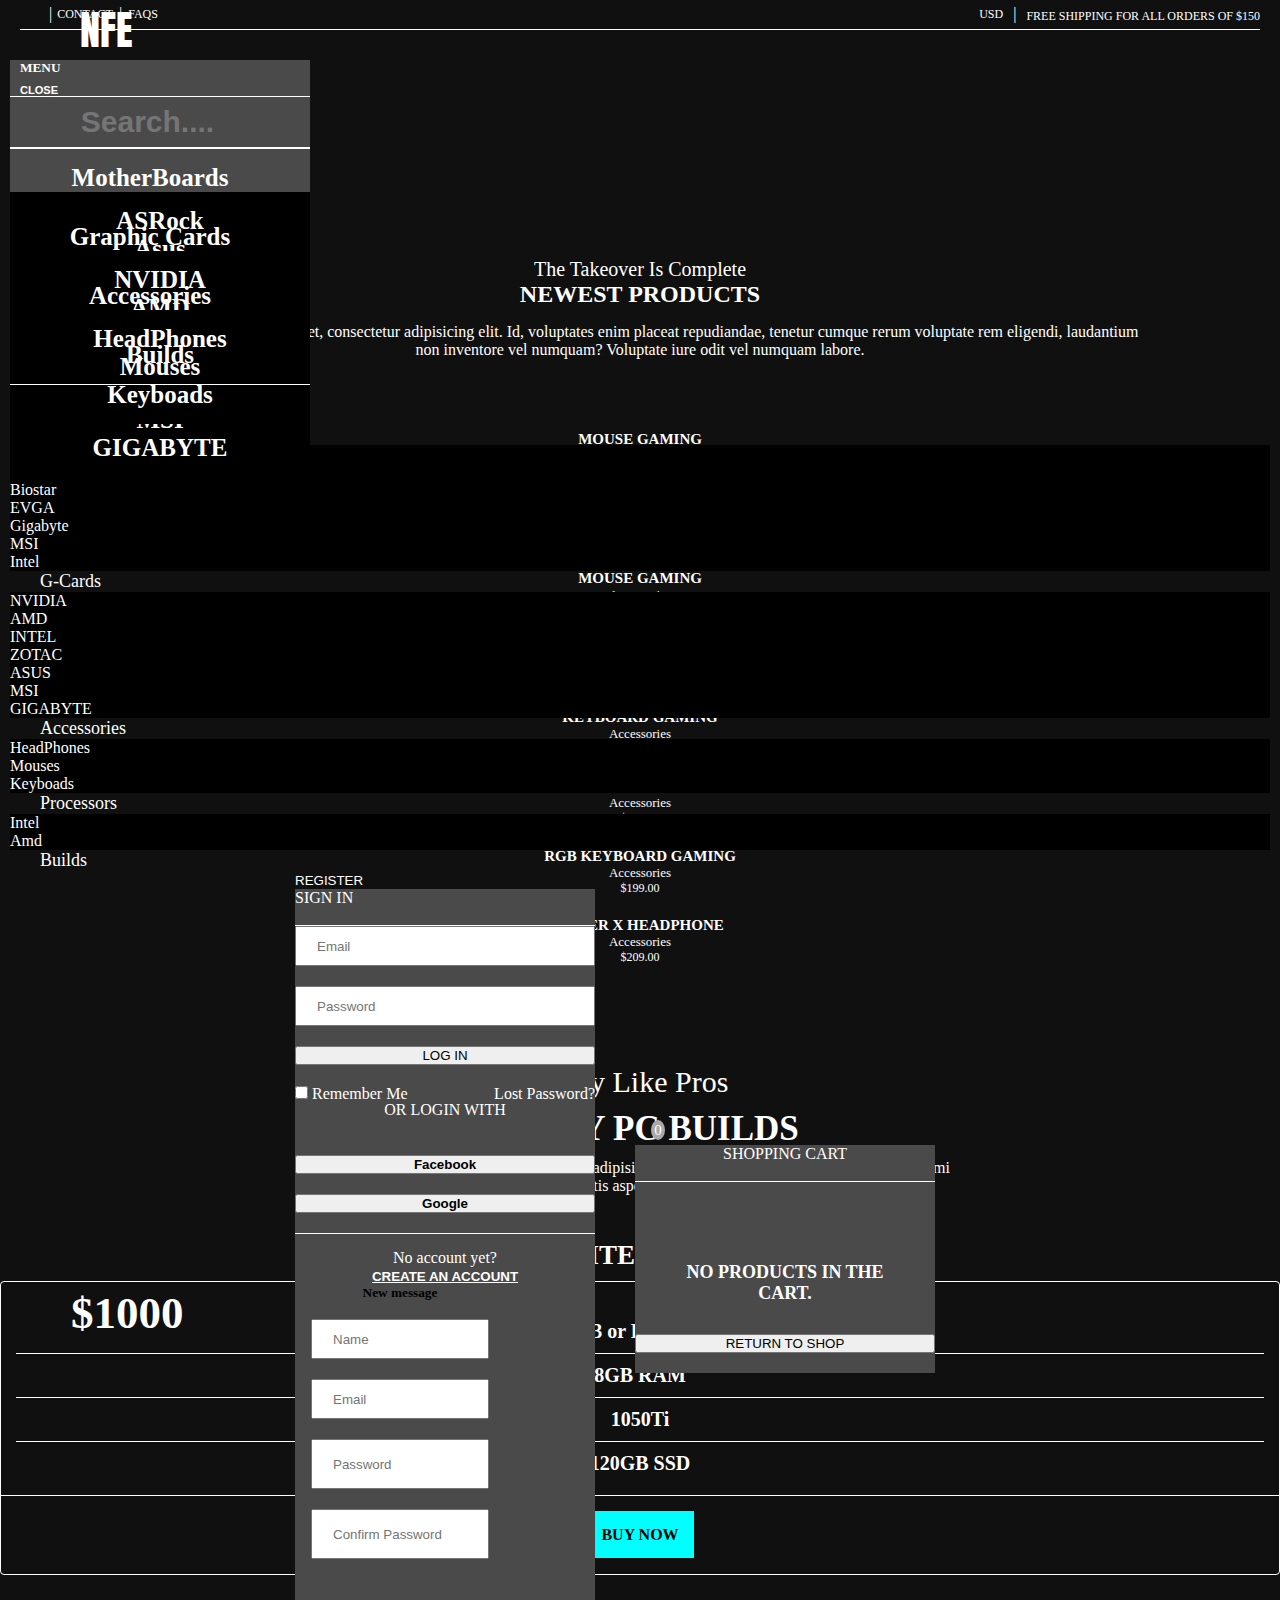
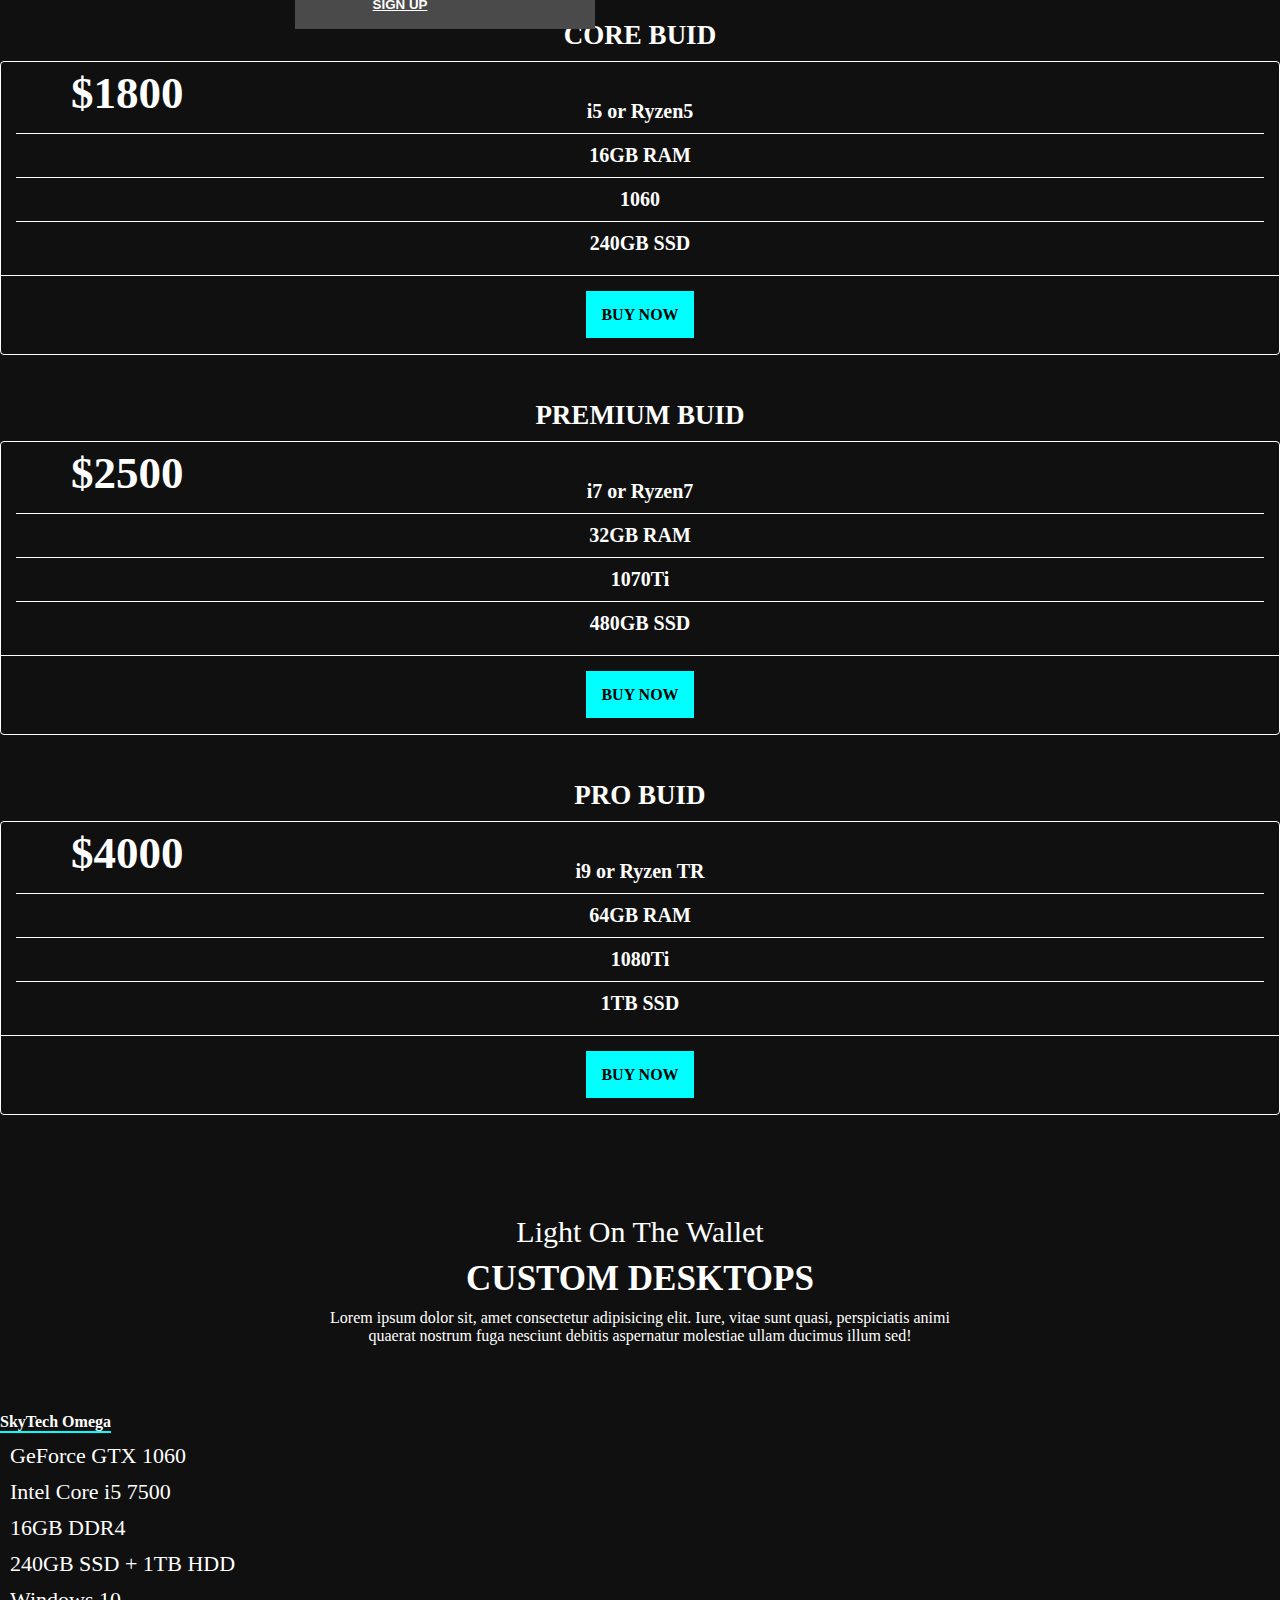
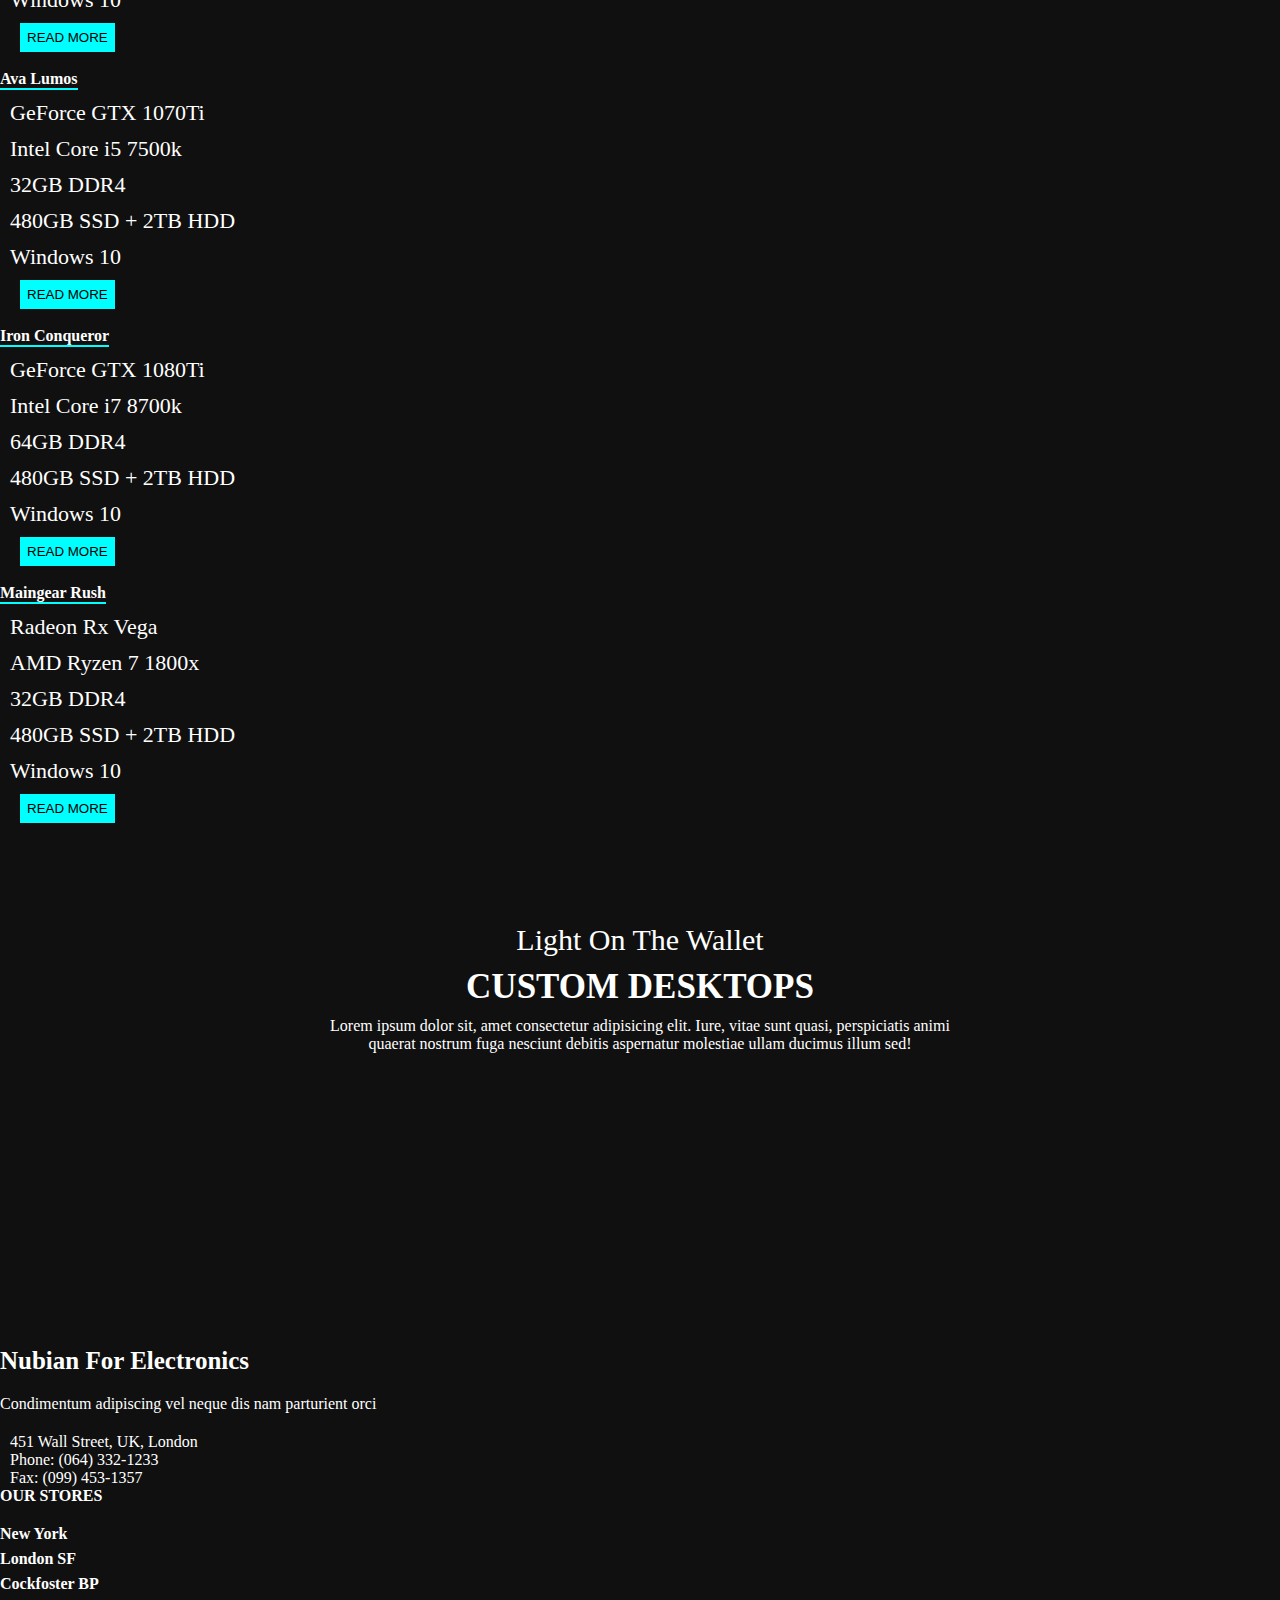
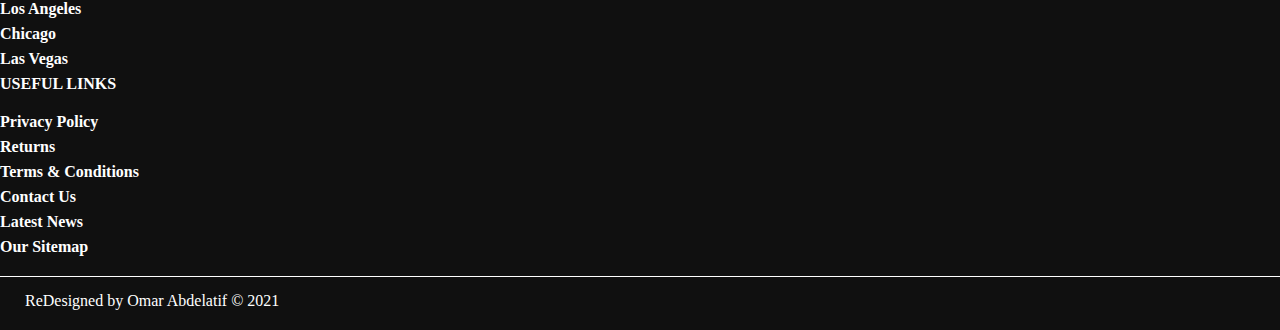
==== index.html @ 7fcb07e1 "Add files via upload" ====
<!DOCTYPE html>
<html lang="en">

<head>
    <meta charset="UTF-8">
    <meta http-equiv="X-UA-Compatible" content="IE=edge">
    <meta name="viewport" content="width=device-width, initial-scale=1.0">
    <meta name="description" content="">
    <meta name="keywords" content="">
    <title>Nubian For Electronics | Home</title>
    <link rel="shortcut icon" href="img/favicon.png" type="image/x-icon">
    <!-- FONTS -->
    <link href="https://fonts.googleapis.com/css2?family=Anton&display=swap" rel="stylesheet">
    <!-- STYLES -->
    <link rel="stylesheet" href="css/all.min.css">
    <link rel="stylesheet" href="css/animate.css">
    <link rel="stylesheet" href="css/owl.carousel.min.css">
    <link rel="stylesheet" href="css/owl.theme.default.css">
    <link rel="stylesheet" href="css/bootstrap.min.css">
    <link rel="stylesheet" href="css/style.css">
</head>

<body>
    <main>
        <!-- HEADER -->
        <header>
            <div class="container-fluid">
                <!-- UPPER NAV -->
                <div class="uppernav">
                    <div class="left-section">
                        <div class="social">
                            <a href="">
                                <i class="fab fa-facebook"></i>
                            </a>
                            <a href="">
                                <i class="fab fa-twitter-square"></i>
                            </a>
                            <a href="">
                                <i class="fab fa-pinterest"></i>
                            </a>
                            <a href="">
                                <i class="fab fa-linkedin"></i>
                            </a>
                            <a href="">
                                <i class="fab fa-telegram"></i>
                            </a>
                        </div>
                        <a class="contact" href="contact.html">CONTACT</a>
                        <span>|</span>
                        <a href="faqs.html">FAQS</a>
                    </div>
                    <div class="right-section">
                        <ul class="navybar me-auto mb-2 mb-lg-0">
                            <li class="nav drop empty down5">
                                <a class="link" href="#">
                                    USD
                                    <i class="fal fa-chevron-down"></i>
                                </a>
                                <ul class="drop-menu drop5">
                                    <li class="drop-li">
                                        <a class="drop-item" href="#">JPN</a>
                                    </li>
                                    <li class="drop-li">
                                        <a class="drop-item" href="#">EGY</a>
                                    </li>
                                </ul>
                            </li>
                            <li class="nav text">FREE SHIPPING FOR ALL ORDERS OF $150</li>
                        </ul>
                    </div>
                </div>
                <!-- MAIN NAV -->
                <nav class="navbar navbar-expand-lg mt-5">
                    <div class="container-fluid">
                        <a class="navbar-brand" href="index.html">NFE</a>
                        <button class="offcanvas-nav btn btn-primary" type="button" data-bs-toggle="offcanvas"
                            data-bs-target="#offcanvasWithBothOptions" aria-controls="offcanvasWithBothOptions">
                            <i class="fal fa-bars"></i>
                        </button>
                        <div class="offcanvas offcanvas-start" data-bs-scroll="true" tabindex="-1"
                            id="offcanvasWithBothOptions" aria-labelledby="offcanvasWithBothOptionsLabel">
                            <div class="offcanvas-header">
                                <h5 class="offcanvas-title" id="offcanvasWithBothOptionsLabel">MENU</h5>
                                <button type="button" data-bs-dismiss="offcanvas" aria-label="Close">
                                    <i class="fal fa-times"></i>
                                    <h5>CLOSE</h5>
                                </button>
                            </div>
                            <div class="offcanvas-body">
                                <div class="searchInput">
                                    <i class="far fa-search"></i>
                                    <input type="search" placeholder="Search....">
                                    <ul class="SearchResult"></ul>
                                </div>
                                <nav>
                                    <ul class="nav flex-column m-auto mb-2 mb-lg-0">
                                        <li class="nav-item dropdown borderBottom">
                                            <a class="nav-link" href="#">
                                                MotherBoards
                                                <span class="fal fa-chevron-right"></span>
                                            </a>
                                            <ul class="dropdown-menu down-menu">
                                                <li>
                                                    <a class="dropdown-item down-item" href="#">ASRock</a>
                                                </li>
                                                <li>
                                                    <a class="dropdown-item down-item" href="#">Asus</a>
                                                </li>
                                                <li>
                                                    <a class="dropdown-item down-item" href="#">Biostar</a>
                                                </li>
                                                <li>
                                                    <a class="dropdown-item down-item" href="#">EVGA</a>
                                                </li>
                                                <li>
                                                    <a class="dropdown-item down-item" href="#">Gigabyte</a>
                                                </li>
                                                <li>
                                                    <a class="dropdown-item down-item" href="#">MSI</a>
                                                </li>
                                                <li>
                                                    <a class="dropdown-item down-item" href="#">Intel</a>
                                                </li>
                                            </ul>
                                        </li>
                                        <li class="nav-item dropdown borderBottom">
                                            <a class="nav-link" href="#">
                                                Graphic Cards
                                                <span class="fal fa-chevron-right"></span>
                                            </a>
                                            <ul class="dropdown-menu down-menu">
                                                <li>
                                                    <a class="dropdown-item" href="#">NVIDIA</a>
                                                </li>
                                                <li>
                                                    <a class="dropdown-item" href="#">AMD</a>
                                                </li>
                                                <li>
                                                    <a class="dropdown-item" href="#">INTEL</a>
                                                </li>
                                                <li>
                                                    <a class="dropdown-item" href="#">ZOTAC</a>
                                                </li>
                                                <li>
                                                    <a class="dropdown-item" href="#">ASUS</a>
                                                </li>
                                                <li>
                                                    <a class="dropdown-item" href="#">MSI</a>
                                                </li>
                                                <li>
                                                    <a class="dropdown-item" href="#">GIGABYTE</a>
                                                </li>
                                            </ul>
                                        </li>
                                        <li class="nav-item dropdown borderBottom">
                                            <a class="nav-link" href="#">
                                                Accessories
                                                <span class="fal fa-chevron-right"></span>
                                            </a>
                                            <ul class="dropdown-menu down-menu">
                                                <li>
                                                    <a class="dropdown-item" href="#">HeadPhones</a>
                                                </li>
                                                <li>
                                                    <a class="dropdown-item" href="#">Mouses</a>
                                                </li>
                                                <li>
                                                    <a class="dropdown-item" href="#">Keyboads</a>
                                                </li>
                                            </ul>
                                        </li>
                                        <li class="nav-item borderBottom">
                                            <a class="nav-link" href="#">Builds</a>
                                        </li>
                                    </ul>
                                    <div class="btn-register">
                                        <button class="btn btn-primary" type="button" data-bs-toggle="offcanvas"
                                            data-bs-target="#offcanvas" aria-controls="offcanvas">REGISTER</button>
                                    </div>
                                </nav>
                            </div>
                        </div>
                        <div class="collapse navbar-collapse" id="navbarSupportedContent">
                            <ul class="navbar-nav m-auto mb-2 mb-lg-0">
                                <li class="nav-item dropdown down1">
                                    <a class="nav-link" href="#">
                                        MotherBoards
                                    </a>
                                    <ul class="dropdown-menu drop1" aria-labelledby="navbarDropdown">
                                        <li>
                                            <a class="dropdown-item" href="#">ASRock</a>
                                        </li>
                                        <li>
                                            <a class="dropdown-item" href="#">Asus</a>
                                        </li>
                                        <li>
                                            <a class="dropdown-item" href="#">Biostar</a>
                                        </li>
                                        <li>
                                            <a class="dropdown-item" href="#">EVGA</a>
                                        </li>
                                        <li>
                                            <a class="dropdown-item" href="#">Gigabyte</a>
                                        </li>
                                        <li>
                                            <a class="dropdown-item" href="#">MSI</a>
                                        </li>
                                        <li>
                                            <a class="dropdown-item" href="#">Intel</a>
                                        </li>
                                    </ul>
                                </li>
                                <li class="nav-item dropdown down2">
                                    <a class="nav-link" href="#">
                                        G-Cards
                                    </a>
                                    <ul class="dropdown-menu drop2">
                                        <li>
                                            <a class="dropdown-item" href="#">NVIDIA</a>
                                        </li>
                                        <li>
                                            <a class="dropdown-item" href="#">AMD</a>
                                        </li>
                                        <li>
                                            <a class="dropdown-item" href="#">INTEL</a>
                                        </li>
                                        <li>
                                            <a class="dropdown-item" href="#">ZOTAC</a>
                                        </li>
                                        <li>
                                            <a class="dropdown-item" href="#">ASUS</a>
                                        </li>
                                        <li>
                                            <a class="dropdown-item" href="#">MSI</a>
                                        </li>
                                        <li>
                                            <a class="dropdown-item" href="#">GIGABYTE</a>
                                        </li>
                                    </ul>
                                </li>
                                <li class="nav-item dropdown down3">
                                    <a class="nav-link" href="#">
                                        Accessories
                                    </a>
                                    <ul class="dropdown-menu drop3">
                                        <li>
                                            <a class="dropdown-item" href="#">HeadPhones</a>
                                        </li>
                                        <li>
                                            <a class="dropdown-item" href="#">Mouses</a>
                                        </li>
                                        <li>
                                            <a class="dropdown-item" href="#">Keyboads</a>
                                        </li>
                                    </ul>
                                </li>
                                <li class="nav-item dropdown down4">
                                    <a class="nav-link" href="#">
                                        Processors
                                    </a>
                                    <ul class="dropdown-menu drop4">
                                        <li>
                                            <a class="dropdown-item" href="#">Intel</a>
                                        </li>
                                        <li>
                                            <a class="dropdown-item" href="#">Amd</a>
                                        </li>
                                    </ul>
                                </li>
                                <li class="nav-item">
                                    <a class="nav-link" href="#">Builds</a>
                                </li>
                            </ul>
                        </div>
                        <div class="client-section">
                            <div class="register">
                                <button class="btn btn-primary login" type="button" data-bs-toggle="offcanvas"
                                    data-bs-target="#offcanvas" aria-controls="offcanvas">REGISTER</button>
                                <div class="offcanvas offcanvas-end" tabindex="-1" id="offcanvas"
                                    aria-labelledby="offcanvas">
                                    <div class="offcanvas-header">
                                        <h4 id="offcanvasRightLabel">SIGN IN</h4>
                                        <button type="button" data-bs-toggle="offcanvas"
                                            data-bs-target="#offcanvasRight" aria-controls="offcanvasRight">
                                            <i class="fal fa-times"></i>
                                        </button>
                                    </div>
                                    <div class="offcanvas-body">
                                        <form action="">
                                            <input type="email" placeholder="Email">
                                            <input type="password" placeholder="Password">
                                            <button type="button" class="btn btn-primary">LOG IN</button>
                                        </form>
                                        <div class="footer">
                                            <div class="remember">
                                                <input type="checkbox" id="check">
                                                <label for="check">Remember Me</label>
                                            </div>
                                            <div class="lost">
                                                <a href="">Lost Password?</a>
                                            </div>
                                        </div>
                                        <hr>
                                        <p class="relative">OR LOGIN WITH</p>
                                        <div class="social-btn">
                                            <button type="button" class="btn btn-primary">
                                                Facebook
                                            </button>
                                            <button type="button" class="btn btn-primary">
                                                Google
                                            </button>
                                        </div>
                                        <div class="signup">
                                            <i class="fal fa-user"></i>
                                            <p>No account yet?</p>
                                            <button type="button" class="btn btn-primary" data-bs-toggle="modal"
                                                data-bs-target="#exampleModal" data-bs-whatever="@mdo">CREATE AN
                                                ACCOUNT</button>
                                            <div class="modal fade" id="exampleModal"
                                                aria-labelledby="exampleModalLabel" aria-hidden="true">
                                                <div class="modal-dialog">
                                                    <div class="modal-content">
                                                        <div class="modal-header">
                                                            <h5 class="modal-title" id="exampleModalLabel">New message
                                                            </h5>
                                                            <button type="button" class="btn-close"
                                                                data-bs-dismiss="modal" aria-label="Close"></button>
                                                        </div>
                                                        <div class="modal-body">
                                                            <form>
                                                                <div class="row">
                                                                    <div class="col-lg-12">
                                                                        <div class="mb-3">
                                                                            <input type="email"
                                                                                class="mb-3 w-40 form-control"
                                                                                placeholder="Name">
                                                                        </div>
                                                                    </div>
                                                                    <div class="col-lg-12">
                                                                        <div class="mb-3">
                                                                            <input type="email"
                                                                                class="mb-3 w-40 form-control"
                                                                                placeholder="Email">
                                                                        </div>
                                                                    </div>
                                                                    <div class="col-lg-12">
                                                                        <div class="mb-3">
                                                                            <input type="password"
                                                                                class="mb-3 w-40 form-control"
                                                                                placeholder="Password">
                                                                        </div>
                                                                    </div>
                                                                    <div class="col-lg-12">
                                                                        <div class="mb-3">
                                                                            <input type="password"
                                                                                class="mb-3 w-40 form-control"
                                                                                placeholder="Confirm Password">
                                                                        </div>
                                                                    </div>
                                                                </div>
                                                            </form>
                                                        </div>
                                                        <div class="modal-footer">
                                                            <button type="button" class="bg-dark btn btn-secondary"
                                                                data-bs-dismiss="modal">SIGN UP</button>
                                                        </div>
                                                    </div>
                                                </div>
                                            </div>
                                        </div>
                                    </div>
                                </div>
                            </div>
                            <div class="search">
                                <button>
                                    <i id="search" class="far fa-search"></i>
                                </button>
                                <div class="input">
                                    <i id="close" class="fal fa-times"></i>
                                    <input class="mx-auto" type="text" placeholder="Search.....">
                                    <ul class="searchResult"></ul>
                                </div>
                            </div>
                            <div class="cart">
                                <span class="count">0</span>
                                <button class="btn btn-primary login" type="button" data-bs-toggle="offcanvas"
                                    data-bs-target="#offcanvasRight" aria-controls="offcanvasRight">
                                    <i class="far fa-shopping-cart"></i>
                                </button>
                                <div class="offcanvas offcanvas-end" tabindex="-1" id="offcanvasRight"
                                    aria-labelledby="offcanvasRightLabel">
                                    <div class="offcanvas-header">
                                        <h4 id="offcanvasRightLabel">SHOPPING CART</h4>
                                        <button type="button" data-bs-toggle="offcanvas"
                                            data-bs-target="#offcanvasRight" aria-controls="offcanvasRight">
                                            <i class="fal fa-times"></i>
                                        </button>
                                    </div>
                                    <div class="offcanvas-body">
                                        <div class="shopping-icon">
                                            <i class="far fa-cart-arrow-down"></i>
                                        </div>
                                        <p class="no-cart">NO PRODUCTS IN THE CART.</p>
                                        <button type="button" class="btn btn-primary">RETURN TO SHOP</button>
                                    </div>
                                </div>
                            </div>
                        </div>
                    </div>
                </nav>
            </div>
        </header>
        <!-- SLIDER SECTION -->
        <section class="carousel-slider owl-carousel owl-theme">
            <div class="slide">
                <div class="hidden-text wow fadeInLeft">
                    <h3>MOTHERBOARD</h3>
                </div>
                <div class="slider-data">
                    <div class="data-text">
                        <span>Asus Rog</span>
                        <h1>MAXIMUS IX</h1>
                        <p>
                            Lorem ipsum, dolor sit amet consectetur adipisicing elit. Quos nulla iure
                            molestias
                            dolor
                            harum tempora? Totam, quas! Error quibusdam consectetur harum quae saepe
                            nemo
                            eum!
                        </p>
                        <div class="shop-btn">
                            <a href="shop.html" class="shop">SHOP NOW</a>
                            <span>$499.00</span>
                        </div>
                        </div>
                    <div class="data-img">
                        <img src="img/asus_rog_maximus_ix_extreme_1325982-removebg.png" alt="">
                    </div>
                </div>
                </div>
            <div class="slide">
                <div class="hidden-text wow fadeInLeft">
                    <h3>CASE BUILD</h3>
                </div>
                <div class="slider-data">
                    <div class="data-text">
                        <span>GAMING BUILD</span>
                        <h1>AMD GAMING BUILD</h1>
                        <p>
                            Lorem ipsum, dolor sit amet consectetur adipisicing elit. Quos nulla iure
                            molestias dolor harum tempora? Totam, quas! Error quibusdam consectetur harum quae saepe
                            nemo eum!
                            </p>
                        <div class="shop-btn">
                            <a href="shop.html" class="shop">SHOP NOW</a>
                            <span>$299.00</span>
                        </div>
                        </div>
                    <div class="data-img">
                        <img src="img/rtx-removebg-preview.png" alt="">
                    </div>
                </div>
            </div>
        </section>
        <!-- CATEGORY -->
        <section class="categories">
            <div class="container">
                <div class="row category justify-content-center">
                    <div class="col-lg-2 col-md-3 col-sm-12">
                        <div class="cat">
                            <div class="cat-img">
                                <a href="">
                                    <img src="img/black-electronics-category-2-opt.jpg.webp" alt="">
                                </a>
                                <div class="hover">
                                    <h5 class="cat-title">MOTHERBOARD</h5>
                                    <a href="#" class="product">12 Product</a>
                                </div>
                            </div>
                        </div>
                    </div>
                    <div class="col-lg-2 col-md-3 col-sm-12">
                        <div class="cat">
                            <div class="cat-img">
                                <a href="">
                                    <img src="img/black-electronics-category-3-opt.jpg.webp" alt="">
                                </a>
                                <div class="hover">
                                    <h5 class="cat-title">HEADPHONES</h5>
                                    <a href="#" class="product">12 Product</a>
                                </div>
                            </div>
                        </div>
                    </div>
                    <div class="col-lg-2 col-md-3 col-sm-12">
                        <div class="cat">
                            <div class="cat-img">
                                <a href="">
                                    <img src="img/black-electronics-category-1-opt.jpg.webp" alt="">
                                </a>
                                <div class="hover">
                                    <h5 class="cat-title">KEYBOARDS</h5>
                                    <a href="#" class="product">12 Product</a>
                                </div>
                            </div>
                        </div>
                    </div>
                    <div class="col-lg-2 col-md-3 col-sm-12">
                        <div class="cat">
                            <div class="cat-img">
                                <a href="">
                                    <img src="img/black-electronics-category-4-opt.jpg.webp" alt="">
                                </a>
                                <div class="hover">
                                    <h5 class="cat-title">MOUSE PAD</h5>
                                    <a href="#" class="product">12 Product</a>
                                </div>
                            </div>
                        </div>
                    </div>
                    <div class="col-lg-2 col-md-3 col-sm-12">
                        <div class="cat">
                            <div class="cat-img">
                                <a href="">
                                    <img src="img/black-electronics-category-5-opt.jpg.webp" alt="">
                                </a>
                                <div class="hover">
                                    <h5 class="cat-title">MOUSES</h5>
                                    <a href="#" class="product">12 Product</a>
                                </div>
                            </div>
                        </div>
                    </div>
                    <div class="col-lg-2 col-md-3 col-sm-12">
                        <div class="cat">
                            <div class="cat-img">
                                <a href="">
                                    <img src="img/black-electronics-category-6-opt.jpg.webp" alt="">
                                </a>
                                <div class="hover">
                                    <h5 class="cat-title">BUILDS</h5>
                                    <a href="#" class="product">12 Product</a>
                                </div>
                            </div>
                        </div>
                    </div>
                </div>
            </div>
        </section>
        <!-- FEATURE -->
        <section class="feature">
            <div class="container">
                <div class="row">
                    <div class="col-lg-12">
                        <div class="headline">
                            <span>The Takeover Is Complete</span>
                            <h2>NEWEST PRODUCTS</h2>
                            <p>
                                Lorem ipsum dolor sit amet, consectetur adipisicing elit. Id, voluptates enim placeat
                                repudiandae, tenetur cumque rerum voluptate rem eligendi, laudantium non inventore vel
                                numquam? Voluptate iure odit vel numquam labore.
                            </p>
                        </div>
                    </div>
                </div>
                <div class="row cat-product justify-content-center">
                    <div class="col-lg-3 col-md-4 col-sm-6 col-6">
                        <div class="feature-item">
                            <div class="feature-img">
                                <a href="">
                                    <img src="img/black-electronics-product-6-430x425.jpg" alt="">
                                </a>
                                <div class="item-hover">
                                    <h5>ADD TO CART</h5>
                                    <i class="fal fa-shopping-cart"></i>
                                </div>
                                <div class="side-hover">
                                    <a href="">
                                        <i class="fal fa-search"></i>
                                    </a>
                                </div>
                            </div>
                            <div class="text">
                                <h3>
                                    <a href="">MOUSE GAMING</a>
                                </h3>
                                <span>Accessories</span>
                                <p>$239.00</p>
                            </div>
                        </div>
                    </div>
                    <div class="col-lg-3 col-md-4 col-sm-6 col-6">
                        <div class="feature-item">
                            <div class="feature-img">
                                <a href="">
                                    <img src="img/black-electronics-product-7-430x425.jpg" alt="">
                                </a>
                                <div class="item-hover">
                                    <h5>ADD TO CART</h5>
                                    <i class="fal fa-shopping-cart"></i>
                                </div>
                                <div class="side-hover">
                                    <a href="">
                                        <i class="fal fa-search"></i>
                                    </a>
                                </div>
                            </div>
                            <div class="text">
                                <h3>
                                    <a href="">HEADPHONE GAMING</a>
                                </h3>
                                <span>Accessories</span>
                                <p>$189.00</p>
                            </div>
                        </div>
                    </div>
                    <div class="col-lg-3 col-md-4 col-sm-6 col-6">
                        <div class="feature-item">
                            <div class="feature-img">
                                <a href="">
                                    <img src="img/black-electronics-product-4-430x425.jpg" alt="">
                                </a>
                                <div class="item-hover">
                                    <h5>ADD TO CART</h5>
                                    <i class="fal fa-shopping-cart"></i>
                                </div>
                                <div class="side-hover">
                                    <a href="">
                                        <i class="fal fa-search"></i>
                                    </a>
                                </div>
                            </div>
                            <div class="text">
                                <h3>
                                    <a href="">MOUSE GAMING</a>
                                </h3>
                                <span>Accessories</span>
                                <p>$219.00</p>
                            </div>
                        </div>
                    </div>
                    <div class="col-lg-3 col-md-4 col-sm-6 col-6">
                        <div class="feature-item">
                            <div class="feature-img">
                                <a href="">
                                    <img src="img/black-electronics-product-8-430x425.jpg" alt="">
                                </a>
                                <div class="item-hover">
                                    <h5>ADD TO CART</h5>
                                    <i class="fal fa-shopping-cart"></i>
                                </div>
                                <div class="side-hover">
                                    <a href="">
                                        <i class="fal fa-search"></i>
                                    </a>
                                </div>
                            </div>
                            <div class="text">
                                <h3>
                                    <a href="">MOUSE PAD</a>
                                </h3>
                                <span>Accessories</span>
                                <p>$249.00</p>
                            </div>
                        </div>
                    </div>
                    <div class="col-lg-3 col-md-4 col-sm-6 col-6">
                        <div class="feature-item">
                            <div class="feature-img">
                                <a href="">
                                    <img src="img/black-electronics-product-5-430x425.jpg" alt="">
                                </a>
                                <div class="item-hover">
                                    <h5>ADD TO CART</h5>
                                    <i class="fal fa-shopping-cart"></i>
                                </div>
                                <div class="side-hover">
                                    <a href="">
                                        <i class="fal fa-search"></i>
                                    </a>
                                </div>
                            </div>
                            <div class="text">
                                <h3>
                                    <a href="">KEYBOARD GAMING</a>
                                </h3>
                                <span>Accessories</span>
                                <p>$199.00</p>
                            </div>
                        </div>
                    </div>
                    <div class="col-lg-3 col-md-4 col-sm-6 col-6">
                        <div class="feature-item">
                            <div class="feature-img">
                                <a href="">
                                    <img src="img/black-electronics-product-1-1-430x425.jpg" alt="">
                                </a>
                                <div class="item-hover">
                                    <h5>ADD TO CART</h5>
                                    <i class="fal fa-shopping-cart"></i>
                                </div>
                                <div class="side-hover">
                                    <a href="">
                                        <i class="fal fa-search"></i>
                                    </a>
                                </div>
                            </div>
                            <div class="text">
                                <h3>
                                    <a href="">WIRELESS HEADPHONE</a>
                                </h3>
                                <span>Accessories</span>
                                <p>$189.00</p>
                            </div>
                        </div>
                    </div>
                    <div class="col-lg-3 col-md-4 col-sm-6 col-6">
                        <div class="feature-item">
                            <div class="feature-img">
                                <a href="">
                                    <img src="img/black-electronics-product-2-430x425.jpg" alt="">
                                </a>
                                <div class="item-hover">
                                    <h5>ADD TO CART</h5>
                                    <i class="fal fa-shopping-cart"></i>
                                </div>
                                <div class="side-hover">
                                    <a href="">
                                        <i class="fal fa-search"></i>
                                    </a>
                                </div>
                            </div>
                            <div class="text">
                                <h3>
                                    <a href="">RGB KEYBOARD GAMING</a>
                                </h3>
                                <span>Accessories</span>
                                <p>$199.00</p>
                            </div>
                        </div>
                    </div>
                    <div class="col-lg-3 col-md-4 col-sm-6 col-6">
                        <div class="feature-item">
                            <div class="feature-img">
                                <a href="">
                                    <img src="img/black-electronics-product-3-430x425.jpg" alt="">
                                </a>
                                <div class="item-hover">
                                    <h5>ADD TO CART</h5>
                                    <i class="fal fa-shopping-cart"></i>
                                </div>
                                <div class="side-hover">
                                    <a href="">
                                        <i class="fal fa-search"></i>
                                    </a>
                                </div>
                            </div>
                            <div class="text">
                                <h3>
                                    <a href="">HYPER X HEADPHONE</a>
                                </h3>
                                <span>Accessories</span>
                                <p>$209.00</p>
                            </div>
                        </div>
                    </div>
                </div>
            </div>
        </section>
        <!-- BUILD PRICE -->
        <section class="buildPrice">
            <div class="container">
                <div class="row">
                    <div class="col-lg-12">
                        <div class="build-text">
                            <span>Play Like Pros</span>
                            <h2>READY PC BUILDS</h2>
                            <p>
                                Lorem ipsum dolor sit, amet consectetur adipisicing elit. Iure, vitae sunt quasi,
                                perspiciatis animi quaerat nostrum fuga nesciunt debitis aspernatur molestiae ullam
                                ducimus illum sed!
                            </p>
                        </div>
                    </div>
                </div>
                <div class="row justify-content-center">
                    <div class="col-lg-3 col-md-4 col-sm-6 col-12">
                        <div class="hover-build">
                            <div class="build-title">
                                <span>LITE BUID</span>
                            </div>
                            <div class="data">
                                <div class="head">
                                    <span class="price">$1000</span>
                                    <img class="bg" src="img/black-electronics-lite-img.jpg" alt="">
                                </div>
                                <div class="body">
                                    <p>i3 or Ryzen3</p>
                                    <p>8GB RAM</p>
                                    <p>1050Ti</p>
                                    <p>120GB SSD</p>
                                </div>
                                <div class="foter">
                                    <a href="">BUY NOW</a>
                                </div>
                            </div>
                        </div>
                    </div>
                    <div class="col-lg-3 col-md-4 col-sm-6 col-12">
                        <div class="hover-build">
                            <div class="build-title">
                                <span>CORE BUID</span>
                            </div>
                            <div class="data">
                                <div class="head">
                                    <span class="price">$1800</span>
                                    <img class="bg" src="img/black-electronics-core-img-1.jpg" alt="">
                                </div>
                                <div class="body">
                                    <p>i5 or Ryzen5</p>
                                    <p>16GB RAM</p>
                                    <p>1060</p>
                                    <p>240GB SSD</p>
                                </div>
                                <div class="foter">
                                    <a href="">BUY NOW</a>
                                </div>
                            </div>
                        </div>
                    </div>
                    <div class="col-lg-3 col-md-4 col-sm-6 col-12">
                        <div class="hover-build">
                            <div class="build-title">
                                <span>PREMIUM BUID</span>
                            </div>
                            <div class="data">
                                <div class="head">
                                    <span class="price">$2500</span>
                                    <img class="bg" src="img/black-electronics-prem-img.jpg" alt="">
                                </div>
                                <div class="body">
                                    <p>i7 or Ryzen7</p>
                                    <p>32GB RAM</p>
                                    <p>1070Ti</p>
                                    <p>480GB SSD</p>
                                </div>
                                <div class="foter">
                                    <a href="">BUY NOW</a>
                                </div>
                            </div>
                        </div>
                    </div>
                    <div class="col-lg-3 col-md-4 col-sm-6 col-12">
                        <div class="hover-build">
                            <div class="build-title">
                                <span>PRO BUID</span>
                            </div>
                            <div class="data">
                                <div class="head">
                                    <span class="price">$4000</span>
                                    <img class="bg" src="img/black-electronics-pro-img.jpg" alt="">
                                </div>
                                <div class="body">
                                    <p>i9 or Ryzen TR</p>
                                    <p>64GB RAM</p>
                                    <p>1080Ti</p>
                                    <p>1TB SSD</p>
                                </div>
                                <div class="foter">
                                    <a href="">BUY NOW</a>
                                </div>
                            </div>
                        </div>
                    </div>
                </div>
            </div>
        </section>
        <!-- CUSTOM DESKTOP -->
        <section class="desktop">
            <div class="container">
                <div class="row">
                    <div class="col-lg-12">
                        <div class="desktop-text">
                            <span>Light On The Wallet</span>
                            <h2>CUSTOM DESKTOPS</h2>
                            <p>
                                Lorem ipsum dolor sit, amet consectetur adipisicing elit. Iure, vitae sunt quasi,
                                perspiciatis animi quaerat nostrum fuga nesciunt debitis aspernatur molestiae ullam
                                ducimus illum sed!
                            </p>
                        </div>
                    </div>
                </div>
                <div class="row cases">
                    <div class="col-lg-6 col-md-6">
                        <div class="desk-top">
                            <div class="row align-items-center justify-content-center">
                                <div class="col-lg-6 col-md-6 col-sm-6 col">
                                    <div class="desk-img">
                                        <img src="img/black-electronics-pc-r-14.png.webp" alt="">
                                    </div>
                                </div>
                                <div class="col-lg-6 col-md-6 col-sm-6 col">
                                    <div class="desk-data">
                                        <h4>SkyTech Omega</h4>
                                        <ul class="list">
                                            <li>
                                                <i class="fal fa-check"></i>
                                                <span>GeForce GTX 1060</span>
                                            </li>
                                            <li>
                                                <i class="fal fa-check"></i>
                                                <span>Intel Core i5 7500</span>
                                            </li>
                                            <li>
                                                <i class="fal fa-check"></i>
                                                <span>16GB DDR4</span>
                                            </li>
                                            <li>
                                                <i class="fal fa-check"></i>
                                                <span>240GB SSD + 1TB HDD</span>
                                            </li>
                                            <li>
                                                <i class="fal fa-check"></i>
                                                <span>Windows 10</span>
                                            </li>
                                        </ul>
                                        <button class="buy">READ MORE</button>
                                    </div>
                                </div>
                            </div>
                        </div>
                    </div>
                    <div class="col-lg-6 col-md-6">
                        <div class="desk-top">
                            <div class="row align-items-center justify-content-center">
                                <div class="col-lg-6 col-md-6 col-sm-6 col">
                                    <div class="desk-img">
                                        <img src="img/black-electronics-pc-r-34.png.webp" alt="">
                                    </div>
                                </div>
                                <div class="col-lg-6 col-md-6 col-sm-6 col">
                                    <div class="desk-data">
                                        <h4>Ava Lumos</h4>
                                        <ul class="list">
                                            <li>
                                                <i class="fal fa-check"></i>
                                                <span>GeForce GTX 1070Ti</span>
                                            </li>
                                            <li>
                                                <i class="fal fa-check"></i>
                                                <span>Intel Core i5 7500k</span>
                                            </li>
                                            <li>
                                                <i class="fal fa-check"></i>
                                                <span>32GB DDR4</span>
                                            </li>
                                            <li>
                                                <i class="fal fa-check"></i>
                                                <span>480GB SSD + 2TB HDD</span>
                                            </li>
                                            <li>
                                                <i class="fal fa-check"></i>
                                                <span>Windows 10</span>
                                            </li>
                                        </ul>
                                        <button class="buy">READ MORE</button>
                                    </div>
                                </div>
                            </div>
                        </div>
                    </div>
                    <div class="col-lg-6 col-md-6">
                        <div class="desk-top">
                            <div class="row align-items-center justify-content-center">
                                <div class="col-lg-6 col-md-6 col-sm-6 col">
                                    <div class="desk-img">
                                        <img src="img/black-electronics-pc-r-24.png.webp" alt="">
                                    </div>
                                </div>
                                <div class="col-lg-6 col-md-6 col-sm-6 col">
                                    <div class="desk-data">
                                        <h4>Iron Conqueror</h4>
                                        <ul class="list">
                                            <li>
                                                <i class="fal fa-check"></i>
                                                <span>GeForce GTX 1080Ti</span>
                                            </li>
                                            <li>
                                                <i class="fal fa-check"></i>
                                                <span>Intel Core i7 8700k</span>
                                            </li>
                                            <li>
                                                <i class="fal fa-check"></i>
                                                <span>64GB DDR4</span>
                                            </li>
                                            <li>
                                                <i class="fal fa-check"></i>
                                                <span>480GB SSD + 2TB HDD</span>
                                            </li>
                                            <li>
                                                <i class="fal fa-check"></i>
                                                <span>Windows 10</span>
                                            </li>
                                        </ul>
                                        <button class="buy">READ MORE</button>
                                    </div>
                                </div>
                            </div>
                        </div>
                    </div>
                    <div class="col-lg-6 col-md-6">
                        <div class="desk-top">
                            <div class="row align-items-center">
                                <div class="col-lg-6 col-md-6 col-sm-6 col">
                                    <div class="desk-img">
                                        <img src="img/black-electronics-pc-r-44.png.webp" alt="">
                                    </div>
                                </div>
                                <div class="col-lg-6 col-md-6 col-sm-6 col">
                                    <div class="desk-data">
                                        <h4>Maingear Rush</h4>
                                        <ul class="list">
                                            <li>
                                                <i class="fal fa-check"></i>
                                                <span>Radeon Rx Vega</span>
                                            </li>
                                            <li>
                                                <i class="fal fa-check"></i>
                                                <span>AMD Ryzen 7 1800x</span>
                                            </li>
                                            <li>
                                                <i class="fal fa-check"></i>
                                                <span>32GB DDR4</span>
                                            </li>
                                            <li>
                                                <i class="fal fa-check"></i>
                                                <span>480GB SSD + 2TB HDD</span>
                                            </li>
                                            <li>
                                                <i class="fal fa-check"></i>
                                                <span>Windows 10</span>
                                            </li>
                                        </ul>
                                        <button class="buy">READ MORE</button>
                                    </div>
                                </div>
                            </div>
                        </div>
                    </div>
                </div>
            </div>
        </section>
        <!-- GAMING SETUP -->
        <div class="setup">
            <div class="container-fluid">
                <div class="row">
                    <div class="col-lg-12">
                        <div class="setup-title">
                            <span>Light On The Wallet</span>
                            <h2>CUSTOM DESKTOPS</h2>
                            <p>
                                Lorem ipsum dolor sit, amet consectetur adipisicing elit. Iure, vitae sunt quasi,
                                perspiciatis animi quaerat nostrum fuga nesciunt debitis aspernatur molestiae ullam
                                ducimus illum sed!
                            </p>
                        </div>
                    </div>
                </div>
                <div class="setup-gallery">
                    <div class="row g-0 p-0 justify-content-center">
                        <div class="col-lg-3 col-md-4 col-sm-6 col-6">
                            <div class="gallery">
                                <a href="">
                                    <img src="img/black-electronics-gallary-8-opt-480x339.jpg" alt="">
                                </a>
                            </div>
                        </div>
                        <div class="col-lg-3 col-md-4 col-sm-6 col-6">
                            <div class="gallery">
                                <a href="">
                                    <img src="img/black-electronics-gallary-1-opt-1-480x339.jpg" alt="">
                                </a>
                            </div>
                        </div>
                        <div class="col-lg-3 col-md-4 col-sm-6 col-6">
                            <div class="gallery">
                                <a href="">
                                    <img src="img/black-electronics-gallary-2-opt-480x339.jpg" alt="">
                                </a>
                            </div>
                        </div>
                        <div class="col-lg-3 col-md-4 col-sm-6 col-6">
                            <div class="gallery">
                                <a href="">
                                    <img src="img/black-electronics-gallary-3-opt-480x339.jpg" alt="">
                                </a>
                            </div>
                        </div>
                        <div class="col-lg-3 col-md-4 col-sm-6 col-6">
                            <div class="gallery">
                                <a href="">
                                    <img src="img/black-electronics-gallary-5-opt-480x339.jpg" alt="">
                                </a>
                            </div>
                        </div>
                        <div class="col-lg-3 col-md-4 col-sm-6 col-6">
                            <div class="gallery">
                                <a href="">
                                    <img src="img/black-electronics-gallary-6-opt-480x339.jpg" alt="">
                                </a>
                            </div>
                        </div>
                        <div class="col-lg-3 col-md-4 col-sm-6 col-6">
                            <div class="gallery">
                                <a href="">
                                    <img src="img/black-electronics-gallary-7-opt-480x339.jpg" alt="">
                                </a>
                            </div>
                        </div>
                        <div class="col-lg-3 col-md-4 col-sm-6 col-6">
                            <div class="gallery">
                                <a href="">
                                    <img src="img/black-electronics-gallary-4-opt-480x339.jpg" alt="">
                                </a>
                            </div>
                        </div>
                    </div>
                </div>
            </div>
        </div>
        <!-- FOOTER -->
        <footer>
            <div class="container">
                <div class="upper-footer">
                    <div class="row justify-content-center">
                        <div class="col-lg-4 col-md-4 col-sm-6">
                            <div class="address">
                                <div class="logo">
                                    <h3>
                                        <a href="index.html">Nubian For Electronics</a>
                                    </h3>
                                </div>
                                <p>
                                    Condimentum adipiscing vel neque dis nam parturient orci
                                </p>
                                <ul>
                                    <li>
                                        <i class="far fa-location-arrow"></i>
                                        <span> 451 Wall Street, UK, London</span>
                                    </li>
                                    <li>
                                        <i class="fal fa-mobile-alt"></i>
                                        <span> Phone: (064) 332-1233</span>
                                    </li>
                                    <li>
                                        <i class="fal fa-envelope"></i>
                                        <span> Fax: (099) 453-1357</span>
                                    </li>
                                </ul>
                            </div>
                        </div>
                        <div class="col-lg-4 col-md-4 col-sm-6">
                            <div class="our-stores">
                                <div class="stores-title">
                                    <h4>OUR STORES</h4>
                                </div>
                                <ul>
                                    <li>
                                        <a href="">New York</a>
                                    </li>
                                    <li>
                                        <a href="">London SF</a>
                                    </li>
                                    <li>
                                        <a href="">Cockfoster BP</a>
                                    </li>
                                    <li>
                                        <a href="">Los Angeles</a>
                                    </li>
                                    <li>
                                        <a href="">Chicago</a>
                                    </li>
                                    <li>
                                        <a href="">Las Vegas</a>
                                    </li>
                                </ul>
                            </div>
                        </div>
                        <div class="col-lg-4 col-md-4 col-sm-12">
                            <div class="our-stores">
                                <div class="stores-title">
                                    <h4>USEFUL LINKS</h4>
                                </div>
                                <ul>
                                    <li>
                                        <a href="">Privacy Policy</a>
                                    </li>
                                    <li>
                                        <a href="">Returns</a>
                                    </li>
                                    <li>
                                        <a href="">Terms & Conditions</a>
                                    </li>
                                    <li>
                                        <a href="">Contact Us</a>
                                    </li>
                                    <li>
                                        <a href="">Latest News</a>
                                    </li>
                                    <li>
                                        <a href="">Our Sitemap</a>
                                    </li>
                                </ul>
                            </div>
                        </div>
                    </div>
                </div>
            </div>
            <div class="copyright">
                <div class="copy-right">
                    <p>ReDesigned by
                        <a href="https://www.facebook.com/omar.elmalek.5">Omar Abdelatif</a>
                        &copy; 2021
                    </p>
                </div>
                <div class="payment">
                    <img src="img/payments.png" alt="">
                </div>
            </div>
        </footer>
        <!-- SCROLL TOP -->
        <div class="scroll-top">
            <a href="#top" class="scroll">
                <i class="fal fa-hand-pointer"></i>
            </a>
        </div>
    </main>
    <!-- SCRIPTS -->
    <script src="js/jquery-3.6.0.min.js"></script>
    <script src="js/bootstrap.bundle.min.js"></script>
    <script src="js/wow.min.js"></script>
    <script src="js/owl.carousel.min.js"></script>
    <script src="js/custom.js"></script>
    <script>
        $(document).ready(function () {
            $(window).scroll(function () {
                if ($(this).scrollTop() > 100) {
                    $('.scroll-top').fadeIn();
                } else {
                    $('.scroll-top').fadeOut();
                }
            })
        })
    </script>
</body>

</html>
---- css/style.css ----
/* GLOBAL */

* {
    padding: 0;
    margin: 0;
    list-style-type: none;
    text-decoration: none !important;
    box-sizing: border-box;
    user-select: none !important;
}

ul {
    padding-left: 0;
    margin-bottom: 0;
}

img {
    width: 100%;
}

i {
    color: #fff;
}

p {
    margin-bottom: 0;
}

.w-50 {
    width: 40% !important;
}

.bg-dark {
    background-color: #101010;
}

.h1, .h2, .h3, .h4, .h5, .h6, h1, h2, h3, h4, h5, h6 {
    margin-bottom: 0;
}

.offcanvas-nav {
    display: none;
    background-color: transparent !important;
    border: none;
}

.mt-30 {
    margin-top: 30px;
}

.mt-40 {
    margin-top: 40px;
}

.mx-auto {
    margin-left: auto;
    margin-right: auto;
}

.fixed {
    position: fixed !important;
    top: 0;
    right: 0;
    left: 0;
    background-color: rgb(38, 41, 41);
    color: #000;
    margin: 0 !important;
    transition: .5s all;
}

.f-wrap {
    flex-wrap: wrap;
}

/* UPPER NAVBAR */

.link {
    padding: 0;
    font-size: 12px;
}

.uppernav {
    display: flex;
    justify-content: space-between;
    border-bottom: 1px solid #fff;
    padding: 5px 0;
    flex-direction: row;
    position: absolute;
    top: 0;
    left: 0;
    right: 0;
    margin: 0 20px;
    z-index: 2;
}

.drop {
    position: relative;
    z-index: 999 !important;
}

.drop-menu {
    display: none;
    background-color: #000;
    border: none;
    position: absolute;
    top: 25px;
    padding: 0;
    width: 100px;
    text-align: center;
    z-index: 99999;
}

.drop-li {
    width: 100%;
    margin-bottom: 10px;
    padding: 3px 0;
}

.drop-li:hover {
    background-color: white;
}

.drop-li:last-child {
    margin-bottom: 0;
}

.drop-item {
    color: #fff;
    font-size: 13px;
    width: 100%;
}

.uppernav .link {
    color: #fff;
}

.navybar {
    display: flex;
    flex-direction: row;
}

.space {
    display: flex !important;
    align-items: center;
}

.space::after, .empty::after {
    content: '|';
    margin: 0 10px;
    color: #fff;
}

.empty {
    display: flex;
    align-items: center;
}

.text {
    font-size: 12px;
    padding-top: 3.5px;
    color: #fff;
}

.left-section {
    display: flex;
    align-items: center;
}

.social i {
    color: #fff;
    font-size: 15px;
}

.social a {
    padding-right: 6px;
}

.left-section a:last-child {
    padding-right: 0;
}

.social::after {
    content: '|';
    margin: 0 5px;
    color: #fff;
}

.left-section a {
    color: #fff;
    font-size: 12px;
    font-family: cairo;
    font-weight: 500;
}

.left-section span {
    margin: 0 6px;
    color: #fff;
}

/* MAIN NAV */

.navbar {
    position: absolute;
    left: 0;
    right: 0;
    margin: 0 10px;
    z-index: 2;
}

.navbar-brand {
    font-family: 'Anton', poppins;
    color: #fff;
    font-size: 40px;
    padding-left: 70px;
}

.navbar-brand:hover {
    color: #fff;
}

.navbar-toggler span {
    color: #fff;
}

.nav-link {
    font-size: 18px;
    color: white;
    font-weight: 500;
    transition: .4s;
    padding: 0 30px !important;
}

.nav-link:hover {
    color: rgb(146, 142, 142);
}

.dropdown-menu {
    background-color: #000;
}

.dropdown-item {
    color: #fff;
}

.client-section {
    display: flex;
    justify-content: center !important;
    align-items: center;
}

.signup p {
    color: white;
    font-weight: 500;
}

.signup button {
    margin-bottom: 0 !important;
}

.search {
    margin-right: 20px;
    margin-left: 20px;
}

.search button {
    border: none;
    background-color: transparent;
    cursor: pointer;
    position: relative;
}

.input {
    position: fixed;
    inset: 0;
    background-color: rgba(0, 0, 0, 0.74);
    z-index: 1;
    display: none;
}

.input i {
    position: absolute;
    top: 50px;
    right: 50px;
    font-size: 50px;
    cursor: pointer;
}

.search input {
    position: absolute;
    top: 200px;
    right: 0;
    left: 0;
    bottom: 0;
    z-index: 1;
    width: 50%;
    height: 60px;
    outline: none;
    border-radius: 5px;
    border: none;
    text-align: center;
    font-size: 35px;
    font-weight: 500;
    margin-bottom: 30px;
}

.cart {
    position: relative;
}

.cart i {
    font-size: 20px;
}

.count {
    position: absolute;
    top: -7px;
    left: 16px;
    color: #fff;
    background-color: darkgray;
    width: 14px;
    height: 20px;
    border-radius: 50%;
    text-align: center;
    display: flex;
    justify-content: center;
    align-items: center;
    font-size: 15px;
}

.offcanvas-body input[type=email], [type=password] {
    width: 100%;
    height: 40px;
    outline: none;
    margin-bottom: 20px;
    padding-left: 20px;
}

.offcanvas-body button[type=button] {
    width: 100%;
    margin-bottom: 20px;
}

hr {
    height: 2px !important;
    color: #fff;
    width: 100%;
    text-align: center;
    position: relative;
    margin-top: 25px;
    z-index: -1;
}

.login {
    color: #fff;
    font-weight: 500;
    background-color: transparent !important;
    border: none !important;
    outline-color: #000;
    border-color: black;
    padding: 0;
}

.offcanvas {
    background-color: rgb(75, 74, 74);
}

.offcanvas-header {
    border-bottom: 1px solid #fff;
}

.offcanvas-header button {
    display: inline-flex;
    align-items: center;
    background-color: transparent;
    border: none;
}

.offcanvas-header h4 {
    color: #fff;
    font-weight: 500;
}

.offcanvas-header span {
    display: flex;
    align-items: center;
    justify-content: space-between;
}

.offcanvas-header i {
    font-size: 20px;
}

.offcanvas-header h5 {
    color: #fff;
    padding-left: 10px;
}

.footer {
    display: flex;
    align-items: center;
    justify-content: space-between;
    margin-bottom: 20px;
}

.lost a {
    color: #fff;
    font-weight: 500;
}

.remember label {
    color: #fff;
}

.relative {
    background-color: rgb(75, 74, 74);
    color: #fff !important;
    width: fit-content;
    padding: 6px 10px;
    margin-left: auto;
    margin-right: auto;
    margin-top: -35px;
}

.social-btn {
    margin-top: 30px;
    border-bottom: 1px solid #fff;
}

.social-btn button {
    font-weight: 600;
}

.signup {
    text-align: center;
    padding-top: 15px;
}

.signup i {
    font-size: 75px;
    color: rgba(172, 168, 168, 0.404);
}

.signup button {
    color: #fff;
    font-weight: 600;
    text-decoration: underline !important;
    background-color: transparent;
    border: none;
}

.modal-backdrop.show {
    opacity: .5;
    z-index: 0;
}

.shopping-icon {
    padding-top: 60px;
    text-align: center;
}

.shopping-icon i {
    font-size: 130px;
    color: rgba(172, 168, 168, 0.466);
}

.no-cart {
    text-align: center;
    color: #fff;
    font-weight: 600;
    font-size: 18px;
    padding-top: 20px;
    padding-bottom: 20px;
}

.searchInput {
    border-bottom: 2px solid rgb(255, 255, 255);
}

.searchInput input {
    width: 100%;
    height: 50px;
    border: none;
    text-align: center;
    font-size: 30px;
    font-weight: 600;
    background-color: transparent;
    color: rgb(255, 255, 255);
    outline: none;
    position: relative;
}

.searchInput i {
    position: absolute;
    color: #000;
    font-size: 25px;
    font-weight: 600;
    z-index: 1;
    top: 95px;
    left: 45px;
}

.borderBottom {
    border-bottom: 1px solid #fff;
    text-align: center;
    padding: 15px 0;
    position: relative;
}

.offcanvas-start, .offcanvas-end {
    width: 300px;
}

.down-menu {
    position: absolute;
    right: 0;
    width: 100%;
    text-align: center;
    padding: 15px 0;
}

.borderBottom a {
    font-size: 25px;
    font-weight: 600;
}

.borderBottom span {
    color: #fff;
    padding-left: 20px;
}

/* SLIDER SECTION */

.carousel-slider {
    background-image: url(../img/dark-smoke.jpg);
    background-size: cover;
    height: 570px;
    overflow: hidden;
    position: relative;
}

.hidden-text {
    top: 20%;
    left: 8%;
    position: absolute;
    width: 100%;
}

.hidden-text h3 {
    color: #fff;
    opacity: .1;
    font-size: 75px;
    letter-spacing: 12px;
    font-family: anton;
}

.slider-data {
    display: flex;
    align-items: center;
    justify-content: center;
}

.data-text {
    color: #fff;
    text-align: center;
    margin-top: 5%;
}

.data-text span {
    font-size: 50px;
    font-weight: 100;
    font-family: cairo;
}

.data-text h1 {
    font-size: 55px;
    padding-bottom: 10px;
}

.data-text p {
    width: 70%;
    margin: 0 auto;
    font-weight: 100;
}

.data-img {
    width: 100%;
    margin-right: 50px;
}

.pt-5 {
    padding-top: 100px;
}

.shop-btn {
    margin-top: 15px;
}

.shop-btn a {
    margin-right: 30px;
    color: #fff;
    font-weight: 500;
    background-color: #365493;
    padding: 10px;
}

.shop-btn span {
    font-size: 30px;
    font-weight: 400;
}

.more {
    color: #fff;
    border: 1px solid #fff;
    background-color: transparent !important;
    padding: 10px;
}

/* CATEGORIES */

.categories {
    padding: 50px 0;
    background-color: #101010;
}

.cat-img {
    position: relative !important;
    overflow: hidden;
}

.hover {
    transition: transform .3s ease;
    padding: 0;
    position: absolute;
    bottom: -50px;
    right: 20px;
    left: 20px;
    transition: .4s all;
    width: 100%;
    margin: 0 auto;
}

.cat-img:hover .hover {
    bottom: 0;
}

.product {
    color: #fff;
    width: 100%;
}

.cat-img img {
    transform: scale(1);
    transition: all .4s ease-out 0s;
}

.cat-img img:hover {
    transform: scale(1.1);
}

.cat-title {
    color: #fff;
}

/* FEATURES */

.feature {
    padding: 50px 0;
    background-color: #101010;
}

.headline {
    color: #fff;
    text-align: center;
}

.headline span {
    font-family: cairo;
    font-size: 20px;
    font-weight: 200;
    padding-bottom: 15px !important;
}

.headline h2 {
    font-weight: bold;
    padding-bottom: 15px;
}

.headline p {
    width: 80%;
    margin: 0 auto;
}

.cat-product {
    padding-top: 50px;
}

.feature-img {
    position: relative;
    overflow: hidden;
}

.item-hover {
    position: absolute;
    bottom: -50px;
    right: 0;
    left: 0;
    background-color: aquamarine;
    padding: 7px;
    text-align: center;
    transition: .4s all;
    overflow: hidden;
}

.side-hover {
    position: absolute;
    right: -50px;
    top: 10px;
    width: 50px;
    height: 50px;
    border-radius: 5px;
    background-color: aqua;
    transition: .4s all;
}

.feature-img:hover .side-hover {
    right: 7px;
}

.item-hover h5 {
    font-size: 15px;
    font-weight: 700;
    position: relative;
    bottom: 0;
    transition: all .4s;
}

.item-hover i {
    position: absolute;
    left: 0;
    right: 0;
    bottom: -50px;
    color: #000;
    font-size: 15px;
    font-weight: bold;
    padding-top: 10px;
    transition: all .4s;
}

.item-hover:hover h5 {
    bottom: -60px;
}

.item-hover:hover i {
    bottom: 7px;
}

.text {
    text-align: center;
}

.text a {
    font-size: 15px;
    transition: all .4s;
    color: #fff;
}

.text a:hover {
    color: rgb(107, 103, 103);
}

.text span {
    font-size: 13px;
}

.feature-img:hover .item-hover {
    bottom: 0;
}

.side-hover i {
    color: #000;
    font-weight: 500;
    padding-top: 13px;
    padding-left: 12px;
    font-size: 25px;
}

/* BUILD PRICE */

.buildPrice, .desktop, .setup, footer {
    padding: 50px 0;
    background-color: #101010;
}

.build-text, .desktop-text, .setup-title {
    text-align: center;
    color: #fff;
}

.build-text span, .desktop span, .setup-title span {
    font-size: 30px;
    font-weight: 100;
}

.build-text h2, .desktop h2, .setup-title h2 {
    font-weight: bold;
    font-size: 35px;
    padding: 10px 0;
}

.build-text p, .desktop p, .setup-title p {
    width: 50%;
    margin: 0 auto;
}

.build-title {
    margin-top: 45px;
    padding-bottom: 10px;
    text-align: center;
}

.build-title span {
    color: #fff;
    font-weight: 600;
    font-size: 27px;
}

.data {
    border: 1px solid #fff;
    border-radius: 4px;
}

.bg {
    position: relative;
}

.head span {
    position: absolute;
    color: #fff;
    font-weight: 600;
    font-size: 45px;
    padding-left: 70px;
    padding-top: 5px;
    z-index: 1;
}

.body {
    padding: 10px 15px;
    border-bottom: 1px solid #fff;
}

.body p {
    text-align: center;
    padding-top: 10px;
    padding-bottom: 10px;
    color: #fff;
    font-weight: 600;
    font-size: 20px;
    border-bottom: 1px solid #fff;
}

.body p:last-of-type {
    border-bottom: none;
}

.foter {
    padding: 30px;
    text-align: center;
}

.foter a {
    color: #000;
    font-weight: 700;
    background-color: aqua;
    padding: 15px;
}

.hover-build {
    transition: all .4s;
    transform: translateY(0);
}

.hover-build:hover {
    transform: translateY(-10px);
}

.cases {
    margin-top: 50px;
}

.desk-data {
    margin: auto 0;
}

.desk-data h4 {
    color: #fff;
    margin-bottom: 10px;
    border-bottom: 2px solid aqua;
    width: fit-content;
}

.list i {
    padding-right: 10px;
}

.list li {
    margin-bottom: 10px;
}

.list li span {
    color: #fff;
    font-size: 22px;
}

.buy {
    border: none;
    color: #000;
    background-color: aqua;
    font-weight: 500;
    margin-left: 20px;
    padding: 7px;
}

/* SETUP GAMING */

.setup-gallery {
    margin-top: 50px;
}

/* FOOTER */

footer {
    background-image: url(../img/footer-bg.jpg);
    background-size: cover;
    background-position: center;
    padding-bottom: 20px;
}

.copyright {
    border-top: 1px solid #fff;
    padding: 15px 25px 0;
}

.logo h3 {
    margin-bottom: 20px;
}

.logo a {
    color: #fff;
    font-size: 25px;
    transition: all .4s;
}

.logo a:hover {
    color: #726d6d;
    font-family: cursive;
    font-weight: 600;
}

.address p {
    color: #fff;
    font-family: cairo;
    margin-bottom: 20px;
    width: 60%;
    text-align: left;
}

.address i {
    padding-right: 10px;
}

.address span {
    color: white;
}

.stores-title h4 {
    color: #fff;
    margin-bottom: 20px;
}

.our-stores li {
    margin-bottom: 7px;
}

.our-stores li a {
    color: #fff;
    transition: all .3s;
    font-weight: 600;
    font-family: cairo;
}

.our-stores li a:hover {
    color: rgb(70, 69, 69);
}

.copyright {
    display: flex;
    align-items: center;
    justify-content: space-evenly;
    margin-top: 20px;
}

.copy-right {
    color: #fff;
}

.copy-right a {
    color: #fff;
    font-weight: 500;
    position: relative;
}

.copy-right a::after {
    content: '';
    position: absolute;
    left: 0;
    bottom: 0;
    width: 0;
    margin-bottom: -4px;
    border-bottom: 3px solid aqua;
    transition: all .4s;
}

.copy-right a:hover::after {
    width: 100%;
}

.payment {
    width: 300px;
    margin-left: auto;
}

/* SCROLL TOP */

.scroll-top {
    position: fixed;
    bottom: 16px;
    right: 32px;
    display: none;
    background-color: #5a5858;
    width: 50px;
    height: 50px;
    border-radius: 50%;
    z-index: 1;
}

.scroll-top a {
    display: flex;
    align-items: center;
    justify-content: center;
    height: 100%;
}

.scroll-top i {
    font-size: 22px;
}

/* 404 PAGE */

.notfound {
    width: 500px;
    margin: 170px auto 30px;
}

.notfound-text {
    text-align: center;
    color: #fff;
}

.notfound-text h1 {
    font-family: cairo;
    font-weight: 800;
    padding-bottom: 20px;
}

.home {
    padding: 30px 0;
}

.home a {
    padding-right: 30px;
    color: #000;
    background-color: aqua;
    padding: 7px 10px;
    font-weight: 700;
    font-family: cairo;
    border-radius: 5px;
}

.home button {
    border: 1px solid #fff;
    background-color: transparent;
    padding: 7px 10px;
    border-radius: 5px;
    color: #fff;
}

/* TRACK ORDER */

.track-order {
    background-image: url(../img/track-order.jpg);
    background-size: cover;
    height: 500px;
    background-position: center bottom;
    position: relative;
}

.track-order::before {
    content: '';
    position: absolute;
    inset: 0;
    width: 100%;
    height: 100%;
    background-color: #101010b6;
}

.tracking {
    display: flex;
    flex-wrap: wrap;
    justify-content: center;
    align-items: center;
    padding: 200px;
}

.tracking .tracking-title {
    color: #fff !important;
    z-index: 0;
    font-weight: 700;
    font-family: cairo;
    font-size: 45px;
}

.tracking p {
    color: #fff;
    z-index: 0;
    text-align: center;
}

.track-input {
    display: flex;
    align-items: center;
    justify-content: space-evenly;
    z-index: 0;
    width: 100%;
    padding-top: 20px;
}

.track-input input {
    width: 300px;
    text-align: center;
    height: 40px;
    border: none;
    border-radius: 5px;
    font-size: large;
    font-weight: 600;
    font-family: cairo;
    background-color: #b9b3b3;
    color: #fff;
    outline: none;
}

.track-input button {
    padding: 8px 25px;
    border: none;
    font-weight: 600;
    background-color: aqua;
    border-radius: 5px;
}

input::-webkit-outer-spin-button, input::-webkit-inner-spin-button {
    -webkit-appearance: none;
}

/* INFO BOX */

.infobox {
    background-color: #101010;
    padding: 65px 0;
    border-bottom: 3px solid #fff;
}

.box-info {
    text-align: center;
}

.order {
    width: 100px;
}

.slogan {
    display: block;
    color: #b9b3b3;
    padding: 5px 0;
}

.box-info h2 {
    color: #fff;
    font-family: cairo;
    padding-bottom: 5px;
}

.box-info p {
    color: #fff;
    width: 50%;
    margin: 0 auto;
    padding-bottom: 5px;
    font-size: 13px;
}

.readmore {
    color: #b9b3b3;
    border-bottom: 2px solid aqua;
    font-weight: 500;
}

.readmore:hover {
    color: #5a5858;
}

/* CONTACT */

.contact-sec {
    padding: 50px 0;
    background-color: #101010;
}

.contact-text {
    text-align: center;
}

.contact-text h2 {
    color: #fff;
    font-family: cairo;
    font-size: 35px;
}

.contact-text span, .contact-text p {
    color: #fff;
    font-weight: 100;
    padding-top: 10px;
}

.time {
    margin-bottom: 10px;
}

.time span {
    font-weight: bold;
}

.form {
    background-color: aqua;
    font-size: 18px;
    font-weight: 600;
    padding: 10px 25px;
    color: #000;
    transition: all .4s;
    position: relative;
}

.contactform {
    position: absolute;
    inset: 0;
    background-color: #101010b4;
}

.form:hover {
    color: #726d6d;
}

.social-share {
    display: flex;
    align-items: center;
    justify-content: space-evenly;
    width: 30%;
    margin: 20px auto 0;
}

.social-share i {
    transition: all .4s;
}

.social-share a i:hover {
    background-color: #fff;
    color: #000;
    border-color: #fff;
}

.modal-dialog {
    max-width: 900px;
}

.modal-header {
    border-bottom: none;
}

.modal-body {
    padding: 0 1rem;
}

.modal-body textarea {
    height: auto;
}

.modal-footer {
    justify-content: flex-start;
}

.contact-info {
    background-color: #101010 !important;
    height: 100%;
    padding: 20px;
}

.contact-head {
    margin-bottom: 1rem;
}

.contact-head h4 {
    color: #fff;
    font-size: 20px;
}

.contact-body {
    border-bottom: 1px solid #fff;
}

.contact-body li {
    display: flex;
    align-items: center;
    justify-content: flex-start;
    padding-right: 20px;
}

.contact-body i {
    font-size: 35px;
    padding-right: 20px;
}

.contact-body p {
    text-align: left;
}

.contact-body a, .contact-body a:hover {
    color: #fff;
    font-family: cairo;
    font-weight: 400;
}

.social-color {
    padding-top: 20px;
}

.social-color ul {
    display: flex;
    flex-direction: row;
    align-items: center;
    justify-content: space-evenly;
}

.social-color i {
    border-radius: 50%;
    padding: 6px 7px;
    transition: all .4s;
}

.social-color li {
    border-radius: 50%;
    transition: .4s all;
}

.social-color li:first-of-type:hover {
    background-color: #365493;
    border-color: #365493;
}

.social-color li:nth-of-type(2n):hover {
    background-color: #3CF;
    border-color: #3CF;
}

.social-color li:nth-of-type(3n):hover {
    background-color: #CB2027;
    border-color: #CB2027;
}

.social-color li:nth-of-type(4n):hover {
    background-color: #CB2027;
    border-color: #CB2027;
}

.social-color li:nth-of-type(5n):hover {
    background-color: #3cb362;
    border: 1px solid #3cb362;
}

/* CONTACT PAGE */

.contact-section {
    background-color: #101010;
    padding: 40px 0;
}

.contactsection {
    color: #fff;
    text-align: center;
    margin-top: 25vh;
    margin-bottom: 10vh;
    height: 50%;
}

.contactsection p {
    width: 50%;
    margin: 20px auto;
}

.inner {
    color: #fff;
}

.inner h6 {
    padding-bottom: 20px;
    border-bottom: 1px solid #fff;
}

.inner p {
    padding-top: 20px;
}

/* MAP */

.map {
    padding: 20px 0;
    background-color: #101010;
}

/* FAQS */

.background {
    background-image: url(../img/faq-picture.jpg);
    background-size: cover;
    background-position: center;
    padding: 30px 0;
    height: 450px;
    position: relative;
}

.background::before {
    content: '';
    position: absolute;
    inset: 0;
    background-color: #10101088;
    height: 100%;
}

.faq {
    display: flex;
    justify-content: center;
    align-items: center;
    height: 400px;
    flex-direction: column;
}

.faq h1 {
    color: #fff;
    font-size: 45px;
    margin: 0 auto;
    font-family: cairo;
    font-weight: 600;
    z-index: 0;
}

.breadcrumbs {
    margin-bottom: 10px;
    z-index: 0;
    padding-top: 10px;
}

.breadcrumbs a {
    color: #fff;
    font-weight: 500;
    font-family: cairo;
}

.breadcrumbs a::after {
    content: "/";
    padding: 0 8px;
}

.breadcrumbs a:last-child::after {
    content: "";
    padding: 0;
}

/* PAYMENT AND SHIPPING */

.pay-ship {
    background-color: #101010;
    padding: 50px 0;
}

.inner-ship {
    z-index: -1;
}

.ship h4, .pay h4, .orders h4 {
    font-size: 30px;
    font-weight: 600;
    font-family: cairo;
    color: #fff;
    margin-bottom: 30px;
    border-bottom: 2px solid #fff;
    width: fit-content;
}

.question-answer {
    color: #fff;
    margin-bottom: 30px;
}

.question-answer h5 {
    border-bottom: 1px solid aqua;
    padding-bottom: 5px;
    width: fit-content;
}

.question-answer p {
    padding-top: 10px;
}

/* ABOUT DESGINER */

.about-designer {
    background-image: url(../img/about-bg.jpg);
    background-size: cover;
    background-position: center;
    height: 500px;
    position: relative;
}

.about-designer::before {
    content: '';
    position: absolute;
    inset: 0;
    background-color: #10101088;
    height: 100%;
}

.designer-section {
    display: flex;
    align-items: center;
    z-index: 1 !important;
    margin: 15% auto 0 !important;
}

.designer-img {
    z-index: 0;
}

.designer-img img {
    border-radius: 60px;
}

.designer-text {
    z-index: 0;
    padding-left: 30px;
}

.designer-text span {
    color: #fff;
    font-size: 23px;
    font-family: cairo;
    font-weight: 500;
}

.designer-text h1 {
    color: #fff;
    font-weight: 600;
    font-family: cairo;
    font-size: 40px;
}

.designer-text p {
    color: #fff;
    font-weight: 100;
    font-family: cairo;
    padding-bottom: 10px;
}

.contact-me {
    border: none;
    background-color: aqua;
    padding: 10px;
    color: #000;
    font-weight: 500;
}

/* SUCCESS WORK */

.success-work {
    background-color: #101010;
    padding: 30px 0;
}

.work-title {
    color: #fff;
    padding-bottom: 30px;
}

.work-title h2 {
    padding: 15px 0;
}

.work-item {
    border: 3px solid aqua;
    padding: 30px;
    margin-top: 20px;
}

.work-item span {
    color: #fff;
    font-weight: 700;
    font-size: 50px;
}

.work-item h4 {
    color: #fff;
    font-weight: 500;
    font-size: 20px;
}

.work-item p {
    color: #fff;
    font-weight: 100;
    font-size: 14px;
}

/* TESTMONIAL */

.testmonial {
    background-color: #101010;
    padding: 50px 0;
}

.test-slider {
    display: inline-flex;
}

.test {
    color: #fff;
    text-align: center;
}

.test h2 {
    padding: 15px 0;
}

.test p {
    width: 60%;
    margin: 0 auto;
}

.child {
    padding-top: 25px;
}

.test-img img {
    width: 100px !important;
    height: 100px;
    border-radius: 50%;
    padding-bottom: 10px;
    margin: 0 auto;
}

.test-text {
    text-align: center;
}

.test-text p {
    text-align: center;
    margin: 15px auto;
    color: #fff;
    font-weight: 100;
    font-size: 14px;
    width: 70%;
}

bold {
    font-weight: bold;
    color: #fff;
}

bold span {
    font-weight: 200;
    color: #fff;
}

.fa-star:before {
    content: "\f005" "\f005" "\f005" "\f005" "\f005";
    color: rgb(234, 190, 18);
}

/* LOGIN AND REGISTER */

.background2 {
    background-image: url(../img/account-bg.jpg);
    background-position: center;
    background-size: cover;
    height: 400px;
    width: 100%;
}

.section-title {
    width: 100%;
    margin-top: 17%;
    text-align: center;
}

.section-title a {
    font-size: 30px;
    transition: all .4s;
}

.section-title a:hover {
    color: #555050;
}

.modal-header button {
    width: 0 !important;
    padding-right: 50px !important;
    margin: 0 !important;
}

.modal-content {
    width: 70% !important;
}

.modal-body input {
    height: 50px;
}

.modal-footer button {
    height: 50px;
}

/* CART SECTION */

.cart-section {
    background-color: #101010;
    padding: 20px 0;
}

.cart {
    text-align: center;
}

.cart-icon {
    padding: 50px 0;
}

.cart-icon i {
    font-size: 200px;
    opacity: .1;
}

.cart h2 {
    color: #fff;
    padding-bottom: 30px;
    font-size: 50px;
}

.cart p {
    color: #fff;
    width: 75%;
    margin: 0 auto;
    padding-bottom: 30px;
}

.return {
    padding: 10px 25px;
    border: none;
    font-family: Anton;
    font-size: 20px;
    background-color: aqua;
    margin-bottom: 30px;
    border-radius: 10px;
    color: rgb(0, 0, 0);
}

/* SHOP SECTION */

.shop-bg {
    background-image: url(../img/shop-bg.jpg);
    background-size: cover;
    background-position: center;
    height: 450px;
    position: relative;
}

.shop-title {
    text-align: center;
    margin-top: 16%;
}

.shop-title h1 {
    color: #fff;
    font-size: 50px;
    font-family: anton, cairo;
    letter-spacing: 25px;
}

.shop-category {
    margin-top: 5%;
}

.items a {
    display: flex;
    justify-content: center;
    align-items: center;
}

.chip {
    display: flex;
    flex-wrap: wrap;
    align-items: center;
    justify-content: flex-end;
}

.chip img {
    width: 50px;
    height: 50px;
    margin-right: 15px;
}

.chip-info {
    color: #fff;
}

.chip-info span {
    position: relative;
    font-family: cairo;
}

.chip-info p {
    padding-top: 7px;
}

.chip-info span::after {
    content: '';
    position: absolute;
    left: 0;
    bottom: 0;
    width: 0;
    transition: all .4s;
    border-bottom: 2px solid aqua;
}

.items:hover span::after {
    width: 99%;
}

/* PRODUCT SHOP */

.product-shop {
    background-color: #101010;
    padding: 50px 0;
}

.pagenumber {
    display: flex;
    align-items: center;
    justify-content: space-between;
    border-bottom: 1px solid #fff;
}

.numbers span {
    color: #fff;
}

.sidebar-show {
    display: flex;
    align-items: center;
    justify-content: space-between;
    margin-top: 15px;
    margin-bottom: 50px;
}

.side-menu {
    background-color: transparent;
    border: none;
    color: #fff;
    font-size: 20px;
}

.offcanvas-header .x {
    margin-left: auto;
}

.x {
    color: #fff;
    font-weight: 600;
    font-family: cairo;
    font-size: 20px;
}

.x i {
    font-size: 20px;
    padding-right: 10px;
}

.ranger h5, .status h5 {
    color: #fff;
    font-size: 20px;
    font-family: cairo;
    font-weight: 500;
    padding-bottom: 10px;
}

.filter-brand {
    margin-top: 30px;
    border-bottom: 2px solid #fff;
}

.filter-brand h4 {
    color: #fff;
    font-size: 20px;
    font-family: cairo;
}

.brand-filter {
    display: flex;
    justify-content: center;
}

.brand-filter ul {
    display: flex;
    justify-content: space-between;
    margin-top: 20px;
    flex-wrap: wrap;
}

.brand-filter li {
    margin-top: 20px;
}

.brand-filter h3 {
    color: #fff;
    font-family: anton;
    font-size: 60px;
}

.brand-filter img {
    width: 60px;
}

.slider-amount {
    display: flex;
    justify-content: space-between;
    align-items: center;
}

.slider-amount span {
    color: darkgrey;
}

.slider-amount span:last-of-type {
    color: black;
}

.filter {
    border: none;
    padding: 6px 17px;
    background-color: aqua;
    color: #000;
}

.pages-nav {
    display: flex;
    justify-content: space-between;
    align-items: center;
}

.pages span {
    color: #fff;
}

.pages a {
    color: #fff;
    font-weight: 500;
}

.pages a::after {
    content: '/';
    padding: 0 5px 0 8px;
}

.pages a:last-child::after {
    content: '';
    padding: 0;
}

.current {
    color: aqua !important;
}

.show-method {
    display: flex;
    justify-content: space-between;
    align-items: center;
    margin-left: 25px;
}

.show-method button {
    border: none;
    background-color: transparent;
    font-size: 25px;
    padding-right: 20px;
}

.sort {
    width: 200px;
    font-family: cairo;
}

select {
    outline: none;
    background-color: transparent;
    color: #fff;
    border: none;
    border-bottom: 2px solid #fff;
}

option {
    background-color: #101010;
    color: #fff;
}

.status h5 {
    margin-top: 20px;
}

.product-input {
    margin-top: 10px;
    display: flex;
    flex-direction: column;
}

.product-input div {
    margin-bottom: 10px;
    margin-left: 20px;
}

.product-input label {
    color: #fff;
    font-weight: 500;
    font-family: cairo;
    font-size: 17px;
    padding-left: 8px;
}

.product-input input[type=checkbox] {
    width: 17px;
    height: 17px;
}

.products {
    position: relative;
    margin-bottom: 15px;
}

.products::after {
    content: '';
    position: absolute;
    inset: 0;
    transition: .3s all;
    z-index: 0;
}

.products:hover::after {
    background-color: #1010108c;
}

.img {
    position: relative;
    overflow: hidden;
}

.details {
    position: absolute;
    inset: 0;
    color: #fff;
    text-align: center;
    margin-top: 40px;
    transition: .4s all;
    z-index: 1;
    opacity: 0;
}

.products:hover .details {
    opacity: 1;
}

.img img {
    transition: .4s all;
}

.products:hover img {
    transform: scale(1.2);
}

.img:hover .item-hover {
    bottom: 30px;
    z-index: 1;
    padding: 10px 0;
}

.options {
    width: 80%;
    margin: 0 auto;
}

.img:hover .side-hover {
    right: 7px;
    z-index: 1;
}

.details p {
    font-weight: bold;
    font-size: 20px;
    margin-bottom: 15px;
}

.money {
    padding-bottom: 20px;
}

.item-hover {
    color: #000;
}

/* PAGINATION */

.pagination-number {
    background-color: #101010;
    padding: 50px 0;
}

.pagi-number {
    display: flex;
    align-items: center;
    justify-content: center;
}

.list-num {
    display: flex;
    align-items: center;
    justify-content: center;
    margin-bottom: 0;
}

.list-num li {
    padding: 15px 25px;
    transition: .4s all;
}

.list-num a span {
    font-weight: 600;
    color: #fff;
}

.list-num li:hover, .active-btn {
    background-color: aqua;
    color: #000;
    padding: 15px 25px;
}

/* CHECKOUT PAGE */

.bg2 {
    background-image: url(../img/checkout-bg.jpg);
    background-size: cover;
    background-position: center;
    height: 400px;
    padding: 50px 0;
    filter: brightness(0.6);
}

.check-title {
    text-align: center;
    color: #fff;
    font-family: anton;
    margin-top: 13%;
    z-index: 1;
}

.check-title h2 {
    font-size: 37px;
    letter-spacing: 30px;
}

.check-title .breadcrumbs {
    padding-top: 50px;
    margin-bottom: 0;
}

.breadcrumbs a:hover {
    color: aqua;
}

.back-link {
    padding: 50px 0;
}

.back-link a {
    color: #fff;
    font-size: 12px;
    font-family: cairo;
    font-weight: 400;
}

.product-section {
    padding-bottom: 50px;
    background-color: #1f1f1f;
}

.checkout-form {
    text-align: left;
}

.checkout-form h2 {
    color: #fff;
    font-family: poppins;
    letter-spacing: 5px;
    border-bottom: 2px solid #3CF;
    width: fit-content;
    margin-bottom: 66px;
}

.checkout-form p {
    font-size: 16px;
    color: #d2d1d1;
    font-weight: 500;
}

.check-address {
    margin-bottom: 30px;
    text-align: right;
}

.input-item {
    margin-bottom: 15px;
}

.input-item label {
    color: #fff;
    font-weight: 500;
}

.address-input {
    margin-bottom: 54px;
}

.checkout-form input[type=text] {
    width: 100%;
    height: 44px;
    border: none;
    padding: 0 18px;
    background: #f0f0f0;
    border-radius: 5px;
    margin-bottom: 20px;
    font-size: 14px;
}

.delievery {
    font-size: 25px;
    font-weight: 700;
    color: #fff;
    line-height: 1;
}

.shipping-fees h4 {
    color: #fff;
    font-size: 22px;
    font-family: cairo;
}

.payment-method {
    font-size: 25px;
    font-weight: 700;
    color: #fff;
    margin-top: 60px;
}

.payment-list li {
    color: #fff;
    padding-left: 10px;
    font-size: 20px;
    margin-bottom: 20px;
}

.payment-list i {
    font-size: 30px;
    padding-right: 10px;
    color: #365493;
}

.submit-btn {
    width: 100%;
    min-height: 58px;
    border: none;
    font-size: 14px;
    font-weight: 600;
    border-radius: 10px;
    background-color: #555050;
    font-size: 20px;
    font-weight: 500;
    color: #fff;
    transition: all .4s;
}

.submit-btn:hover {
    background-color: #101010;
}

.checkout-cart {
    background-color: #726d6d;
    padding: 25px 15px;
    border-radius: 10px;
    text-align: center;
}

.checkout-cart h3 {
    font-family: anton;
    letter-spacing: 7px;
    color: #fff;
}

.product-list {
    text-align: center;
}

.thumb {
    margin-top: 20px;
}

.thumb img {
    border-radius: 20px;
    width: 250px;
}

.product-list h6 {
    color: #fff;
    padding-top: 15px;
    padding-bottom: 15px;
    font-weight: 600;
    font-size: 22px;
}

.product-list p {
    color: #fff;
    font-weight: 600;
    font-size: 20px;
}

.price-list {
    color: #fff;
    margin-top: 30px;
}

.total {
    padding-top: 35px;
}

.price-list li {
    font-family: cairo;
    font-size: 17px;
    font-weight: 500;
    padding-bottom: 13px;
    display: flex;
    justify-content: space-evenly;
}

/* SINGLE PRODUCT */

.product-area {
    background-color: #101010;
    padding-bottom: 50px;
    height: auto;
}

.product-bg {
    background-image: url(../img/product-bg.jpg);
    background-position: center;
    background-size: cover;
    height: 400px;
}

.product-title {
    margin-top: 20%;
    text-align: center;
}

.product-title h1 {
    color: #fff;
    font-weight: 700;
    font-family: Cairo;
}

.p-title {
    font-size: 18px;
    font-weight: 700;
    color: #ffffff;
    text-transform: uppercase;
    margin-bottom: 18px;
}

.p-price {
    font-size: 24px;
    color: #ffffff;
    font-weight: 700;
    margin-bottom: 20px;
}

.p-stock {
    font-size: 12px;
    color: #000;
    font-weight: 700;
    color: #ffffff;
    margin-bottom: 10px;
}

.p-stock span {
    color: #a09d9e;
    border-bottom: 1px solid aqua;
}

.p-review {
    margin-bottom: 30px;
    color: #ffffff;
}

.p-review a:first-child {
    margin-left: 0;
}

.p-review a {
    color: #ffffff;
    font-size: 14px;
    margin-right: 12px;
    margin-left: 12px;
}

.choose {
    border-bottom: none;
    margin-bottom: 30px;
    padding-bottom: 0;
    display: flex;
    justify-content: space-between;
    align-items: center;
}

.choose p {
    margin-right: 38px;
    text-transform: uppercase;
    font-weight: 700;
    color: #ffffff;
    margin-bottom: 0;
}

.choose-item {
    position: relative;
}

.choose-item input[type=radio] {
    visibility: hidden;
    position: absolute;
}

.choose label {
    width: auto;
    height: 33px;
    font-size: 12px;
    border: 2px solid #ffffff;
    color: #ffffff;
    font-weight: 500;
    cursor: pointer;
    border-radius: 50px;
    padding: 5px 10px;
    text-align: center;
}

.choose input[type=radio]:checked+label {
    border: 2px solid #575757;
    background: #575757;
    color: #fff;
}

.choose .disable label {
    border: 2px solid #afafaf;
    color: #afafaf;
}

.quantity {
    display: flex;
    flex-wrap: wrap;
    align-items: center;
    margin-bottom: 40px;
}

.quantity p {
    margin-right: 15px;
    text-transform: uppercase;
    font-weight: 700;
    color: #ffffff;
}

.counter {
    width: auto;
    height: auto;
    padding: 0 7px;
    border-radius: 10px;
    border: 1px solid #ddd;
}

.counter span {
    width: 15px;
    cursor: pointer;
    text-align: center;
    font-size: 18px;
    color: #ffffff;
}

.counter input {
    width: 30px;
    border: none;
    height: 36px;
    font-size: 14px;
    text-align: center;
    background-color: transparent;
    color: #fff;
}

.buy-btn {
    border: none;
    font-size: 14px;
    font-weight: 600;
    padding: 15px 60px;
    border-radius: 50px;
    text-transform: uppercase;
    background: #747373;
    color: #fff;
    cursor: pointer;
    text-align: center;
    width: 100%;
}

.buy-btn:hover {
    color: #ffffff;
}

.share-color-btn {
    display: flex;
    justify-content: space-between;
    align-items: center;
    margin-top: 50px;
}

.share-color-btn span {
    color: #ffffff;
    font-weight: 600;
    font-family: poppins;
    font-size: 20px;
}

.share-color-btn ul {
    display: flex;
    align-items: center;
    justify-content: space-evenly;
}

.share-color-btn li {
    padding-right: 10px;
}

.copy-link {
    position: relative;
}

.copy-link p {
    position: absolute;
    right: 0;
    top: 40px;
    background-color: #747373;
    padding: 7px 5px;
    color: #fff;
    user-select: text !important;
    width: 450px;
    text-align: center;
    height: auto;
    border-radius: 10px;
    display: none;
}

.share-color-btn img {
    width: 35px;
}

.img-track {
    display: flex;
    justify-content: space-between;
    align-items: center;
    padding-top: 20px;
}

.img-track button {
    border: none;
}

.img-product img {
    width: 100px;
    height: 100px;
    border-radius: 10px;
}

.img-product.active {
    border: 2px solid aqua;
    border-radius: 10px;
}

/* RELATED PRODUCTS */

.related-products {
    background-color: #101010;
    padding: 60px 0;
}

.parent-related {
    z-index: 0;
}

.child-related {
    width: 250px;
    margin: 0 auto;
}

.related-img {
    position: relative;
}

.related-links {
    position: absolute;
    bottom: 18px;
    right: 0;
    width: 100%;
    text-align: right;
    padding-right: 15px;
}

.addcard {
    background-color: #101010;
    padding: 10px;
    color: #fff;
    border-radius: 50px;
    transition: .4s all;
    text-align: center;
    position: relative;
    overflow: hidden;
    width: 50px;
    height: 50px;
    font-size: 18px;
    transition: .4s all;
    display: inline-table;
}

.addcard span {
    font-size: 12px;
    font-weight: bold;
    text-transform: uppercase;
    position: absolute;
    right: 19px;
    top: 20px;
    opacity: 0;
}

.addcard:hover {
    width: 148px;
    padding: 10px 18px 0;
    text-align: left;
}

.addcard:hover span {
    opacity: 1;
    top: 15px;
    transition: .4s all;
    color: #fff;
    font-family: cairo;
    font-size: 14px;
}

.related-text {
    display: flex;
    justify-content: space-between;
    align-items: center;
    padding-top: 15px;
}

.related-text h6, .related-text p {
    color: #fff;
    font-weight: 500;
    font-size: 17px;
    font-family: cairo;
}

.related-title {
    margin-bottom: 10%;
    text-align: center;
}

.related-title h2 {
    color: #fff;
    font-family: cairo;
    font-weight: 500;
    font-size: 35px;
    letter-spacing: 15px;
    border-bottom: 2px solid aqua;
    width: fit-content;
    margin: 0 auto;
}

.owl-nav {
    display: flex;
    align-items: center;
    justify-content: space-between;
}

.owl-nav i {
    border: 2px solid #fff;
    padding: 10px;
    border-radius: 60px;
    transition: .4s all;
}

.owl-nav i:hover {
    background-color: #1f1f1f;
    border-color: #1f1f1f;
    color: #fff;
    border-radius: 60px;
}

.owl-theme .owl-nav [class*='owl-']:hover {
    background: transparent;
}

/* RESPONSIVE */

@media (max-width: 1400px) {
    /* NAVBAR */
    .client-section {
        margin-right: 50px;
    }
}

@media (max-width: 1366px) {
    /* ABOUt DESIGNER */
    .designer-section {
        width: 80%;
    }
}

@media (max-width: 1200px) {
    /* NAVBAR */
    .client-section {
        margin-right: 50px;
    }
    /* SLIDER */
    .carousel-slider {
        height: 600px;
    }
    .hidden-text {
        text-align: left;
        top: 20%;
        margin-left: 6%;
    }
    .slider-data {
        margin-top: 8%;
    }
    .pt-5 {
        padding-top: 0;
    }
    .data-text span {
        font-size: 40px;
    }
    .data-text h1 {
        font-size: 40px;
    }
    .data-text p {
        font-size: 13px;
    }
    .data-img {
        width: 700px;
    }
    .shop-btn a {
        margin-right: 20px;
        padding: 7px;
    }
    .shop-btn span {
        font-size: 20px;
    }
    .more {
        padding: 7px;
    }
    /* NEW PRODUCTS */
    .feature-item {
        margin-top: 10px;
    }
    .head span {
        padding-left: 40px;
    }
    /* CONTACT PAGE */
    .contact-body i {
        font-size: 25px;
        padding-right: 10px;
    }
    .contact-text p {
        padding-top: 0;
    }
    /* ABOUT DESIGNER */
    .designer-section {
        margin-top: 13% !important;
    }
}

@media (max-width: 1024px) {
    /* NAVBAR */
    .nav-link {
        padding: 0 15px !important;
    }
    /* SLIDER */
    .carousel-slider {
        height: 470px;
    }
    .hidden-text {
        margin-top: 3%;
        margin-left: 2%;
    }
    .hidden-text h3 {
        font-size: 55px;
    }
    .slider-data {
        margin-top: 3%;
    }
    .data-text {
        text-align: center;
        margin-top: 10%;
    }
    /* TRACK ORDER PAGE */
    .track-order {
        height: 440px;
    }
    .track-input input {
        width: 100%;
        z-index: 1;
    }
    .track-input button {
        z-index: 1;
    }
    .tracking {
        padding: 150px 50px 0;
    }
    .box-info {
        margin-top: 30px;
    }
    .contact-modal {
        width: 100% !important;
        margin: 0 auto;
    }
    /* CART PAGE */
    .background2 {
        height: 350px;
    }
    .section-title {
        margin-top: 20%;
    }
    .cart h2 {
        font-size: 45px;
    }
    .page {
        padding-bottom: 30px;
    }
    /* FAQ PAGE */
    .background {
        height: 400px;
    }
    /* ABOUT DESIGNER */
    .designer-section {
        margin-top: 17% !important;
        width: 70%;
    }
    /* SINGLE PRODUCT */
    .img-product {
        margin-right: 15px;
    }
    .choose {
        justify-content: flex-start;
    }
    .choose-item {
        margin-right: 15px;
    }
    /* SHOP PAGE */
    .shop-bg {
        height: 400px;
    }
}

@media (max-width: 991px) {
    /* NAVBAR */
    .uppernav {
        display: none;
    }
    .mt-5 {
        margin-top: 0 !important;
    }
    .navbar-brand {
        padding-left: 0;
        margin-right: auto;
        margin-left: auto;
        font-size: 30px;
        text-align: center;
    }
    .offcanvas-nav {
        display: block;
        order: -1;
    }
    .cart {
        margin-right: 25px !important;
    }
    .search {
        display: none;
    }
    .register button {
        display: none;
    }
    .client-section {
        margin-right: 35px;
    }
    /* SLIDER */
    .carousel-slider {
        height: 600px;
    }
    /* CATEGORY */
    .cat {
        margin-top: 10px;
    }
    /* NEW PRODUCT */
    .head .price {
        padding: 0;
        font-size: 30px;
        left: 30%;
        top: 15%;
    }
    .foter a {
        padding: 10px;
        font-size: 13px;
    }
    /* CUSTOM DESKTOP */
    .desk-top {
        margin-top: 40px;
    }
    .desktop-text p {
        width: 100%;
        margin: 0;
    }
    .desk-data h4 {
        font-size: 16px;
    }
    .list li span {
        font-size: 13px;
    }
    .build-text p {
        width: 100%;
    }
    /* GAMING SETUP */
    .setup-title p {
        width: 80%;
    }
    /* FOOTER */
    .logo a {
        font-size: 20px;
    }
    .address h3 a {
        margin-top: -10px;
    }
    .address p {
        font-size: 14px;
        width: 100%;
        margin-bottom: 10px;
    }
    .address i {
        font-size: 13px;
    }
    .address span {
        font-size: 13px;
    }
    .stores-title h4 {
        font-size: 16px;
    }
}

@media (max-width: 850px) {
    /* SLIDER */
    .data-img {
        width: 400px;
    }
}

@media (max-width: 768px) {
    /* NAVBAR */
    .client-section {
        margin-right: 10px;
    }
    /* SLIDER */
    .carousel-slider {
        height: 750px;
    }
    .hidden-text {
        text-align: center;
        margin-top: 0;
        margin-left: 0;
        top: 9%;
        left: 0;
    }
    .hidden-text h3 {
        font-size: 50px;
    }
    .slider-data {
        margin-top: 0;
        flex-direction: column;
    }
    .data-text {
        margin-top: 16%;
    }
    .data-text p {
        width: 70%;
    }
    .data-img {
        width: 400px;
        margin-right: 0;
    }
    /* FEATURE */
    .headline p {
        width: 100%;
    }
    /* FOOTER */
    .copy-right p {
        font-size: 14px;
    }
    .payment {
        width: 250px;
    }
    /* 404 PAGE */
    .notfound {
        margin-top: 100px;
    }
    /* TRACK ORDER PAGE */
    .tracking {
        padding: 90px 50px;
    }
    .contact-text h2 {
        font-size: 27px;
        padding-bottom: 10px;
    }
    .contact-modal {
        width: 70% !important;
    }
    /* CART PAGE */
    .background2 {
        height: 300px;
    }
    .page {
        margin-right: 0 !important;
    }
    .cart-icon i {
        font-size: 150px;
    }
    .cart h2 {
        font-size: 30px;
        padding-bottom: 15px;
    }
    .cart p {
        width: 80%;
        font-weight: 100;
    }
    /* FAQ PAGE */
    .background {
        height: 300px;
    }
    .faq {
        height: 300px;
    }
    .ship h4, .pay h4, .orders h4 {
        font-size: 25px;
    }
    .question-answer h5 {
        font-size: 15px;
    }
    .question-answer p {
        font-weight: 100;
    }
    /* CONTACT PAGE */
    .contactsection {
        margin-top: 50px;
    }
    iframe {
        height: 400px;
    }
    .contactsection p {
        width: 100%;
    }
    /* ABOUT DESIGNER PAGE */
    .about-designer {
        height: 400px;
    }
    .designer-section {
        margin-top: 14%;
        width: 100%;
    }
    .designer-text span {
        font-size: 18px;
    }
    .designer-text h1 {
        font-size: 32px;
    }
    .work-item {
        padding: 20px;
    }
    /* CHECKOUT */
    .checkout-cart {
        margin: 0 auto 30px;
        width: 65%;
    }
    .price-list {
        margin-top: 15px;
    }
    .total {
        padding-top: 20px;
    }
    .checkout-form h2 {
        margin-bottom: 40px;
    }
    /* SINGLE PRODUCT */
    .product-bg {
        height: 350px;
    }
    .parent-pic {
        width: 70%;
        margin: 0 auto;
    }
    .product-details {
        margin-top: 40px;
        text-align: center;
    }
    .choose, .quantity {
        justify-content: center;
    }
    .share-color-btn {
        justify-content: space-evenly;
    }
    .related-title h2 {
        letter-spacing: 10px;
    }
    .img-track {
        display: block;
    }
    .img-product {
        margin-right: 0;
        margin-bottom: 15px;
    }
    /* SHOP PAGE */
    .shop-bg {
        height: 350px;
    }
}

@media (max-width: 576px) {
    /* NAVBAR */
    .client-section {
        margin-right: -20px;
    }
    /* SLIDER */
    .carousel-slider {
        height: 620px;
    }
    .slider-data {
        margin-top: 15%;
    }
    .data-text {
        margin-top: 5%;
        width: 80%;
    }
    .data-text span {
        font-size: 30px;
    }
    .data-text h1 {
        font-size: 30px;
    }
    .data-text p {
        width: 100%;
    }
    .data-img {
        width: 300px;
        margin: 0 auto;
    }
    .shop-btn span {
        font-size: 22px;
    }
    /* CATEGORY */
    .cat {
        width: 250px;
        margin: 20px auto 0;
    }
    /* FEATURE */
    .headline p {
        font-size: 13px;
    }
    /* BUILDS */
    .build-text p {
        font-size: 13px;
    }
    .data {
        width: 100%;
        margin: 0 auto;
    }
    .head .price {
        top: 15%;
        left: 29%;
        font-size: 40px;
    }
    /* DESKTOPS */
    .desktop-text {
        font-size: 13px;
    }
    .cases {
        margin-top: 30px;
    }
    .desk-img {
        width: 50%;
        margin-left: auto;
    }
    .list li {
        margin-bottom: 0;
    }
    .list li:last-child {
        margin-bottom: 10px;
    }
    .buy {
        padding: 5px;
        font-size: 13px;
    }
    /* FOOTER */
    .copy-right p {
        font-size: 13px;
    }
    .stores-title {
        margin-top: 30px;
    }
    .stores-title h4 {
        border-bottom: 2px solid aqua;
        margin-bottom: 10px;
        width: fit-content;
    }
    /* NOT FOUND */
    .notfound {
        margin-top: 100px;
        width: 350px;
    }
    /* TRACKING ORDER */
    .tracking-title {
        font-size: 37px !important;
    }
    .order {
        width: 80px;
    }
    .def {
        font-weight: 100;
    }
    .infobox {
        padding: 45px 0;
    }
    .form {
        padding: 7px 15px;
        margin-top: 17px;
    }
    .modal-body input {
        height: 45px;
    }
    .modal-footer button {
        height: 45px;
    }
    /* CART PAGE */
    .background2 {
        height: 250px;
    }
    .breadcrumbs a {
        font-size: 25px;
    }
    /* FAQ PAGE */
    .background {
        height: 250px;
    }
    .faq {
        height: 250px;
    }
    .faq h1 {
        font-size: 35px;
    }
    .faq .breadcrumbs a {
        font-size: 15px;
    }
    /* ABOUT DESIGNER */
    .about-designer {
        height: 550px;
    }
    .designer-section {
        display: flex;
        flex-direction: column;
    }
    .designer-img {
        width: 50%;
        margin-bottom: 30px;
    }
    .designer-text {
        text-align: center;
        padding-left: 0;
    }
    /* CHECKOUT */
    .bg2 {
        height: 300px;
    }
    .check-title {
        text-align: center;
    }
    .check-title h2 {
        letter-spacing: 20px;
    }
    .check-title .breadcrumbs {
        padding-top: 25px;
    }
    .check-title .breadcrumbs a {
        font-size: 15px;
    }
    /* SINGLE PRODUCT */
    .product-bg {
        height: 260px;
    }
    .product-title h1 {
        font-size: 25px;
    }
    .product-title .breadcrumbs a {
        font-size: 15px;
    }
    /* SHOP PAGE */
    .shop-bg {
        height: 300px;
    }
    .list-num li {
        padding: 8px 18px;
    }
    .pages-nav {
        flex-direction: column;
    }
    .show-method {
        margin: 8px 0;
    }
    .pagenumber .breadcrumbs a {
        font-size: 15px;
    }
}

@media (max-width: 480px) {
    /* SLIDER */
    .carousel-slider {
        height: 630px;
    }
    .hidden-text h3 {
        font-size: 40px;
    }
    .data-text {
        margin-top: 35px;
    }
    .data-text span {
        font-size: 30px;
    }
    .data-text h1 {
        font-size: 35px;
    }
    .data-img {
        margin: 0 auto;
    }
    .shop-btn a {
        padding: 7px;
    }
    .shop-btn span {
        font-size: 20px;
    }
    /* CATEGORY */
    .cat-img {
        margin: 0 auto;
        width: 200px;
    }
    /* FEATURE */
    .feature {
        padding-top: 0;
    }
    /* BUILDS PRICE */
    .buildPrice {
        padding-top: 0;
    }
    .head .price {
        top: 13%;
        left: 38%;
        font-size: 40px;
    }
    .data {
        width: 50%;
    }
    /* FOOTER */
    .copy-right {
        text-align: center;
        padding-bottom: 10px;
    }
    .copy-right p {
        font-size: 16px;
    }
    .copyright {
        display: flex;
        justify-content: center;
        flex-direction: column;
    }
    .payment {
        margin-left: 0;
    }
    /* 404 PAGE */
    .notfound {
        width: 200px;
        margin-top: 90px;
    }
    .home {
        display: flex;
        justify-content: space-evenly;
    }
    /* TRACKING ORDER PAGE */
    .track-order {
        height: 400px;
    }
    .tracking-title {
        font-size: 32px !important;
    }
    .def {
        font-size: 13px;
    }
    .contact-text h2 {
        font-size: 23px;
    }
    /* CART PAGE */
    .cart-icon i {
        font-size: 130px;
    }
    .cart h2 {
        font-size: 25px;
    }
    .cart p {
        width: 100%;
    }
    /* FAQ PAGE */
    .pay-ship {
        padding: 50px 0 0;
    }
    /* CONTACT PAGE */
    .inner h6 {
        padding-bottom: 10px;
    }
    .inner p {
        padding: 10px 0;
    }
    /* ABOUT DESIGNER */
    .about-designer {
        height: 500px;
    }
    /* CHECKOUT */
    .back-link {
        padding-left: 50px;
    }
    .delievery, .payment-method {
        font-size: 20px;
    }
    .checkout-form h2 {
        margin-bottom: 20px;
    }
    .shipping-fees h4 {
        font-size: 20px;
    }
    .payment-list {
        padding-left: 35px;
    }
    /* SINGLE PRODUCT */
    .related-title h2 {
        letter-spacing: 5px;
        font-size: 30px;
    }
    .buy-btn {
        padding: 15px 50px;
    }
    /* SHOP PAGE */
    .shop-bg {
        height: 250px;
    }
    .list-num li {
        padding: 5px 15px;
    }
}

@media (max-width: 414px) {
    /* NAVBAR */
    .client-section {
        display: block;
        margin-top: 10px;
    }
    .count {
        top: -5px;
        left: 15px;
    }
    .client-section .search {
        padding-top: 10px;
        text-align: center;
    }
    /* SLIDER */
    .carousel-slider {
        height: 650px;
    }
    .data-text {
        margin-top: 40px;
    }
    .data-img .headline p {
        font-weight: 100;
        font-size: 11px;
    }
    /* CATEGORY */
    .cat-product {
        padding-top: 20px;
    }
    /* BUILDS */
    .build-text span {
        font-size: 15px;
    }
    .build-text h2 {
        font-size: 20px;
    }
    .data {
        width: 70%;
        margin: 0 auto;
    }
    .head .price {
        top: 15%;
        left: 36%;
    }
    /* DESKTOP */
    .desktop {
        padding-top: 0;
    }
    .desktop-text span {
        font-size: 15px;
    }
    .desktop-text h2 {
        font-size: 28px;
    }
    .desktop-text p {
        font-weight: 100;
    }
    /* CUSTOM */
    .setup-title span {
        font-size: 18px;
    }
    .setup-title h2 {
        font-size: 20px;
    }
    .setup-title p {
        width: 100%;
        font-weight: 100;
        font-size: 13px;
    }
    /* TRACK ORDER PAGE */
    .modal-body input {
        height: 40px;
    }
    .modal-footer button {
        height: 37px;
    }
    .contact-text p {
        font-weight: 100;
        font-size: 14px;
        padding-top: 0;
    }
    .contact-text span {
        padding-top: 0;
    }
    .contact-body i {
        font-size: 27px;
    }
    .contact-head h4 {
        font-size: 15px;
    }
    /* CART PAGE */
    .background2 {
        height: 200px;
    }
    .breadcrumbs a {
        font-size: 20px;
    }
    .section-title {
        margin-top: 23%;
    }
    /* CHECKOUT */
    .submit-btn {
        min-height: 45px;
    }
    /* SINGLE PRODUCT */
    .product-title {
        margin-top: 30%;
    }
    .product-title h1 {
        font-size: 22px;
    }
    /* SHOP PAGE */
    .list-num li {
        padding: 3px 10px;
    }
}

@media (max-width: 375px) {
    /* CART PAGE */
    .background2 {
        height: 150px;
    }
    .register .section-title {
        margin-top: 25%;
    }
    .page {
        margin-right: 0;
    }
    /* SINGLE PAGE */
    .product-title h1 {
        font-size: 20px;
    }
    .product-title .breadcrumbs a {
        font-size: 13px;
    }
}
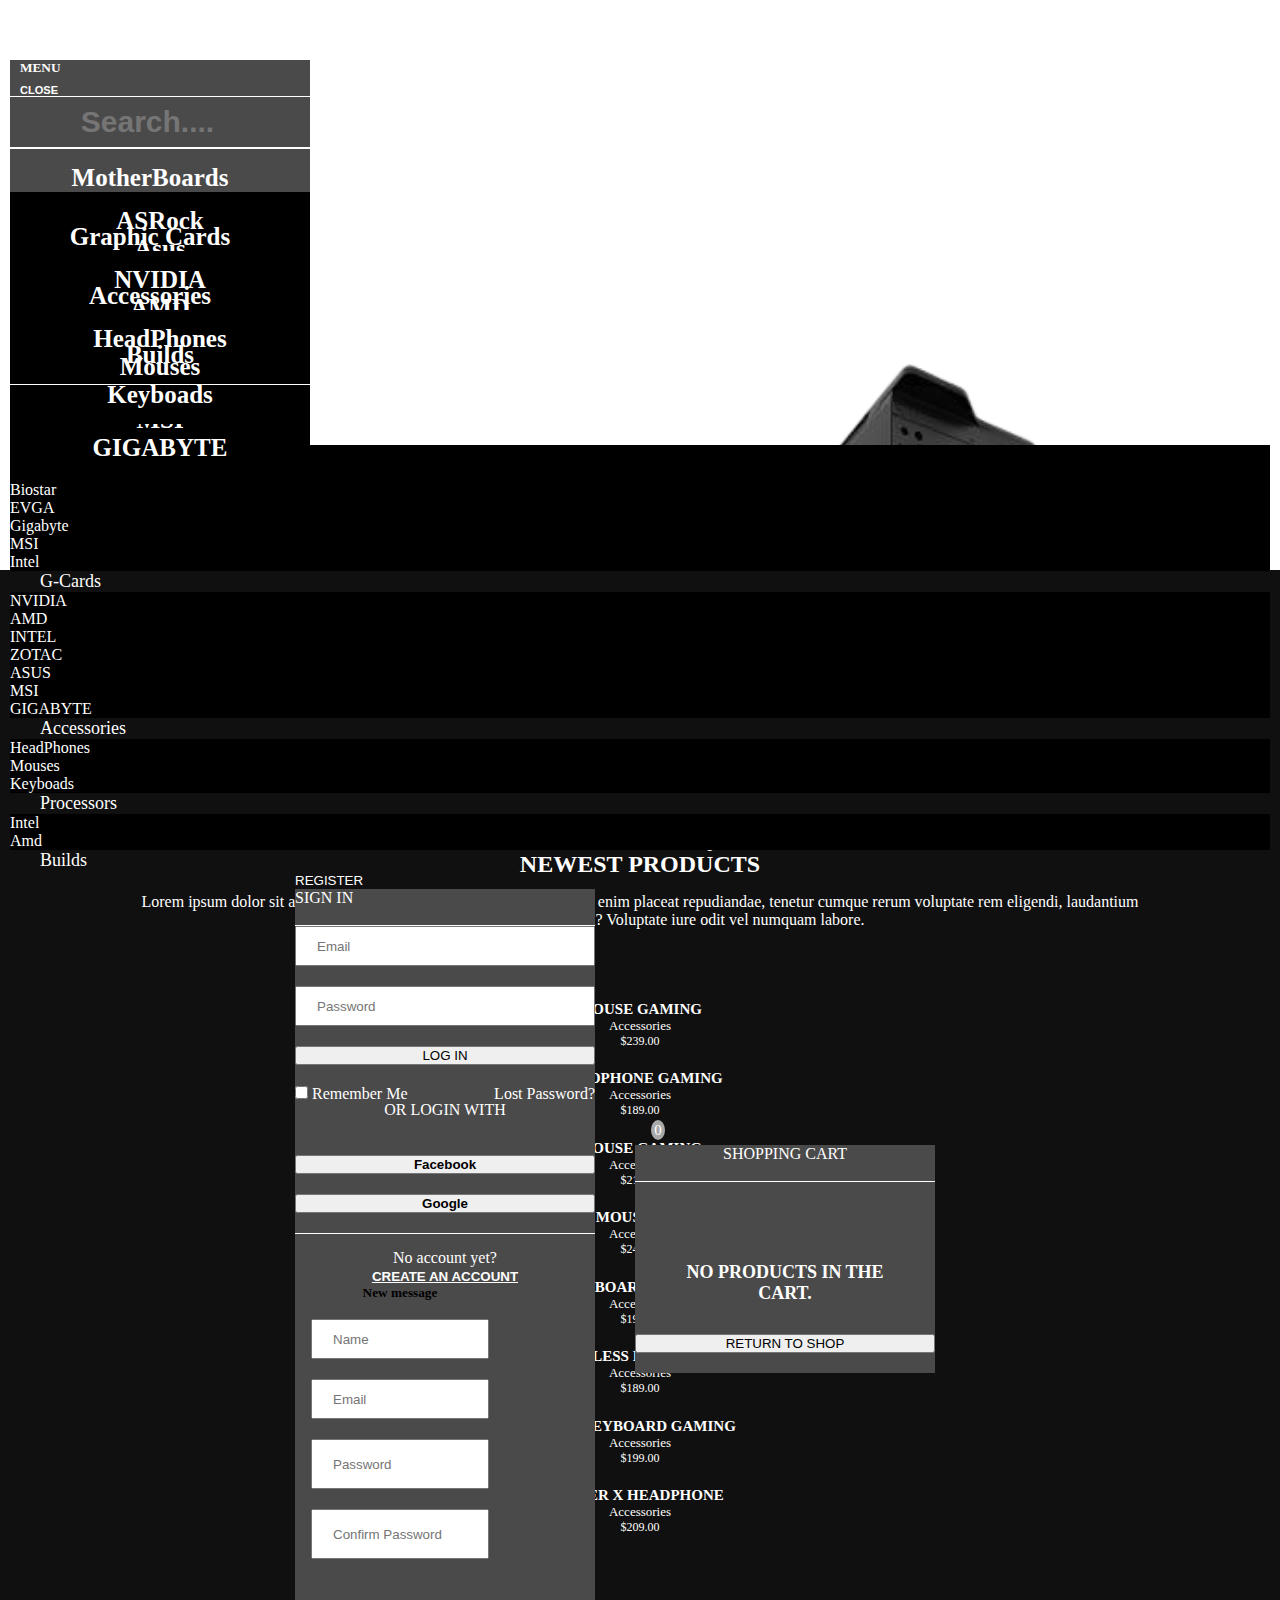
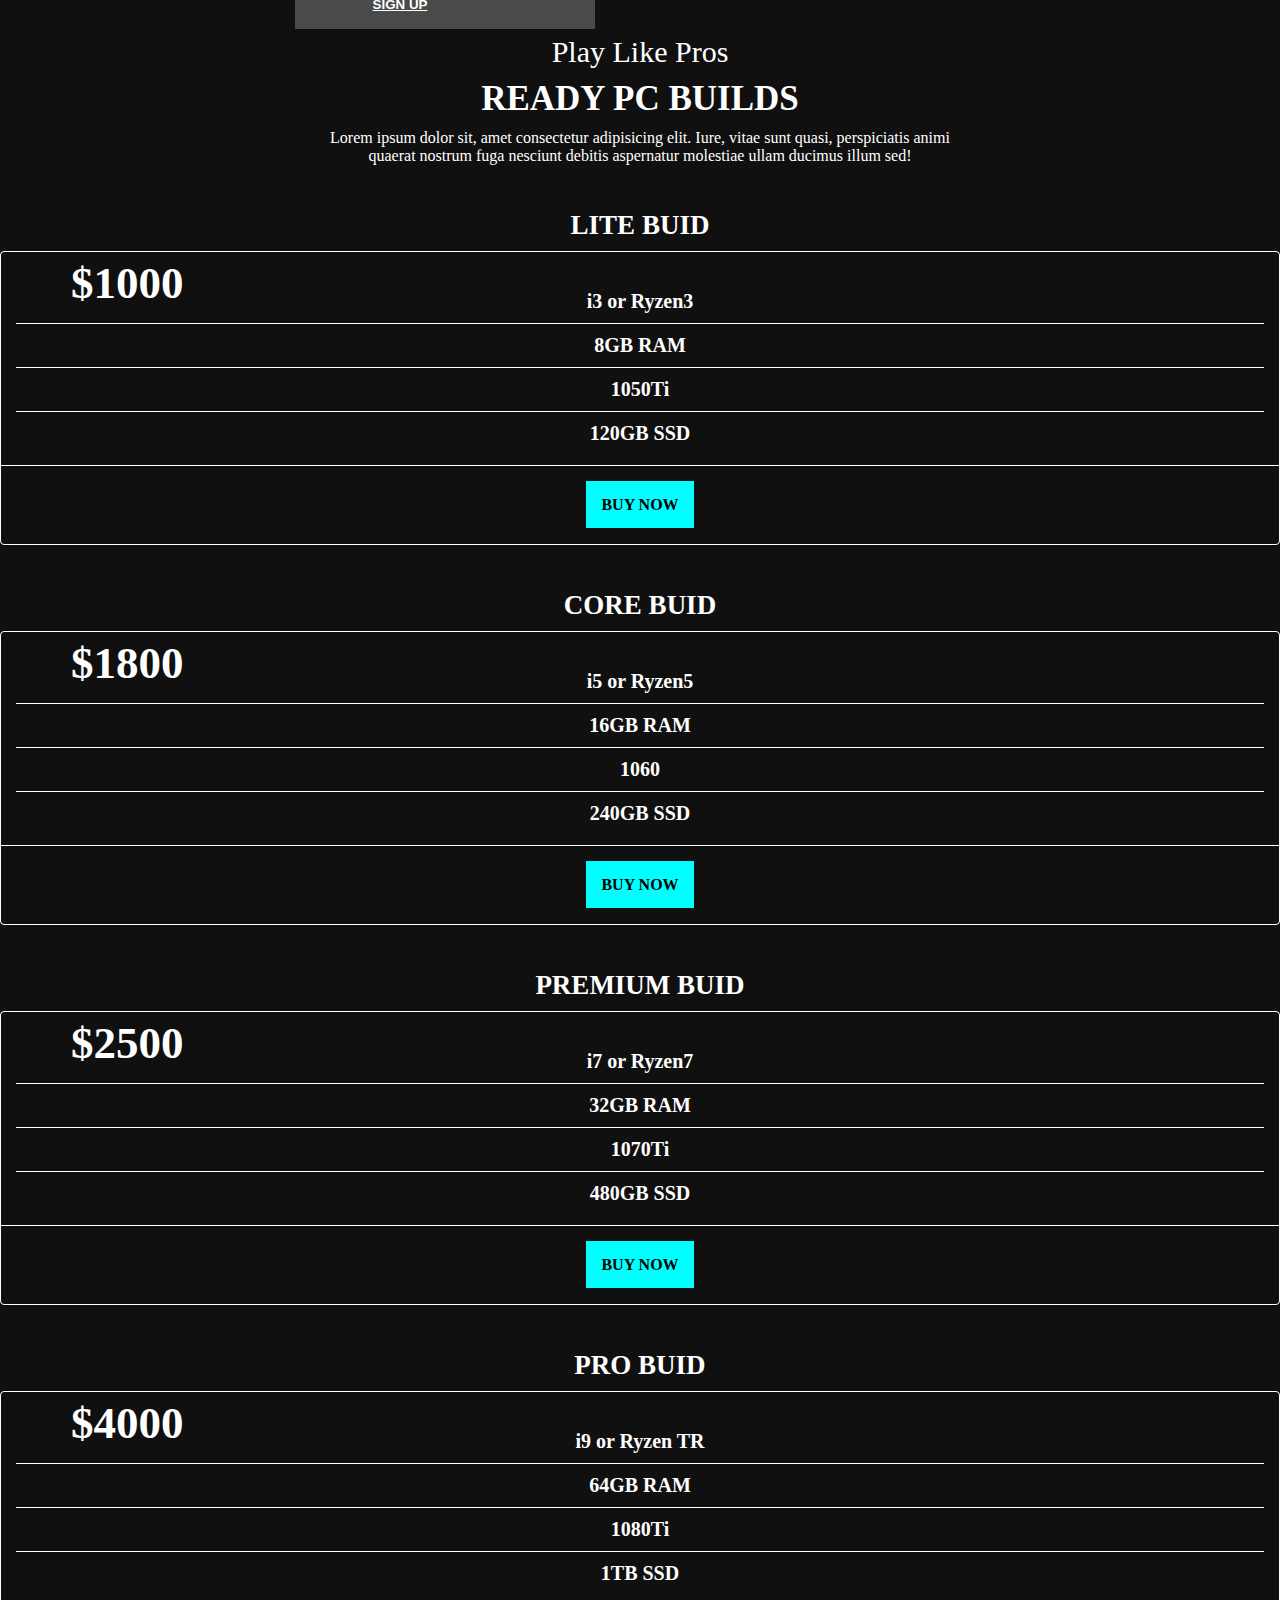
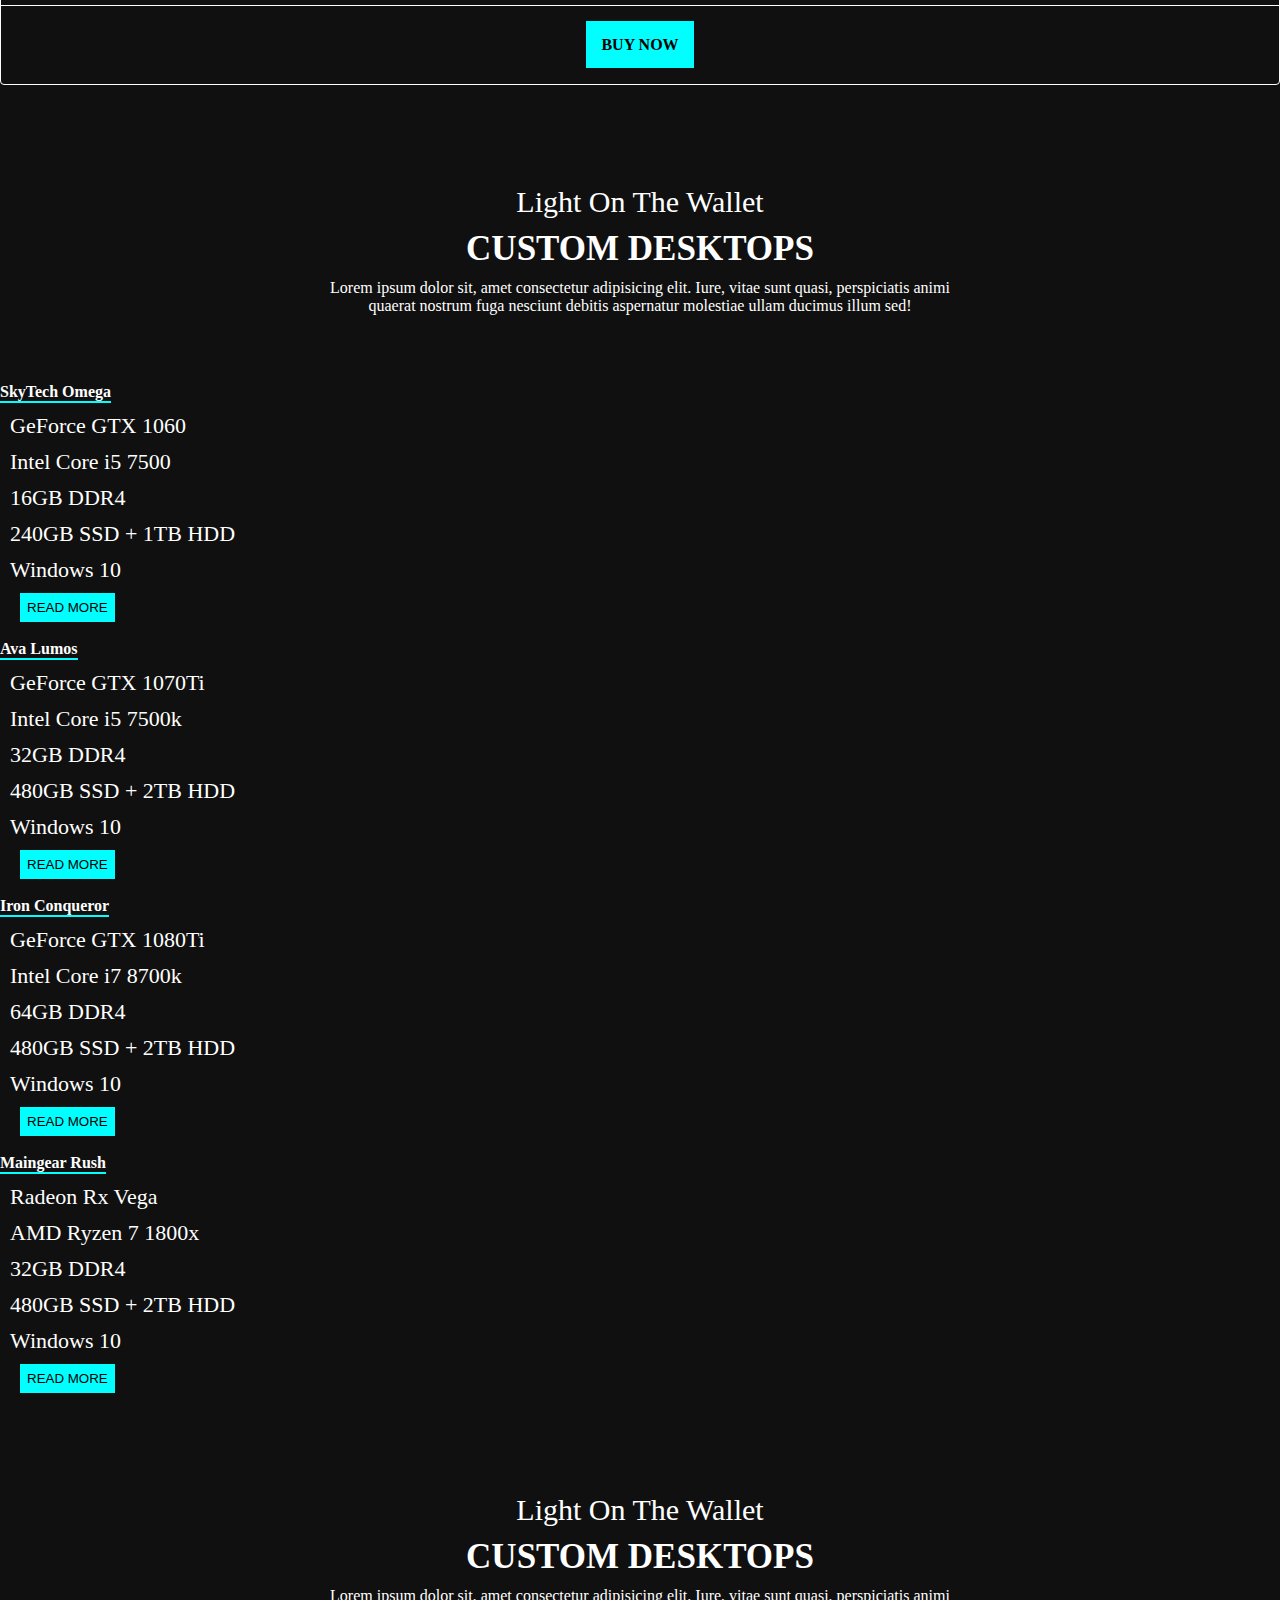
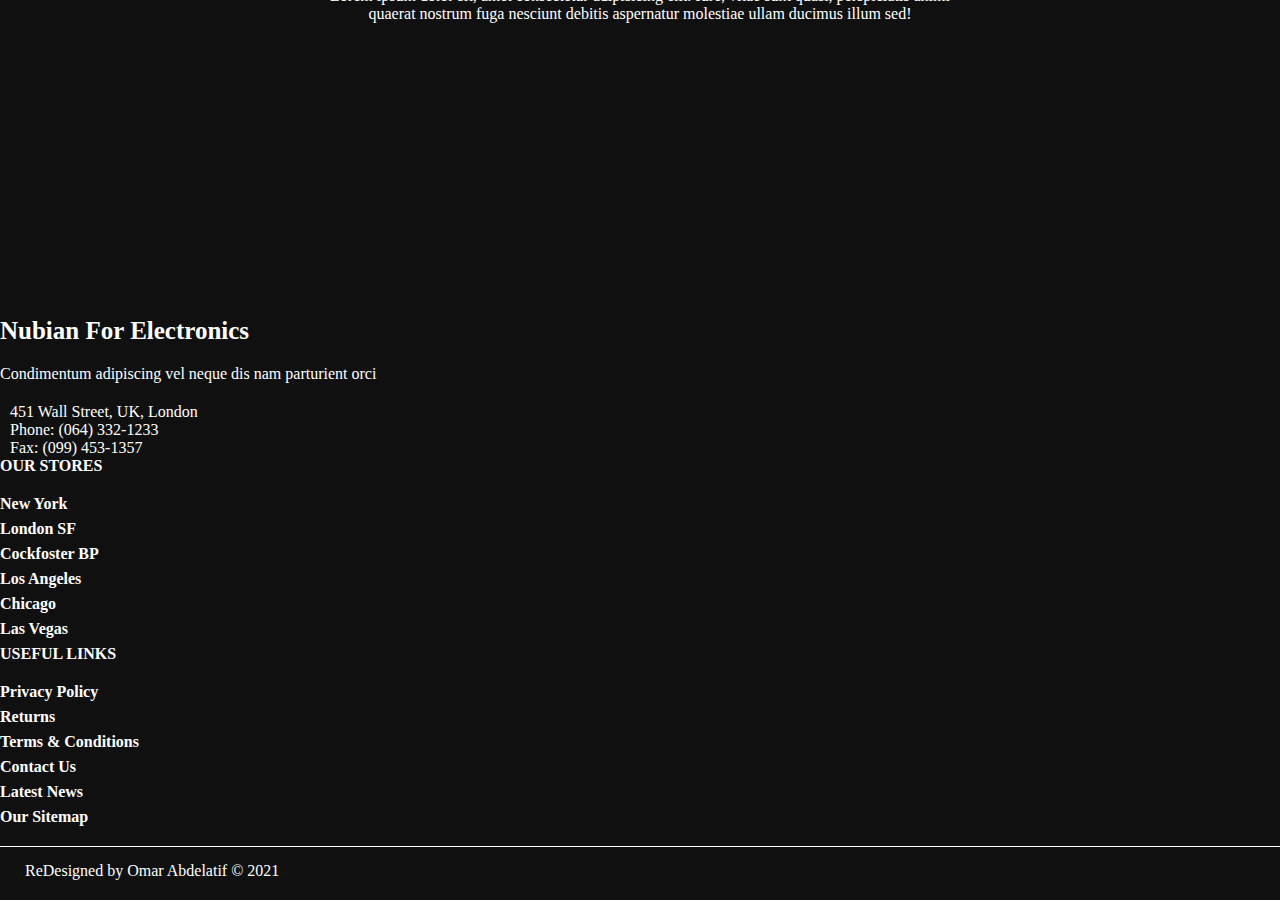
==== commit e5508b2b: "Update index.html" ====
--- a/index.html
+++ b/index.html
@@ -1242,17 +1242,6 @@
     <script src="js/wow.min.js"></script>
     <script src="js/owl.carousel.min.js"></script>
     <script src="js/custom.js"></script>
-    <script>
-        $(document).ready(function () {
-            $(window).scroll(function () {
-                if ($(this).scrollTop() > 100) {
-                    $('.scroll-top').fadeIn();
-                } else {
-                    $('.scroll-top').fadeOut();
-                }
-            })
-        })
-    </script>
 </body>
 
-</html>+</html>
--- a/css/style.css
+++ b/css/style.css
@@ -536,6 +536,7 @@
     height: 570px;
     overflow: hidden;
     position: relative;
+    display: block !important;
 }
 
 .hidden-text {
@@ -3653,4 +3654,4 @@
     .product-title .breadcrumbs a {
         font-size: 13px;
     }
-}+}
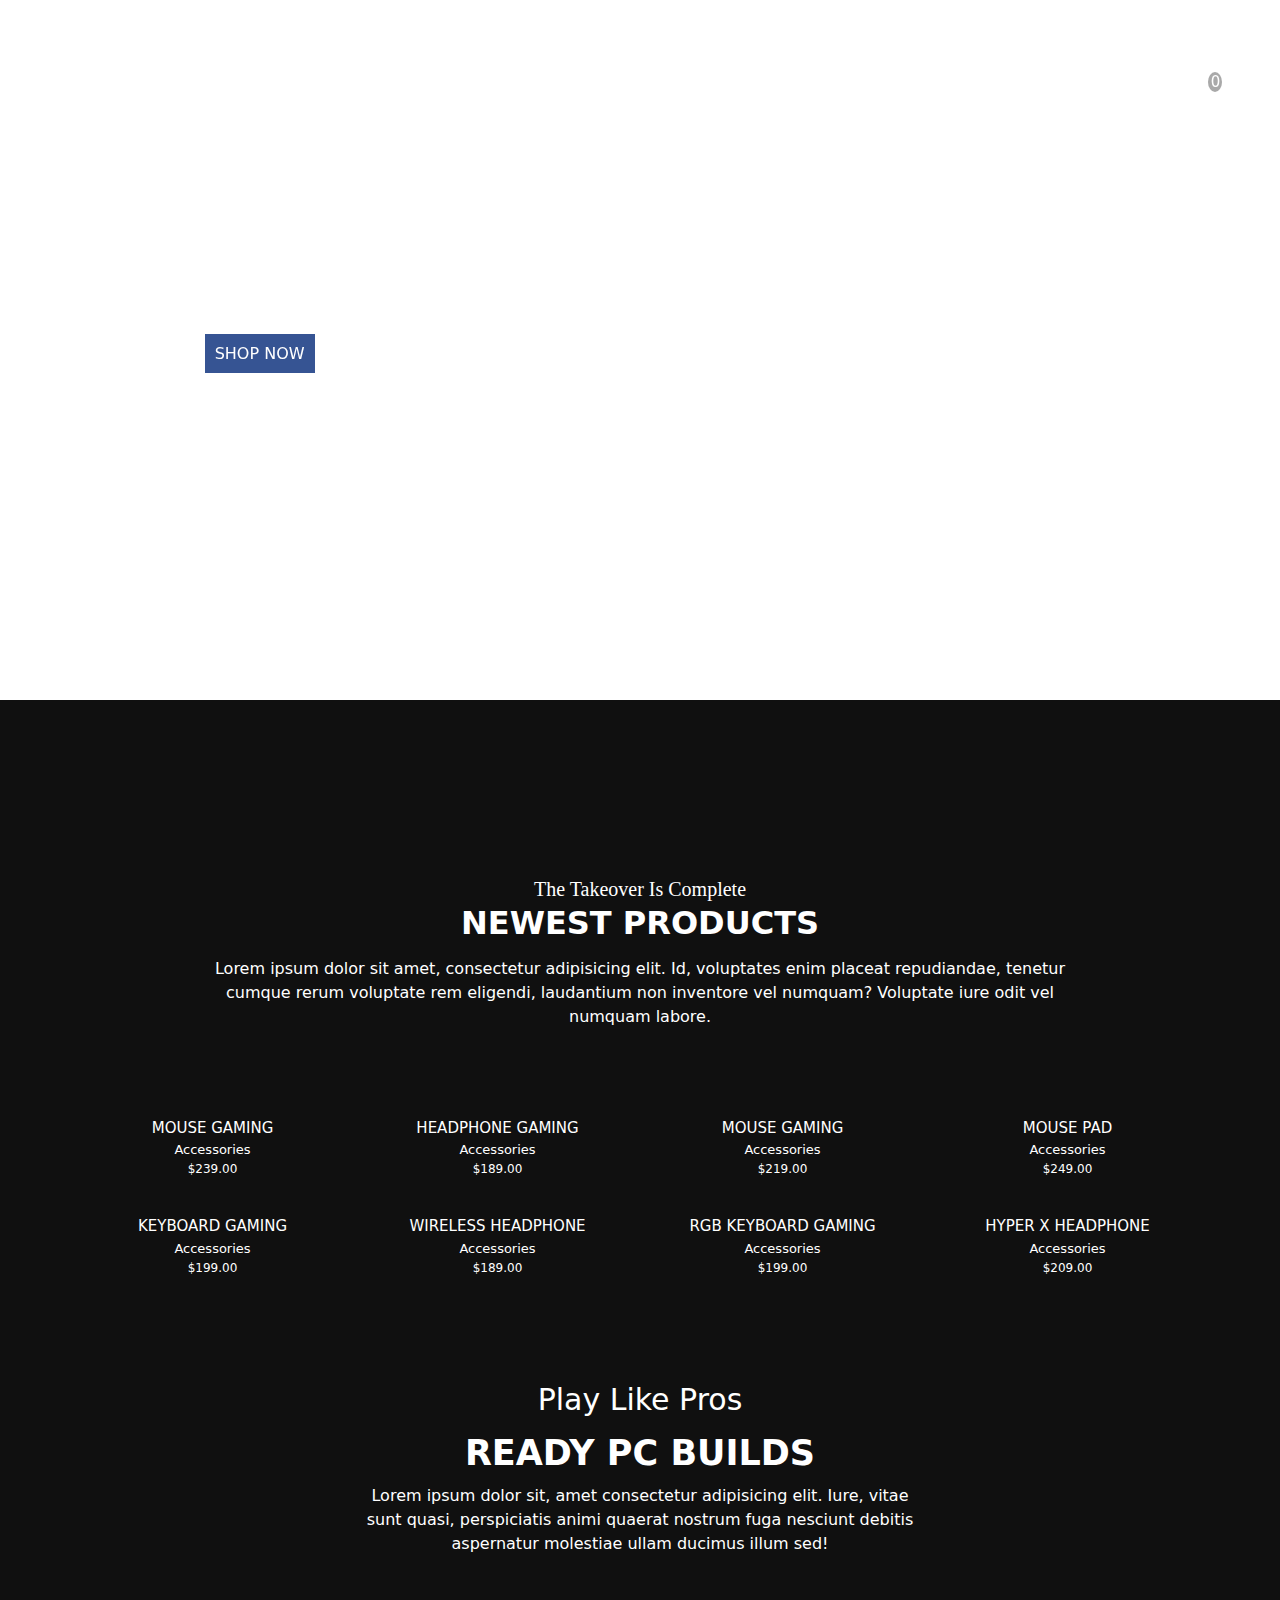
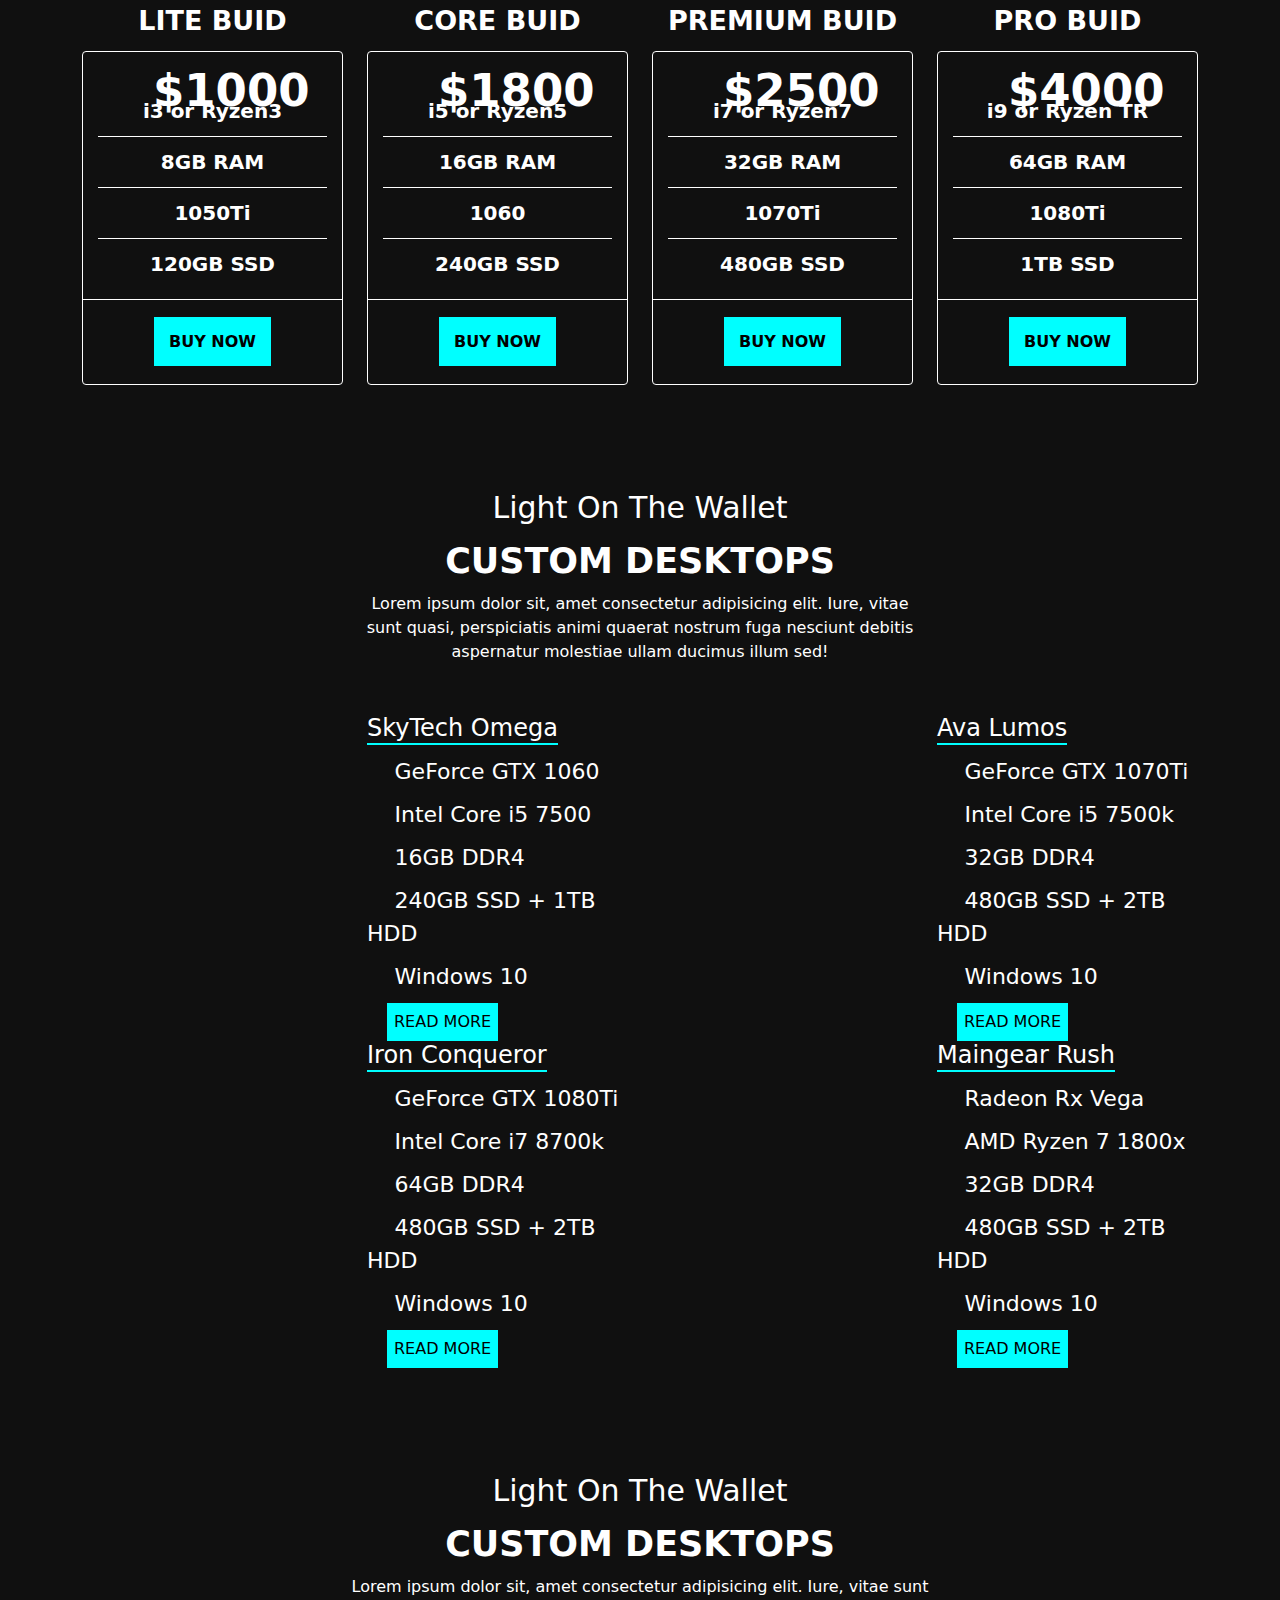
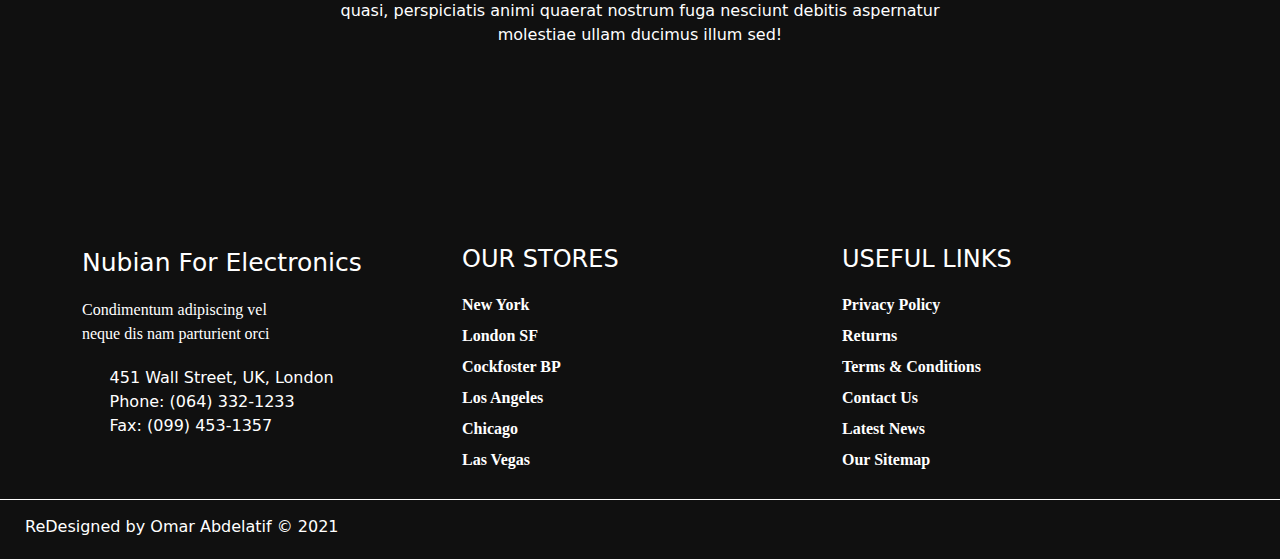
==== commit f54204b7: "Add files via upload" ====
--- a/index.html
+++ b/index.html
@@ -397,15 +397,18 @@
                                         </button>
                                     </div>
                                     <div class="offcanvas-body">
-                                        <div class="shopping-icon">
-                                            <i class="far fa-cart-arrow-down"></i>
-                                        </div>
-                                        <p class="no-cart">NO PRODUCTS IN THE CART.</p>
-                                        <button type="button" class="btn btn-primary">RETURN TO SHOP</button>
-                                    </div>
-                                </div>
-                            </div>
-                        </div>
+                                        <ul class="basket-list"></ul>
+                                        <div class="shopping-details">
+                                            <div class="shopping-icon">
+                                                <i class="far fa-cart-arrow-down"></i>
+                                            </div>
+                                            <p class="no-cart">NO PRODUCTS IN THE CART.</p>
+                                            <button type="button" class="btn btn-primary">RETURN TO SHOP</button>
+                                            </div>
+                                            </div>
+                                            </div>
+                                            </div>
+                                            </div>
                     </div>
                 </nav>
             </div>
@@ -700,7 +703,7 @@
                                     <i class="fal fa-shopping-cart"></i>
                                 </div>
                                 <div class="side-hover">
-                                    <a href="">
+                                    <a href="single-product.html">
                                         <i class="fal fa-search"></i>
                                     </a>
                                 </div>
@@ -1244,4 +1247,4 @@
     <script src="js/custom.js"></script>
 </body>
 
-</html>
+</html>--- a/css/all.min.css
+++ b/css/all.min.css
@@ -0,0 +1,4 @@
+/*!
+ * Font Awesome Pro 5.15.3 by @fontawesome - https://fontawesome.com
+ * License - https://fontawesome.com/license (Commercial License)
+ */.fa,.fab,.fad,.fal,.far,.fas{-moz-osx-font-smoothing:grayscale;-webkit-font-smoothing:antialiased;display:inline-block;font-style:normal;font-variant:normal;text-rendering:auto;line-height:1}.fa-lg{font-size:1.33333em;line-height:.75em;vertical-align:-.0667em}.fa-xs{font-size:.75em}.fa-sm{font-size:.875em}.fa-1x{font-size:1em}.fa-2x{font-size:2em}.fa-3x{font-size:3em}.fa-4x{font-size:4em}.fa-5x{font-size:5em}.fa-6x{font-size:6em}.fa-7x{font-size:7em}.fa-8x{font-size:8em}.fa-9x{font-size:9em}.fa-10x{font-size:10em}.fa-fw{text-align:center;width:1.25em}.fa-ul{list-style-type:none;margin-left:2.5em;padding-left:0}.fa-ul>li{position:relative}.fa-li{left:-2em;position:absolute;text-align:center;width:2em;line-height:inherit}.fa-border{border:.08em solid #eee;border-radius:.1em;padding:.2em .25em .15em}.fa-pull-left{float:left}.fa-pull-right{float:right}.fa.fa-pull-left,.fab.fa-pull-left,.fal.fa-pull-left,.far.fa-pull-left,.fas.fa-pull-left{margin-right:.3em}.fa.fa-pull-right,.fab.fa-pull-right,.fal.fa-pull-right,.far.fa-pull-right,.fas.fa-pull-right{margin-left:.3em}.fa-spin{-webkit-animation:fa-spin 2s linear infinite;animation:fa-spin 2s linear infinite}.fa-pulse{-webkit-animation:fa-spin 1s steps(8) infinite;animation:fa-spin 1s steps(8) infinite}@-webkit-keyframes fa-spin{0%{-webkit-transform:rotate(0deg);transform:rotate(0deg)}to{-webkit-transform:rotate(1turn);transform:rotate(1turn)}}@keyframes fa-spin{0%{-webkit-transform:rotate(0deg);transform:rotate(0deg)}to{-webkit-transform:rotate(1turn);transform:rotate(1turn)}}.fa-rotate-90{-ms-filter:"progid:DXImageTransform.Microsoft.BasicImage(rotation=1)";-webkit-transform:rotate(90deg);transform:rotate(90deg)}.fa-rotate-180{-ms-filter:"progid:DXImageTransform.Microsoft.BasicImage(rotation=2)";-webkit-transform:rotate(180deg);transform:rotate(180deg)}.fa-rotate-270{-ms-filter:"progid:DXImageTransform.Microsoft.BasicImage(rotation=3)";-webkit-transform:rotate(270deg);transform:rotate(270deg)}.fa-flip-horizontal{-ms-filter:"progid:DXImageTransform.Microsoft.BasicImage(rotation=0, mirror=1)";-webkit-transform:scaleX(-1);transform:scaleX(-1)}.fa-flip-vertical{-webkit-transform:scaleY(-1);transform:scaleY(-1)}.fa-flip-both,.fa-flip-horizontal.fa-flip-vertical,.fa-flip-vertical{-ms-filter:"progid:DXImageTransform.Microsoft.BasicImage(rotation=2, mirror=1)"}.fa-flip-both,.fa-flip-horizontal.fa-flip-vertical{-webkit-transform:scale(-1);transform:scale(-1)}:root .fa-flip-both,:root .fa-flip-horizontal,:root .fa-flip-vertical,:root .fa-rotate-90,:root .fa-rotate-180,:root .fa-rotate-270{-webkit-filter:none;filter:none}.fa-stack{display:inline-block;height:2em;line-height:2em;position:relative;vertical-align:middle;width:2.5em}.fa-stack-1x,.fa-stack-2x{left:0;position:absolute;text-align:center;width:100%}.fa-stack-1x{line-height:inherit}.fa-stack-2x{font-size:2em}.fa-inverse{color:#fff}.fa-500px:before{content:"\f26e"}.fa-abacus:before{content:"\f640"}.fa-accessible-icon:before{content:"\f368"}.fa-accusoft:before{content:"\f369"}.fa-acorn:before{content:"\f6ae"}.fa-acquisitions-incorporated:before{content:"\f6af"}.fa-ad:before{content:"\f641"}.fa-address-book:before{content:"\f2b9"}.fa-address-card:before{content:"\f2bb"}.fa-adjust:before{content:"\f042"}.fa-adn:before{content:"\f170"}.fa-adversal:before{content:"\f36a"}.fa-affiliatetheme:before{content:"\f36b"}.fa-air-conditioner:before{content:"\f8f4"}.fa-air-freshener:before{content:"\f5d0"}.fa-airbnb:before{content:"\f834"}.fa-alarm-clock:before{content:"\f34e"}.fa-alarm-exclamation:before{content:"\f843"}.fa-alarm-plus:before{content:"\f844"}.fa-alarm-snooze:before{content:"\f845"}.fa-album:before{content:"\f89f"}.fa-album-collection:before{content:"\f8a0"}.fa-algolia:before{content:"\f36c"}.fa-alicorn:before{content:"\f6b0"}.fa-alien:before{content:"\f8f5"}.fa-alien-monster:before{content:"\f8f6"}.fa-align-center:before{content:"\f037"}.fa-align-justify:before{content:"\f039"}.fa-align-left:before{content:"\f036"}.fa-align-right:before{content:"\f038"}.fa-align-slash:before{content:"\f846"}.fa-alipay:before{content:"\f642"}.fa-allergies:before{content:"\f461"}.fa-amazon:before{content:"\f270"}.fa-amazon-pay:before{content:"\f42c"}.fa-ambulance:before{content:"\f0f9"}.fa-american-sign-language-interpreting:before{content:"\f2a3"}.fa-amilia:before{content:"\f36d"}.fa-amp-guitar:before{content:"\f8a1"}.fa-analytics:before{content:"\f643"}.fa-anchor:before{content:"\f13d"}.fa-android:before{content:"\f17b"}.fa-angel:before{content:"\f779"}.fa-angellist:before{content:"\f209"}.fa-angle-double-down:before{content:"\f103"}.fa-angle-double-left:before{content:"\f100"}.fa-angle-double-right:before{content:"\f101"}.fa-angle-double-up:before{content:"\f102"}.fa-angle-down:before{content:"\f107"}.fa-angle-left:before{content:"\f104"}.fa-angle-right:before{content:"\f105"}.fa-angle-up:before{content:"\f106"}.fa-angry:before{content:"\f556"}.fa-angrycreative:before{content:"\f36e"}.fa-angular:before{content:"\f420"}.fa-ankh:before{content:"\f644"}.fa-app-store:before{content:"\f36f"}.fa-app-store-ios:before{content:"\f370"}.fa-apper:before{content:"\f371"}.fa-apple:before{content:"\f179"}.fa-apple-alt:before{content:"\f5d1"}.fa-apple-crate:before{content:"\f6b1"}.fa-apple-pay:before{content:"\f415"}.fa-archive:before{content:"\f187"}.fa-archway:before{content:"\f557"}.fa-arrow-alt-circle-down:before{content:"\f358"}.fa-arrow-alt-circle-left:before{content:"\f359"}.fa-arrow-alt-circle-right:before{content:"\f35a"}.fa-arrow-alt-circle-up:before{content:"\f35b"}.fa-arrow-alt-down:before{content:"\f354"}.fa-arrow-alt-from-bottom:before{content:"\f346"}.fa-arrow-alt-from-left:before{content:"\f347"}.fa-arrow-alt-from-right:before{content:"\f348"}.fa-arrow-alt-from-top:before{content:"\f349"}.fa-arrow-alt-left:before{content:"\f355"}.fa-arrow-alt-right:before{content:"\f356"}.fa-arrow-alt-square-down:before{content:"\f350"}.fa-arrow-alt-square-left:before{content:"\f351"}.fa-arrow-alt-square-right:before{content:"\f352"}.fa-arrow-alt-square-up:before{content:"\f353"}.fa-arrow-alt-to-bottom:before{content:"\f34a"}.fa-arrow-alt-to-left:before{content:"\f34b"}.fa-arrow-alt-to-right:before{content:"\f34c"}.fa-arrow-alt-to-top:before{content:"\f34d"}.fa-arrow-alt-up:before{content:"\f357"}.fa-arrow-circle-down:before{content:"\f0ab"}.fa-arrow-circle-left:before{content:"\f0a8"}.fa-arrow-circle-right:before{content:"\f0a9"}.fa-arrow-circle-up:before{content:"\f0aa"}.fa-arrow-down:before{content:"\f063"}.fa-arrow-from-bottom:before{content:"\f342"}.fa-arrow-from-left:before{content:"\f343"}.fa-arrow-from-right:before{content:"\f344"}.fa-arrow-from-top:before{content:"\f345"}.fa-arrow-left:before{content:"\f060"}.fa-arrow-right:before{content:"\f061"}.fa-arrow-square-down:before{content:"\f339"}.fa-arrow-square-left:before{content:"\f33a"}.fa-arrow-square-right:before{content:"\f33b"}.fa-arrow-square-up:before{content:"\f33c"}.fa-arrow-to-bottom:before{content:"\f33d"}.fa-arrow-to-left:before{content:"\f33e"}.fa-arrow-to-right:before{content:"\f340"}.fa-arrow-to-top:before{content:"\f341"}.fa-arrow-up:before{content:"\f062"}.fa-arrows:before{content:"\f047"}.fa-arrows-alt:before{content:"\f0b2"}.fa-arrows-alt-h:before{content:"\f337"}.fa-arrows-alt-v:before{content:"\f338"}.fa-arrows-h:before{content:"\f07e"}.fa-arrows-v:before{content:"\f07d"}.fa-artstation:before{content:"\f77a"}.fa-assistive-listening-systems:before{content:"\f2a2"}.fa-asterisk:before{content:"\f069"}.fa-asymmetrik:before{content:"\f372"}.fa-at:before{content:"\f1fa"}.fa-atlas:before{content:"\f558"}.fa-atlassian:before{content:"\f77b"}.fa-atom:before{content:"\f5d2"}.fa-atom-alt:before{content:"\f5d3"}.fa-audible:before{content:"\f373"}.fa-audio-description:before{content:"\f29e"}.fa-autoprefixer:before{content:"\f41c"}.fa-avianex:before{content:"\f374"}.fa-aviato:before{content:"\f421"}.fa-award:before{content:"\f559"}.fa-aws:before{content:"\f375"}.fa-axe:before{content:"\f6b2"}.fa-axe-battle:before{content:"\f6b3"}.fa-baby:before{content:"\f77c"}.fa-baby-carriage:before{content:"\f77d"}.fa-backpack:before{content:"\f5d4"}.fa-backspace:before{content:"\f55a"}.fa-backward:before{content:"\f04a"}.fa-bacon:before{content:"\f7e5"}.fa-bacteria:before{content:"\e059"}.fa-bacterium:before{content:"\e05a"}.fa-badge:before{content:"\f335"}.fa-badge-check:before{content:"\f336"}.fa-badge-dollar:before{content:"\f645"}.fa-badge-percent:before{content:"\f646"}.fa-badge-sheriff:before{content:"\f8a2"}.fa-badger-honey:before{content:"\f6b4"}.fa-bags-shopping:before{content:"\f847"}.fa-bahai:before{content:"\f666"}.fa-balance-scale:before{content:"\f24e"}.fa-balance-scale-left:before{content:"\f515"}.fa-balance-scale-right:before{content:"\f516"}.fa-ball-pile:before{content:"\f77e"}.fa-ballot:before{content:"\f732"}.fa-ballot-check:before{content:"\f733"}.fa-ban:before{content:"\f05e"}.fa-band-aid:before{content:"\f462"}.fa-bandcamp:before{content:"\f2d5"}.fa-banjo:before{content:"\f8a3"}.fa-barcode:before{content:"\f02a"}.fa-barcode-alt:before{content:"\f463"}.fa-barcode-read:before{content:"\f464"}.fa-barcode-scan:before{content:"\f465"}.fa-bars:before{content:"\f0c9"}.fa-baseball:before{content:"\f432"}.fa-baseball-ball:before{content:"\f433"}.fa-basketball-ball:before{content:"\f434"}.fa-basketball-hoop:before{content:"\f435"}.fa-bat:before{content:"\f6b5"}.fa-bath:before{content:"\f2cd"}.fa-battery-bolt:before{content:"\f376"}.fa-battery-empty:before{content:"\f244"}.fa-battery-full:before{content:"\f240"}.fa-battery-half:before{content:"\f242"}.fa-battery-quarter:before{content:"\f243"}.fa-battery-slash:before{content:"\f377"}.fa-battery-three-quarters:before{content:"\f241"}.fa-battle-net:before{content:"\f835"}.fa-bed:before{content:"\f236"}.fa-bed-alt:before{content:"\f8f7"}.fa-bed-bunk:before{content:"\f8f8"}.fa-bed-empty:before{content:"\f8f9"}.fa-beer:before{content:"\f0fc"}.fa-behance:before{content:"\f1b4"}.fa-behance-square:before{content:"\f1b5"}.fa-bell:before{content:"\f0f3"}.fa-bell-exclamation:before{content:"\f848"}.fa-bell-on:before{content:"\f8fa"}.fa-bell-plus:before{content:"\f849"}.fa-bell-school:before{content:"\f5d5"}.fa-bell-school-slash:before{content:"\f5d6"}.fa-bell-slash:before{content:"\f1f6"}.fa-bells:before{content:"\f77f"}.fa-betamax:before{content:"\f8a4"}.fa-bezier-curve:before{content:"\f55b"}.fa-bible:before{content:"\f647"}.fa-bicycle:before{content:"\f206"}.fa-biking:before{content:"\f84a"}.fa-biking-mountain:before{content:"\f84b"}.fa-bimobject:before{content:"\f378"}.fa-binoculars:before{content:"\f1e5"}.fa-biohazard:before{content:"\f780"}.fa-birthday-cake:before{content:"\f1fd"}.fa-bitbucket:before{content:"\f171"}.fa-bitcoin:before{content:"\f379"}.fa-bity:before{content:"\f37a"}.fa-black-tie:before{content:"\f27e"}.fa-blackberry:before{content:"\f37b"}.fa-blanket:before{content:"\f498"}.fa-blender:before{content:"\f517"}.fa-blender-phone:before{content:"\f6b6"}.fa-blind:before{content:"\f29d"}.fa-blinds:before{content:"\f8fb"}.fa-blinds-open:before{content:"\f8fc"}.fa-blinds-raised:before{content:"\f8fd"}.fa-blog:before{content:"\f781"}.fa-blogger:before{content:"\f37c"}.fa-blogger-b:before{content:"\f37d"}.fa-bluetooth:before{content:"\f293"}.fa-bluetooth-b:before{content:"\f294"}.fa-bold:before{content:"\f032"}.fa-bolt:before{content:"\f0e7"}.fa-bomb:before{content:"\f1e2"}.fa-bone:before{content:"\f5d7"}.fa-bone-break:before{content:"\f5d8"}.fa-bong:before{content:"\f55c"}.fa-book:before{content:"\f02d"}.fa-book-alt:before{content:"\f5d9"}.fa-book-dead:before{content:"\f6b7"}.fa-book-heart:before{content:"\f499"}.fa-book-medical:before{content:"\f7e6"}.fa-book-open:before{content:"\f518"}.fa-book-reader:before{content:"\f5da"}.fa-book-spells:before{content:"\f6b8"}.fa-book-user:before{content:"\f7e7"}.fa-bookmark:before{content:"\f02e"}.fa-books:before{content:"\f5db"}.fa-books-medical:before{content:"\f7e8"}.fa-boombox:before{content:"\f8a5"}.fa-boot:before{content:"\f782"}.fa-booth-curtain:before{content:"\f734"}.fa-bootstrap:before{content:"\f836"}.fa-border-all:before{content:"\f84c"}.fa-border-bottom:before{content:"\f84d"}.fa-border-center-h:before{content:"\f89c"}.fa-border-center-v:before{content:"\f89d"}.fa-border-inner:before{content:"\f84e"}.fa-border-left:before{content:"\f84f"}.fa-border-none:before{content:"\f850"}.fa-border-outer:before{content:"\f851"}.fa-border-right:before{content:"\f852"}.fa-border-style:before{content:"\f853"}.fa-border-style-alt:before{content:"\f854"}.fa-border-top:before{content:"\f855"}.fa-bow-arrow:before{content:"\f6b9"}.fa-bowling-ball:before{content:"\f436"}.fa-bowling-pins:before{content:"\f437"}.fa-box:before{content:"\f466"}.fa-box-alt:before{content:"\f49a"}.fa-box-ballot:before{content:"\f735"}.fa-box-check:before{content:"\f467"}.fa-box-fragile:before{content:"\f49b"}.fa-box-full:before{content:"\f49c"}.fa-box-heart:before{content:"\f49d"}.fa-box-open:before{content:"\f49e"}.fa-box-tissue:before{content:"\e05b"}.fa-box-up:before{content:"\f49f"}.fa-box-usd:before{content:"\f4a0"}.fa-boxes:before{content:"\f468"}.fa-boxes-alt:before{content:"\f4a1"}.fa-boxing-glove:before{content:"\f438"}.fa-brackets:before{content:"\f7e9"}.fa-brackets-curly:before{content:"\f7ea"}.fa-braille:before{content:"\f2a1"}.fa-brain:before{content:"\f5dc"}.fa-bread-loaf:before{content:"\f7eb"}.fa-bread-slice:before{content:"\f7ec"}.fa-briefcase:before{content:"\f0b1"}.fa-briefcase-medical:before{content:"\f469"}.fa-bring-forward:before{content:"\f856"}.fa-bring-front:before{content:"\f857"}.fa-broadcast-tower:before{content:"\f519"}.fa-broom:before{content:"\f51a"}.fa-browser:before{content:"\f37e"}.fa-brush:before{content:"\f55d"}.fa-btc:before{content:"\f15a"}.fa-buffer:before{content:"\f837"}.fa-bug:before{content:"\f188"}.fa-building:before{content:"\f1ad"}.fa-bullhorn:before{content:"\f0a1"}.fa-bullseye:before{content:"\f140"}.fa-bullseye-arrow:before{content:"\f648"}.fa-bullseye-pointer:before{content:"\f649"}.fa-burger-soda:before{content:"\f858"}.fa-burn:before{content:"\f46a"}.fa-buromobelexperte:before{content:"\f37f"}.fa-burrito:before{content:"\f7ed"}.fa-bus:before{content:"\f207"}.fa-bus-alt:before{content:"\f55e"}.fa-bus-school:before{content:"\f5dd"}.fa-business-time:before{content:"\f64a"}.fa-buy-n-large:before{content:"\f8a6"}.fa-buysellads:before{content:"\f20d"}.fa-cabinet-filing:before{content:"\f64b"}.fa-cactus:before{content:"\f8a7"}.fa-calculator:before{content:"\f1ec"}.fa-calculator-alt:before{content:"\f64c"}.fa-calendar:before{content:"\f133"}.fa-calendar-alt:before{content:"\f073"}.fa-calendar-check:before{content:"\f274"}.fa-calendar-day:before{content:"\f783"}.fa-calendar-edit:before{content:"\f333"}.fa-calendar-exclamation:before{content:"\f334"}.fa-calendar-minus:before{content:"\f272"}.fa-calendar-plus:before{content:"\f271"}.fa-calendar-star:before{content:"\f736"}.fa-calendar-times:before{content:"\f273"}.fa-calendar-week:before{content:"\f784"}.fa-camcorder:before{content:"\f8a8"}.fa-camera:before{content:"\f030"}.fa-camera-alt:before{content:"\f332"}.fa-camera-home:before{content:"\f8fe"}.fa-camera-movie:before{content:"\f8a9"}.fa-camera-polaroid:before{content:"\f8aa"}.fa-camera-retro:before{content:"\f083"}.fa-campfire:before{content:"\f6ba"}.fa-campground:before{content:"\f6bb"}.fa-canadian-maple-leaf:before{content:"\f785"}.fa-candle-holder:before{content:"\f6bc"}.fa-candy-cane:before{content:"\f786"}.fa-candy-corn:before{content:"\f6bd"}.fa-cannabis:before{content:"\f55f"}.fa-capsules:before{content:"\f46b"}.fa-car:before{content:"\f1b9"}.fa-car-alt:before{content:"\f5de"}.fa-car-battery:before{content:"\f5df"}.fa-car-building:before{content:"\f859"}.fa-car-bump:before{content:"\f5e0"}.fa-car-bus:before{content:"\f85a"}.fa-car-crash:before{content:"\f5e1"}.fa-car-garage:before{content:"\f5e2"}.fa-car-mechanic:before{content:"\f5e3"}.fa-car-side:before{content:"\f5e4"}.fa-car-tilt:before{content:"\f5e5"}.fa-car-wash:before{content:"\f5e6"}.fa-caravan:before{content:"\f8ff"}.fa-caravan-alt:before{content:"\e000"}.fa-caret-circle-down:before{content:"\f32d"}.fa-caret-circle-left:before{content:"\f32e"}.fa-caret-circle-right:before{content:"\f330"}.fa-caret-circle-up:before{content:"\f331"}.fa-caret-down:before{content:"\f0d7"}.fa-caret-left:before{content:"\f0d9"}.fa-caret-right:before{content:"\f0da"}.fa-caret-square-down:before{content:"\f150"}.fa-caret-square-left:before{content:"\f191"}.fa-caret-square-right:before{content:"\f152"}.fa-caret-square-up:before{content:"\f151"}.fa-caret-up:before{content:"\f0d8"}.fa-carrot:before{content:"\f787"}.fa-cars:before{content:"\f85b"}.fa-cart-arrow-down:before{content:"\f218"}.fa-cart-plus:before{content:"\f217"}.fa-cash-register:before{content:"\f788"}.fa-cassette-tape:before{content:"\f8ab"}.fa-cat:before{content:"\f6be"}.fa-cat-space:before{content:"\e001"}.fa-cauldron:before{content:"\f6bf"}.fa-cc-amazon-pay:before{content:"\f42d"}.fa-cc-amex:before{content:"\f1f3"}.fa-cc-apple-pay:before{content:"\f416"}.fa-cc-diners-club:before{content:"\f24c"}.fa-cc-discover:before{content:"\f1f2"}.fa-cc-jcb:before{content:"\f24b"}.fa-cc-mastercard:before{content:"\f1f1"}.fa-cc-paypal:before{content:"\f1f4"}.fa-cc-stripe:before{content:"\f1f5"}.fa-cc-visa:before{content:"\f1f0"}.fa-cctv:before{content:"\f8ac"}.fa-centercode:before{content:"\f380"}.fa-centos:before{content:"\f789"}.fa-certificate:before{content:"\f0a3"}.fa-chair:before{content:"\f6c0"}.fa-chair-office:before{content:"\f6c1"}.fa-chalkboard:before{content:"\f51b"}.fa-chalkboard-teacher:before{content:"\f51c"}.fa-charging-station:before{content:"\f5e7"}.fa-chart-area:before{content:"\f1fe"}.fa-chart-bar:before{content:"\f080"}.fa-chart-line:before{content:"\f201"}.fa-chart-line-down:before{content:"\f64d"}.fa-chart-network:before{content:"\f78a"}.fa-chart-pie:before{content:"\f200"}.fa-chart-pie-alt:before{content:"\f64e"}.fa-chart-scatter:before{content:"\f7ee"}.fa-check:before{content:"\f00c"}.fa-check-circle:before{content:"\f058"}.fa-check-double:before{content:"\f560"}.fa-check-square:before{content:"\f14a"}.fa-cheese:before{content:"\f7ef"}.fa-cheese-swiss:before{content:"\f7f0"}.fa-cheeseburger:before{content:"\f7f1"}.fa-chess:before{content:"\f439"}.fa-chess-bishop:before{content:"\f43a"}.fa-chess-bishop-alt:before{content:"\f43b"}.fa-chess-board:before{content:"\f43c"}.fa-chess-clock:before{content:"\f43d"}.fa-chess-clock-alt:before{content:"\f43e"}.fa-chess-king:before{content:"\f43f"}.fa-chess-king-alt:before{content:"\f440"}.fa-chess-knight:before{content:"\f441"}.fa-chess-knight-alt:before{content:"\f442"}.fa-chess-pawn:before{content:"\f443"}.fa-chess-pawn-alt:before{content:"\f444"}.fa-chess-queen:before{content:"\f445"}.fa-chess-queen-alt:before{content:"\f446"}.fa-chess-rook:before{content:"\f447"}.fa-chess-rook-alt:before{content:"\f448"}.fa-chevron-circle-down:before{content:"\f13a"}.fa-chevron-circle-left:before{content:"\f137"}.fa-chevron-circle-right:before{content:"\f138"}.fa-chevron-circle-up:before{content:"\f139"}.fa-chevron-double-down:before{content:"\f322"}.fa-chevron-double-left:before{content:"\f323"}.fa-chevron-double-right:before{content:"\f324"}.fa-chevron-double-up:before{content:"\f325"}.fa-chevron-down:before{content:"\f078"}.fa-chevron-left:before{content:"\f053"}.fa-chevron-right:before{content:"\f054"}.fa-chevron-square-down:before{content:"\f329"}.fa-chevron-square-left:before{content:"\f32a"}.fa-chevron-square-right:before{content:"\f32b"}.fa-chevron-square-up:before{content:"\f32c"}.fa-chevron-up:before{content:"\f077"}.fa-child:before{content:"\f1ae"}.fa-chimney:before{content:"\f78b"}.fa-chrome:before{content:"\f268"}.fa-chromecast:before{content:"\f838"}.fa-church:before{content:"\f51d"}.fa-circle:before{content:"\f111"}.fa-circle-notch:before{content:"\f1ce"}.fa-city:before{content:"\f64f"}.fa-clarinet:before{content:"\f8ad"}.fa-claw-marks:before{content:"\f6c2"}.fa-clinic-medical:before{content:"\f7f2"}.fa-clipboard:before{content:"\f328"}.fa-clipboard-check:before{content:"\f46c"}.fa-clipboard-list:before{content:"\f46d"}.fa-clipboard-list-check:before{content:"\f737"}.fa-clipboard-prescription:before{content:"\f5e8"}.fa-clipboard-user:before{content:"\f7f3"}.fa-clock:before{content:"\f017"}.fa-clone:before{content:"\f24d"}.fa-closed-captioning:before{content:"\f20a"}.fa-cloud:before{content:"\f0c2"}.fa-cloud-download:before{content:"\f0ed"}.fa-cloud-download-alt:before{content:"\f381"}.fa-cloud-drizzle:before{content:"\f738"}.fa-cloud-hail:before{content:"\f739"}.fa-cloud-hail-mixed:before{content:"\f73a"}.fa-cloud-meatball:before{content:"\f73b"}.fa-cloud-moon:before{content:"\f6c3"}.fa-cloud-moon-rain:before{content:"\f73c"}.fa-cloud-music:before{content:"\f8ae"}.fa-cloud-rain:before{content:"\f73d"}.fa-cloud-rainbow:before{content:"\f73e"}.fa-cloud-showers:before{content:"\f73f"}.fa-cloud-showers-heavy:before{content:"\f740"}.fa-cloud-sleet:before{content:"\f741"}.fa-cloud-snow:before{content:"\f742"}.fa-cloud-sun:before{content:"\f6c4"}.fa-cloud-sun-rain:before{content:"\f743"}.fa-cloud-upload:before{content:"\f0ee"}.fa-cloud-upload-alt:before{content:"\f382"}.fa-cloudflare:before{content:"\e07d"}.fa-clouds:before{content:"\f744"}.fa-clouds-moon:before{content:"\f745"}.fa-clouds-sun:before{content:"\f746"}.fa-cloudscale:before{content:"\f383"}.fa-cloudsmith:before{content:"\f384"}.fa-cloudversify:before{content:"\f385"}.fa-club:before{content:"\f327"}.fa-cocktail:before{content:"\f561"}.fa-code:before{content:"\f121"}.fa-code-branch:before{content:"\f126"}.fa-code-commit:before{content:"\f386"}.fa-code-merge:before{content:"\f387"}.fa-codepen:before{content:"\f1cb"}.fa-codiepie:before{content:"\f284"}.fa-coffee:before{content:"\f0f4"}.fa-coffee-pot:before{content:"\e002"}.fa-coffee-togo:before{content:"\f6c5"}.fa-coffin:before{content:"\f6c6"}.fa-coffin-cross:before{content:"\e051"}.fa-cog:before{content:"\f013"}.fa-cogs:before{content:"\f085"}.fa-coin:before{content:"\f85c"}.fa-coins:before{content:"\f51e"}.fa-columns:before{content:"\f0db"}.fa-comet:before{content:"\e003"}.fa-comment:before{content:"\f075"}.fa-comment-alt:before{content:"\f27a"}.fa-comment-alt-check:before{content:"\f4a2"}.fa-comment-alt-dollar:before{content:"\f650"}.fa-comment-alt-dots:before{content:"\f4a3"}.fa-comment-alt-edit:before{content:"\f4a4"}.fa-comment-alt-exclamation:before{content:"\f4a5"}.fa-comment-alt-lines:before{content:"\f4a6"}.fa-comment-alt-medical:before{content:"\f7f4"}.fa-comment-alt-minus:before{content:"\f4a7"}.fa-comment-alt-music:before{content:"\f8af"}.fa-comment-alt-plus:before{content:"\f4a8"}.fa-comment-alt-slash:before{content:"\f4a9"}.fa-comment-alt-smile:before{content:"\f4aa"}.fa-comment-alt-times:before{content:"\f4ab"}.fa-comment-check:before{content:"\f4ac"}.fa-comment-dollar:before{content:"\f651"}.fa-comment-dots:before{content:"\f4ad"}.fa-comment-edit:before{content:"\f4ae"}.fa-comment-exclamation:before{content:"\f4af"}.fa-comment-lines:before{content:"\f4b0"}.fa-comment-medical:before{content:"\f7f5"}.fa-comment-minus:before{content:"\f4b1"}.fa-comment-music:before{content:"\f8b0"}.fa-comment-plus:before{content:"\f4b2"}.fa-comment-slash:before{content:"\f4b3"}.fa-comment-smile:before{content:"\f4b4"}.fa-comment-times:before{content:"\f4b5"}.fa-comments:before{content:"\f086"}.fa-comments-alt:before{content:"\f4b6"}.fa-comments-alt-dollar:before{content:"\f652"}.fa-comments-dollar:before{content:"\f653"}.fa-compact-disc:before{content:"\f51f"}.fa-compass:before{content:"\f14e"}.fa-compass-slash:before{content:"\f5e9"}.fa-compress:before{content:"\f066"}.fa-compress-alt:before{content:"\f422"}.fa-compress-arrows-alt:before{content:"\f78c"}.fa-compress-wide:before{content:"\f326"}.fa-computer-classic:before{content:"\f8b1"}.fa-computer-speaker:before{content:"\f8b2"}.fa-concierge-bell:before{content:"\f562"}.fa-confluence:before{content:"\f78d"}.fa-connectdevelop:before{content:"\f20e"}.fa-construction:before{content:"\f85d"}.fa-container-storage:before{content:"\f4b7"}.fa-contao:before{content:"\f26d"}.fa-conveyor-belt:before{content:"\f46e"}.fa-conveyor-belt-alt:before{content:"\f46f"}.fa-cookie:before{content:"\f563"}.fa-cookie-bite:before{content:"\f564"}.fa-copy:before{content:"\f0c5"}.fa-copyright:before{content:"\f1f9"}.fa-corn:before{content:"\f6c7"}.fa-cotton-bureau:before{content:"\f89e"}.fa-couch:before{content:"\f4b8"}.fa-cow:before{content:"\f6c8"}.fa-cowbell:before{content:"\f8b3"}.fa-cowbell-more:before{content:"\f8b4"}.fa-cpanel:before{content:"\f388"}.fa-creative-commons:before{content:"\f25e"}.fa-creative-commons-by:before{content:"\f4e7"}.fa-creative-commons-nc:before{content:"\f4e8"}.fa-creative-commons-nc-eu:before{content:"\f4e9"}.fa-creative-commons-nc-jp:before{content:"\f4ea"}.fa-creative-commons-nd:before{content:"\f4eb"}.fa-creative-commons-pd:before{content:"\f4ec"}.fa-creative-commons-pd-alt:before{content:"\f4ed"}.fa-creative-commons-remix:before{content:"\f4ee"}.fa-creative-commons-sa:before{content:"\f4ef"}.fa-creative-commons-sampling:before{content:"\f4f0"}.fa-creative-commons-sampling-plus:before{content:"\f4f1"}.fa-creative-commons-share:before{content:"\f4f2"}.fa-creative-commons-zero:before{content:"\f4f3"}.fa-credit-card:before{content:"\f09d"}.fa-credit-card-blank:before{content:"\f389"}.fa-credit-card-front:before{content:"\f38a"}.fa-cricket:before{content:"\f449"}.fa-critical-role:before{content:"\f6c9"}.fa-croissant:before{content:"\f7f6"}.fa-crop:before{content:"\f125"}.fa-crop-alt:before{content:"\f565"}.fa-cross:before{content:"\f654"}.fa-crosshairs:before{content:"\f05b"}.fa-crow:before{content:"\f520"}.fa-crown:before{content:"\f521"}.fa-crutch:before{content:"\f7f7"}.fa-crutches:before{content:"\f7f8"}.fa-css3:before{content:"\f13c"}.fa-css3-alt:before{content:"\f38b"}.fa-cube:before{content:"\f1b2"}.fa-cubes:before{content:"\f1b3"}.fa-curling:before{content:"\f44a"}.fa-cut:before{content:"\f0c4"}.fa-cuttlefish:before{content:"\f38c"}.fa-d-and-d:before{content:"\f38d"}.fa-d-and-d-beyond:before{content:"\f6ca"}.fa-dagger:before{content:"\f6cb"}.fa-dailymotion:before{content:"\e052"}.fa-dashcube:before{content:"\f210"}.fa-database:before{content:"\f1c0"}.fa-deaf:before{content:"\f2a4"}.fa-debug:before{content:"\f7f9"}.fa-deer:before{content:"\f78e"}.fa-deer-rudolph:before{content:"\f78f"}.fa-deezer:before{content:"\e077"}.fa-delicious:before{content:"\f1a5"}.fa-democrat:before{content:"\f747"}.fa-deploydog:before{content:"\f38e"}.fa-deskpro:before{content:"\f38f"}.fa-desktop:before{content:"\f108"}.fa-desktop-alt:before{content:"\f390"}.fa-dev:before{content:"\f6cc"}.fa-deviantart:before{content:"\f1bd"}.fa-dewpoint:before{content:"\f748"}.fa-dharmachakra:before{content:"\f655"}.fa-dhl:before{content:"\f790"}.fa-diagnoses:before{content:"\f470"}.fa-diamond:before{content:"\f219"}.fa-diaspora:before{content:"\f791"}.fa-dice:before{content:"\f522"}.fa-dice-d10:before{content:"\f6cd"}.fa-dice-d12:before{content:"\f6ce"}.fa-dice-d20:before{content:"\f6cf"}.fa-dice-d4:before{content:"\f6d0"}.fa-dice-d6:before{content:"\f6d1"}.fa-dice-d8:before{content:"\f6d2"}.fa-dice-five:before{content:"\f523"}.fa-dice-four:before{content:"\f524"}.fa-dice-one:before{content:"\f525"}.fa-dice-six:before{content:"\f526"}.fa-dice-three:before{content:"\f527"}.fa-dice-two:before{content:"\f528"}.fa-digg:before{content:"\f1a6"}.fa-digging:before{content:"\f85e"}.fa-digital-ocean:before{content:"\f391"}.fa-digital-tachograph:before{content:"\f566"}.fa-diploma:before{content:"\f5ea"}.fa-directions:before{content:"\f5eb"}.fa-disc-drive:before{content:"\f8b5"}.fa-discord:before{content:"\f392"}.fa-discourse:before{content:"\f393"}.fa-disease:before{content:"\f7fa"}.fa-divide:before{content:"\f529"}.fa-dizzy:before{content:"\f567"}.fa-dna:before{content:"\f471"}.fa-do-not-enter:before{content:"\f5ec"}.fa-dochub:before{content:"\f394"}.fa-docker:before{content:"\f395"}.fa-dog:before{content:"\f6d3"}.fa-dog-leashed:before{content:"\f6d4"}.fa-dollar-sign:before{content:"\f155"}.fa-dolly:before{content:"\f472"}.fa-dolly-empty:before{content:"\f473"}.fa-dolly-flatbed:before{content:"\f474"}.fa-dolly-flatbed-alt:before{content:"\f475"}.fa-dolly-flatbed-empty:before{content:"\f476"}.fa-donate:before{content:"\f4b9"}.fa-door-closed:before{content:"\f52a"}.fa-door-open:before{content:"\f52b"}.fa-dot-circle:before{content:"\f192"}.fa-dove:before{content:"\f4ba"}.fa-download:before{content:"\f019"}.fa-draft2digital:before{content:"\f396"}.fa-drafting-compass:before{content:"\f568"}.fa-dragon:before{content:"\f6d5"}.fa-draw-circle:before{content:"\f5ed"}.fa-draw-polygon:before{content:"\f5ee"}.fa-draw-square:before{content:"\f5ef"}.fa-dreidel:before{content:"\f792"}.fa-dribbble:before{content:"\f17d"}.fa-dribbble-square:before{content:"\f397"}.fa-drone:before{content:"\f85f"}.fa-drone-alt:before{content:"\f860"}.fa-dropbox:before{content:"\f16b"}.fa-drum:before{content:"\f569"}.fa-drum-steelpan:before{content:"\f56a"}.fa-drumstick:before{content:"\f6d6"}.fa-drumstick-bite:before{content:"\f6d7"}.fa-drupal:before{content:"\f1a9"}.fa-dryer:before{content:"\f861"}.fa-dryer-alt:before{content:"\f862"}.fa-duck:before{content:"\f6d8"}.fa-dumbbell:before{content:"\f44b"}.fa-dumpster:before{content:"\f793"}.fa-dumpster-fire:before{content:"\f794"}.fa-dungeon:before{content:"\f6d9"}.fa-dyalog:before{content:"\f399"}.fa-ear:before{content:"\f5f0"}.fa-ear-muffs:before{content:"\f795"}.fa-earlybirds:before{content:"\f39a"}.fa-ebay:before{content:"\f4f4"}.fa-eclipse:before{content:"\f749"}.fa-eclipse-alt:before{content:"\f74a"}.fa-edge:before{content:"\f282"}.fa-edge-legacy:before{content:"\e078"}.fa-edit:before{content:"\f044"}.fa-egg:before{content:"\f7fb"}.fa-egg-fried:before{content:"\f7fc"}.fa-eject:before{content:"\f052"}.fa-elementor:before{content:"\f430"}.fa-elephant:before{content:"\f6da"}.fa-ellipsis-h:before{content:"\f141"}.fa-ellipsis-h-alt:before{content:"\f39b"}.fa-ellipsis-v:before{content:"\f142"}.fa-ellipsis-v-alt:before{content:"\f39c"}.fa-ello:before{content:"\f5f1"}.fa-ember:before{content:"\f423"}.fa-empire:before{content:"\f1d1"}.fa-empty-set:before{content:"\f656"}.fa-engine-warning:before{content:"\f5f2"}.fa-envelope:before{content:"\f0e0"}.fa-envelope-open:before{content:"\f2b6"}.fa-envelope-open-dollar:before{content:"\f657"}.fa-envelope-open-text:before{content:"\f658"}.fa-envelope-square:before{content:"\f199"}.fa-envira:before{content:"\f299"}.fa-equals:before{content:"\f52c"}.fa-eraser:before{content:"\f12d"}.fa-erlang:before{content:"\f39d"}.fa-ethereum:before{content:"\f42e"}.fa-ethernet:before{content:"\f796"}.fa-etsy:before{content:"\f2d7"}.fa-euro-sign:before{content:"\f153"}.fa-evernote:before{content:"\f839"}.fa-exchange:before{content:"\f0ec"}.fa-exchange-alt:before{content:"\f362"}.fa-exclamation:before{content:"\f12a"}.fa-exclamation-circle:before{content:"\f06a"}.fa-exclamation-square:before{content:"\f321"}.fa-exclamation-triangle:before{content:"\f071"}.fa-expand:before{content:"\f065"}.fa-expand-alt:before{content:"\f424"}.fa-expand-arrows:before{content:"\f31d"}.fa-expand-arrows-alt:before{content:"\f31e"}.fa-expand-wide:before{content:"\f320"}.fa-expeditedssl:before{content:"\f23e"}.fa-external-link:before{content:"\f08e"}.fa-external-link-alt:before{content:"\f35d"}.fa-external-link-square:before{content:"\f14c"}.fa-external-link-square-alt:before{content:"\f360"}.fa-eye:before{content:"\f06e"}.fa-eye-dropper:before{content:"\f1fb"}.fa-eye-evil:before{content:"\f6db"}.fa-eye-slash:before{content:"\f070"}.fa-facebook:before{content:"\f09a"}.fa-facebook-f:before{content:"\f39e"}.fa-facebook-messenger:before{content:"\f39f"}.fa-facebook-square:before{content:"\f082"}.fa-fan:before{content:"\f863"}.fa-fan-table:before{content:"\e004"}.fa-fantasy-flight-games:before{content:"\f6dc"}.fa-farm:before{content:"\f864"}.fa-fast-backward:before{content:"\f049"}.fa-fast-forward:before{content:"\f050"}.fa-faucet:before{content:"\e005"}.fa-faucet-drip:before{content:"\e006"}.fa-fax:before{content:"\f1ac"}.fa-feather:before{content:"\f52d"}.fa-feather-alt:before{content:"\f56b"}.fa-fedex:before{content:"\f797"}.fa-fedora:before{content:"\f798"}.fa-female:before{content:"\f182"}.fa-field-hockey:before{content:"\f44c"}.fa-fighter-jet:before{content:"\f0fb"}.fa-figma:before{content:"\f799"}.fa-file:before{content:"\f15b"}.fa-file-alt:before{content:"\f15c"}.fa-file-archive:before{content:"\f1c6"}.fa-file-audio:before{content:"\f1c7"}.fa-file-certificate:before{content:"\f5f3"}.fa-file-chart-line:before{content:"\f659"}.fa-file-chart-pie:before{content:"\f65a"}.fa-file-check:before{content:"\f316"}.fa-file-code:before{content:"\f1c9"}.fa-file-contract:before{content:"\f56c"}.fa-file-csv:before{content:"\f6dd"}.fa-file-download:before{content:"\f56d"}.fa-file-edit:before{content:"\f31c"}.fa-file-excel:before{content:"\f1c3"}.fa-file-exclamation:before{content:"\f31a"}.fa-file-export:before{content:"\f56e"}.fa-file-image:before{content:"\f1c5"}.fa-file-import:before{content:"\f56f"}.fa-file-invoice:before{content:"\f570"}.fa-file-invoice-dollar:before{content:"\f571"}.fa-file-medical:before{content:"\f477"}.fa-file-medical-alt:before{content:"\f478"}.fa-file-minus:before{content:"\f318"}.fa-file-music:before{content:"\f8b6"}.fa-file-pdf:before{content:"\f1c1"}.fa-file-plus:before{content:"\f319"}.fa-file-powerpoint:before{content:"\f1c4"}.fa-file-prescription:before{content:"\f572"}.fa-file-search:before{content:"\f865"}.fa-file-signature:before{content:"\f573"}.fa-file-spreadsheet:before{content:"\f65b"}.fa-file-times:before{content:"\f317"}.fa-file-upload:before{content:"\f574"}.fa-file-user:before{content:"\f65c"}.fa-file-video:before{content:"\f1c8"}.fa-file-word:before{content:"\f1c2"}.fa-files-medical:before{content:"\f7fd"}.fa-fill:before{content:"\f575"}.fa-fill-drip:before{content:"\f576"}.fa-film:before{content:"\f008"}.fa-film-alt:before{content:"\f3a0"}.fa-film-canister:before{content:"\f8b7"}.fa-filter:before{content:"\f0b0"}.fa-fingerprint:before{content:"\f577"}.fa-fire:before{content:"\f06d"}.fa-fire-alt:before{content:"\f7e4"}.fa-fire-extinguisher:before{content:"\f134"}.fa-fire-smoke:before{content:"\f74b"}.fa-firefox:before{content:"\f269"}.fa-firefox-browser:before{content:"\e007"}.fa-fireplace:before{content:"\f79a"}.fa-first-aid:before{content:"\f479"}.fa-first-order:before{content:"\f2b0"}.fa-first-order-alt:before{content:"\f50a"}.fa-firstdraft:before{content:"\f3a1"}.fa-fish:before{content:"\f578"}.fa-fish-cooked:before{content:"\f7fe"}.fa-fist-raised:before{content:"\f6de"}.fa-flag:before{content:"\f024"}.fa-flag-alt:before{content:"\f74c"}.fa-flag-checkered:before{content:"\f11e"}.fa-flag-usa:before{content:"\f74d"}.fa-flame:before{content:"\f6df"}.fa-flashlight:before{content:"\f8b8"}.fa-flask:before{content:"\f0c3"}.fa-flask-poison:before{content:"\f6e0"}.fa-flask-potion:before{content:"\f6e1"}.fa-flickr:before{content:"\f16e"}.fa-flipboard:before{content:"\f44d"}.fa-flower:before{content:"\f7ff"}.fa-flower-daffodil:before{content:"\f800"}.fa-flower-tulip:before{content:"\f801"}.fa-flushed:before{content:"\f579"}.fa-flute:before{content:"\f8b9"}.fa-flux-capacitor:before{content:"\f8ba"}.fa-fly:before{content:"\f417"}.fa-fog:before{content:"\f74e"}.fa-folder:before{content:"\f07b"}.fa-folder-download:before{content:"\e053"}.fa-folder-minus:before{content:"\f65d"}.fa-folder-open:before{content:"\f07c"}.fa-folder-plus:before{content:"\f65e"}.fa-folder-times:before{content:"\f65f"}.fa-folder-tree:before{content:"\f802"}.fa-folder-upload:before{content:"\e054"}.fa-folders:before{content:"\f660"}.fa-font:before{content:"\f031"}.fa-font-awesome:before{content:"\f2b4"}.fa-font-awesome-alt:before{content:"\f35c"}.fa-font-awesome-flag:before{content:"\f425"}.fa-font-awesome-logo-full:before{content:"\f4e6"}.fa-font-case:before{content:"\f866"}.fa-fonticons:before{content:"\f280"}.fa-fonticons-fi:before{content:"\f3a2"}.fa-football-ball:before{content:"\f44e"}.fa-football-helmet:before{content:"\f44f"}.fa-forklift:before{content:"\f47a"}.fa-fort-awesome:before{content:"\f286"}.fa-fort-awesome-alt:before{content:"\f3a3"}.fa-forumbee:before{content:"\f211"}.fa-forward:before{content:"\f04e"}.fa-foursquare:before{content:"\f180"}.fa-fragile:before{content:"\f4bb"}.fa-free-code-camp:before{content:"\f2c5"}.fa-freebsd:before{content:"\f3a4"}.fa-french-fries:before{content:"\f803"}.fa-frog:before{content:"\f52e"}.fa-frosty-head:before{content:"\f79b"}.fa-frown:before{content:"\f119"}.fa-frown-open:before{content:"\f57a"}.fa-fulcrum:before{content:"\f50b"}.fa-function:before{content:"\f661"}.fa-funnel-dollar:before{content:"\f662"}.fa-futbol:before{content:"\f1e3"}.fa-galactic-republic:before{content:"\f50c"}.fa-galactic-senate:before{content:"\f50d"}.fa-galaxy:before{content:"\e008"}.fa-game-board:before{content:"\f867"}.fa-game-board-alt:before{content:"\f868"}.fa-game-console-handheld:before{content:"\f8bb"}.fa-gamepad:before{content:"\f11b"}.fa-gamepad-alt:before{content:"\f8bc"}.fa-garage:before{content:"\e009"}.fa-garage-car:before{content:"\e00a"}.fa-garage-open:before{content:"\e00b"}.fa-gas-pump:before{content:"\f52f"}.fa-gas-pump-slash:before{content:"\f5f4"}.fa-gavel:before{content:"\f0e3"}.fa-gem:before{content:"\f3a5"}.fa-genderless:before{content:"\f22d"}.fa-get-pocket:before{content:"\f265"}.fa-gg:before{content:"\f260"}.fa-gg-circle:before{content:"\f261"}.fa-ghost:before{content:"\f6e2"}.fa-gift:before{content:"\f06b"}.fa-gift-card:before{content:"\f663"}.fa-gifts:before{content:"\f79c"}.fa-gingerbread-man:before{content:"\f79d"}.fa-git:before{content:"\f1d3"}.fa-git-alt:before{content:"\f841"}.fa-git-square:before{content:"\f1d2"}.fa-github:before{content:"\f09b"}.fa-github-alt:before{content:"\f113"}.fa-github-square:before{content:"\f092"}.fa-gitkraken:before{content:"\f3a6"}.fa-gitlab:before{content:"\f296"}.fa-gitter:before{content:"\f426"}.fa-glass:before{content:"\f804"}.fa-glass-champagne:before{content:"\f79e"}.fa-glass-cheers:before{content:"\f79f"}.fa-glass-citrus:before{content:"\f869"}.fa-glass-martini:before{content:"\f000"}.fa-glass-martini-alt:before{content:"\f57b"}.fa-glass-whiskey:before{content:"\f7a0"}.fa-glass-whiskey-rocks:before{content:"\f7a1"}.fa-glasses:before{content:"\f530"}.fa-glasses-alt:before{content:"\f5f5"}.fa-glide:before{content:"\f2a5"}.fa-glide-g:before{content:"\f2a6"}.fa-globe:before{content:"\f0ac"}.fa-globe-africa:before{content:"\f57c"}.fa-globe-americas:before{content:"\f57d"}.fa-globe-asia:before{content:"\f57e"}.fa-globe-europe:before{content:"\f7a2"}.fa-globe-snow:before{content:"\f7a3"}.fa-globe-stand:before{content:"\f5f6"}.fa-gofore:before{content:"\f3a7"}.fa-golf-ball:before{content:"\f450"}.fa-golf-club:before{content:"\f451"}.fa-goodreads:before{content:"\f3a8"}.fa-goodreads-g:before{content:"\f3a9"}.fa-google:before{content:"\f1a0"}.fa-google-drive:before{content:"\f3aa"}.fa-google-pay:before{content:"\e079"}.fa-google-play:before{content:"\f3ab"}.fa-google-plus:before{content:"\f2b3"}.fa-google-plus-g:before{content:"\f0d5"}.fa-google-plus-square:before{content:"\f0d4"}.fa-google-wallet:before{content:"\f1ee"}.fa-gopuram:before{content:"\f664"}.fa-graduation-cap:before{content:"\f19d"}.fa-gramophone:before{content:"\f8bd"}.fa-gratipay:before{content:"\f184"}.fa-grav:before{content:"\f2d6"}.fa-greater-than:before{content:"\f531"}.fa-greater-than-equal:before{content:"\f532"}.fa-grimace:before{content:"\f57f"}.fa-grin:before{content:"\f580"}.fa-grin-alt:before{content:"\f581"}.fa-grin-beam:before{content:"\f582"}.fa-grin-beam-sweat:before{content:"\f583"}.fa-grin-hearts:before{content:"\f584"}.fa-grin-squint:before{content:"\f585"}.fa-grin-squint-tears:before{content:"\f586"}.fa-grin-stars:before{content:"\f587"}.fa-grin-tears:before{content:"\f588"}.fa-grin-tongue:before{content:"\f589"}.fa-grin-tongue-squint:before{content:"\f58a"}.fa-grin-tongue-wink:before{content:"\f58b"}.fa-grin-wink:before{content:"\f58c"}.fa-grip-horizontal:before{content:"\f58d"}.fa-grip-lines:before{content:"\f7a4"}.fa-grip-lines-vertical:before{content:"\f7a5"}.fa-grip-vertical:before{content:"\f58e"}.fa-gripfire:before{content:"\f3ac"}.fa-grunt:before{content:"\f3ad"}.fa-guilded:before{content:"\e07e"}.fa-guitar:before{content:"\f7a6"}.fa-guitar-electric:before{content:"\f8be"}.fa-guitars:before{content:"\f8bf"}.fa-gulp:before{content:"\f3ae"}.fa-h-square:before{content:"\f0fd"}.fa-h1:before{content:"\f313"}.fa-h2:before{content:"\f314"}.fa-h3:before{content:"\f315"}.fa-h4:before{content:"\f86a"}.fa-hacker-news:before{content:"\f1d4"}.fa-hacker-news-square:before{content:"\f3af"}.fa-hackerrank:before{content:"\f5f7"}.fa-hamburger:before{content:"\f805"}.fa-hammer:before{content:"\f6e3"}.fa-hammer-war:before{content:"\f6e4"}.fa-hamsa:before{content:"\f665"}.fa-hand-heart:before{content:"\f4bc"}.fa-hand-holding:before{content:"\f4bd"}.fa-hand-holding-box:before{content:"\f47b"}.fa-hand-holding-heart:before{content:"\f4be"}.fa-hand-holding-magic:before{content:"\f6e5"}.fa-hand-holding-medical:before{content:"\e05c"}.fa-hand-holding-seedling:before{content:"\f4bf"}.fa-hand-holding-usd:before{content:"\f4c0"}.fa-hand-holding-water:before{content:"\f4c1"}.fa-hand-lizard:before{content:"\f258"}.fa-hand-middle-finger:before{content:"\f806"}.fa-hand-paper:before{content:"\f256"}.fa-hand-peace:before{content:"\f25b"}.fa-hand-point-down:before{content:"\f0a7"}.fa-hand-point-left:before{content:"\f0a5"}.fa-hand-point-right:before{content:"\f0a4"}.fa-hand-point-up:before{content:"\f0a6"}.fa-hand-pointer:before{content:"\f25a"}.fa-hand-receiving:before{content:"\f47c"}.fa-hand-rock:before{content:"\f255"}.fa-hand-scissors:before{content:"\f257"}.fa-hand-sparkles:before{content:"\e05d"}.fa-hand-spock:before{content:"\f259"}.fa-hands:before{content:"\f4c2"}.fa-hands-heart:before{content:"\f4c3"}.fa-hands-helping:before{content:"\f4c4"}.fa-hands-usd:before{content:"\f4c5"}.fa-hands-wash:before{content:"\e05e"}.fa-handshake:before{content:"\f2b5"}.fa-handshake-alt:before{content:"\f4c6"}.fa-handshake-alt-slash:before{content:"\e05f"}.fa-handshake-slash:before{content:"\e060"}.fa-hanukiah:before{content:"\f6e6"}.fa-hard-hat:before{content:"\f807"}.fa-hashtag:before{content:"\f292"}.fa-hat-chef:before{content:"\f86b"}.fa-hat-cowboy:before{content:"\f8c0"}.fa-hat-cowboy-side:before{content:"\f8c1"}.fa-hat-santa:before{content:"\f7a7"}.fa-hat-winter:before{content:"\f7a8"}.fa-hat-witch:before{content:"\f6e7"}.fa-hat-wizard:before{content:"\f6e8"}.fa-hdd:before{content:"\f0a0"}.fa-head-side:before{content:"\f6e9"}.fa-head-side-brain:before{content:"\f808"}.fa-head-side-cough:before{content:"\e061"}.fa-head-side-cough-slash:before{content:"\e062"}.fa-head-side-headphones:before{content:"\f8c2"}.fa-head-side-mask:before{content:"\e063"}.fa-head-side-medical:before{content:"\f809"}.fa-head-side-virus:before{content:"\e064"}.fa-head-vr:before{content:"\f6ea"}.fa-heading:before{content:"\f1dc"}.fa-headphones:before{content:"\f025"}.fa-headphones-alt:before{content:"\f58f"}.fa-headset:before{content:"\f590"}.fa-heart:before{content:"\f004"}.fa-heart-broken:before{content:"\f7a9"}.fa-heart-circle:before{content:"\f4c7"}.fa-heart-rate:before{content:"\f5f8"}.fa-heart-square:before{content:"\f4c8"}.fa-heartbeat:before{content:"\f21e"}.fa-heat:before{content:"\e00c"}.fa-helicopter:before{content:"\f533"}.fa-helmet-battle:before{content:"\f6eb"}.fa-hexagon:before{content:"\f312"}.fa-highlighter:before{content:"\f591"}.fa-hiking:before{content:"\f6ec"}.fa-hippo:before{content:"\f6ed"}.fa-hips:before{content:"\f452"}.fa-hire-a-helper:before{content:"\f3b0"}.fa-history:before{content:"\f1da"}.fa-hive:before{content:"\e07f"}.fa-hockey-mask:before{content:"\f6ee"}.fa-hockey-puck:before{content:"\f453"}.fa-hockey-sticks:before{content:"\f454"}.fa-holly-berry:before{content:"\f7aa"}.fa-home:before{content:"\f015"}.fa-home-alt:before{content:"\f80a"}.fa-home-heart:before{content:"\f4c9"}.fa-home-lg:before{content:"\f80b"}.fa-home-lg-alt:before{content:"\f80c"}.fa-hood-cloak:before{content:"\f6ef"}.fa-hooli:before{content:"\f427"}.fa-horizontal-rule:before{content:"\f86c"}.fa-hornbill:before{content:"\f592"}.fa-horse:before{content:"\f6f0"}.fa-horse-head:before{content:"\f7ab"}.fa-horse-saddle:before{content:"\f8c3"}.fa-hospital:before{content:"\f0f8"}.fa-hospital-alt:before{content:"\f47d"}.fa-hospital-symbol:before{content:"\f47e"}.fa-hospital-user:before{content:"\f80d"}.fa-hospitals:before{content:"\f80e"}.fa-hot-tub:before{content:"\f593"}.fa-hotdog:before{content:"\f80f"}.fa-hotel:before{content:"\f594"}.fa-hotjar:before{content:"\f3b1"}.fa-hourglass:before{content:"\f254"}.fa-hourglass-end:before{content:"\f253"}.fa-hourglass-half:before{content:"\f252"}.fa-hourglass-start:before{content:"\f251"}.fa-house:before{content:"\e00d"}.fa-house-damage:before{content:"\f6f1"}.fa-house-day:before{content:"\e00e"}.fa-house-flood:before{content:"\f74f"}.fa-house-leave:before{content:"\e00f"}.fa-house-night:before{content:"\e010"}.fa-house-return:before{content:"\e011"}.fa-house-signal:before{content:"\e012"}.fa-house-user:before{content:"\e065"}.fa-houzz:before{content:"\f27c"}.fa-hryvnia:before{content:"\f6f2"}.fa-html5:before{content:"\f13b"}.fa-hubspot:before{content:"\f3b2"}.fa-humidity:before{content:"\f750"}.fa-hurricane:before{content:"\f751"}.fa-i-cursor:before{content:"\f246"}.fa-ice-cream:before{content:"\f810"}.fa-ice-skate:before{content:"\f7ac"}.fa-icicles:before{content:"\f7ad"}.fa-icons:before{content:"\f86d"}.fa-icons-alt:before{content:"\f86e"}.fa-id-badge:before{content:"\f2c1"}.fa-id-card:before{content:"\f2c2"}.fa-id-card-alt:before{content:"\f47f"}.fa-ideal:before{content:"\e013"}.fa-igloo:before{content:"\f7ae"}.fa-image:before{content:"\f03e"}.fa-image-polaroid:before{content:"\f8c4"}.fa-images:before{content:"\f302"}.fa-imdb:before{content:"\f2d8"}.fa-inbox:before{content:"\f01c"}.fa-inbox-in:before{content:"\f310"}.fa-inbox-out:before{content:"\f311"}.fa-indent:before{content:"\f03c"}.fa-industry:before{content:"\f275"}.fa-industry-alt:before{content:"\f3b3"}.fa-infinity:before{content:"\f534"}.fa-info:before{content:"\f129"}.fa-info-circle:before{content:"\f05a"}.fa-info-square:before{content:"\f30f"}.fa-inhaler:before{content:"\f5f9"}.fa-innosoft:before{content:"\e080"}.fa-instagram:before{content:"\f16d"}.fa-instagram-square:before{content:"\e055"}.fa-instalod:before{content:"\e081"}.fa-integral:before{content:"\f667"}.fa-intercom:before{content:"\f7af"}.fa-internet-explorer:before{content:"\f26b"}.fa-intersection:before{content:"\f668"}.fa-inventory:before{content:"\f480"}.fa-invision:before{content:"\f7b0"}.fa-ioxhost:before{content:"\f208"}.fa-island-tropical:before{content:"\f811"}.fa-italic:before{content:"\f033"}.fa-itch-io:before{content:"\f83a"}.fa-itunes:before{content:"\f3b4"}.fa-itunes-note:before{content:"\f3b5"}.fa-jack-o-lantern:before{content:"\f30e"}.fa-java:before{content:"\f4e4"}.fa-jedi:before{content:"\f669"}.fa-jedi-order:before{content:"\f50e"}.fa-jenkins:before{content:"\f3b6"}.fa-jira:before{content:"\f7b1"}.fa-joget:before{content:"\f3b7"}.fa-joint:before{content:"\f595"}.fa-joomla:before{content:"\f1aa"}.fa-journal-whills:before{content:"\f66a"}.fa-joystick:before{content:"\f8c5"}.fa-js:before{content:"\f3b8"}.fa-js-square:before{content:"\f3b9"}.fa-jsfiddle:before{content:"\f1cc"}.fa-jug:before{content:"\f8c6"}.fa-kaaba:before{content:"\f66b"}.fa-kaggle:before{content:"\f5fa"}.fa-kazoo:before{content:"\f8c7"}.fa-kerning:before{content:"\f86f"}.fa-key:before{content:"\f084"}.fa-key-skeleton:before{content:"\f6f3"}.fa-keybase:before{content:"\f4f5"}.fa-keyboard:before{content:"\f11c"}.fa-keycdn:before{content:"\f3ba"}.fa-keynote:before{content:"\f66c"}.fa-khanda:before{content:"\f66d"}.fa-kickstarter:before{content:"\f3bb"}.fa-kickstarter-k:before{content:"\f3bc"}.fa-kidneys:before{content:"\f5fb"}.fa-kiss:before{content:"\f596"}.fa-kiss-beam:before{content:"\f597"}.fa-kiss-wink-heart:before{content:"\f598"}.fa-kite:before{content:"\f6f4"}.fa-kiwi-bird:before{content:"\f535"}.fa-knife-kitchen:before{content:"\f6f5"}.fa-korvue:before{content:"\f42f"}.fa-lambda:before{content:"\f66e"}.fa-lamp:before{content:"\f4ca"}.fa-lamp-desk:before{content:"\e014"}.fa-lamp-floor:before{content:"\e015"}.fa-landmark:before{content:"\f66f"}.fa-landmark-alt:before{content:"\f752"}.fa-language:before{content:"\f1ab"}.fa-laptop:before{content:"\f109"}.fa-laptop-code:before{content:"\f5fc"}.fa-laptop-house:before{content:"\e066"}.fa-laptop-medical:before{content:"\f812"}.fa-laravel:before{content:"\f3bd"}.fa-lasso:before{content:"\f8c8"}.fa-lastfm:before{content:"\f202"}.fa-lastfm-square:before{content:"\f203"}.fa-laugh:before{content:"\f599"}.fa-laugh-beam:before{content:"\f59a"}.fa-laugh-squint:before{content:"\f59b"}.fa-laugh-wink:before{content:"\f59c"}.fa-layer-group:before{content:"\f5fd"}.fa-layer-minus:before{content:"\f5fe"}.fa-layer-plus:before{content:"\f5ff"}.fa-leaf:before{content:"\f06c"}.fa-leaf-heart:before{content:"\f4cb"}.fa-leaf-maple:before{content:"\f6f6"}.fa-leaf-oak:before{content:"\f6f7"}.fa-leanpub:before{content:"\f212"}.fa-lemon:before{content:"\f094"}.fa-less:before{content:"\f41d"}.fa-less-than:before{content:"\f536"}.fa-less-than-equal:before{content:"\f537"}.fa-level-down:before{content:"\f149"}.fa-level-down-alt:before{content:"\f3be"}.fa-level-up:before{content:"\f148"}.fa-level-up-alt:before{content:"\f3bf"}.fa-life-ring:before{content:"\f1cd"}.fa-light-ceiling:before{content:"\e016"}.fa-light-switch:before{content:"\e017"}.fa-light-switch-off:before{content:"\e018"}.fa-light-switch-on:before{content:"\e019"}.fa-lightbulb:before{content:"\f0eb"}.fa-lightbulb-dollar:before{content:"\f670"}.fa-lightbulb-exclamation:before{content:"\f671"}.fa-lightbulb-on:before{content:"\f672"}.fa-lightbulb-slash:before{content:"\f673"}.fa-lights-holiday:before{content:"\f7b2"}.fa-line:before{content:"\f3c0"}.fa-line-columns:before{content:"\f870"}.fa-line-height:before{content:"\f871"}.fa-link:before{content:"\f0c1"}.fa-linkedin:before{content:"\f08c"}.fa-linkedin-in:before{content:"\f0e1"}.fa-linode:before{content:"\f2b8"}.fa-linux:before{content:"\f17c"}.fa-lips:before{content:"\f600"}.fa-lira-sign:before{content:"\f195"}.fa-list:before{content:"\f03a"}.fa-list-alt:before{content:"\f022"}.fa-list-music:before{content:"\f8c9"}.fa-list-ol:before{content:"\f0cb"}.fa-list-ul:before{content:"\f0ca"}.fa-location:before{content:"\f601"}.fa-location-arrow:before{content:"\f124"}.fa-location-circle:before{content:"\f602"}.fa-location-slash:before{content:"\f603"}.fa-lock:before{content:"\f023"}.fa-lock-alt:before{content:"\f30d"}.fa-lock-open:before{content:"\f3c1"}.fa-lock-open-alt:before{content:"\f3c2"}.fa-long-arrow-alt-down:before{content:"\f309"}.fa-long-arrow-alt-left:before{content:"\f30a"}.fa-long-arrow-alt-right:before{content:"\f30b"}.fa-long-arrow-alt-up:before{content:"\f30c"}.fa-long-arrow-down:before{content:"\f175"}.fa-long-arrow-left:before{content:"\f177"}.fa-long-arrow-right:before{content:"\f178"}.fa-long-arrow-up:before{content:"\f176"}.fa-loveseat:before{content:"\f4cc"}.fa-low-vision:before{content:"\f2a8"}.fa-luchador:before{content:"\f455"}.fa-luggage-cart:before{content:"\f59d"}.fa-lungs:before{content:"\f604"}.fa-lungs-virus:before{content:"\e067"}.fa-lyft:before{content:"\f3c3"}.fa-mace:before{content:"\f6f8"}.fa-magento:before{content:"\f3c4"}.fa-magic:before{content:"\f0d0"}.fa-magnet:before{content:"\f076"}.fa-mail-bulk:before{content:"\f674"}.fa-mailbox:before{content:"\f813"}.fa-mailchimp:before{content:"\f59e"}.fa-male:before{content:"\f183"}.fa-mandalorian:before{content:"\f50f"}.fa-mandolin:before{content:"\f6f9"}.fa-map:before{content:"\f279"}.fa-map-marked:before{content:"\f59f"}.fa-map-marked-alt:before{content:"\f5a0"}.fa-map-marker:before{content:"\f041"}.fa-map-marker-alt:before{content:"\f3c5"}.fa-map-marker-alt-slash:before{content:"\f605"}.fa-map-marker-check:before{content:"\f606"}.fa-map-marker-edit:before{content:"\f607"}.fa-map-marker-exclamation:before{content:"\f608"}.fa-map-marker-minus:before{content:"\f609"}.fa-map-marker-plus:before{content:"\f60a"}.fa-map-marker-question:before{content:"\f60b"}.fa-map-marker-slash:before{content:"\f60c"}.fa-map-marker-smile:before{content:"\f60d"}.fa-map-marker-times:before{content:"\f60e"}.fa-map-pin:before{content:"\f276"}.fa-map-signs:before{content:"\f277"}.fa-markdown:before{content:"\f60f"}.fa-marker:before{content:"\f5a1"}.fa-mars:before{content:"\f222"}.fa-mars-double:before{content:"\f227"}.fa-mars-stroke:before{content:"\f229"}.fa-mars-stroke-h:before{content:"\f22b"}.fa-mars-stroke-v:before{content:"\f22a"}.fa-mask:before{content:"\f6fa"}.fa-mastodon:before{content:"\f4f6"}.fa-maxcdn:before{content:"\f136"}.fa-mdb:before{content:"\f8ca"}.fa-meat:before{content:"\f814"}.fa-medal:before{content:"\f5a2"}.fa-medapps:before{content:"\f3c6"}.fa-medium:before{content:"\f23a"}.fa-medium-m:before{content:"\f3c7"}.fa-medkit:before{content:"\f0fa"}.fa-medrt:before{content:"\f3c8"}.fa-meetup:before{content:"\f2e0"}.fa-megaphone:before{content:"\f675"}.fa-megaport:before{content:"\f5a3"}.fa-meh:before{content:"\f11a"}.fa-meh-blank:before{content:"\f5a4"}.fa-meh-rolling-eyes:before{content:"\f5a5"}.fa-memory:before{content:"\f538"}.fa-mendeley:before{content:"\f7b3"}.fa-menorah:before{content:"\f676"}.fa-mercury:before{content:"\f223"}.fa-meteor:before{content:"\f753"}.fa-microblog:before{content:"\e01a"}.fa-microchip:before{content:"\f2db"}.fa-microphone:before{content:"\f130"}.fa-microphone-alt:before{content:"\f3c9"}.fa-microphone-alt-slash:before{content:"\f539"}.fa-microphone-slash:before{content:"\f131"}.fa-microphone-stand:before{content:"\f8cb"}.fa-microscope:before{content:"\f610"}.fa-microsoft:before{content:"\f3ca"}.fa-microwave:before{content:"\e01b"}.fa-mind-share:before{content:"\f677"}.fa-minus:before{content:"\f068"}.fa-minus-circle:before{content:"\f056"}.fa-minus-hexagon:before{content:"\f307"}.fa-minus-octagon:before{content:"\f308"}.fa-minus-square:before{content:"\f146"}.fa-mistletoe:before{content:"\f7b4"}.fa-mitten:before{content:"\f7b5"}.fa-mix:before{content:"\f3cb"}.fa-mixcloud:before{content:"\f289"}.fa-mixer:before{content:"\e056"}.fa-mizuni:before{content:"\f3cc"}.fa-mobile:before{content:"\f10b"}.fa-mobile-alt:before{content:"\f3cd"}.fa-mobile-android:before{content:"\f3ce"}.fa-mobile-android-alt:before{content:"\f3cf"}.fa-modx:before{content:"\f285"}.fa-monero:before{content:"\f3d0"}.fa-money-bill:before{content:"\f0d6"}.fa-money-bill-alt:before{content:"\f3d1"}.fa-money-bill-wave:before{content:"\f53a"}.fa-money-bill-wave-alt:before{content:"\f53b"}.fa-money-check:before{content:"\f53c"}.fa-money-check-alt:before{content:"\f53d"}.fa-money-check-edit:before{content:"\f872"}.fa-money-check-edit-alt:before{content:"\f873"}.fa-monitor-heart-rate:before{content:"\f611"}.fa-monkey:before{content:"\f6fb"}.fa-monument:before{content:"\f5a6"}.fa-moon:before{content:"\f186"}.fa-moon-cloud:before{content:"\f754"}.fa-moon-stars:before{content:"\f755"}.fa-mortar-pestle:before{content:"\f5a7"}.fa-mosque:before{content:"\f678"}.fa-motorcycle:before{content:"\f21c"}.fa-mountain:before{content:"\f6fc"}.fa-mountains:before{content:"\f6fd"}.fa-mouse:before{content:"\f8cc"}.fa-mouse-alt:before{content:"\f8cd"}.fa-mouse-pointer:before{content:"\f245"}.fa-mp3-player:before{content:"\f8ce"}.fa-mug:before{content:"\f874"}.fa-mug-hot:before{content:"\f7b6"}.fa-mug-marshmallows:before{content:"\f7b7"}.fa-mug-tea:before{content:"\f875"}.fa-music:before{content:"\f001"}.fa-music-alt:before{content:"\f8cf"}.fa-music-alt-slash:before{content:"\f8d0"}.fa-music-slash:before{content:"\f8d1"}.fa-napster:before{content:"\f3d2"}.fa-narwhal:before{content:"\f6fe"}.fa-neos:before{content:"\f612"}.fa-network-wired:before{content:"\f6ff"}.fa-neuter:before{content:"\f22c"}.fa-newspaper:before{content:"\f1ea"}.fa-nimblr:before{content:"\f5a8"}.fa-node:before{content:"\f419"}.fa-node-js:before{content:"\f3d3"}.fa-not-equal:before{content:"\f53e"}.fa-notes-medical:before{content:"\f481"}.fa-npm:before{content:"\f3d4"}.fa-ns8:before{content:"\f3d5"}.fa-nutritionix:before{content:"\f3d6"}.fa-object-group:before{content:"\f247"}.fa-object-ungroup:before{content:"\f248"}.fa-octagon:before{content:"\f306"}.fa-octopus-deploy:before{content:"\e082"}.fa-odnoklassniki:before{content:"\f263"}.fa-odnoklassniki-square:before{content:"\f264"}.fa-oil-can:before{content:"\f613"}.fa-oil-temp:before{content:"\f614"}.fa-old-republic:before{content:"\f510"}.fa-om:before{content:"\f679"}.fa-omega:before{content:"\f67a"}.fa-opencart:before{content:"\f23d"}.fa-openid:before{content:"\f19b"}.fa-opera:before{content:"\f26a"}.fa-optin-monster:before{content:"\f23c"}.fa-orcid:before{content:"\f8d2"}.fa-ornament:before{content:"\f7b8"}.fa-osi:before{content:"\f41a"}.fa-otter:before{content:"\f700"}.fa-outdent:before{content:"\f03b"}.fa-outlet:before{content:"\e01c"}.fa-oven:before{content:"\e01d"}.fa-overline:before{content:"\f876"}.fa-page-break:before{content:"\f877"}.fa-page4:before{content:"\f3d7"}.fa-pagelines:before{content:"\f18c"}.fa-pager:before{content:"\f815"}.fa-paint-brush:before{content:"\f1fc"}.fa-paint-brush-alt:before{content:"\f5a9"}.fa-paint-roller:before{content:"\f5aa"}.fa-palette:before{content:"\f53f"}.fa-palfed:before{content:"\f3d8"}.fa-pallet:before{content:"\f482"}.fa-pallet-alt:before{content:"\f483"}.fa-paper-plane:before{content:"\f1d8"}.fa-paperclip:before{content:"\f0c6"}.fa-parachute-box:before{content:"\f4cd"}.fa-paragraph:before{content:"\f1dd"}.fa-paragraph-rtl:before{content:"\f878"}.fa-parking:before{content:"\f540"}.fa-parking-circle:before{content:"\f615"}.fa-parking-circle-slash:before{content:"\f616"}.fa-parking-slash:before{content:"\f617"}.fa-passport:before{content:"\f5ab"}.fa-pastafarianism:before{content:"\f67b"}.fa-paste:before{content:"\f0ea"}.fa-patreon:before{content:"\f3d9"}.fa-pause:before{content:"\f04c"}.fa-pause-circle:before{content:"\f28b"}.fa-paw:before{content:"\f1b0"}.fa-paw-alt:before{content:"\f701"}.fa-paw-claws:before{content:"\f702"}.fa-paypal:before{content:"\f1ed"}.fa-peace:before{content:"\f67c"}.fa-pegasus:before{content:"\f703"}.fa-pen:before{content:"\f304"}.fa-pen-alt:before{content:"\f305"}.fa-pen-fancy:before{content:"\f5ac"}.fa-pen-nib:before{content:"\f5ad"}.fa-pen-square:before{content:"\f14b"}.fa-pencil:before{content:"\f040"}.fa-pencil-alt:before{content:"\f303"}.fa-pencil-paintbrush:before{content:"\f618"}.fa-pencil-ruler:before{content:"\f5ae"}.fa-pennant:before{content:"\f456"}.fa-penny-arcade:before{content:"\f704"}.fa-people-arrows:before{content:"\e068"}.fa-people-carry:before{content:"\f4ce"}.fa-pepper-hot:before{content:"\f816"}.fa-perbyte:before{content:"\e083"}.fa-percent:before{content:"\f295"}.fa-percentage:before{content:"\f541"}.fa-periscope:before{content:"\f3da"}.fa-person-booth:before{content:"\f756"}.fa-person-carry:before{content:"\f4cf"}.fa-person-dolly:before{content:"\f4d0"}.fa-person-dolly-empty:before{content:"\f4d1"}.fa-person-sign:before{content:"\f757"}.fa-phabricator:before{content:"\f3db"}.fa-phoenix-framework:before{content:"\f3dc"}.fa-phoenix-squadron:before{content:"\f511"}.fa-phone:before{content:"\f095"}.fa-phone-alt:before{content:"\f879"}.fa-phone-laptop:before{content:"\f87a"}.fa-phone-office:before{content:"\f67d"}.fa-phone-plus:before{content:"\f4d2"}.fa-phone-rotary:before{content:"\f8d3"}.fa-phone-slash:before{content:"\f3dd"}.fa-phone-square:before{content:"\f098"}.fa-phone-square-alt:before{content:"\f87b"}.fa-phone-volume:before{content:"\f2a0"}.fa-photo-video:before{content:"\f87c"}.fa-php:before{content:"\f457"}.fa-pi:before{content:"\f67e"}.fa-piano:before{content:"\f8d4"}.fa-piano-keyboard:before{content:"\f8d5"}.fa-pie:before{content:"\f705"}.fa-pied-piper:before{content:"\f2ae"}.fa-pied-piper-alt:before{content:"\f1a8"}.fa-pied-piper-hat:before{content:"\f4e5"}.fa-pied-piper-pp:before{content:"\f1a7"}.fa-pied-piper-square:before{content:"\e01e"}.fa-pig:before{content:"\f706"}.fa-piggy-bank:before{content:"\f4d3"}.fa-pills:before{content:"\f484"}.fa-pinterest:before{content:"\f0d2"}.fa-pinterest-p:before{content:"\f231"}.fa-pinterest-square:before{content:"\f0d3"}.fa-pizza:before{content:"\f817"}.fa-pizza-slice:before{content:"\f818"}.fa-place-of-worship:before{content:"\f67f"}.fa-plane:before{content:"\f072"}.fa-plane-alt:before{content:"\f3de"}.fa-plane-arrival:before{content:"\f5af"}.fa-plane-departure:before{content:"\f5b0"}.fa-plane-slash:before{content:"\e069"}.fa-planet-moon:before{content:"\e01f"}.fa-planet-ringed:before{content:"\e020"}.fa-play:before{content:"\f04b"}.fa-play-circle:before{content:"\f144"}.fa-playstation:before{content:"\f3df"}.fa-plug:before{content:"\f1e6"}.fa-plus:before{content:"\f067"}.fa-plus-circle:before{content:"\f055"}.fa-plus-hexagon:before{content:"\f300"}.fa-plus-octagon:before{content:"\f301"}.fa-plus-square:before{content:"\f0fe"}.fa-podcast:before{content:"\f2ce"}.fa-podium:before{content:"\f680"}.fa-podium-star:before{content:"\f758"}.fa-police-box:before{content:"\e021"}.fa-poll:before{content:"\f681"}.fa-poll-h:before{content:"\f682"}.fa-poll-people:before{content:"\f759"}.fa-poo:before{content:"\f2fe"}.fa-poo-storm:before{content:"\f75a"}.fa-poop:before{content:"\f619"}.fa-popcorn:before{content:"\f819"}.fa-portal-enter:before{content:"\e022"}.fa-portal-exit:before{content:"\e023"}.fa-portrait:before{content:"\f3e0"}.fa-pound-sign:before{content:"\f154"}.fa-power-off:before{content:"\f011"}.fa-pray:before{content:"\f683"}.fa-praying-hands:before{content:"\f684"}.fa-prescription:before{content:"\f5b1"}.fa-prescription-bottle:before{content:"\f485"}.fa-prescription-bottle-alt:before{content:"\f486"}.fa-presentation:before{content:"\f685"}.fa-print:before{content:"\f02f"}.fa-print-search:before{content:"\f81a"}.fa-print-slash:before{content:"\f686"}.fa-procedures:before{content:"\f487"}.fa-product-hunt:before{content:"\f288"}.fa-project-diagram:before{content:"\f542"}.fa-projector:before{content:"\f8d6"}.fa-pump-medical:before{content:"\e06a"}.fa-pump-soap:before{content:"\e06b"}.fa-pumpkin:before{content:"\f707"}.fa-pushed:before{content:"\f3e1"}.fa-puzzle-piece:before{content:"\f12e"}.fa-python:before{content:"\f3e2"}.fa-qq:before{content:"\f1d6"}.fa-qrcode:before{content:"\f029"}.fa-question:before{content:"\f128"}.fa-question-circle:before{content:"\f059"}.fa-question-square:before{content:"\f2fd"}.fa-quidditch:before{content:"\f458"}.fa-quinscape:before{content:"\f459"}.fa-quora:before{content:"\f2c4"}.fa-quote-left:before{content:"\f10d"}.fa-quote-right:before{content:"\f10e"}.fa-quran:before{content:"\f687"}.fa-r-project:before{content:"\f4f7"}.fa-rabbit:before{content:"\f708"}.fa-rabbit-fast:before{content:"\f709"}.fa-racquet:before{content:"\f45a"}.fa-radar:before{content:"\e024"}.fa-radiation:before{content:"\f7b9"}.fa-radiation-alt:before{content:"\f7ba"}.fa-radio:before{content:"\f8d7"}.fa-radio-alt:before{content:"\f8d8"}.fa-rainbow:before{content:"\f75b"}.fa-raindrops:before{content:"\f75c"}.fa-ram:before{content:"\f70a"}.fa-ramp-loading:before{content:"\f4d4"}.fa-random:before{content:"\f074"}.fa-raspberry-pi:before{content:"\f7bb"}.fa-ravelry:before{content:"\f2d9"}.fa-raygun:before{content:"\e025"}.fa-react:before{content:"\f41b"}.fa-reacteurope:before{content:"\f75d"}.fa-readme:before{content:"\f4d5"}.fa-rebel:before{content:"\f1d0"}.fa-receipt:before{content:"\f543"}.fa-record-vinyl:before{content:"\f8d9"}.fa-rectangle-landscape:before{content:"\f2fa"}.fa-rectangle-portrait:before{content:"\f2fb"}.fa-rectangle-wide:before{content:"\f2fc"}.fa-recycle:before{content:"\f1b8"}.fa-red-river:before{content:"\f3e3"}.fa-reddit:before{content:"\f1a1"}.fa-reddit-alien:before{content:"\f281"}.fa-reddit-square:before{content:"\f1a2"}.fa-redhat:before{content:"\f7bc"}.fa-redo:before{content:"\f01e"}.fa-redo-alt:before{content:"\f2f9"}.fa-refrigerator:before{content:"\e026"}.fa-registered:before{content:"\f25d"}.fa-remove-format:before{content:"\f87d"}.fa-renren:before{content:"\f18b"}.fa-repeat:before{content:"\f363"}.fa-repeat-1:before{content:"\f365"}.fa-repeat-1-alt:before{content:"\f366"}.fa-repeat-alt:before{content:"\f364"}.fa-reply:before{content:"\f3e5"}.fa-reply-all:before{content:"\f122"}.fa-replyd:before{content:"\f3e6"}.fa-republican:before{content:"\f75e"}.fa-researchgate:before{content:"\f4f8"}.fa-resolving:before{content:"\f3e7"}.fa-restroom:before{content:"\f7bd"}.fa-retweet:before{content:"\f079"}.fa-retweet-alt:before{content:"\f361"}.fa-rev:before{content:"\f5b2"}.fa-ribbon:before{content:"\f4d6"}.fa-ring:before{content:"\f70b"}.fa-rings-wedding:before{content:"\f81b"}.fa-road:before{content:"\f018"}.fa-robot:before{content:"\f544"}.fa-rocket:before{content:"\f135"}.fa-rocket-launch:before{content:"\e027"}.fa-rocketchat:before{content:"\f3e8"}.fa-rockrms:before{content:"\f3e9"}.fa-route:before{content:"\f4d7"}.fa-route-highway:before{content:"\f61a"}.fa-route-interstate:before{content:"\f61b"}.fa-router:before{content:"\f8da"}.fa-rss:before{content:"\f09e"}.fa-rss-square:before{content:"\f143"}.fa-ruble-sign:before{content:"\f158"}.fa-ruler:before{content:"\f545"}.fa-ruler-combined:before{content:"\f546"}.fa-ruler-horizontal:before{content:"\f547"}.fa-ruler-triangle:before{content:"\f61c"}.fa-ruler-vertical:before{content:"\f548"}.fa-running:before{content:"\f70c"}.fa-rupee-sign:before{content:"\f156"}.fa-rust:before{content:"\e07a"}.fa-rv:before{content:"\f7be"}.fa-sack:before{content:"\f81c"}.fa-sack-dollar:before{content:"\f81d"}.fa-sad-cry:before{content:"\f5b3"}.fa-sad-tear:before{content:"\f5b4"}.fa-safari:before{content:"\f267"}.fa-salad:before{content:"\f81e"}.fa-salesforce:before{content:"\f83b"}.fa-sandwich:before{content:"\f81f"}.fa-sass:before{content:"\f41e"}.fa-satellite:before{content:"\f7bf"}.fa-satellite-dish:before{content:"\f7c0"}.fa-sausage:before{content:"\f820"}.fa-save:before{content:"\f0c7"}.fa-sax-hot:before{content:"\f8db"}.fa-saxophone:before{content:"\f8dc"}.fa-scalpel:before{content:"\f61d"}.fa-scalpel-path:before{content:"\f61e"}.fa-scanner:before{content:"\f488"}.fa-scanner-image:before{content:"\f8f3"}.fa-scanner-keyboard:before{content:"\f489"}.fa-scanner-touchscreen:before{content:"\f48a"}.fa-scarecrow:before{content:"\f70d"}.fa-scarf:before{content:"\f7c1"}.fa-schlix:before{content:"\f3ea"}.fa-school:before{content:"\f549"}.fa-screwdriver:before{content:"\f54a"}.fa-scribd:before{content:"\f28a"}.fa-scroll:before{content:"\f70e"}.fa-scroll-old:before{content:"\f70f"}.fa-scrubber:before{content:"\f2f8"}.fa-scythe:before{content:"\f710"}.fa-sd-card:before{content:"\f7c2"}.fa-search:before{content:"\f002"}.fa-search-dollar:before{content:"\f688"}.fa-search-location:before{content:"\f689"}.fa-search-minus:before{content:"\f010"}.fa-search-plus:before{content:"\f00e"}.fa-searchengin:before{content:"\f3eb"}.fa-seedling:before{content:"\f4d8"}.fa-sellcast:before{content:"\f2da"}.fa-sellsy:before{content:"\f213"}.fa-send-back:before{content:"\f87e"}.fa-send-backward:before{content:"\f87f"}.fa-sensor:before{content:"\e028"}.fa-sensor-alert:before{content:"\e029"}.fa-sensor-fire:before{content:"\e02a"}.fa-sensor-on:before{content:"\e02b"}.fa-sensor-smoke:before{content:"\e02c"}.fa-server:before{content:"\f233"}.fa-servicestack:before{content:"\f3ec"}.fa-shapes:before{content:"\f61f"}.fa-share:before{content:"\f064"}.fa-share-all:before{content:"\f367"}.fa-share-alt:before{content:"\f1e0"}.fa-share-alt-square:before{content:"\f1e1"}.fa-share-square:before{content:"\f14d"}.fa-sheep:before{content:"\f711"}.fa-shekel-sign:before{content:"\f20b"}.fa-shield:before{content:"\f132"}.fa-shield-alt:before{content:"\f3ed"}.fa-shield-check:before{content:"\f2f7"}.fa-shield-cross:before{content:"\f712"}.fa-shield-virus:before{content:"\e06c"}.fa-ship:before{content:"\f21a"}.fa-shipping-fast:before{content:"\f48b"}.fa-shipping-timed:before{content:"\f48c"}.fa-shirtsinbulk:before{content:"\f214"}.fa-shish-kebab:before{content:"\f821"}.fa-shoe-prints:before{content:"\f54b"}.fa-shopify:before{content:"\e057"}.fa-shopping-bag:before{content:"\f290"}.fa-shopping-basket:before{content:"\f291"}.fa-shopping-cart:before{content:"\f07a"}.fa-shopware:before{content:"\f5b5"}.fa-shovel:before{content:"\f713"}.fa-shovel-snow:before{content:"\f7c3"}.fa-shower:before{content:"\f2cc"}.fa-shredder:before{content:"\f68a"}.fa-shuttle-van:before{content:"\f5b6"}.fa-shuttlecock:before{content:"\f45b"}.fa-sickle:before{content:"\f822"}.fa-sigma:before{content:"\f68b"}.fa-sign:before{content:"\f4d9"}.fa-sign-in:before{content:"\f090"}.fa-sign-in-alt:before{content:"\f2f6"}.fa-sign-language:before{content:"\f2a7"}.fa-sign-out:before{content:"\f08b"}.fa-sign-out-alt:before{content:"\f2f5"}.fa-signal:before{content:"\f012"}.fa-signal-1:before{content:"\f68c"}.fa-signal-2:before{content:"\f68d"}.fa-signal-3:before{content:"\f68e"}.fa-signal-4:before{content:"\f68f"}.fa-signal-alt:before{content:"\f690"}.fa-signal-alt-1:before{content:"\f691"}.fa-signal-alt-2:before{content:"\f692"}.fa-signal-alt-3:before{content:"\f693"}.fa-signal-alt-slash:before{content:"\f694"}.fa-signal-slash:before{content:"\f695"}.fa-signal-stream:before{content:"\f8dd"}.fa-signature:before{content:"\f5b7"}.fa-sim-card:before{content:"\f7c4"}.fa-simplybuilt:before{content:"\f215"}.fa-sink:before{content:"\e06d"}.fa-siren:before{content:"\e02d"}.fa-siren-on:before{content:"\e02e"}.fa-sistrix:before{content:"\f3ee"}.fa-sitemap:before{content:"\f0e8"}.fa-sith:before{content:"\f512"}.fa-skating:before{content:"\f7c5"}.fa-skeleton:before{content:"\f620"}.fa-sketch:before{content:"\f7c6"}.fa-ski-jump:before{content:"\f7c7"}.fa-ski-lift:before{content:"\f7c8"}.fa-skiing:before{content:"\f7c9"}.fa-skiing-nordic:before{content:"\f7ca"}.fa-skull:before{content:"\f54c"}.fa-skull-cow:before{content:"\f8de"}.fa-skull-crossbones:before{content:"\f714"}.fa-skyatlas:before{content:"\f216"}.fa-skype:before{content:"\f17e"}.fa-slack:before{content:"\f198"}.fa-slack-hash:before{content:"\f3ef"}.fa-slash:before{content:"\f715"}.fa-sledding:before{content:"\f7cb"}.fa-sleigh:before{content:"\f7cc"}.fa-sliders-h:before{content:"\f1de"}.fa-sliders-h-square:before{content:"\f3f0"}.fa-sliders-v:before{content:"\f3f1"}.fa-sliders-v-square:before{content:"\f3f2"}.fa-slideshare:before{content:"\f1e7"}.fa-smile:before{content:"\f118"}.fa-smile-beam:before{content:"\f5b8"}.fa-smile-plus:before{content:"\f5b9"}.fa-smile-wink:before{content:"\f4da"}.fa-smog:before{content:"\f75f"}.fa-smoke:before{content:"\f760"}.fa-smoking:before{content:"\f48d"}.fa-smoking-ban:before{content:"\f54d"}.fa-sms:before{content:"\f7cd"}.fa-snake:before{content:"\f716"}.fa-snapchat:before{content:"\f2ab"}.fa-snapchat-ghost:before{content:"\f2ac"}.fa-snapchat-square:before{content:"\f2ad"}.fa-snooze:before{content:"\f880"}.fa-snow-blowing:before{content:"\f761"}.fa-snowboarding:before{content:"\f7ce"}.fa-snowflake:before{content:"\f2dc"}.fa-snowflakes:before{content:"\f7cf"}.fa-snowman:before{content:"\f7d0"}.fa-snowmobile:before{content:"\f7d1"}.fa-snowplow:before{content:"\f7d2"}.fa-soap:before{content:"\e06e"}.fa-socks:before{content:"\f696"}.fa-solar-panel:before{content:"\f5ba"}.fa-solar-system:before{content:"\e02f"}.fa-sort:before{content:"\f0dc"}.fa-sort-alpha-down:before{content:"\f15d"}.fa-sort-alpha-down-alt:before{content:"\f881"}.fa-sort-alpha-up:before{content:"\f15e"}.fa-sort-alpha-up-alt:before{content:"\f882"}.fa-sort-alt:before{content:"\f883"}.fa-sort-amount-down:before{content:"\f160"}.fa-sort-amount-down-alt:before{content:"\f884"}.fa-sort-amount-up:before{content:"\f161"}.fa-sort-amount-up-alt:before{content:"\f885"}.fa-sort-circle:before{content:"\e030"}.fa-sort-circle-down:before{content:"\e031"}.fa-sort-circle-up:before{content:"\e032"}.fa-sort-down:before{content:"\f0dd"}.fa-sort-numeric-down:before{content:"\f162"}.fa-sort-numeric-down-alt:before{content:"\f886"}.fa-sort-numeric-up:before{content:"\f163"}.fa-sort-numeric-up-alt:before{content:"\f887"}.fa-sort-shapes-down:before{content:"\f888"}.fa-sort-shapes-down-alt:before{content:"\f889"}.fa-sort-shapes-up:before{content:"\f88a"}.fa-sort-shapes-up-alt:before{content:"\f88b"}.fa-sort-size-down:before{content:"\f88c"}.fa-sort-size-down-alt:before{content:"\f88d"}.fa-sort-size-up:before{content:"\f88e"}.fa-sort-size-up-alt:before{content:"\f88f"}.fa-sort-up:before{content:"\f0de"}.fa-soundcloud:before{content:"\f1be"}.fa-soup:before{content:"\f823"}.fa-sourcetree:before{content:"\f7d3"}.fa-spa:before{content:"\f5bb"}.fa-space-shuttle:before{content:"\f197"}.fa-space-station-moon:before{content:"\e033"}.fa-space-station-moon-alt:before{content:"\e034"}.fa-spade:before{content:"\f2f4"}.fa-sparkles:before{content:"\f890"}.fa-speakap:before{content:"\f3f3"}.fa-speaker:before{content:"\f8df"}.fa-speaker-deck:before{content:"\f83c"}.fa-speakers:before{content:"\f8e0"}.fa-spell-check:before{content:"\f891"}.fa-spider:before{content:"\f717"}.fa-spider-black-widow:before{content:"\f718"}.fa-spider-web:before{content:"\f719"}.fa-spinner:before{content:"\f110"}.fa-spinner-third:before{content:"\f3f4"}.fa-splotch:before{content:"\f5bc"}.fa-spotify:before{content:"\f1bc"}.fa-spray-can:before{content:"\f5bd"}.fa-sprinkler:before{content:"\e035"}.fa-square:before{content:"\f0c8"}.fa-square-full:before{content:"\f45c"}.fa-square-root:before{content:"\f697"}.fa-square-root-alt:before{content:"\f698"}.fa-squarespace:before{content:"\f5be"}.fa-squirrel:before{content:"\f71a"}.fa-stack-exchange:before{content:"\f18d"}.fa-stack-overflow:before{content:"\f16c"}.fa-stackpath:before{content:"\f842"}.fa-staff:before{content:"\f71b"}.fa-stamp:before{content:"\f5bf"}.fa-star:before{content:"\f005"}.fa-star-and-crescent:before{content:"\f699"}.fa-star-christmas:before{content:"\f7d4"}.fa-star-exclamation:before{content:"\f2f3"}.fa-star-half:before{content:"\f089"}.fa-star-half-alt:before{content:"\f5c0"}.fa-star-of-david:before{content:"\f69a"}.fa-star-of-life:before{content:"\f621"}.fa-star-shooting:before{content:"\e036"}.fa-starfighter:before{content:"\e037"}.fa-starfighter-alt:before{content:"\e038"}.fa-stars:before{content:"\f762"}.fa-starship:before{content:"\e039"}.fa-starship-freighter:before{content:"\e03a"}.fa-staylinked:before{content:"\f3f5"}.fa-steak:before{content:"\f824"}.fa-steam:before{content:"\f1b6"}.fa-steam-square:before{content:"\f1b7"}.fa-steam-symbol:before{content:"\f3f6"}.fa-steering-wheel:before{content:"\f622"}.fa-step-backward:before{content:"\f048"}.fa-step-forward:before{content:"\f051"}.fa-stethoscope:before{content:"\f0f1"}.fa-sticker-mule:before{content:"\f3f7"}.fa-sticky-note:before{content:"\f249"}.fa-stocking:before{content:"\f7d5"}.fa-stomach:before{content:"\f623"}.fa-stop:before{content:"\f04d"}.fa-stop-circle:before{content:"\f28d"}.fa-stopwatch:before{content:"\f2f2"}.fa-stopwatch-20:before{content:"\e06f"}.fa-store:before{content:"\f54e"}.fa-store-alt:before{content:"\f54f"}.fa-store-alt-slash:before{content:"\e070"}.fa-store-slash:before{content:"\e071"}.fa-strava:before{content:"\f428"}.fa-stream:before{content:"\f550"}.fa-street-view:before{content:"\f21d"}.fa-stretcher:before{content:"\f825"}.fa-strikethrough:before{content:"\f0cc"}.fa-stripe:before{content:"\f429"}.fa-stripe-s:before{content:"\f42a"}.fa-stroopwafel:before{content:"\f551"}.fa-studiovinari:before{content:"\f3f8"}.fa-stumbleupon:before{content:"\f1a4"}.fa-stumbleupon-circle:before{content:"\f1a3"}.fa-subscript:before{content:"\f12c"}.fa-subway:before{content:"\f239"}.fa-suitcase:before{content:"\f0f2"}.fa-suitcase-rolling:before{content:"\f5c1"}.fa-sun:before{content:"\f185"}.fa-sun-cloud:before{content:"\f763"}.fa-sun-dust:before{content:"\f764"}.fa-sun-haze:before{content:"\f765"}.fa-sunglasses:before{content:"\f892"}.fa-sunrise:before{content:"\f766"}.fa-sunset:before{content:"\f767"}.fa-superpowers:before{content:"\f2dd"}.fa-superscript:before{content:"\f12b"}.fa-supple:before{content:"\f3f9"}.fa-surprise:before{content:"\f5c2"}.fa-suse:before{content:"\f7d6"}.fa-swatchbook:before{content:"\f5c3"}.fa-swift:before{content:"\f8e1"}.fa-swimmer:before{content:"\f5c4"}.fa-swimming-pool:before{content:"\f5c5"}.fa-sword:before{content:"\f71c"}.fa-sword-laser:before{content:"\e03b"}.fa-sword-laser-alt:before{content:"\e03c"}.fa-swords:before{content:"\f71d"}.fa-swords-laser:before{content:"\e03d"}.fa-symfony:before{content:"\f83d"}.fa-synagogue:before{content:"\f69b"}.fa-sync:before{content:"\f021"}.fa-sync-alt:before{content:"\f2f1"}.fa-syringe:before{content:"\f48e"}.fa-table:before{content:"\f0ce"}.fa-table-tennis:before{content:"\f45d"}.fa-tablet:before{content:"\f10a"}.fa-tablet-alt:before{content:"\f3fa"}.fa-tablet-android:before{content:"\f3fb"}.fa-tablet-android-alt:before{content:"\f3fc"}.fa-tablet-rugged:before{content:"\f48f"}.fa-tablets:before{content:"\f490"}.fa-tachometer:before{content:"\f0e4"}.fa-tachometer-alt:before{content:"\f3fd"}.fa-tachometer-alt-average:before{content:"\f624"}.fa-tachometer-alt-fast:before{content:"\f625"}.fa-tachometer-alt-fastest:before{content:"\f626"}.fa-tachometer-alt-slow:before{content:"\f627"}.fa-tachometer-alt-slowest:before{content:"\f628"}.fa-tachometer-average:before{content:"\f629"}.fa-tachometer-fast:before{content:"\f62a"}.fa-tachometer-fastest:before{content:"\f62b"}.fa-tachometer-slow:before{content:"\f62c"}.fa-tachometer-slowest:before{content:"\f62d"}.fa-taco:before{content:"\f826"}.fa-tag:before{content:"\f02b"}.fa-tags:before{content:"\f02c"}.fa-tally:before{content:"\f69c"}.fa-tanakh:before{content:"\f827"}.fa-tape:before{content:"\f4db"}.fa-tasks:before{content:"\f0ae"}.fa-tasks-alt:before{content:"\f828"}.fa-taxi:before{content:"\f1ba"}.fa-teamspeak:before{content:"\f4f9"}.fa-teeth:before{content:"\f62e"}.fa-teeth-open:before{content:"\f62f"}.fa-telegram:before{content:"\f2c6"}.fa-telegram-plane:before{content:"\f3fe"}.fa-telescope:before{content:"\e03e"}.fa-temperature-down:before{content:"\e03f"}.fa-temperature-frigid:before{content:"\f768"}.fa-temperature-high:before{content:"\f769"}.fa-temperature-hot:before{content:"\f76a"}.fa-temperature-low:before{content:"\f76b"}.fa-temperature-up:before{content:"\e040"}.fa-tencent-weibo:before{content:"\f1d5"}.fa-tenge:before{content:"\f7d7"}.fa-tennis-ball:before{content:"\f45e"}.fa-terminal:before{content:"\f120"}.fa-text:before{content:"\f893"}.fa-text-height:before{content:"\f034"}.fa-text-size:before{content:"\f894"}.fa-text-width:before{content:"\f035"}.fa-th:before{content:"\f00a"}.fa-th-large:before{content:"\f009"}.fa-th-list:before{content:"\f00b"}.fa-the-red-yeti:before{content:"\f69d"}.fa-theater-masks:before{content:"\f630"}.fa-themeco:before{content:"\f5c6"}.fa-themeisle:before{content:"\f2b2"}.fa-thermometer:before{content:"\f491"}.fa-thermometer-empty:before{content:"\f2cb"}.fa-thermometer-full:before{content:"\f2c7"}.fa-thermometer-half:before{content:"\f2c9"}.fa-thermometer-quarter:before{content:"\f2ca"}.fa-thermometer-three-quarters:before{content:"\f2c8"}.fa-theta:before{content:"\f69e"}.fa-think-peaks:before{content:"\f731"}.fa-thumbs-down:before{content:"\f165"}.fa-thumbs-up:before{content:"\f164"}.fa-thumbtack:before{content:"\f08d"}.fa-thunderstorm:before{content:"\f76c"}.fa-thunderstorm-moon:before{content:"\f76d"}.fa-thunderstorm-sun:before{content:"\f76e"}.fa-ticket:before{content:"\f145"}.fa-ticket-alt:before{content:"\f3ff"}.fa-tiktok:before{content:"\e07b"}.fa-tilde:before{content:"\f69f"}.fa-times:before{content:"\f00d"}.fa-times-circle:before{content:"\f057"}.fa-times-hexagon:before{content:"\f2ee"}.fa-times-octagon:before{content:"\f2f0"}.fa-times-square:before{content:"\f2d3"}.fa-tint:before{content:"\f043"}.fa-tint-slash:before{content:"\f5c7"}.fa-tire:before{content:"\f631"}.fa-tire-flat:before{content:"\f632"}.fa-tire-pressure-warning:before{content:"\f633"}.fa-tire-rugged:before{content:"\f634"}.fa-tired:before{content:"\f5c8"}.fa-toggle-off:before{content:"\f204"}.fa-toggle-on:before{content:"\f205"}.fa-toilet:before{content:"\f7d8"}.fa-toilet-paper:before{content:"\f71e"}.fa-toilet-paper-alt:before{content:"\f71f"}.fa-toilet-paper-slash:before{content:"\e072"}.fa-tombstone:before{content:"\f720"}.fa-tombstone-alt:before{content:"\f721"}.fa-toolbox:before{content:"\f552"}.fa-tools:before{content:"\f7d9"}.fa-tooth:before{content:"\f5c9"}.fa-toothbrush:before{content:"\f635"}.fa-torah:before{content:"\f6a0"}.fa-torii-gate:before{content:"\f6a1"}.fa-tornado:before{content:"\f76f"}.fa-tractor:before{content:"\f722"}.fa-trade-federation:before{content:"\f513"}.fa-trademark:before{content:"\f25c"}.fa-traffic-cone:before{content:"\f636"}.fa-traffic-light:before{content:"\f637"}.fa-traffic-light-go:before{content:"\f638"}.fa-traffic-light-slow:before{content:"\f639"}.fa-traffic-light-stop:before{content:"\f63a"}.fa-trailer:before{content:"\e041"}.fa-train:before{content:"\f238"}.fa-tram:before{content:"\f7da"}.fa-transgender:before{content:"\f224"}.fa-transgender-alt:before{content:"\f225"}.fa-transporter:before{content:"\e042"}.fa-transporter-1:before{content:"\e043"}.fa-transporter-2:before{content:"\e044"}.fa-transporter-3:before{content:"\e045"}.fa-transporter-empty:before{content:"\e046"}.fa-trash:before{content:"\f1f8"}.fa-trash-alt:before{content:"\f2ed"}.fa-trash-restore:before{content:"\f829"}.fa-trash-restore-alt:before{content:"\f82a"}.fa-trash-undo:before{content:"\f895"}.fa-trash-undo-alt:before{content:"\f896"}.fa-treasure-chest:before{content:"\f723"}.fa-tree:before{content:"\f1bb"}.fa-tree-alt:before{content:"\f400"}.fa-tree-christmas:before{content:"\f7db"}.fa-tree-decorated:before{content:"\f7dc"}.fa-tree-large:before{content:"\f7dd"}.fa-tree-palm:before{content:"\f82b"}.fa-trees:before{content:"\f724"}.fa-trello:before{content:"\f181"}.fa-triangle:before{content:"\f2ec"}.fa-triangle-music:before{content:"\f8e2"}.fa-tripadvisor:before{content:"\f262"}.fa-trophy:before{content:"\f091"}.fa-trophy-alt:before{content:"\f2eb"}.fa-truck:before{content:"\f0d1"}.fa-truck-container:before{content:"\f4dc"}.fa-truck-couch:before{content:"\f4dd"}.fa-truck-loading:before{content:"\f4de"}.fa-truck-monster:before{content:"\f63b"}.fa-truck-moving:before{content:"\f4df"}.fa-truck-pickup:before{content:"\f63c"}.fa-truck-plow:before{content:"\f7de"}.fa-truck-ramp:before{content:"\f4e0"}.fa-trumpet:before{content:"\f8e3"}.fa-tshirt:before{content:"\f553"}.fa-tty:before{content:"\f1e4"}.fa-tumblr:before{content:"\f173"}.fa-tumblr-square:before{content:"\f174"}.fa-turkey:before{content:"\f725"}.fa-turntable:before{content:"\f8e4"}.fa-turtle:before{content:"\f726"}.fa-tv:before{content:"\f26c"}.fa-tv-alt:before{content:"\f8e5"}.fa-tv-music:before{content:"\f8e6"}.fa-tv-retro:before{content:"\f401"}.fa-twitch:before{content:"\f1e8"}.fa-twitter:before{content:"\f099"}.fa-twitter-square:before{content:"\f081"}.fa-typewriter:before{content:"\f8e7"}.fa-typo3:before{content:"\f42b"}.fa-uber:before{content:"\f402"}.fa-ubuntu:before{content:"\f7df"}.fa-ufo:before{content:"\e047"}.fa-ufo-beam:before{content:"\e048"}.fa-uikit:before{content:"\f403"}.fa-umbraco:before{content:"\f8e8"}.fa-umbrella:before{content:"\f0e9"}.fa-umbrella-beach:before{content:"\f5ca"}.fa-uncharted:before{content:"\e084"}.fa-underline:before{content:"\f0cd"}.fa-undo:before{content:"\f0e2"}.fa-undo-alt:before{content:"\f2ea"}.fa-unicorn:before{content:"\f727"}.fa-union:before{content:"\f6a2"}.fa-uniregistry:before{content:"\f404"}.fa-unity:before{content:"\e049"}.fa-universal-access:before{content:"\f29a"}.fa-university:before{content:"\f19c"}.fa-unlink:before{content:"\f127"}.fa-unlock:before{content:"\f09c"}.fa-unlock-alt:before{content:"\f13e"}.fa-unsplash:before{content:"\e07c"}.fa-untappd:before{content:"\f405"}.fa-upload:before{content:"\f093"}.fa-ups:before{content:"\f7e0"}.fa-usb:before{content:"\f287"}.fa-usb-drive:before{content:"\f8e9"}.fa-usd-circle:before{content:"\f2e8"}.fa-usd-square:before{content:"\f2e9"}.fa-user:before{content:"\f007"}.fa-user-alien:before{content:"\e04a"}.fa-user-alt:before{content:"\f406"}.fa-user-alt-slash:before{content:"\f4fa"}.fa-user-astronaut:before{content:"\f4fb"}.fa-user-chart:before{content:"\f6a3"}.fa-user-check:before{content:"\f4fc"}.fa-user-circle:before{content:"\f2bd"}.fa-user-clock:before{content:"\f4fd"}.fa-user-cog:before{content:"\f4fe"}.fa-user-cowboy:before{content:"\f8ea"}.fa-user-crown:before{content:"\f6a4"}.fa-user-edit:before{content:"\f4ff"}.fa-user-friends:before{content:"\f500"}.fa-user-graduate:before{content:"\f501"}.fa-user-hard-hat:before{content:"\f82c"}.fa-user-headset:before{content:"\f82d"}.fa-user-injured:before{content:"\f728"}.fa-user-lock:before{content:"\f502"}.fa-user-md:before{content:"\f0f0"}.fa-user-md-chat:before{content:"\f82e"}.fa-user-minus:before{content:"\f503"}.fa-user-music:before{content:"\f8eb"}.fa-user-ninja:before{content:"\f504"}.fa-user-nurse:before{content:"\f82f"}.fa-user-plus:before{content:"\f234"}.fa-user-robot:before{content:"\e04b"}.fa-user-secret:before{content:"\f21b"}.fa-user-shield:before{content:"\f505"}.fa-user-slash:before{content:"\f506"}.fa-user-tag:before{content:"\f507"}.fa-user-tie:before{content:"\f508"}.fa-user-times:before{content:"\f235"}.fa-user-unlock:before{content:"\e058"}.fa-user-visor:before{content:"\e04c"}.fa-users:before{content:"\f0c0"}.fa-users-class:before{content:"\f63d"}.fa-users-cog:before{content:"\f509"}.fa-users-crown:before{content:"\f6a5"}.fa-users-medical:before{content:"\f830"}.fa-users-slash:before{content:"\e073"}.fa-usps:before{content:"\f7e1"}.fa-ussunnah:before{content:"\f407"}.fa-utensil-fork:before{content:"\f2e3"}.fa-utensil-knife:before{content:"\f2e4"}.fa-utensil-spoon:before{content:"\f2e5"}.fa-utensils:before{content:"\f2e7"}.fa-utensils-alt:before{content:"\f2e6"}.fa-vaadin:before{content:"\f408"}.fa-vacuum:before{content:"\e04d"}.fa-vacuum-robot:before{content:"\e04e"}.fa-value-absolute:before{content:"\f6a6"}.fa-vector-square:before{content:"\f5cb"}.fa-venus:before{content:"\f221"}.fa-venus-double:before{content:"\f226"}.fa-venus-mars:before{content:"\f228"}.fa-vest:before{content:"\e085"}.fa-vest-patches:before{content:"\e086"}.fa-vhs:before{content:"\f8ec"}.fa-viacoin:before{content:"\f237"}.fa-viadeo:before{content:"\f2a9"}.fa-viadeo-square:before{content:"\f2aa"}.fa-vial:before{content:"\f492"}.fa-vials:before{content:"\f493"}.fa-viber:before{content:"\f409"}.fa-video:before{content:"\f03d"}.fa-video-plus:before{content:"\f4e1"}.fa-video-slash:before{content:"\f4e2"}.fa-vihara:before{content:"\f6a7"}.fa-vimeo:before{content:"\f40a"}.fa-vimeo-square:before{content:"\f194"}.fa-vimeo-v:before{content:"\f27d"}.fa-vine:before{content:"\f1ca"}.fa-violin:before{content:"\f8ed"}.fa-virus:before{content:"\e074"}.fa-virus-slash:before{content:"\e075"}.fa-viruses:before{content:"\e076"}.fa-vk:before{content:"\f189"}.fa-vnv:before{content:"\f40b"}.fa-voicemail:before{content:"\f897"}.fa-volcano:before{content:"\f770"}.fa-volleyball-ball:before{content:"\f45f"}.fa-volume:before{content:"\f6a8"}.fa-volume-down:before{content:"\f027"}.fa-volume-mute:before{content:"\f6a9"}.fa-volume-off:before{content:"\f026"}.fa-volume-slash:before{content:"\f2e2"}.fa-volume-up:before{content:"\f028"}.fa-vote-nay:before{content:"\f771"}.fa-vote-yea:before{content:"\f772"}.fa-vr-cardboard:before{content:"\f729"}.fa-vuejs:before{content:"\f41f"}.fa-wagon-covered:before{content:"\f8ee"}.fa-walker:before{content:"\f831"}.fa-walkie-talkie:before{content:"\f8ef"}.fa-walking:before{content:"\f554"}.fa-wallet:before{content:"\f555"}.fa-wand:before{content:"\f72a"}.fa-wand-magic:before{content:"\f72b"}.fa-warehouse:before{content:"\f494"}.fa-warehouse-alt:before{content:"\f495"}.fa-washer:before{content:"\f898"}.fa-watch:before{content:"\f2e1"}.fa-watch-calculator:before{content:"\f8f0"}.fa-watch-fitness:before{content:"\f63e"}.fa-watchman-monitoring:before{content:"\e087"}.fa-water:before{content:"\f773"}.fa-water-lower:before{content:"\f774"}.fa-water-rise:before{content:"\f775"}.fa-wave-sine:before{content:"\f899"}.fa-wave-square:before{content:"\f83e"}.fa-wave-triangle:before{content:"\f89a"}.fa-waveform:before{content:"\f8f1"}.fa-waveform-path:before{content:"\f8f2"}.fa-waze:before{content:"\f83f"}.fa-webcam:before{content:"\f832"}.fa-webcam-slash:before{content:"\f833"}.fa-weebly:before{content:"\f5cc"}.fa-weibo:before{content:"\f18a"}.fa-weight:before{content:"\f496"}.fa-weight-hanging:before{content:"\f5cd"}.fa-weixin:before{content:"\f1d7"}.fa-whale:before{content:"\f72c"}.fa-whatsapp:before{content:"\f232"}.fa-whatsapp-square:before{content:"\f40c"}.fa-wheat:before{content:"\f72d"}.fa-wheelchair:before{content:"\f193"}.fa-whistle:before{content:"\f460"}.fa-whmcs:before{content:"\f40d"}.fa-wifi:before{content:"\f1eb"}.fa-wifi-1:before{content:"\f6aa"}.fa-wifi-2:before{content:"\f6ab"}.fa-wifi-slash:before{content:"\f6ac"}.fa-wikipedia-w:before{content:"\f266"}.fa-wind:before{content:"\f72e"}.fa-wind-turbine:before{content:"\f89b"}.fa-wind-warning:before{content:"\f776"}.fa-window:before{content:"\f40e"}.fa-window-alt:before{content:"\f40f"}.fa-window-close:before{content:"\f410"}.fa-window-frame:before{content:"\e04f"}.fa-window-frame-open:before{content:"\e050"}.fa-window-maximize:before{content:"\f2d0"}.fa-window-minimize:before{content:"\f2d1"}.fa-window-restore:before{content:"\f2d2"}.fa-windows:before{content:"\f17a"}.fa-windsock:before{content:"\f777"}.fa-wine-bottle:before{content:"\f72f"}.fa-wine-glass:before{content:"\f4e3"}.fa-wine-glass-alt:before{content:"\f5ce"}.fa-wix:before{content:"\f5cf"}.fa-wizards-of-the-coast:before{content:"\f730"}.fa-wodu:before{content:"\e088"}.fa-wolf-pack-battalion:before{content:"\f514"}.fa-won-sign:before{content:"\f159"}.fa-wordpress:before{content:"\f19a"}.fa-wordpress-simple:before{content:"\f411"}.fa-wpbeginner:before{content:"\f297"}.fa-wpexplorer:before{content:"\f2de"}.fa-wpforms:before{content:"\f298"}.fa-wpressr:before{content:"\f3e4"}.fa-wreath:before{content:"\f7e2"}.fa-wrench:before{content:"\f0ad"}.fa-x-ray:before{content:"\f497"}.fa-xbox:before{content:"\f412"}.fa-xing:before{content:"\f168"}.fa-xing-square:before{content:"\f169"}.fa-y-combinator:before{content:"\f23b"}.fa-yahoo:before{content:"\f19e"}.fa-yammer:before{content:"\f840"}.fa-yandex:before{content:"\f413"}.fa-yandex-international:before{content:"\f414"}.fa-yarn:before{content:"\f7e3"}.fa-yelp:before{content:"\f1e9"}.fa-yen-sign:before{content:"\f157"}.fa-yin-yang:before{content:"\f6ad"}.fa-yoast:before{content:"\f2b1"}.fa-youtube:before{content:"\f167"}.fa-youtube-square:before{content:"\f431"}.fa-zhihu:before{content:"\f63f"}.sr-only{border:0;clip:rect(0,0,0,0);height:1px;margin:-1px;overflow:hidden;padding:0;position:absolute;width:1px}.sr-only-focusable:active,.sr-only-focusable:focus{clip:auto;height:auto;margin:0;overflow:visible;position:static;width:auto}@font-face{font-family:"Font Awesome 5 Brands";font-style:normal;font-weight:400;font-display:block;src:url(../webfonts/pro-fa-brands-400-5.0.0.eot);src:url(../webfonts/pro-fa-brands-400-5.0.0.eot?#iefix) format("embedded-opentype"),url(../webfonts/pro-fa-brands-400-5.0.0.woff2) format("woff2"),url(../webfonts/pro-fa-brands-400-5.0.0.woff) format("woff"),url(../webfonts/pro-fa-brands-400-5.0.0.ttf) format("truetype"),url(../webfonts/pro-fa-brands-400-5.0.0.svg#fontawesome) format("svg");unicode-range:U+f081,U+f08c,U+f092,U+f099,U+f09b,U+f0d2-f0d5,U+f113,U+f136,U+f13b-f13c,U+f15a,U+f167-f169,U+f16c-f16e,U+f170,U+f173-f174,U+f17a,U+f17c-f17e,U+f180,U+f184,U+f189-f18c,U+f194,U+f19a-f19b,U+f1a0-f1a4,U+f1a6-f1a7,U+f1a9-f1aa,U+f1b4,U+f1b6-f1b7,U+f1bc-f1be,U+f1ca-f1cc,U+f1d0-f1d1,U+f1d4-f1d6,U+f1e7,U+f1ed-f1ee,U+f1f0-f1f2,U+f1f4-f1f5,U+f202,U+f208-f209,U+f20d-f20e,U+f211-f213,U+f215,U+f231-f232,U+f237,U+f23a-f23b,U+f23d-f23e,U+f24b-f24c,U+f260-f261,U+f263-f266,U+f268,U+f26a-f26b,U+f26d-f26e,U+f270,U+f27d-f27e,U+f280-f281,U+f284-f285,U+f287-f28a,U+f293-f294,U+f297-f299,U+f2a5-f2a6,U+f2a9,U+f2ab-f2ad,U+f2b0,U+f2b2,U+f2b4,U+f2b8,U+f2c4,U+f2c6,U+f2d6-f2d8,U+f2da,U+f2dd-f2de,U+f2e0,U+f35c,U+f368-f374,U+f378-f37d,U+f37f-f380,U+f383-f385,U+f388,U+f38b-f38f,U+f392,U+f394-f397,U+f399-f39a,U+f3a1-f3a4,U+f3a6-f3b2,U+f3b4-f3b8,U+f3ba-f3bc,U+f3c0,U+f3c3-f3c4,U+f3c6-f3c8,U+f3ca,U+f3cc,U+f3d0,U+f3d2,U+f3d4,U+f3d6-f3d7,U+f3da-f3db,U+f3df,U+f3e1-f3e3,U+f3e6-f3e7,U+f3e9-f3ec,U+f3ee-f3ef,U+f3f5-f3f6,U+f3f8-f3f9,U+f3fe,U+f402-f405,U+f407-f408,U+f40a-f40d,U+f411-f417,U+f419,U+f41b-f41d,U+f41f,U+f421,U+f426}@font-face{font-family:"Font Awesome 5 Brands";font-style:normal;font-weight:400;font-display:block;src:url(../webfonts/pro-fa-brands-400-5.0.1.eot);src:url(../webfonts/pro-fa-brands-400-5.0.1.eot?#iefix) format("embedded-opentype"),url(../webfonts/pro-fa-brands-400-5.0.1.woff2) format("woff2"),url(../webfonts/pro-fa-brands-400-5.0.1.woff) format("woff"),url(../webfonts/pro-fa-brands-400-5.0.1.ttf) format("truetype"),url(../webfonts/pro-fa-brands-400-5.0.1.svg#fontawesome) format("svg");unicode-range:U+f16b,U+f425}@font-face{font-family:"Font Awesome 5 Brands";font-style:normal;font-weight:400;font-display:block;src:url(../webfonts/pro-fa-brands-400-5.0.2.eot);src:url(../webfonts/pro-fa-brands-400-5.0.2.eot?#iefix) format("embedded-opentype"),url(../webfonts/pro-fa-brands-400-5.0.2.woff2) format("woff2"),url(../webfonts/pro-fa-brands-400-5.0.2.woff) format("woff"),url(../webfonts/pro-fa-brands-400-5.0.2.ttf) format("truetype"),url(../webfonts/pro-fa-brands-400-5.0.2.svg#fontawesome) format("svg");unicode-range:U+f42d-f42f}@font-face{font-family:"Font Awesome 5 Brands";font-style:normal;font-weight:400;font-display:block;src:url(../webfonts/pro-fa-brands-400-5.0.3.eot);src:url(../webfonts/pro-fa-brands-400-5.0.3.eot?#iefix) format("embedded-opentype"),url(../webfonts/pro-fa-brands-400-5.0.3.woff2) format("woff2"),url(../webfonts/pro-fa-brands-400-5.0.3.woff) format("woff"),url(../webfonts/pro-fa-brands-400-5.0.3.ttf) format("truetype"),url(../webfonts/pro-fa-brands-400-5.0.3.svg#fontawesome) format("svg");unicode-range:U+f18d,U+f1b5,U+f1d7,U+f210,U+f216,U+f286,U+f2b1,U+f393,U+f3b9,U+f3cb,U+f3d3,U+f3d8-f3d9,U+f3dc,U+f409,U+f423,U+f429,U+f430-f431}@font-face{font-family:"Font Awesome 5 Brands";font-style:normal;font-weight:400;font-display:block;src:url(../webfonts/pro-fa-brands-400-5.0.5.eot);src:url(../webfonts/pro-fa-brands-400-5.0.5.eot?#iefix) format("embedded-opentype"),url(../webfonts/pro-fa-brands-400-5.0.5.woff2) format("woff2"),url(../webfonts/pro-fa-brands-400-5.0.5.woff) format("woff"),url(../webfonts/pro-fa-brands-400-5.0.5.ttf) format("truetype"),url(../webfonts/pro-fa-brands-400-5.0.5.svg#fontawesome) format("svg");unicode-range:U+f452,U+f457}@font-face{font-family:"Font Awesome 5 Brands";font-style:normal;font-weight:400;font-display:block;src:url(../webfonts/pro-fa-brands-400-5.0.9.eot);src:url(../webfonts/pro-fa-brands-400-5.0.9.eot?#iefix) format("embedded-opentype"),url(../webfonts/pro-fa-brands-400-5.0.9.woff2) format("woff2"),url(../webfonts/pro-fa-brands-400-5.0.9.woff) format("woff"),url(../webfonts/pro-fa-brands-400-5.0.9.ttf) format("truetype"),url(../webfonts/pro-fa-brands-400-5.0.9.svg#fontawesome) format("svg");unicode-range:U+f44d}@font-face{font-family:"Font Awesome 5 Brands";font-style:normal;font-weight:400;font-display:block;src:url(../webfonts/pro-fa-brands-400-5.0.10.eot);src:url(../webfonts/pro-fa-brands-400-5.0.10.eot?#iefix) format("embedded-opentype"),url(../webfonts/pro-fa-brands-400-5.0.10.woff2) format("woff2"),url(../webfonts/pro-fa-brands-400-5.0.10.woff) format("woff"),url(../webfonts/pro-fa-brands-400-5.0.10.ttf) format("truetype"),url(../webfonts/pro-fa-brands-400-5.0.10.svg#fontawesome) format("svg");unicode-range:U+f4d5,U+f4e5}@font-face{font-family:"Font Awesome 5 Brands";font-style:normal;font-weight:400;font-display:block;src:url(../webfonts/pro-fa-brands-400-5.0.11.eot);src:url(../webfonts/pro-fa-brands-400-5.0.11.eot?#iefix) format("embedded-opentype"),url(../webfonts/pro-fa-brands-400-5.0.11.woff2) format("woff2"),url(../webfonts/pro-fa-brands-400-5.0.11.woff) format("woff"),url(../webfonts/pro-fa-brands-400-5.0.11.ttf) format("truetype"),url(../webfonts/pro-fa-brands-400-5.0.11.svg#fontawesome) format("svg");unicode-range:U+f203,U+f4e6-f4f2,U+f4f8}@font-face{font-family:"Font Awesome 5 Brands";font-style:normal;font-weight:400;font-display:block;src:url(../webfonts/pro-fa-brands-400-5.0.12.eot);src:url(../webfonts/pro-fa-brands-400-5.0.12.eot?#iefix) format("embedded-opentype"),url(../webfonts/pro-fa-brands-400-5.0.12.woff2) format("woff2"),url(../webfonts/pro-fa-brands-400-5.0.12.woff) format("woff"),url(../webfonts/pro-fa-brands-400-5.0.12.ttf) format("truetype"),url(../webfonts/pro-fa-brands-400-5.0.12.svg#fontawesome) format("svg");unicode-range:U+f4f7,U+f50a,U+f50c-f50d,U+f510,U+f512-f513}@font-face{font-family:"Font Awesome 5 Brands";font-style:normal;font-weight:400;font-display:block;src:url(../webfonts/pro-fa-brands-400-5.1.0.eot);src:url(../webfonts/pro-fa-brands-400-5.1.0.eot?#iefix) format("embedded-opentype"),url(../webfonts/pro-fa-brands-400-5.1.0.woff2) format("woff2"),url(../webfonts/pro-fa-brands-400-5.1.0.woff) format("woff"),url(../webfonts/pro-fa-brands-400-5.1.0.ttf) format("truetype"),url(../webfonts/pro-fa-brands-400-5.1.0.svg#fontawesome) format("svg");unicode-range:U+f25e,U+f375,U+f5a3,U+f5be,U+f5cc,U+f5cf}@font-face{font-family:"Font Awesome 5 Brands";font-style:normal;font-weight:400;font-display:block;src:url(../webfonts/pro-fa-brands-400-5.2.0.eot);src:url(../webfonts/pro-fa-brands-400-5.2.0.eot?#iefix) format("embedded-opentype"),url(../webfonts/pro-fa-brands-400-5.2.0.woff2) format("woff2"),url(../webfonts/pro-fa-brands-400-5.2.0.woff) format("woff"),url(../webfonts/pro-fa-brands-400-5.2.0.ttf) format("truetype"),url(../webfonts/pro-fa-brands-400-5.2.0.svg#fontawesome) format("svg");unicode-range:U+f5f1,U+f63f}@font-face{font-family:"Font Awesome 5 Brands";font-style:normal;font-weight:400;font-display:block;src:url(../webfonts/pro-fa-brands-400-5.3.0.eot);src:url(../webfonts/pro-fa-brands-400-5.3.0.eot?#iefix) format("embedded-opentype"),url(../webfonts/pro-fa-brands-400-5.3.0.woff2) format("woff2"),url(../webfonts/pro-fa-brands-400-5.3.0.woff) format("woff"),url(../webfonts/pro-fa-brands-400-5.3.0.ttf) format("truetype"),url(../webfonts/pro-fa-brands-400-5.3.0.svg#fontawesome) format("svg");unicode-range:U+f642}@font-face{font-family:"Font Awesome 5 Brands";font-style:normal;font-weight:400;font-display:block;src:url(../webfonts/pro-fa-brands-400-5.4.0.eot);src:url(../webfonts/pro-fa-brands-400-5.4.0.eot?#iefix) format("embedded-opentype"),url(../webfonts/pro-fa-brands-400-5.4.0.woff2) format("woff2"),url(../webfonts/pro-fa-brands-400-5.4.0.woff) format("woff"),url(../webfonts/pro-fa-brands-400-5.4.0.ttf) format("truetype"),url(../webfonts/pro-fa-brands-400-5.4.0.svg#fontawesome) format("svg");unicode-range:U+f4f3,U+f6ca,U+f6cc,U+f6dc,U+f704,U+f730}@font-face{font-family:"Font Awesome 5 Brands";font-style:normal;font-weight:400;font-display:block;src:url(../webfonts/pro-fa-brands-400-5.4.2.eot);src:url(../webfonts/pro-fa-brands-400-5.4.2.eot?#iefix) format("embedded-opentype"),url(../webfonts/pro-fa-brands-400-5.4.2.woff2) format("woff2"),url(../webfonts/pro-fa-brands-400-5.4.2.woff) format("woff"),url(../webfonts/pro-fa-brands-400-5.4.2.ttf) format("truetype"),url(../webfonts/pro-fa-brands-400-5.4.2.svg#fontawesome) format("svg");unicode-range:U+f3e4}@font-face{font-family:"Font Awesome 5 Brands";font-style:normal;font-weight:400;font-display:block;src:url(../webfonts/pro-fa-brands-400-5.6.0.eot);src:url(../webfonts/pro-fa-brands-400-5.6.0.eot?#iefix) format("embedded-opentype"),url(../webfonts/pro-fa-brands-400-5.6.0.woff2) format("woff2"),url(../webfonts/pro-fa-brands-400-5.6.0.woff) format("woff"),url(../webfonts/pro-fa-brands-400-5.6.0.ttf) format("truetype"),url(../webfonts/pro-fa-brands-400-5.6.0.svg#fontawesome) format("svg");unicode-range:U+f181,U+f77b,U+f78d,U+f790,U+f797,U+f7af-f7b1,U+f7b3,U+f7bb,U+f7df,U+f7e3}@font-face{font-family:"Font Awesome 5 Brands";font-style:normal;font-weight:400;font-display:block;src:url(../webfonts/pro-fa-brands-400-5.7.0.eot);src:url(../webfonts/pro-fa-brands-400-5.7.0.eot?#iefix) format("embedded-opentype"),url(../webfonts/pro-fa-brands-400-5.7.0.woff2) format("woff2"),url(../webfonts/pro-fa-brands-400-5.7.0.woff) format("woff"),url(../webfonts/pro-fa-brands-400-5.7.0.ttf) format("truetype"),url(../webfonts/pro-fa-brands-400-5.7.0.svg#fontawesome) format("svg");unicode-range:U+f198,U+f1a5,U+f1a8,U+f1f3,U+f214,U+f23c,U+f296,U+f2aa,U+f391,U+f39d,U+f3f7,U+f427,U+f4f4,U+f50e,U+f60f}@font-face{font-family:"Font Awesome 5 Brands";font-style:normal;font-weight:400;font-display:block;src:url(../webfonts/pro-fa-brands-400-5.8.0.eot);src:url(../webfonts/pro-fa-brands-400-5.8.0.eot?#iefix) format("embedded-opentype"),url(../webfonts/pro-fa-brands-400-5.8.0.woff2) format("woff2"),url(../webfonts/pro-fa-brands-400-5.8.0.woff) format("woff"),url(../webfonts/pro-fa-brands-400-5.8.0.ttf) format("truetype"),url(../webfonts/pro-fa-brands-400-5.8.0.svg#fontawesome) format("svg");unicode-range:U+f171,U+f179,U+f1e9,U+f27c,U+f3f3,U+f41a,U+f41e,U+f420,U+f428,U+f42a-f42c,U+f459,U+f4e4,U+f4f6,U+f4f9,U+f50b,U+f50f,U+f511,U+f514,U+f592,U+f5a8,U+f5b2,U+f5b5,U+f5c6,U+f5f7,U+f5fa,U+f612,U+f69d,U+f6af,U+f6c9,U+f731,U+f75d,U+f77a,U+f785,U+f789,U+f791,U+f798-f799,U+f7c6,U+f7d3,U+f7d6,U+f7e0-f7e1,U+f834-f83d,U+f83f-f840}@font-face{font-family:"Font Awesome 5 Brands";font-style:normal;font-weight:400;font-display:block;src:url(../webfonts/pro-fa-brands-400-5.8.1.eot);src:url(../webfonts/pro-fa-brands-400-5.8.1.eot?#iefix) format("embedded-opentype"),url(../webfonts/pro-fa-brands-400-5.8.1.woff2) format("woff2"),url(../webfonts/pro-fa-brands-400-5.8.1.woff) format("woff"),url(../webfonts/pro-fa-brands-400-5.8.1.ttf) format("truetype"),url(../webfonts/pro-fa-brands-400-5.8.1.svg#fontawesome) format("svg");unicode-range:U+f0e1}@font-face{font-family:"Font Awesome 5 Brands";font-style:normal;font-weight:400;font-display:block;src:url(../webfonts/pro-fa-brands-400-5.8.2.eot);src:url(../webfonts/pro-fa-brands-400-5.8.2.eot?#iefix) format("embedded-opentype"),url(../webfonts/pro-fa-brands-400-5.8.2.woff2) format("woff2"),url(../webfonts/pro-fa-brands-400-5.8.2.woff) format("woff"),url(../webfonts/pro-fa-brands-400-5.8.2.ttf) format("truetype"),url(../webfonts/pro-fa-brands-400-5.8.2.svg#fontawesome) format("svg");unicode-range:U+f082,U+f09a,U+f1d2-f1d3,U+f39e,U+f59e,U+f7bc,U+f841-f842}@font-face{font-family:"Font Awesome 5 Brands";font-style:normal;font-weight:400;font-display:block;src:url(../webfonts/pro-fa-brands-400-5.9.0.eot);src:url(../webfonts/pro-fa-brands-400-5.9.0.eot?#iefix) format("embedded-opentype"),url(../webfonts/pro-fa-brands-400-5.9.0.woff2) format("woff2"),url(../webfonts/pro-fa-brands-400-5.9.0.woff) format("woff"),url(../webfonts/pro-fa-brands-400-5.9.0.ttf) format("truetype"),url(../webfonts/pro-fa-brands-400-5.9.0.svg#fontawesome) format("svg");unicode-range:U+f39f}@font-face{font-family:"Font Awesome 5 Brands";font-style:normal;font-weight:400;font-display:block;src:url(../webfonts/pro-fa-brands-400-5.10.0.eot);src:url(../webfonts/pro-fa-brands-400-5.10.0.eot?#iefix) format("embedded-opentype"),url(../webfonts/pro-fa-brands-400-5.10.0.woff2) format("woff2"),url(../webfonts/pro-fa-brands-400-5.10.0.woff) format("woff"),url(../webfonts/pro-fa-brands-400-5.10.0.ttf) format("truetype"),url(../webfonts/pro-fa-brands-400-5.10.0.svg#fontawesome) format("svg");unicode-range:U+f89e}@font-face{font-family:"Font Awesome 5 Brands";font-style:normal;font-weight:400;font-display:block;src:url(../webfonts/pro-fa-brands-400-5.11.0.eot);src:url(../webfonts/pro-fa-brands-400-5.11.0.eot?#iefix) format("embedded-opentype"),url(../webfonts/pro-fa-brands-400-5.11.0.woff2) format("woff2"),url(../webfonts/pro-fa-brands-400-5.11.0.woff) format("woff"),url(../webfonts/pro-fa-brands-400-5.11.0.ttf) format("truetype"),url(../webfonts/pro-fa-brands-400-5.11.0.svg#fontawesome) format("svg");unicode-range:U+f4f5,U+f8a6,U+f8ca,U+f8d2,U+f8e1,U+f8e8}@font-face{font-family:"Font Awesome 5 Brands";font-style:normal;font-weight:400;font-display:block;src:url(../webfonts/pro-fa-brands-400-5.11.2.eot);src:url(../webfonts/pro-fa-brands-400-5.11.2.eot?#iefix) format("embedded-opentype"),url(../webfonts/pro-fa-brands-400-5.11.2.woff2) format("woff2"),url(../webfonts/pro-fa-brands-400-5.11.2.woff) format("woff"),url(../webfonts/pro-fa-brands-400-5.11.2.ttf) format("truetype"),url(../webfonts/pro-fa-brands-400-5.11.2.svg#fontawesome) format("svg");unicode-range:U+f3bd}@font-face{font-family:"Font Awesome 5 Brands";font-style:normal;font-weight:400;font-display:block;src:url(../webfonts/pro-fa-brands-400-5.12.0.eot);src:url(../webfonts/pro-fa-brands-400-5.12.0.eot?#iefix) format("embedded-opentype"),url(../webfonts/pro-fa-brands-400-5.12.0.woff2) format("woff2"),url(../webfonts/pro-fa-brands-400-5.12.0.woff) format("woff"),url(../webfonts/pro-fa-brands-400-5.12.0.ttf) format("truetype"),url(../webfonts/pro-fa-brands-400-5.12.0.svg#fontawesome) format("svg");unicode-range:U+f17b,U+f1e8,U+f267,U+f269,U+f2ae,U+f2c5}@font-face{font-family:"Font Awesome 5 Brands";font-style:normal;font-weight:400;font-display:block;src:url(../webfonts/pro-fa-brands-400-5.12.1.eot);src:url(../webfonts/pro-fa-brands-400-5.12.1.eot?#iefix) format("embedded-opentype"),url(../webfonts/pro-fa-brands-400-5.12.1.woff2) format("woff2"),url(../webfonts/pro-fa-brands-400-5.12.1.woff) format("woff"),url(../webfonts/pro-fa-brands-400-5.12.1.ttf) format("truetype"),url(../webfonts/pro-fa-brands-400-5.12.1.svg#fontawesome) format("svg");unicode-range:U+f282}@font-face{font-family:"Font Awesome 5 Brands";font-style:normal;font-weight:400;font-display:block;src:url(../webfonts/pro-fa-brands-400-5.13.1.eot);src:url(../webfonts/pro-fa-brands-400-5.13.1.eot?#iefix) format("embedded-opentype"),url(../webfonts/pro-fa-brands-400-5.13.1.woff2) format("woff2"),url(../webfonts/pro-fa-brands-400-5.13.1.woff) format("woff"),url(../webfonts/pro-fa-brands-400-5.13.1.ttf) format("truetype"),url(../webfonts/pro-fa-brands-400-5.13.1.svg#fontawesome) format("svg");unicode-range:U+f19e,U+f2b3,U+f2d5}@font-face{font-family:"Font Awesome 5 Brands";font-style:normal;font-weight:400;font-display:block;src:url(../webfonts/pro-fa-brands-400-5.14.0.eot);src:url(../webfonts/pro-fa-brands-400-5.14.0.eot?#iefix) format("embedded-opentype"),url(../webfonts/pro-fa-brands-400-5.14.0.woff2) format("woff2"),url(../webfonts/pro-fa-brands-400-5.14.0.woff) format("woff"),url(../webfonts/pro-fa-brands-400-5.14.0.ttf) format("truetype"),url(../webfonts/pro-fa-brands-400-5.14.0.svg#fontawesome) format("svg");unicode-range:U+e007,U+e013,U+e01a,U+e01e,U+e049,U+e052,U+e055-e057,U+e077-e07c,U+f262}@font-face{font-family:"Font Awesome 5 Brands";font-style:normal;font-weight:400;font-display:block;src:url(../webfonts/pro-fa-brands-400-5.15.0.eot);src:url(../webfonts/pro-fa-brands-400-5.15.0.eot?#iefix) format("embedded-opentype"),url(../webfonts/pro-fa-brands-400-5.15.0.woff2) format("woff2"),url(../webfonts/pro-fa-brands-400-5.15.0.woff) format("woff"),url(../webfonts/pro-fa-brands-400-5.15.0.ttf) format("truetype"),url(../webfonts/pro-fa-brands-400-5.15.0.svg#fontawesome) format("svg");unicode-range:U+e07d-e084,U+e087-e088,U+f3d5,U+f3e8}@font-face{font-family:"Font Awesome 5 Brands";font-style:normal;font-weight:400;font-display:block;src:url(../webfonts/pro-fa-brands-400-5.15.1.eot);src:url(../webfonts/pro-fa-brands-400-5.15.1.eot?#iefix) format("embedded-opentype"),url(../webfonts/pro-fa-brands-400-5.15.1.woff2) format("woff2"),url(../webfonts/pro-fa-brands-400-5.15.1.woff) format("woff"),url(../webfonts/pro-fa-brands-400-5.15.1.ttf) format("truetype"),url(../webfonts/pro-fa-brands-400-5.15.1.svg#fontawesome) format("svg");unicode-range:U+f2d9}.fab{font-family:"Font Awesome 5 Brands";font-weight:400}@font-face{font-family:"Font Awesome 5 Duotone";font-style:normal;font-weight:900;font-display:block;src:url(../webfonts/pro-fa-duotone-900-5.0.0.eot);src:url(../webfonts/pro-fa-duotone-900-5.0.0.eot?#iefix) format("embedded-opentype"),url(../webfonts/pro-fa-duotone-900-5.0.0.woff2) format("woff2"),url(../webfonts/pro-fa-duotone-900-5.0.0.woff) format("woff"),url(../webfonts/pro-fa-duotone-900-5.0.0.ttf) format("truetype"),url(../webfonts/pro-fa-duotone-900-5.0.0.svg#fontawesome) format("svg");unicode-range:U+f002,U+f008-f009,U+f00b-f00c,U+f00e,U+f011,U+f013,U+f019,U+f01c,U+f022-f025,U+f02a-f02b,U+f02d,U+f030,U+f040-f041,U+f044,U+f047,U+f049-f04a,U+f04e,U+f050,U+f052-f055,U+f057-f05b,U+f05e,U+f060-f066,U+f068-f06a,U+f074,U+f077-f07a,U+f07c-f07e,U+f085,U+f089,U+f08b,U+f090,U+f093-f094,U+f098,U+f09c-f09e,U+f0a4-f0ab,U+f0b2,U+f0c1,U+f0c3,U+f0c6,U+f0c9,U+f0ce,U+f0d7-f0db,U+f0e2-f0e3,U+f0e9-f0ea,U+f0ec,U+f0f4,U+f0f8,U+f0fa-f0fe,U+f100-f103,U+f106-f108,U+f10a-f10b,U+f11c,U+f120-f122,U+f124,U+f126-f128,U+f12e,U+f134,U+f137-f13a,U+f13e,U+f141-f143,U+f146,U+f14a-f14d,U+f150-f154,U+f156-f159,U+f175-f178,U+f182-f183,U+f188,U+f191-f192,U+f195,U+f199,U+f1ad-f1ae,U+f1b0,U+f1b2-f1b3,U+f1b8,U+f1bb,U+f1c0,U+f1cd,U+f1d8,U+f1da,U+f1e0-f1e2,U+f1ea,U+f1fa,U+f1fd-f1fe,U+f204-f206,U+f20b,U+f217-f218,U+f21c,U+f222,U+f224,U+f226-f229,U+f233,U+f238-f239,U+f240-f244,U+f246,U+f255-f258,U+f25a-f25c,U+f28b,U+f28d,U+f290-f292,U+f295,U+f2a1-f2a4,U+f2a8,U+f2c7-f2cb,U+f2ce,U+f2d0,U+f2d2-f2d3,U+f2db,U+f2e6-f2e7,U+f2ea,U+f2f0-f2f1,U+f2f5-f2f7,U+f2f9,U+f2fd,U+f301,U+f303,U+f308-f30f,U+f31d,U+f320-f322,U+f325-f326,U+f328-f32e,U+f330-f332,U+f336-f337,U+f339-f33c,U+f33e,U+f340-f34c,U+f350-f353,U+f355,U+f358-f35b,U+f360-f367,U+f376,U+f37e,U+f387,U+f389-f38a,U+f390,U+f39b-f39c,U+f3a0,U+f3b3,U+f3be-f3bf,U+f3c2,U+f3c5,U+f3cd-f3cf,U+f3de,U+f3e5,U+f3ed,U+f3f0,U+f3f2,U+f3fa-f3fc,U+f400-f401,U+f40e-f410,U+10f002,U+10f008-10f009,U+10f00b-10f00c,U+10f00e,U+10f011,U+10f013,U+10f019,U+10f01c,U+10f022-10f025,U+10f02a-10f02b,U+10f02d,U+10f030,U+10f040-10f041,U+10f044,U+10f047,U+10f049-10f04a,U+10f04e,U+10f050,U+10f052-10f055,U+10f057-10f05b,U+10f05e,U+10f060-10f066,U+10f068-10f06a,U+10f074,U+10f077-10f07a,U+10f07c-10f07e,U+10f085,U+10f089,U+10f08b,U+10f090,U+10f093-10f094,U+10f098,U+10f09c-10f09e,U+10f0a4-10f0ab,U+10f0b2,U+10f0c1,U+10f0c3,U+10f0c6,U+10f0c9,U+10f0ce,U+10f0d7-10f0db,U+10f0e2-10f0e3,U+10f0e9-10f0ea,U+10f0ec,U+10f0f4,U+10f0f8,U+10f0fa-10f0fe,U+10f100-10f103,U+10f106-10f108,U+10f10a-10f10b,U+10f11c,U+10f120-10f122,U+10f124,U+10f126-10f128,U+10f12e,U+10f134,U+10f137-10f13a,U+10f13e,U+10f141-10f143,U+10f146,U+10f14a-10f14d,U+10f150-10f154,U+10f156-10f159,U+10f175-10f178,U+10f182-10f183,U+10f188,U+10f191-10f192,U+10f195,U+10f199,U+10f1ad-10f1ae,U+10f1b0,U+10f1b2-10f1b3,U+10f1b8,U+10f1bb,U+10f1c0,U+10f1cd,U+10f1d8,U+10f1da,U+10f1e0-10f1e2,U+10f1ea,U+10f1fa,U+10f1fd-10f1fe,U+10f204-10f206,U+10f20b,U+10f217-10f218,U+10f21c,U+10f222,U+10f224,U+10f226-10f229,U+10f233,U+10f238-10f239,U+10f240-10f244,U+10f246,U+10f255-10f258,U+10f25a-10f25c,U+10f28b,U+10f28d,U+10f290-10f292,U+10f295,U+10f2a1-10f2a4,U+10f2a8,U+10f2c7-10f2cb,U+10f2ce,U+10f2d0,U+10f2d2-10f2d3,U+10f2db,U+10f2e6-10f2e7,U+10f2ea,U+10f2f0-10f2f1,U+10f2f5-10f2f7,U+10f2f9,U+10f2fd,U+10f301,U+10f303,U+10f308-10f30f,U+10f31d,U+10f320-10f322,U+10f325-10f326,U+10f328-10f32e,U+10f330-10f332,U+10f336-10f337,U+10f339-10f33c,U+10f33e,U+10f340-10f34c,U+10f350-10f353,U+10f355,U+10f358-10f35b,U+10f360-10f367,U+10f376,U+10f37e,U+10f387,U+10f389-10f38a,U+10f390,U+10f39b-10f39c,U+10f3a0,U+10f3b3,U+10f3be-10f3bf,U+10f3c2,U+10f3c5,U+10f3cd-10f3cf,U+10f3de,U+10f3e5,U+10f3ed,U+10f3f0,U+10f3f2,U+10f3fa-10f3fc,U+10f400-10f401,U+10f40e-10f410}@font-face{font-family:"Font Awesome 5 Duotone";font-style:normal;font-weight:900;font-display:block;src:url(../webfonts/pro-fa-duotone-900-5.0.1.eot);src:url(../webfonts/pro-fa-duotone-900-5.0.1.eot?#iefix) format("embedded-opentype"),url(../webfonts/pro-fa-duotone-900-5.0.1.woff2) format("woff2"),url(../webfonts/pro-fa-duotone-900-5.0.1.woff) format("woff"),url(../webfonts/pro-fa-duotone-900-5.0.1.ttf) format("truetype"),url(../webfonts/pro-fa-duotone-900-5.0.1.svg#fontawesome) format("svg");unicode-range:U+f3c1,U+10f3c1}@font-face{font-family:"Font Awesome 5 Duotone";font-style:normal;font-weight:900;font-display:block;src:url(../webfonts/pro-fa-duotone-900-5.0.3.eot);src:url(../webfonts/pro-fa-duotone-900-5.0.3.eot?#iefix) format("embedded-opentype"),url(../webfonts/pro-fa-duotone-900-5.0.3.woff2) format("woff2"),url(../webfonts/pro-fa-duotone-900-5.0.3.woff) format("woff"),url(../webfonts/pro-fa-duotone-900-5.0.3.ttf) format("truetype"),url(../webfonts/pro-fa-duotone-900-5.0.3.svg#fontawesome) format("svg");unicode-range:U+f245,U+f2b9,U+f2bb,U+f2c1,U+f3e0,U+10f245,U+10f2b9,U+10f2bb,U+10f2c1,U+10f3e0}@font-face{font-family:"Font Awesome 5 Duotone";font-style:normal;font-weight:900;font-display:block;src:url(../webfonts/pro-fa-duotone-900-5.0.5.eot);src:url(../webfonts/pro-fa-duotone-900-5.0.5.eot?#iefix) format("embedded-opentype"),url(../webfonts/pro-fa-duotone-900-5.0.5.woff2) format("woff2"),url(../webfonts/pro-fa-duotone-900-5.0.5.woff) format("woff"),url(../webfonts/pro-fa-duotone-900-5.0.5.ttf) format("truetype"),url(../webfonts/pro-fa-duotone-900-5.0.5.svg#fontawesome) format("svg");unicode-range:U+f1e3,U+f432,U+f437-f438,U+f449-f44c,U+f44f-f451,U+f453,U+f455,U+f458,U+f45a-f45b,U+f45d,U+10f1e3,U+10f432,U+10f437-10f438,U+10f449-10f44c,U+10f44f-10f451,U+10f453,U+10f455,U+10f458,U+10f45a-10f45b,U+10f45d}@font-face{font-family:"Font Awesome 5 Duotone";font-style:normal;font-weight:900;font-display:block;src:url(../webfonts/pro-fa-duotone-900-5.0.7.eot);src:url(../webfonts/pro-fa-duotone-900-5.0.7.eot?#iefix) format("embedded-opentype"),url(../webfonts/pro-fa-duotone-900-5.0.7.woff2) format("woff2"),url(../webfonts/pro-fa-duotone-900-5.0.7.woff) format("woff"),url(../webfonts/pro-fa-duotone-900-5.0.7.ttf) format("truetype"),url(../webfonts/pro-fa-duotone-900-5.0.7.svg#fontawesome) format("svg");unicode-range:U+f0d1,U+f0f1,U+f0f9,U+f21e,U+f461,U+f463-f46f,U+f472-f475,U+f479-f47a,U+f47d-f47e,U+f481-f487,U+f489,U+f48b-f496,U+10f0d1,U+10f0f1,U+10f0f9,U+10f21e,U+10f461,U+10f463-10f46f,U+10f472-10f475,U+10f479-10f47a,U+10f47d-10f47e,U+10f481-10f487,U+10f489,U+10f48b-10f496}@font-face{font-family:"Font Awesome 5 Duotone";font-style:normal;font-weight:900;font-display:block;src:url(../webfonts/pro-fa-duotone-900-5.0.9.eot);src:url(../webfonts/pro-fa-duotone-900-5.0.9.eot?#iefix) format("embedded-opentype"),url(../webfonts/pro-fa-duotone-900-5.0.9.woff2) format("woff2"),url(../webfonts/pro-fa-duotone-900-5.0.9.woff) format("woff"),url(../webfonts/pro-fa-duotone-900-5.0.9.ttf) format("truetype"),url(../webfonts/pro-fa-duotone-900-5.0.9.svg#fontawesome) format("svg");unicode-range:U+f03d,U+f06c,U+f086,U+f0f2,U+f10d-f10e,U+f187,U+f2b5,U+f2e9,U+f2fe,U+f3dd,U+f47b-f47c,U+f498,U+f49a-f49b,U+f49d,U+f49f-f4b9,U+f4bb-f4bf,U+f4c2-f4c6,U+f4c8,U+f4cb-f4d2,U+f4d4,U+f4d6,U+f4d8-f4d9,U+f4db-f4e2,U+10f03d,U+10f06c,U+10f086,U+10f0f2,U+10f10d-10f10e,U+10f187,U+10f2b5,U+10f2e9,U+10f2fe,U+10f3dd,U+10f47b-10f47c,U+10f498,U+10f49a-10f49b,U+10f49d,U+10f49f-10f4b9,U+10f4bb-10f4bf,U+10f4c2-10f4c6,U+10f4c8,U+10f4cb-10f4d2,U+10f4d4,U+10f4d6,U+10f4d8-10f4d9,U+10f4db-10f4e2}@font-face{font-family:"Font Awesome 5 Duotone";font-style:normal;font-weight:900;font-display:block;src:url(../webfonts/pro-fa-duotone-900-5.0.10.eot);src:url(../webfonts/pro-fa-duotone-900-5.0.10.eot?#iefix) format("embedded-opentype"),url(../webfonts/pro-fa-duotone-900-5.0.10.woff2) format("woff2"),url(../webfonts/pro-fa-duotone-900-5.0.10.woff) format("woff"),url(../webfonts/pro-fa-duotone-900-5.0.10.ttf) format("truetype"),url(../webfonts/pro-fa-duotone-900-5.0.10.svg#fontawesome) format("svg");unicode-range:U+f471,U+f4ca,U+10f471,U+10f4ca}@font-face{font-family:"Font Awesome 5 Duotone";font-style:normal;font-weight:900;font-display:block;src:url(../webfonts/pro-fa-duotone-900-5.0.11.eot);src:url(../webfonts/pro-fa-duotone-900-5.0.11.eot?#iefix) format("embedded-opentype"),url(../webfonts/pro-fa-duotone-900-5.0.11.woff2) format("woff2"),url(../webfonts/pro-fa-duotone-900-5.0.11.woff) format("woff"),url(../webfonts/pro-fa-duotone-900-5.0.11.ttf) format("truetype"),url(../webfonts/pro-fa-duotone-900-5.0.11.svg#fontawesome) format("svg");unicode-range:U+f007,U+f0c0,U+f0c2,U+f0ed-f0ee,U+f0f0,U+f1de,U+f21b,U+f234-f235,U+f381-f382,U+f3f1,U+f406,U+f4e6,U+f4fa-f501,U+f503-f509,U+10f007,U+10f0c0,U+10f0c2,U+10f0ed-10f0ee,U+10f0f0,U+10f1de,U+10f21b,U+10f234-10f235,U+10f381-10f382,U+10f3f1,U+10f406,U+10f4e6,U+10f4fa-10f501,U+10f503-10f509}@font-face{font-family:"Font Awesome 5 Duotone";font-style:normal;font-weight:900;font-display:block;src:url(../webfonts/pro-fa-duotone-900-5.0.13.eot);src:url(../webfonts/pro-fa-duotone-900-5.0.13.eot?#iefix) format("embedded-opentype"),url(../webfonts/pro-fa-duotone-900-5.0.13.woff2) format("woff2"),url(../webfonts/pro-fa-duotone-900-5.0.13.woff) format("woff"),url(../webfonts/pro-fa-duotone-900-5.0.13.ttf) format("truetype"),url(../webfonts/pro-fa-duotone-900-5.0.13.svg#fontawesome) format("svg");unicode-range:U+f010,U+f067,U+f072,U+f0ad,U+f0d6,U+f0e8,U+f130-f131,U+f24e,U+f3c9,U+f3d1,U+f517,U+f519-f51e,U+f520-f52c,U+f52e,U+f530-f533,U+f535-f543,U+f545-f54b,U+f54d,U+f54f-f552,U+f554-f555,U+10f010,U+10f067,U+10f072,U+10f0ad,U+10f0d6,U+10f0e8,U+10f130-10f131,U+10f24e,U+10f3c9,U+10f3d1,U+10f517,U+10f519-10f51e,U+10f520-10f52c,U+10f52e,U+10f530-10f533,U+10f535-10f543,U+10f545-10f54b,U+10f54d,U+10f54f-10f552,U+10f554-10f555}@font-face{font-family:"Font Awesome 5 Duotone";font-style:normal;font-weight:900;font-display:block;src:url(../webfonts/pro-fa-duotone-900-5.1.0.eot);src:url(../webfonts/pro-fa-duotone-900-5.1.0.eot?#iefix) format("embedded-opentype"),url(../webfonts/pro-fa-duotone-900-5.1.0.woff2) format("woff2"),url(../webfonts/pro-fa-duotone-900-5.1.0.woff) format("woff"),url(../webfonts/pro-fa-duotone-900-5.1.0.ttf) format("truetype"),url(../webfonts/pro-fa-duotone-900-5.1.0.svg#fontawesome) format("svg");unicode-range:U+f043,U+f0c4,U+f0d0,U+f125,U+f1ba,U+f1fb-f1fc,U+f207,U+f236,U+f279,U+f304-f305,U+f52d,U+f557-f558,U+f55a-f55f,U+f562-f566,U+f568,U+f56a-f56b,U+f575-f577,U+f57b,U+f586,U+f588,U+f58d-f590,U+f593-f595,U+f59d,U+f59f-f5a2,U+f5a6-f5a7,U+f5a9-f5af,U+f5b1,U+f5b6,U+f5b9-f5bd,U+f5c4-f5c5,U+f5c7,U+f5c9-f5cb,U+f5cd,U+10f043,U+10f0c4,U+10f0d0,U+10f125,U+10f1ba,U+10f1fb-10f1fc,U+10f207,U+10f236,U+10f279,U+10f304-10f305,U+10f52d,U+10f557-10f558,U+10f55a-10f55f,U+10f562-10f566,U+10f568,U+10f56a-10f56b,U+10f575-10f577,U+10f57b,U+10f586,U+10f588,U+10f58d-10f590,U+10f593-10f595,U+10f59d,U+10f59f-10f5a2,U+10f5a6-10f5a7,U+10f5a9-10f5af,U+10f5b1,U+10f5b6,U+10f5b9-10f5bd,U+10f5c4-10f5c5,U+10f5c7,U+10f5c9-10f5cb,U+10f5cd}@font-face{font-family:"Font Awesome 5 Duotone";font-style:normal;font-weight:900;font-display:block;src:url(../webfonts/pro-fa-duotone-900-5.1.1.eot);src:url(../webfonts/pro-fa-duotone-900-5.1.1.eot?#iefix) format("embedded-opentype"),url(../webfonts/pro-fa-duotone-900-5.1.1.woff2) format("woff2"),url(../webfonts/pro-fa-duotone-900-5.1.1.woff) format("woff"),url(../webfonts/pro-fa-duotone-900-5.1.1.ttf) format("truetype"),url(../webfonts/pro-fa-duotone-900-5.1.1.svg#fontawesome) format("svg");unicode-range:U+f386,U+10f386}@font-face{font-family:"Font Awesome 5 Duotone";font-style:normal;font-weight:900;font-display:block;src:url(../webfonts/pro-fa-duotone-900-5.2.0.eot);src:url(../webfonts/pro-fa-duotone-900-5.2.0.eot?#iefix) format("embedded-opentype"),url(../webfonts/pro-fa-duotone-900-5.2.0.woff2) format("woff2"),url(../webfonts/pro-fa-duotone-900-5.2.0.woff) format("woff"),url(../webfonts/pro-fa-duotone-900-5.2.0.ttf) format("truetype"),url(../webfonts/pro-fa-duotone-900-5.2.0.svg#fontawesome) format("svg");unicode-range:U+f018,U+f0e4,U+f109,U+f1b9,U+f1e5,U+f1f6,U+f21d,U+f276-f277,U+f3fd,U+f4d7,U+f518,U+f5d1,U+f5d4-f5da,U+f5dd,U+f5df-f5e5,U+f5e8-f5ea,U+f5ed-f5f0,U+f5f2,U+f5f4-f5f5,U+f5f8-f5f9,U+f5fb-f600,U+f603-f60e,U+f610,U+f614,U+f617-f619,U+f61c-f61e,U+f620-f621,U+f623-f62f,U+f633,U+f635-f63d,U+10f018,U+10f0e4,U+10f109,U+10f1b9,U+10f1e5,U+10f1f6,U+10f21d,U+10f276-10f277,U+10f3fd,U+10f4d7,U+10f518,U+10f5d1,U+10f5d4-10f5da,U+10f5dd,U+10f5df-10f5e5,U+10f5e8-10f5ea,U+10f5ed-10f5f0,U+10f5f2,U+10f5f4-10f5f5,U+10f5f8-10f5f9,U+10f5fb-10f600,U+10f603-10f60e,U+10f610,U+10f614,U+10f617-10f619,U+10f61c-10f61e,U+10f620-10f621,U+10f623-10f62f,U+10f633,U+10f635-10f63d}@font-face{font-family:"Font Awesome 5 Duotone";font-style:normal;font-weight:900;font-display:block;src:url(../webfonts/pro-fa-duotone-900-5.3.0.eot);src:url(../webfonts/pro-fa-duotone-900-5.3.0.eot?#iefix) format("embedded-opentype"),url(../webfonts/pro-fa-duotone-900-5.3.0.woff2) format("woff2"),url(../webfonts/pro-fa-duotone-900-5.3.0.woff) format("woff"),url(../webfonts/pro-fa-duotone-900-5.3.0.ttf) format("truetype"),url(../webfonts/pro-fa-duotone-900-5.3.0.svg#fontawesome) format("svg");unicode-range:U+f027-f028,U+f080,U+f0a1,U+f0b1,U+f0eb,U+f200-f201,U+f2e2,U+f61a,U+f640,U+f643-f647,U+f64a-f64b,U+f64d-f653,U+f655-f656,U+f65d,U+f65f-f663,U+f665,U+f667-f669,U+f66b-f671,U+f673-f675,U+f678-f67b,U+f67d-f680,U+f683-f689,U+f68b,U+f694-f695,U+f697-f699,U+f69b-f69c,U+f69e-f69f,U+f6a1-f6a9,U+f6ac,U+10f027-10f028,U+10f080,U+10f0a1,U+10f0b1,U+10f0eb,U+10f200-10f201,U+10f2e2,U+10f61a,U+10f640,U+10f643-10f647,U+10f64a-10f64b,U+10f64d-10f653,U+10f655-10f656,U+10f65d,U+10f65f-10f663,U+10f665,U+10f667-10f669,U+10f66b-10f671,U+10f673-10f675,U+10f678-10f67b,U+10f67d-10f680,U+10f683-10f689,U+10f68b,U+10f694-10f695,U+10f697-10f699,U+10f69b-10f69c,U+10f69e-10f69f,U+10f6a1-10f6a9,U+10f6ac}@font-face{font-family:"Font Awesome 5 Duotone";font-style:normal;font-weight:900;font-display:block;src:url(../webfonts/pro-fa-duotone-900-5.4.0.eot);src:url(../webfonts/pro-fa-duotone-900-5.4.0.eot?#iefix) format("embedded-opentype"),url(../webfonts/pro-fa-duotone-900-5.4.0.woff2) format("woff2"),url(../webfonts/pro-fa-duotone-900-5.4.0.woff) format("woff"),url(../webfonts/pro-fa-duotone-900-5.4.0.ttf) format("truetype"),url(../webfonts/pro-fa-duotone-900-5.4.0.svg#fontawesome) format("svg");unicode-range:U+f499,U+f676,U+f6ae,U+f6b0-f6b3,U+f6b5-f6bc,U+f6bf,U+f6c2,U+f6c5,U+f6c7-f6c8,U+f6cb,U+f6cd-f6d2,U+f6d5,U+f6d8-f6d9,U+f6db,U+f6de,U+f6e2-f6e3,U+f6e5-f6e7,U+f6e9-f6ec,U+f6ee,U+f6f1-f6f3,U+f6f5-f6f8,U+f6fc-f6fd,U+f6ff-f703,U+f707,U+f70a-f70b,U+f711-f713,U+f715-f71d,U+f720-f724,U+f726-f729,U+f72b,U+f72d,U+f72f,U+10f499,U+10f676,U+10f6ae,U+10f6b0-10f6b3,U+10f6b5-10f6bc,U+10f6bf,U+10f6c2,U+10f6c5,U+10f6c7-10f6c8,U+10f6cb,U+10f6cd-10f6d2,U+10f6d5,U+10f6d8-10f6d9,U+10f6db,U+10f6de,U+10f6e2-10f6e3,U+10f6e5-10f6e7,U+10f6e9-10f6ec,U+10f6ee,U+10f6f1-10f6f3,U+10f6f5-10f6f8,U+10f6fc-10f6fd,U+10f6ff-10f703,U+10f707,U+10f70a-10f70b,U+10f711-10f713,U+10f715-10f71d,U+10f720-10f724,U+10f726-10f729,U+10f72b,U+10f72d,U+10f72f}@font-face{font-family:"Font Awesome 5 Duotone";font-style:normal;font-weight:900;font-display:block;src:url(../webfonts/pro-fa-duotone-900-5.4.1.eot);src:url(../webfonts/pro-fa-duotone-900-5.4.1.eot?#iefix) format("embedded-opentype"),url(../webfonts/pro-fa-duotone-900-5.4.1.woff2) format("woff2"),url(../webfonts/pro-fa-duotone-900-5.4.1.woff) format("woff"),url(../webfonts/pro-fa-duotone-900-5.4.1.ttf) format("truetype"),url(../webfonts/pro-fa-duotone-900-5.4.1.svg#fontawesome) format("svg");unicode-range:U+f72a,U+10f72a}@font-face{font-family:"Font Awesome 5 Duotone";font-style:normal;font-weight:900;font-display:block;src:url(../webfonts/pro-fa-duotone-900-5.5.0.eot);src:url(../webfonts/pro-fa-duotone-900-5.5.0.eot?#iefix) format("embedded-opentype"),url(../webfonts/pro-fa-duotone-900-5.5.0.woff2) format("woff2"),url(../webfonts/pro-fa-duotone-900-5.5.0.woff) format("woff"),url(../webfonts/pro-fa-duotone-900-5.5.0.ttf) format("truetype"),url(../webfonts/pro-fa-duotone-900-5.5.0.svg#fontawesome) format("svg");unicode-range:U+f0e7,U+f185,U+f2dc,U+f6c3-f6c4,U+f72e,U+f732-f735,U+f737-f750,U+f752,U+f754-f758,U+f75a,U+f75c,U+f75e-f761,U+f763-f76e,U+f771-f776,U+10f0e7,U+10f185,U+10f2dc,U+10f6c3-10f6c4,U+10f72e,U+10f732-10f735,U+10f737-10f750,U+10f752,U+10f754-10f758,U+10f75a,U+10f75c,U+10f75e-10f761,U+10f763-10f76e,U+10f771-10f776}@font-face{font-family:"Font Awesome 5 Duotone";font-style:normal;font-weight:900;font-display:block;src:url(../webfonts/pro-fa-duotone-900-5.6.0.eot);src:url(../webfonts/pro-fa-duotone-900-5.6.0.eot?#iefix) format("embedded-opentype"),url(../webfonts/pro-fa-duotone-900-5.6.0.woff2) format("woff2"),url(../webfonts/pro-fa-duotone-900-5.6.0.woff) format("woff"),url(../webfonts/pro-fa-duotone-900-5.6.0.ttf) format("truetype"),url(../webfonts/pro-fa-duotone-900-5.6.0.svg#fontawesome) format("svg");unicode-range:U+f06b,U+f5b7,U+f77d,U+f77f,U+f781-f782,U+f788,U+f78a-f78c,U+f78e-f78f,U+f792-f796,U+f79a-f7a1,U+f7a3-f7a4,U+f7a7-f7a8,U+f7aa,U+f7ac-f7ae,U+f7b4-f7b6,U+f7b8,U+f7bd-f7be,U+f7c1-f7c3,U+f7c5,U+f7c7-f7d2,U+f7d4,U+f7d7-f7d8,U+f7da-f7dc,U+f7de,U+f7e2,U+10f06b,U+10f5b7,U+10f77d,U+10f77f,U+10f781-10f782,U+10f788,U+10f78a-10f78c,U+10f78e-10f78f,U+10f792-10f796,U+10f79a-10f7a1,U+10f7a3-10f7a4,U+10f7a7-10f7a8,U+10f7aa,U+10f7ac-10f7ae,U+10f7b4-10f7b6,U+10f7b8,U+10f7bd-10f7be,U+10f7c1-10f7c3,U+10f7c5,U+10f7c7-10f7d2,U+10f7d4,U+10f7d7-10f7d8,U+10f7da-10f7dc,U+10f7de,U+10f7e2}@font-face{font-family:"Font Awesome 5 Duotone";font-style:normal;font-weight:900;font-display:block;src:url(../webfonts/pro-fa-duotone-900-5.6.1.eot);src:url(../webfonts/pro-fa-duotone-900-5.6.1.eot?#iefix) format("embedded-opentype"),url(../webfonts/pro-fa-duotone-900-5.6.1.woff2) format("woff2"),url(../webfonts/pro-fa-duotone-900-5.6.1.woff) format("woff"),url(../webfonts/pro-fa-duotone-900-5.6.1.ttf) format("truetype"),url(../webfonts/pro-fa-duotone-900-5.6.1.svg#fontawesome) format("svg");unicode-range:U+f071,U+10f071}@font-face{font-family:"Font Awesome 5 Duotone";font-style:normal;font-weight:900;font-display:block;src:url(../webfonts/pro-fa-duotone-900-5.6.3.eot);src:url(../webfonts/pro-fa-duotone-900-5.6.3.eot?#iefix) format("embedded-opentype"),url(../webfonts/pro-fa-duotone-900-5.6.3.woff2) format("woff2"),url(../webfonts/pro-fa-duotone-900-5.6.3.woff) format("woff"),url(../webfonts/pro-fa-duotone-900-5.6.3.ttf) format("truetype"),url(../webfonts/pro-fa-duotone-900-5.6.3.svg#fontawesome) format("svg");unicode-range:U+f7e4,U+10f7e4}@font-face{font-family:"Font Awesome 5 Duotone";font-style:normal;font-weight:900;font-display:block;src:url(../webfonts/pro-fa-duotone-900-5.7.0.eot);src:url(../webfonts/pro-fa-duotone-900-5.7.0.eot?#iefix) format("embedded-opentype"),url(../webfonts/pro-fa-duotone-900-5.7.0.woff2) format("woff2"),url(../webfonts/pro-fa-duotone-900-5.7.0.woff) format("woff"),url(../webfonts/pro-fa-duotone-900-5.7.0.ttf) format("truetype"),url(../webfonts/pro-fa-duotone-900-5.7.0.svg#fontawesome) format("svg");unicode-range:U+f00a,U+f015,U+f06e,U+f070,U+f1e4,U+f2a0,U+f377,U+f470,U+f49c,U+f49e,U+f4c9,U+f6d6-f6d7,U+f705,U+f725,U+f77e,U+f780,U+f7e5-f7e7,U+f7e9-f7f0,U+f7f2-f7fc,U+f7fe,U+f800-f802,U+f804-f805,U+f807-f80f,U+f811-f812,U+f814-f818,U+f81b,U+f81e-f823,U+f825-f827,U+f82c-f82e,U+f830-f833,U+10f00a,U+10f015,U+10f06e,U+10f070,U+10f1e4,U+10f2a0,U+10f377,U+10f470,U+10f49c,U+10f49e,U+10f4c9,U+10f6d6-10f6d7,U+10f705,U+10f725,U+10f77e,U+10f780,U+10f7e5-10f7e7,U+10f7e9-10f7f0,U+10f7f2-10f7fc,U+10f7fe,U+10f800-10f802,U+10f804-10f805,U+10f807-10f80f,U+10f811-10f812,U+10f814-10f818,U+10f81b,U+10f81e-10f823,U+10f825-10f827,U+10f82c-10f82e,U+10f830-10f833}@font-face{font-family:"Font Awesome 5 Duotone";font-style:normal;font-weight:900;font-display:block;src:url(../webfonts/pro-fa-duotone-900-5.7.1.eot);src:url(../webfonts/pro-fa-duotone-900-5.7.1.eot?#iefix) format("embedded-opentype"),url(../webfonts/pro-fa-duotone-900-5.7.1.woff2) format("woff2"),url(../webfonts/pro-fa-duotone-900-5.7.1.woff) format("woff"),url(../webfonts/pro-fa-duotone-900-5.7.1.ttf) format("truetype"),url(../webfonts/pro-fa-duotone-900-5.7.1.svg#fontawesome) format("svg");unicode-range:U+f7f1,U+10f7f1}@font-face{font-family:"Font Awesome 5 Duotone";font-style:normal;font-weight:900;font-display:block;src:url(../webfonts/pro-fa-duotone-900-5.8.0.eot);src:url(../webfonts/pro-fa-duotone-900-5.8.0.eot?#iefix) format("embedded-opentype"),url(../webfonts/pro-fa-duotone-900-5.8.0.woff2) format("woff2"),url(../webfonts/pro-fa-duotone-900-5.8.0.woff) format("woff"),url(../webfonts/pro-fa-duotone-900-5.8.0.ttf) format("truetype"),url(../webfonts/pro-fa-duotone-900-5.8.0.svg#fontawesome) format("svg");unicode-range:U+f01e,U+f021,U+f026,U+f076,U+f12d,U+f31e,U+f356,U+f45f,U+f5b0,U+f83e,U+10f01e,U+10f021,U+10f026,U+10f076,U+10f12d,U+10f31e,U+10f356,U+10f45f,U+10f5b0,U+10f83e}@font-face{font-family:"Font Awesome 5 Duotone";font-style:normal;font-weight:900;font-display:block;src:url(../webfonts/pro-fa-duotone-900-5.8.2.eot);src:url(../webfonts/pro-fa-duotone-900-5.8.2.eot?#iefix) format("embedded-opentype"),url(../webfonts/pro-fa-duotone-900-5.8.2.woff2) format("woff2"),url(../webfonts/pro-fa-duotone-900-5.8.2.woff) format("woff"),url(../webfonts/pro-fa-duotone-900-5.8.2.ttf) format("truetype"),url(../webfonts/pro-fa-duotone-900-5.8.2.svg#fontawesome) format("svg");unicode-range:U+f560,U+10f560}@font-face{font-family:"Font Awesome 5 Duotone";font-style:normal;font-weight:900;font-display:block;src:url(../webfonts/pro-fa-duotone-900-5.9.0.eot);src:url(../webfonts/pro-fa-duotone-900-5.9.0.eot?#iefix) format("embedded-opentype"),url(../webfonts/pro-fa-duotone-900-5.9.0.woff2) format("woff2"),url(../webfonts/pro-fa-duotone-900-5.9.0.woff) format("woff"),url(../webfonts/pro-fa-duotone-900-5.9.0.ttf) format("truetype"),url(../webfonts/pro-fa-duotone-900-5.9.0.svg#fontawesome) format("svg");unicode-range:U+f036-f03c,U+f0ae,U+f0ca-f0cd,U+f15d-f15e,U+f160-f163,U+f1dd,U+f313-f315,U+f34e,U+f439-f448,U+f502,U+f677,U+f843-f855,U+f858-f85e,U+f860-f862,U+f864,U+f866-f878,U+f87a,U+f87c-f87d,U+f880-f892,U+f897-f89b,U+10f036-10f03c,U+10f0ae,U+10f0ca-10f0cd,U+10f15d-10f15e,U+10f160-10f163,U+10f1dd,U+10f313-10f315,U+10f34e,U+10f439-10f448,U+10f502,U+10f677,U+10f843-10f855,U+10f858-10f85e,U+10f860-10f862,U+10f864,U+10f866-10f878,U+10f87a,U+10f87c-10f87d,U+10f880-10f892,U+10f897-10f89b}@font-face{font-family:"Font Awesome 5 Duotone";font-style:normal;font-weight:900;font-display:block;src:url(../webfonts/pro-fa-duotone-900-5.10.1.eot);src:url(../webfonts/pro-fa-duotone-900-5.10.1.eot?#iefix) format("embedded-opentype"),url(../webfonts/pro-fa-duotone-900-5.10.1.woff2) format("woff2"),url(../webfonts/pro-fa-duotone-900-5.10.1.woff) format("woff"),url(../webfonts/pro-fa-duotone-900-5.10.1.ttf) format("truetype"),url(../webfonts/pro-fa-duotone-900-5.10.1.svg#fontawesome) format("svg");unicode-range:U+f000,U+f012,U+f029,U+f03e,U+f06d,U+f075,U+f07b,U+f083-f084,U+f0a0,U+f11e,U+f140,U+f19d,U+f20a,U+f247-f248,U+f251-f254,U+f25d,U+f275,U+f27a,U+f2c2,U+f2d1,U+f302,U+f310-f311,U+f34d,U+f3a5,U+f435,U+f454,U+f456,U+f476,U+f47f-f480,U+f52f,U+f534,U+f561,U+f578,U+f591,U+f5db,U+f5e7,U+f5f6,U+f611,U+f613,U+f654,U+f681-f682,U+f68c-f693,U+f6be,U+f6da,U+f6e4,U+f6ed,U+f6ef-f6f0,U+f6f4,U+f6fa-f6fb,U+f6fe,U+f72c,U+f751,U+f759,U+f75b,U+f779,U+f77c,U+f786-f787,U+f7ab,U+f7b2,U+f7b7,U+f7e8,U+f813,U+f85f,U+f863,U+f87b,U+f89c-f89d,U+10f000,U+10f012,U+10f029,U+10f03e,U+10f06d,U+10f075,U+10f07b,U+10f083-10f084,U+10f0a0,U+10f11e,U+10f140,U+10f19d,U+10f20a,U+10f247-10f248,U+10f251-10f254,U+10f25d,U+10f275,U+10f27a,U+10f2c2,U+10f2d1,U+10f302,U+10f310-10f311,U+10f34d,U+10f3a5,U+10f435,U+10f454,U+10f456,U+10f476,U+10f47f-10f480,U+10f52f,U+10f534,U+10f561,U+10f578,U+10f591,U+10f5db,U+10f5e7,U+10f5f6,U+10f611,U+10f613,U+10f654,U+10f681-10f682,U+10f68c-10f693,U+10f6be,U+10f6da,U+10f6e4,U+10f6ed,U+10f6ef-10f6f0,U+10f6f4,U+10f6fa-10f6fb,U+10f6fe,U+10f72c,U+10f751,U+10f759,U+10f75b,U+10f779,U+10f77c,U+10f786-10f787,U+10f7ab,U+10f7b2,U+10f7b7,U+10f7e8,U+10f813,U+10f85f,U+10f863,U+10f87b,U+10f89c-10f89d}@font-face{font-family:"Font Awesome 5 Duotone";font-style:normal;font-weight:900;font-display:block;src:url(../webfonts/pro-fa-duotone-900-5.10.2.eot);src:url(../webfonts/pro-fa-duotone-900-5.10.2.eot?#iefix) format("embedded-opentype"),url(../webfonts/pro-fa-duotone-900-5.10.2.woff2) format("woff2"),url(../webfonts/pro-fa-duotone-900-5.10.2.woff) format("woff"),url(../webfonts/pro-fa-duotone-900-5.10.2.ttf) format("truetype"),url(../webfonts/pro-fa-duotone-900-5.10.2.svg#fontawesome) format("svg");unicode-range:U+f004-f005,U+f02c,U+f02e,U+f031-f035,U+f04b-f04d,U+f056,U+f073,U+f08d,U+f095,U+f0a3,U+f0c5,U+f0c7-f0c8,U+f0dc-f0de,U+f0e0,U+f110-f111,U+f129-f12c,U+f132-f133,U+f144-f145,U+f15b-f15c,U+f164-f165,U+f193,U+f197,U+f1ab,U+f1c1-f1c9,U+f1ce,U+f1dc,U+f1f8-f1f9,U+f219,U+f249,U+f271-f274,U+f29a,U+f29e,U+f2a7,U+f2b6,U+f2e1,U+f2e3-f2e5,U+f2ec-f2ed,U+f2f2,U+f2f4,U+f2fa-f2fc,U+f306,U+f312,U+f316,U+f31a,U+f31c,U+f327,U+f333-f335,U+f3f4,U+f3ff,U+f45c,U+f460,U+f462,U+f477-f478,U+f497,U+f4ba,U+f4d3,U+f54c,U+f553,U+f559,U+f56c-f574,U+f5bf,U+f5c1,U+f5f3,U+f630-f632,U+f634,U+f63e,U+f641,U+f659-f65c,U+f696,U+f6a0,U+f6b4,U+f6bd,U+f6dd,U+f706,U+f708-f709,U+f70d-f710,U+f714,U+f71e-f71f,U+f736,U+f76f-f770,U+f777,U+f783-f784,U+f7a9,U+f7c4,U+f7d5,U+f7d9,U+f7dd,U+f7fd,U+f81c-f81d,U+f824,U+f828-f82a,U+f856-f857,U+f865,U+f879,U+f87e,U+f893-f896,U+10f004-10f005,U+10f02c,U+10f02e,U+10f031-10f035,U+10f04b-10f04d,U+10f056,U+10f073,U+10f08d,U+10f095,U+10f0a3,U+10f0c5,U+10f0c7-10f0c8,U+10f0dc-10f0de,U+10f0e0,U+10f110-10f111,U+10f129-10f12c,U+10f132-10f133,U+10f144-10f145,U+10f15b-10f15c,U+10f164-10f165,U+10f193,U+10f197,U+10f1ab,U+10f1c1-10f1c9,U+10f1ce,U+10f1dc,U+10f1f8-10f1f9,U+10f219,U+10f249,U+10f271-10f274,U+10f29a,U+10f29e,U+10f2a7,U+10f2b6,U+10f2e1,U+10f2e3-10f2e5,U+10f2ec-10f2ed,U+10f2f2,U+10f2f4,U+10f2fa-10f2fc,U+10f306,U+10f312,U+10f316,U+10f31a,U+10f31c,U+10f327,U+10f333-10f335,U+10f3f4,U+10f3ff,U+10f45c,U+10f460,U+10f462,U+10f477-10f478,U+10f497,U+10f4ba,U+10f4d3,U+10f54c,U+10f553,U+10f559,U+10f56c-10f574,U+10f5bf,U+10f5c1,U+10f5f3,U+10f630-10f632,U+10f634,U+10f63e,U+10f641,U+10f659-10f65c,U+10f696,U+10f6a0,U+10f6b4,U+10f6bd,U+10f6dd,U+10f706,U+10f708-10f709,U+10f70d-10f710,U+10f714,U+10f71e-10f71f,U+10f736,U+10f76f-10f770,U+10f777,U+10f783-10f784,U+10f7a9,U+10f7c4,U+10f7d5,U+10f7d9,U+10f7dd,U+10f7fd,U+10f81c-10f81d,U+10f824,U+10f828-10f82a,U+10f856-10f857,U+10f865,U+10f879,U+10f87e,U+10f893-10f896}@font-face{font-family:"Font Awesome 5 Duotone";font-style:normal;font-weight:900;font-display:block;src:url(../webfonts/pro-fa-duotone-900-5.11.0.eot);src:url(../webfonts/pro-fa-duotone-900-5.11.0.eot?#iefix) format("embedded-opentype"),url(../webfonts/pro-fa-duotone-900-5.11.0.woff2) format("woff2"),url(../webfonts/pro-fa-duotone-900-5.11.0.woff) format("woff"),url(../webfonts/pro-fa-duotone-900-5.11.0.ttf) format("truetype"),url(../webfonts/pro-fa-duotone-900-5.11.0.svg#fontawesome) format("svg");unicode-range:U+f001,U+f02f,U+f042,U+f08e,U+f091,U+f0f3,U+f104-f105,U+f11b,U+f13d,U+f149,U+f1ac,U+f1ec,U+f223,U+f225,U+f22a-f22c,U+f24d,U+f26c,U+f29d,U+f2eb,U+f2ee,U+f2f3,U+f300,U+f307,U+f323-f324,U+f338,U+f33d,U+f35d,U+f48a,U+f4c0,U+f569,U+f5dc,U+f5eb,U+f601,U+f61b,U+f64c,U+f664,U+f66a,U+f68a,U+f6c0-f6c1,U+f6df-f6e1,U+f6e8,U+f6f9,U+f70c,U+f7a6,U+f81a,U+f89f-f8a5,U+f8a7-f8b6,U+f8b8-f8b9,U+f8bb-f8c9,U+f8cb-f8d1,U+f8d3,U+f8d5-f8dd,U+f8df-f8e0,U+f8e2-f8e7,U+f8e9-f8ed,U+f8ef-f8f2,U+10f001,U+10f02f,U+10f042,U+10f08e,U+10f091,U+10f0f3,U+10f104-10f105,U+10f11b,U+10f13d,U+10f149,U+10f1ac,U+10f1ec,U+10f223,U+10f225,U+10f22a-10f22c,U+10f24d,U+10f26c,U+10f29d,U+10f2eb,U+10f2ee,U+10f2f3,U+10f300,U+10f307,U+10f323-10f324,U+10f338,U+10f33d,U+10f35d,U+10f48a,U+10f4c0,U+10f569,U+10f5dc,U+10f5eb,U+10f601,U+10f61b,U+10f64c,U+10f664,U+10f66a,U+10f68a,U+10f6c0-10f6c1,U+10f6df-10f6e1,U+10f6e8,U+10f6f9,U+10f70c,U+10f7a6,U+10f81a,U+10f89f-10f8a5,U+10f8a7-10f8b6,U+10f8b8-10f8b9,U+10f8bb-10f8c9,U+10f8cb-10f8d1,U+10f8d3,U+10f8d5-10f8dd,U+10f8df-10f8e0,U+10f8e2-10f8e7,U+10f8e9-10f8ed,U+10f8ef-10f8f2}@font-face{font-family:"Font Awesome 5 Duotone";font-style:normal;font-weight:900;font-display:block;src:url(../webfonts/pro-fa-duotone-900-5.11.1.eot);src:url(../webfonts/pro-fa-duotone-900-5.11.1.eot?#iefix) format("embedded-opentype"),url(../webfonts/pro-fa-duotone-900-5.11.1.woff2) format("woff2"),url(../webfonts/pro-fa-duotone-900-5.11.1.woff) format("woff"),url(../webfonts/pro-fa-duotone-900-5.11.1.ttf) format("truetype"),url(../webfonts/pro-fa-duotone-900-5.11.1.svg#fontawesome) format("svg");unicode-range:U+f00d,U+f048,U+f051,U+f0ac,U+f0b0,U+f118-f11a,U+f148,U+f14e,U+f155,U+f186,U+f19c,U+f1eb,U+f21a,U+f221,U+f22d,U+f2bd,U+f2e8,U+f2f8,U+f354,U+f357,U+f433-f434,U+f436,U+f44e,U+f45e,U+f4c7,U+f4da,U+f4e3,U+f51f,U+f54e,U+f556,U+f567,U+f579-f57a,U+f57c-f585,U+f587,U+f589-f58a,U+f58c,U+f596-f59c,U+f5a4-f5a5,U+f5b3-f5b4,U+f5b8,U+f5c0,U+f5c2-f5c3,U+f5c8,U+f5ce,U+f5de,U+f5e6,U+f5ec,U+f602,U+f615-f616,U+f622,U+f648-f649,U+f67c,U+f69a,U+f6aa-f6ab,U+f6ad,U+f7a2,U+f7a5,U+f7b9-f7ba,U+f7ff,U+f803,U+f806,U+f810,U+f819,U+f82b,U+f87f,U+f8de,U+f8ee,U+10f00d,U+10f048,U+10f051,U+10f0ac,U+10f0b0,U+10f118-10f11a,U+10f148,U+10f14e,U+10f155,U+10f186,U+10f19c,U+10f1eb,U+10f21a,U+10f221,U+10f22d,U+10f2bd,U+10f2e8,U+10f2f8,U+10f354,U+10f357,U+10f433-10f434,U+10f436,U+10f44e,U+10f45e,U+10f4c7,U+10f4da,U+10f4e3,U+10f51f,U+10f54e,U+10f556,U+10f567,U+10f579-10f57a,U+10f57c-10f585,U+10f587,U+10f589-10f58a,U+10f58c,U+10f596-10f59c,U+10f5a4-10f5a5,U+10f5b3-10f5b4,U+10f5b8,U+10f5c0,U+10f5c2-10f5c3,U+10f5c8,U+10f5ce,U+10f5de,U+10f5e6,U+10f5ec,U+10f602,U+10f615-10f616,U+10f622,U+10f648-10f649,U+10f67c,U+10f69a,U+10f6aa-10f6ab,U+10f6ad,U+10f7a2,U+10f7a5,U+10f7b9-10f7ba,U+10f7ff,U+10f803,U+10f806,U+10f810,U+10f819,U+10f82b,U+10f87f,U+10f8de,U+10f8ee}@font-face{font-family:"Font Awesome 5 Duotone";font-style:normal;font-weight:900;font-display:block;src:url(../webfonts/pro-fa-duotone-900-5.11.2.eot);src:url(../webfonts/pro-fa-duotone-900-5.11.2.eot?#iefix) format("embedded-opentype"),url(../webfonts/pro-fa-duotone-900-5.11.2.woff2) format("woff2"),url(../webfonts/pro-fa-duotone-900-5.11.2.woff) format("woff"),url(../webfonts/pro-fa-duotone-900-5.11.2.ttf) format("truetype"),url(../webfonts/pro-fa-duotone-900-5.11.2.svg#fontawesome) format("svg");unicode-range:U+f488,U+f8b7,U+f8f3,U+10f488,U+10f8b7,U+10f8f3}@font-face{font-family:"Font Awesome 5 Duotone";font-style:normal;font-weight:900;font-display:block;src:url(../webfonts/pro-fa-duotone-900-5.12.0.eot);src:url(../webfonts/pro-fa-duotone-900-5.12.0.eot?#iefix) format("embedded-opentype"),url(../webfonts/pro-fa-duotone-900-5.12.0.woff2) format("woff2"),url(../webfonts/pro-fa-duotone-900-5.12.0.woff) format("woff"),url(../webfonts/pro-fa-duotone-900-5.12.0.ttf) format("truetype"),url(../webfonts/pro-fa-duotone-900-5.12.0.svg#fontawesome) format("svg");unicode-range:U+f135,U+f1e6,U+f259,U+f2cc-f2cd,U+f422,U+f424,U+f515-f516,U+f544,U+f58b,U+f5d2-f5d3,U+f61f,U+f657-f658,U+f666,U+f672,U+f6d3-f6d4,U+f753,U+f762,U+f7bf-f7c0,U+f82f,U+f8ba,U+f8d4,U+f8f4-f8ff,U+10f135,U+10f1e6,U+10f259,U+10f2cc-10f2cd,U+10f422,U+10f424,U+10f515-10f516,U+10f544,U+10f58b,U+10f5d2-10f5d3,U+10f61f,U+10f657-10f658,U+10f666,U+10f672,U+10f6d3-10f6d4,U+10f753,U+10f762,U+10f7bf-10f7c0,U+10f82f,U+10f8ba,U+10f8d4,U+10f8f4-10f8ff}@font-face{font-family:"Font Awesome 5 Duotone";font-style:normal;font-weight:900;font-display:block;src:url(../webfonts/pro-fa-duotone-900-5.12.1.eot);src:url(../webfonts/pro-fa-duotone-900-5.12.1.eot?#iefix) format("embedded-opentype"),url(../webfonts/pro-fa-duotone-900-5.12.1.woff2) format("woff2"),url(../webfonts/pro-fa-duotone-900-5.12.1.woff) format("woff"),url(../webfonts/pro-fa-duotone-900-5.12.1.ttf) format("truetype"),url(../webfonts/pro-fa-duotone-900-5.12.1.svg#fontawesome) format("svg");unicode-range:U+f017,U+f317-f319,U+f65e,U+f6c6,U+10f017,U+10f317-10f319,U+10f65e,U+10f6c6}@font-face{font-family:"Font Awesome 5 Duotone";font-style:normal;font-weight:900;font-display:block;src:url(../webfonts/pro-fa-duotone-900-5.13.0.eot);src:url(../webfonts/pro-fa-duotone-900-5.13.0.eot?#iefix) format("embedded-opentype"),url(../webfonts/pro-fa-duotone-900-5.13.0.woff2) format("woff2"),url(../webfonts/pro-fa-duotone-900-5.13.0.woff) format("woff"),url(../webfonts/pro-fa-duotone-900-5.13.0.ttf) format("truetype"),url(../webfonts/pro-fa-duotone-900-5.13.0.svg#fontawesome) format("svg");unicode-range:U+f4c1,U+10f4c1}@font-face{font-family:"Font Awesome 5 Duotone";font-style:normal;font-weight:900;font-display:block;src:url(../webfonts/pro-fa-duotone-900-5.14.0.eot);src:url(../webfonts/pro-fa-duotone-900-5.14.0.eot?#iefix) format("embedded-opentype"),url(../webfonts/pro-fa-duotone-900-5.14.0.woff2) format("woff2"),url(../webfonts/pro-fa-duotone-900-5.14.0.woff) format("woff"),url(../webfonts/pro-fa-duotone-900-5.14.0.ttf) format("truetype"),url(../webfonts/pro-fa-duotone-900-5.14.0.svg#fontawesome) format("svg");unicode-range:U+e000-e006,U+e008-e012,U+e014-e019,U+e01b-e01d,U+e01f-e048,U+e04a-e051,U+e053-e054,U+e058-e076,U+10e000-10e006,U+10e008-10e012,U+10e014-10e019,U+10e01b-10e01d,U+10e01f-10e048,U+10e04a-10e051,U+10e053-10e054,U+10e058-10e076}@font-face{font-family:"Font Awesome 5 Duotone";font-style:normal;font-weight:900;font-display:block;src:url(../webfonts/pro-fa-duotone-900-5.15.1.eot);src:url(../webfonts/pro-fa-duotone-900-5.15.1.eot?#iefix) format("embedded-opentype"),url(../webfonts/pro-fa-duotone-900-5.15.1.woff2) format("woff2"),url(../webfonts/pro-fa-duotone-900-5.15.1.woff) format("woff"),url(../webfonts/pro-fa-duotone-900-5.15.1.ttf) format("truetype"),url(../webfonts/pro-fa-duotone-900-5.15.1.svg#fontawesome) format("svg");unicode-range:U+e085-e086,U+10e085-10e086}@font-face{font-family:"Font Awesome 5 Duotone";font-style:normal;font-weight:900;font-display:block;src:url(../webfonts/pro-fa-duotone-900-5.15.3.eot);src:url(../webfonts/pro-fa-duotone-900-5.15.3.eot?#iefix) format("embedded-opentype"),url(../webfonts/pro-fa-duotone-900-5.15.3.woff2) format("woff2"),url(../webfonts/pro-fa-duotone-900-5.15.3.woff) format("woff"),url(../webfonts/pro-fa-duotone-900-5.15.3.ttf) format("truetype"),url(../webfonts/pro-fa-duotone-900-5.15.3.svg#fontawesome) format("svg");unicode-range:U+f5d0,U+10f5d0}.fad{position:relative;font-family:"Font Awesome 5 Duotone";font-weight:900}.fad:before{position:absolute;color:var(--fa-primary-color,inherit);opacity:1;opacity:var(--fa-primary-opacity,1)}.fad:after{color:var(--fa-secondary-color,inherit)}.fa-swap-opacity .fad:before,.fad.fa-swap-opacity:before,.fad:after{opacity:.4;opacity:var(--fa-secondary-opacity,.4)}.fa-swap-opacity .fad:after,.fad.fa-swap-opacity:after{opacity:1;opacity:var(--fa-primary-opacity,1)}.fad.fa-inverse{color:#fff}.fad.fa-stack-1x,.fad.fa-stack-2x{position:absolute}.fad.fa-fw:before,.fad.fa-stack-1x:before,.fad.fa-stack-2x:before{left:50%;-webkit-transform:translateX(-50%);transform:translateX(-50%)}.fad.fa-abacus:after{content:"\10f640"}.fad.fa-acorn:after{content:"\10f6ae"}.fad.fa-ad:after{content:"\10f641"}.fad.fa-address-book:after{content:"\10f2b9"}.fad.fa-address-card:after{content:"\10f2bb"}.fad.fa-adjust:after{content:"\10f042"}.fad.fa-air-conditioner:after{content:"\10f8f4"}.fad.fa-air-freshener:after{content:"\10f5d0"}.fad.fa-alarm-clock:after{content:"\10f34e"}.fad.fa-alarm-exclamation:after{content:"\10f843"}.fad.fa-alarm-plus:after{content:"\10f844"}.fad.fa-alarm-snooze:after{content:"\10f845"}.fad.fa-album:after{content:"\10f89f"}.fad.fa-album-collection:after{content:"\10f8a0"}.fad.fa-alicorn:after{content:"\10f6b0"}.fad.fa-alien:after{content:"\10f8f5"}.fad.fa-alien-monster:after{content:"\10f8f6"}.fad.fa-align-center:after{content:"\10f037"}.fad.fa-align-justify:after{content:"\10f039"}.fad.fa-align-left:after{content:"\10f036"}.fad.fa-align-right:after{content:"\10f038"}.fad.fa-align-slash:after{content:"\10f846"}.fad.fa-allergies:after{content:"\10f461"}.fad.fa-ambulance:after{content:"\10f0f9"}.fad.fa-american-sign-language-interpreting:after{content:"\10f2a3"}.fad.fa-amp-guitar:after{content:"\10f8a1"}.fad.fa-analytics:after{content:"\10f643"}.fad.fa-anchor:after{content:"\10f13d"}.fad.fa-angel:after{content:"\10f779"}.fad.fa-angle-double-down:after{content:"\10f103"}.fad.fa-angle-double-left:after{content:"\10f100"}.fad.fa-angle-double-right:after{content:"\10f101"}.fad.fa-angle-double-up:after{content:"\10f102"}.fad.fa-angle-down:after{content:"\10f107"}.fad.fa-angle-left:after{content:"\10f104"}.fad.fa-angle-right:after{content:"\10f105"}.fad.fa-angle-up:after{content:"\10f106"}.fad.fa-angry:after{content:"\10f556"}.fad.fa-ankh:after{content:"\10f644"}.fad.fa-apple-alt:after{content:"\10f5d1"}.fad.fa-apple-crate:after{content:"\10f6b1"}.fad.fa-archive:after{content:"\10f187"}.fad.fa-archway:after{content:"\10f557"}.fad.fa-arrow-alt-circle-down:after{content:"\10f358"}.fad.fa-arrow-alt-circle-left:after{content:"\10f359"}.fad.fa-arrow-alt-circle-right:after{content:"\10f35a"}.fad.fa-arrow-alt-circle-up:after{content:"\10f35b"}.fad.fa-arrow-alt-down:after{content:"\10f354"}.fad.fa-arrow-alt-from-bottom:after{content:"\10f346"}.fad.fa-arrow-alt-from-left:after{content:"\10f347"}.fad.fa-arrow-alt-from-right:after{content:"\10f348"}.fad.fa-arrow-alt-from-top:after{content:"\10f349"}.fad.fa-arrow-alt-left:after{content:"\10f355"}.fad.fa-arrow-alt-right:after{content:"\10f356"}.fad.fa-arrow-alt-square-down:after{content:"\10f350"}.fad.fa-arrow-alt-square-left:after{content:"\10f351"}.fad.fa-arrow-alt-square-right:after{content:"\10f352"}.fad.fa-arrow-alt-square-up:after{content:"\10f353"}.fad.fa-arrow-alt-to-bottom:after{content:"\10f34a"}.fad.fa-arrow-alt-to-left:after{content:"\10f34b"}.fad.fa-arrow-alt-to-right:after{content:"\10f34c"}.fad.fa-arrow-alt-to-top:after{content:"\10f34d"}.fad.fa-arrow-alt-up:after{content:"\10f357"}.fad.fa-arrow-circle-down:after{content:"\10f0ab"}.fad.fa-arrow-circle-left:after{content:"\10f0a8"}.fad.fa-arrow-circle-right:after{content:"\10f0a9"}.fad.fa-arrow-circle-up:after{content:"\10f0aa"}.fad.fa-arrow-down:after{content:"\10f063"}.fad.fa-arrow-from-bottom:after{content:"\10f342"}.fad.fa-arrow-from-left:after{content:"\10f343"}.fad.fa-arrow-from-right:after{content:"\10f344"}.fad.fa-arrow-from-top:after{content:"\10f345"}.fad.fa-arrow-left:after{content:"\10f060"}.fad.fa-arrow-right:after{content:"\10f061"}.fad.fa-arrow-square-down:after{content:"\10f339"}.fad.fa-arrow-square-left:after{content:"\10f33a"}.fad.fa-arrow-square-right:after{content:"\10f33b"}.fad.fa-arrow-square-up:after{content:"\10f33c"}.fad.fa-arrow-to-bottom:after{content:"\10f33d"}.fad.fa-arrow-to-left:after{content:"\10f33e"}.fad.fa-arrow-to-right:after{content:"\10f340"}.fad.fa-arrow-to-top:after{content:"\10f341"}.fad.fa-arrow-up:after{content:"\10f062"}.fad.fa-arrows:after{content:"\10f047"}.fad.fa-arrows-alt:after{content:"\10f0b2"}.fad.fa-arrows-alt-h:after{content:"\10f337"}.fad.fa-arrows-alt-v:after{content:"\10f338"}.fad.fa-arrows-h:after{content:"\10f07e"}.fad.fa-arrows-v:after{content:"\10f07d"}.fad.fa-assistive-listening-systems:after{content:"\10f2a2"}.fad.fa-asterisk:after{content:"\10f069"}.fad.fa-at:after{content:"\10f1fa"}.fad.fa-atlas:after{content:"\10f558"}.fad.fa-atom:after{content:"\10f5d2"}.fad.fa-atom-alt:after{content:"\10f5d3"}.fad.fa-audio-description:after{content:"\10f29e"}.fad.fa-award:after{content:"\10f559"}.fad.fa-axe:after{content:"\10f6b2"}.fad.fa-axe-battle:after{content:"\10f6b3"}.fad.fa-baby:after{content:"\10f77c"}.fad.fa-baby-carriage:after{content:"\10f77d"}.fad.fa-backpack:after{content:"\10f5d4"}.fad.fa-backspace:after{content:"\10f55a"}.fad.fa-backward:after{content:"\10f04a"}.fad.fa-bacon:after{content:"\10f7e5"}.fad.fa-bacteria:after{content:"\10e059"}.fad.fa-bacterium:after{content:"\10e05a"}.fad.fa-badge:after{content:"\10f335"}.fad.fa-badge-check:after{content:"\10f336"}.fad.fa-badge-dollar:after{content:"\10f645"}.fad.fa-badge-percent:after{content:"\10f646"}.fad.fa-badge-sheriff:after{content:"\10f8a2"}.fad.fa-badger-honey:after{content:"\10f6b4"}.fad.fa-bags-shopping:after{content:"\10f847"}.fad.fa-bahai:after{content:"\10f666"}.fad.fa-balance-scale:after{content:"\10f24e"}.fad.fa-balance-scale-left:after{content:"\10f515"}.fad.fa-balance-scale-right:after{content:"\10f516"}.fad.fa-ball-pile:after{content:"\10f77e"}.fad.fa-ballot:after{content:"\10f732"}.fad.fa-ballot-check:after{content:"\10f733"}.fad.fa-ban:after{content:"\10f05e"}.fad.fa-band-aid:after{content:"\10f462"}.fad.fa-banjo:after{content:"\10f8a3"}.fad.fa-barcode:after{content:"\10f02a"}.fad.fa-barcode-alt:after{content:"\10f463"}.fad.fa-barcode-read:after{content:"\10f464"}.fad.fa-barcode-scan:after{content:"\10f465"}.fad.fa-bars:after{content:"\10f0c9"}.fad.fa-baseball:after{content:"\10f432"}.fad.fa-baseball-ball:after{content:"\10f433"}.fad.fa-basketball-ball:after{content:"\10f434"}.fad.fa-basketball-hoop:after{content:"\10f435"}.fad.fa-bat:after{content:"\10f6b5"}.fad.fa-bath:after{content:"\10f2cd"}.fad.fa-battery-bolt:after{content:"\10f376"}.fad.fa-battery-empty:after{content:"\10f244"}.fad.fa-battery-full:after{content:"\10f240"}.fad.fa-battery-half:after{content:"\10f242"}.fad.fa-battery-quarter:after{content:"\10f243"}.fad.fa-battery-slash:after{content:"\10f377"}.fad.fa-battery-three-quarters:after{content:"\10f241"}.fad.fa-bed:after{content:"\10f236"}.fad.fa-bed-alt:after{content:"\10f8f7"}.fad.fa-bed-bunk:after{content:"\10f8f8"}.fad.fa-bed-empty:after{content:"\10f8f9"}.fad.fa-beer:after{content:"\10f0fc"}.fad.fa-bell:after{content:"\10f0f3"}.fad.fa-bell-exclamation:after{content:"\10f848"}.fad.fa-bell-on:after{content:"\10f8fa"}.fad.fa-bell-plus:after{content:"\10f849"}.fad.fa-bell-school:after{content:"\10f5d5"}.fad.fa-bell-school-slash:after{content:"\10f5d6"}.fad.fa-bell-slash:after{content:"\10f1f6"}.fad.fa-bells:after{content:"\10f77f"}.fad.fa-betamax:after{content:"\10f8a4"}.fad.fa-bezier-curve:after{content:"\10f55b"}.fad.fa-bible:after{content:"\10f647"}.fad.fa-bicycle:after{content:"\10f206"}.fad.fa-biking:after{content:"\10f84a"}.fad.fa-biking-mountain:after{content:"\10f84b"}.fad.fa-binoculars:after{content:"\10f1e5"}.fad.fa-biohazard:after{content:"\10f780"}.fad.fa-birthday-cake:after{content:"\10f1fd"}.fad.fa-blanket:after{content:"\10f498"}.fad.fa-blender:after{content:"\10f517"}.fad.fa-blender-phone:after{content:"\10f6b6"}.fad.fa-blind:after{content:"\10f29d"}.fad.fa-blinds:after{content:"\10f8fb"}.fad.fa-blinds-open:after{content:"\10f8fc"}.fad.fa-blinds-raised:after{content:"\10f8fd"}.fad.fa-blog:after{content:"\10f781"}.fad.fa-bold:after{content:"\10f032"}.fad.fa-bolt:after{content:"\10f0e7"}.fad.fa-bomb:after{content:"\10f1e2"}.fad.fa-bone:after{content:"\10f5d7"}.fad.fa-bone-break:after{content:"\10f5d8"}.fad.fa-bong:after{content:"\10f55c"}.fad.fa-book:after{content:"\10f02d"}.fad.fa-book-alt:after{content:"\10f5d9"}.fad.fa-book-dead:after{content:"\10f6b7"}.fad.fa-book-heart:after{content:"\10f499"}.fad.fa-book-medical:after{content:"\10f7e6"}.fad.fa-book-open:after{content:"\10f518"}.fad.fa-book-reader:after{content:"\10f5da"}.fad.fa-book-spells:after{content:"\10f6b8"}.fad.fa-book-user:after{content:"\10f7e7"}.fad.fa-bookmark:after{content:"\10f02e"}.fad.fa-books:after{content:"\10f5db"}.fad.fa-books-medical:after{content:"\10f7e8"}.fad.fa-boombox:after{content:"\10f8a5"}.fad.fa-boot:after{content:"\10f782"}.fad.fa-booth-curtain:after{content:"\10f734"}.fad.fa-border-all:after{content:"\10f84c"}.fad.fa-border-bottom:after{content:"\10f84d"}.fad.fa-border-center-h:after{content:"\10f89c"}.fad.fa-border-center-v:after{content:"\10f89d"}.fad.fa-border-inner:after{content:"\10f84e"}.fad.fa-border-left:after{content:"\10f84f"}.fad.fa-border-none:after{content:"\10f850"}.fad.fa-border-outer:after{content:"\10f851"}.fad.fa-border-right:after{content:"\10f852"}.fad.fa-border-style:after{content:"\10f853"}.fad.fa-border-style-alt:after{content:"\10f854"}.fad.fa-border-top:after{content:"\10f855"}.fad.fa-bow-arrow:after{content:"\10f6b9"}.fad.fa-bowling-ball:after{content:"\10f436"}.fad.fa-bowling-pins:after{content:"\10f437"}.fad.fa-box:after{content:"\10f466"}.fad.fa-box-alt:after{content:"\10f49a"}.fad.fa-box-ballot:after{content:"\10f735"}.fad.fa-box-check:after{content:"\10f467"}.fad.fa-box-fragile:after{content:"\10f49b"}.fad.fa-box-full:after{content:"\10f49c"}.fad.fa-box-heart:after{content:"\10f49d"}.fad.fa-box-open:after{content:"\10f49e"}.fad.fa-box-tissue:after{content:"\10e05b"}.fad.fa-box-up:after{content:"\10f49f"}.fad.fa-box-usd:after{content:"\10f4a0"}.fad.fa-boxes:after{content:"\10f468"}.fad.fa-boxes-alt:after{content:"\10f4a1"}.fad.fa-boxing-glove:after{content:"\10f438"}.fad.fa-brackets:after{content:"\10f7e9"}.fad.fa-brackets-curly:after{content:"\10f7ea"}.fad.fa-braille:after{content:"\10f2a1"}.fad.fa-brain:after{content:"\10f5dc"}.fad.fa-bread-loaf:after{content:"\10f7eb"}.fad.fa-bread-slice:after{content:"\10f7ec"}.fad.fa-briefcase:after{content:"\10f0b1"}.fad.fa-briefcase-medical:after{content:"\10f469"}.fad.fa-bring-forward:after{content:"\10f856"}.fad.fa-bring-front:after{content:"\10f857"}.fad.fa-broadcast-tower:after{content:"\10f519"}.fad.fa-broom:after{content:"\10f51a"}.fad.fa-browser:after{content:"\10f37e"}.fad.fa-brush:after{content:"\10f55d"}.fad.fa-bug:after{content:"\10f188"}.fad.fa-building:after{content:"\10f1ad"}.fad.fa-bullhorn:after{content:"\10f0a1"}.fad.fa-bullseye:after{content:"\10f140"}.fad.fa-bullseye-arrow:after{content:"\10f648"}.fad.fa-bullseye-pointer:after{content:"\10f649"}.fad.fa-burger-soda:after{content:"\10f858"}.fad.fa-burn:after{content:"\10f46a"}.fad.fa-burrito:after{content:"\10f7ed"}.fad.fa-bus:after{content:"\10f207"}.fad.fa-bus-alt:after{content:"\10f55e"}.fad.fa-bus-school:after{content:"\10f5dd"}.fad.fa-business-time:after{content:"\10f64a"}.fad.fa-cabinet-filing:after{content:"\10f64b"}.fad.fa-cactus:after{content:"\10f8a7"}.fad.fa-calculator:after{content:"\10f1ec"}.fad.fa-calculator-alt:after{content:"\10f64c"}.fad.fa-calendar:after{content:"\10f133"}.fad.fa-calendar-alt:after{content:"\10f073"}.fad.fa-calendar-check:after{content:"\10f274"}.fad.fa-calendar-day:after{content:"\10f783"}.fad.fa-calendar-edit:after{content:"\10f333"}.fad.fa-calendar-exclamation:after{content:"\10f334"}.fad.fa-calendar-minus:after{content:"\10f272"}.fad.fa-calendar-plus:after{content:"\10f271"}.fad.fa-calendar-star:after{content:"\10f736"}.fad.fa-calendar-times:after{content:"\10f273"}.fad.fa-calendar-week:after{content:"\10f784"}.fad.fa-camcorder:after{content:"\10f8a8"}.fad.fa-camera:after{content:"\10f030"}.fad.fa-camera-alt:after{content:"\10f332"}.fad.fa-camera-home:after{content:"\10f8fe"}.fad.fa-camera-movie:after{content:"\10f8a9"}.fad.fa-camera-polaroid:after{content:"\10f8aa"}.fad.fa-camera-retro:after{content:"\10f083"}.fad.fa-campfire:after{content:"\10f6ba"}.fad.fa-campground:after{content:"\10f6bb"}.fad.fa-candle-holder:after{content:"\10f6bc"}.fad.fa-candy-cane:after{content:"\10f786"}.fad.fa-candy-corn:after{content:"\10f6bd"}.fad.fa-cannabis:after{content:"\10f55f"}.fad.fa-capsules:after{content:"\10f46b"}.fad.fa-car:after{content:"\10f1b9"}.fad.fa-car-alt:after{content:"\10f5de"}.fad.fa-car-battery:after{content:"\10f5df"}.fad.fa-car-building:after{content:"\10f859"}.fad.fa-car-bump:after{content:"\10f5e0"}.fad.fa-car-bus:after{content:"\10f85a"}.fad.fa-car-crash:after{content:"\10f5e1"}.fad.fa-car-garage:after{content:"\10f5e2"}.fad.fa-car-mechanic:after{content:"\10f5e3"}.fad.fa-car-side:after{content:"\10f5e4"}.fad.fa-car-tilt:after{content:"\10f5e5"}.fad.fa-car-wash:after{content:"\10f5e6"}.fad.fa-caravan:after{content:"\10f8ff"}.fad.fa-caravan-alt:after{content:"\10e000"}.fad.fa-caret-circle-down:after{content:"\10f32d"}.fad.fa-caret-circle-left:after{content:"\10f32e"}.fad.fa-caret-circle-right:after{content:"\10f330"}.fad.fa-caret-circle-up:after{content:"\10f331"}.fad.fa-caret-down:after{content:"\10f0d7"}.fad.fa-caret-left:after{content:"\10f0d9"}.fad.fa-caret-right:after{content:"\10f0da"}.fad.fa-caret-square-down:after{content:"\10f150"}.fad.fa-caret-square-left:after{content:"\10f191"}.fad.fa-caret-square-right:after{content:"\10f152"}.fad.fa-caret-square-up:after{content:"\10f151"}.fad.fa-caret-up:after{content:"\10f0d8"}.fad.fa-carrot:after{content:"\10f787"}.fad.fa-cars:after{content:"\10f85b"}.fad.fa-cart-arrow-down:after{content:"\10f218"}.fad.fa-cart-plus:after{content:"\10f217"}.fad.fa-cash-register:after{content:"\10f788"}.fad.fa-cassette-tape:after{content:"\10f8ab"}.fad.fa-cat:after{content:"\10f6be"}.fad.fa-cat-space:after{content:"\10e001"}.fad.fa-cauldron:after{content:"\10f6bf"}.fad.fa-cctv:after{content:"\10f8ac"}.fad.fa-certificate:after{content:"\10f0a3"}.fad.fa-chair:after{content:"\10f6c0"}.fad.fa-chair-office:after{content:"\10f6c1"}.fad.fa-chalkboard:after{content:"\10f51b"}.fad.fa-chalkboard-teacher:after{content:"\10f51c"}.fad.fa-charging-station:after{content:"\10f5e7"}.fad.fa-chart-area:after{content:"\10f1fe"}.fad.fa-chart-bar:after{content:"\10f080"}.fad.fa-chart-line:after{content:"\10f201"}.fad.fa-chart-line-down:after{content:"\10f64d"}.fad.fa-chart-network:after{content:"\10f78a"}.fad.fa-chart-pie:after{content:"\10f200"}.fad.fa-chart-pie-alt:after{content:"\10f64e"}.fad.fa-chart-scatter:after{content:"\10f7ee"}.fad.fa-check:after{content:"\10f00c"}.fad.fa-check-circle:after{content:"\10f058"}.fad.fa-check-double:after{content:"\10f560"}.fad.fa-check-square:after{content:"\10f14a"}.fad.fa-cheese:after{content:"\10f7ef"}.fad.fa-cheese-swiss:after{content:"\10f7f0"}.fad.fa-cheeseburger:after{content:"\10f7f1"}.fad.fa-chess:after{content:"\10f439"}.fad.fa-chess-bishop:after{content:"\10f43a"}.fad.fa-chess-bishop-alt:after{content:"\10f43b"}.fad.fa-chess-board:after{content:"\10f43c"}.fad.fa-chess-clock:after{content:"\10f43d"}.fad.fa-chess-clock-alt:after{content:"\10f43e"}.fad.fa-chess-king:after{content:"\10f43f"}.fad.fa-chess-king-alt:after{content:"\10f440"}.fad.fa-chess-knight:after{content:"\10f441"}.fad.fa-chess-knight-alt:after{content:"\10f442"}.fad.fa-chess-pawn:after{content:"\10f443"}.fad.fa-chess-pawn-alt:after{content:"\10f444"}.fad.fa-chess-queen:after{content:"\10f445"}.fad.fa-chess-queen-alt:after{content:"\10f446"}.fad.fa-chess-rook:after{content:"\10f447"}.fad.fa-chess-rook-alt:after{content:"\10f448"}.fad.fa-chevron-circle-down:after{content:"\10f13a"}.fad.fa-chevron-circle-left:after{content:"\10f137"}.fad.fa-chevron-circle-right:after{content:"\10f138"}.fad.fa-chevron-circle-up:after{content:"\10f139"}.fad.fa-chevron-double-down:after{content:"\10f322"}.fad.fa-chevron-double-left:after{content:"\10f323"}.fad.fa-chevron-double-right:after{content:"\10f324"}.fad.fa-chevron-double-up:after{content:"\10f325"}.fad.fa-chevron-down:after{content:"\10f078"}.fad.fa-chevron-left:after{content:"\10f053"}.fad.fa-chevron-right:after{content:"\10f054"}.fad.fa-chevron-square-down:after{content:"\10f329"}.fad.fa-chevron-square-left:after{content:"\10f32a"}.fad.fa-chevron-square-right:after{content:"\10f32b"}.fad.fa-chevron-square-up:after{content:"\10f32c"}.fad.fa-chevron-up:after{content:"\10f077"}.fad.fa-child:after{content:"\10f1ae"}.fad.fa-chimney:after{content:"\10f78b"}.fad.fa-church:after{content:"\10f51d"}.fad.fa-circle:after{content:"\10f111"}.fad.fa-circle-notch:after{content:"\10f1ce"}.fad.fa-city:after{content:"\10f64f"}.fad.fa-clarinet:after{content:"\10f8ad"}.fad.fa-claw-marks:after{content:"\10f6c2"}.fad.fa-clinic-medical:after{content:"\10f7f2"}.fad.fa-clipboard:after{content:"\10f328"}.fad.fa-clipboard-check:after{content:"\10f46c"}.fad.fa-clipboard-list:after{content:"\10f46d"}.fad.fa-clipboard-list-check:after{content:"\10f737"}.fad.fa-clipboard-prescription:after{content:"\10f5e8"}.fad.fa-clipboard-user:after{content:"\10f7f3"}.fad.fa-clock:after{content:"\10f017"}.fad.fa-clone:after{content:"\10f24d"}.fad.fa-closed-captioning:after{content:"\10f20a"}.fad.fa-cloud:after{content:"\10f0c2"}.fad.fa-cloud-download:after{content:"\10f0ed"}.fad.fa-cloud-download-alt:after{content:"\10f381"}.fad.fa-cloud-drizzle:after{content:"\10f738"}.fad.fa-cloud-hail:after{content:"\10f739"}.fad.fa-cloud-hail-mixed:after{content:"\10f73a"}.fad.fa-cloud-meatball:after{content:"\10f73b"}.fad.fa-cloud-moon:after{content:"\10f6c3"}.fad.fa-cloud-moon-rain:after{content:"\10f73c"}.fad.fa-cloud-music:after{content:"\10f8ae"}.fad.fa-cloud-rain:after{content:"\10f73d"}.fad.fa-cloud-rainbow:after{content:"\10f73e"}.fad.fa-cloud-showers:after{content:"\10f73f"}.fad.fa-cloud-showers-heavy:after{content:"\10f740"}.fad.fa-cloud-sleet:after{content:"\10f741"}.fad.fa-cloud-snow:after{content:"\10f742"}.fad.fa-cloud-sun:after{content:"\10f6c4"}.fad.fa-cloud-sun-rain:after{content:"\10f743"}.fad.fa-cloud-upload:after{content:"\10f0ee"}.fad.fa-cloud-upload-alt:after{content:"\10f382"}.fad.fa-clouds:after{content:"\10f744"}.fad.fa-clouds-moon:after{content:"\10f745"}.fad.fa-clouds-sun:after{content:"\10f746"}.fad.fa-club:after{content:"\10f327"}.fad.fa-cocktail:after{content:"\10f561"}.fad.fa-code:after{content:"\10f121"}.fad.fa-code-branch:after{content:"\10f126"}.fad.fa-code-commit:after{content:"\10f386"}.fad.fa-code-merge:after{content:"\10f387"}.fad.fa-coffee:after{content:"\10f0f4"}.fad.fa-coffee-pot:after{content:"\10e002"}.fad.fa-coffee-togo:after{content:"\10f6c5"}.fad.fa-coffin:after{content:"\10f6c6"}.fad.fa-coffin-cross:after{content:"\10e051"}.fad.fa-cog:after{content:"\10f013"}.fad.fa-cogs:after{content:"\10f085"}.fad.fa-coin:after{content:"\10f85c"}.fad.fa-coins:after{content:"\10f51e"}.fad.fa-columns:after{content:"\10f0db"}.fad.fa-comet:after{content:"\10e003"}.fad.fa-comment:after{content:"\10f075"}.fad.fa-comment-alt:after{content:"\10f27a"}.fad.fa-comment-alt-check:after{content:"\10f4a2"}.fad.fa-comment-alt-dollar:after{content:"\10f650"}.fad.fa-comment-alt-dots:after{content:"\10f4a3"}.fad.fa-comment-alt-edit:after{content:"\10f4a4"}.fad.fa-comment-alt-exclamation:after{content:"\10f4a5"}.fad.fa-comment-alt-lines:after{content:"\10f4a6"}.fad.fa-comment-alt-medical:after{content:"\10f7f4"}.fad.fa-comment-alt-minus:after{content:"\10f4a7"}.fad.fa-comment-alt-music:after{content:"\10f8af"}.fad.fa-comment-alt-plus:after{content:"\10f4a8"}.fad.fa-comment-alt-slash:after{content:"\10f4a9"}.fad.fa-comment-alt-smile:after{content:"\10f4aa"}.fad.fa-comment-alt-times:after{content:"\10f4ab"}.fad.fa-comment-check:after{content:"\10f4ac"}.fad.fa-comment-dollar:after{content:"\10f651"}.fad.fa-comment-dots:after{content:"\10f4ad"}.fad.fa-comment-edit:after{content:"\10f4ae"}.fad.fa-comment-exclamation:after{content:"\10f4af"}.fad.fa-comment-lines:after{content:"\10f4b0"}.fad.fa-comment-medical:after{content:"\10f7f5"}.fad.fa-comment-minus:after{content:"\10f4b1"}.fad.fa-comment-music:after{content:"\10f8b0"}.fad.fa-comment-plus:after{content:"\10f4b2"}.fad.fa-comment-slash:after{content:"\10f4b3"}.fad.fa-comment-smile:after{content:"\10f4b4"}.fad.fa-comment-times:after{content:"\10f4b5"}.fad.fa-comments:after{content:"\10f086"}.fad.fa-comments-alt:after{content:"\10f4b6"}.fad.fa-comments-alt-dollar:after{content:"\10f652"}.fad.fa-comments-dollar:after{content:"\10f653"}.fad.fa-compact-disc:after{content:"\10f51f"}.fad.fa-compass:after{content:"\10f14e"}.fad.fa-compass-slash:after{content:"\10f5e9"}.fad.fa-compress:after{content:"\10f066"}.fad.fa-compress-alt:after{content:"\10f422"}.fad.fa-compress-arrows-alt:after{content:"\10f78c"}.fad.fa-compress-wide:after{content:"\10f326"}.fad.fa-computer-classic:after{content:"\10f8b1"}.fad.fa-computer-speaker:after{content:"\10f8b2"}.fad.fa-concierge-bell:after{content:"\10f562"}.fad.fa-construction:after{content:"\10f85d"}.fad.fa-container-storage:after{content:"\10f4b7"}.fad.fa-conveyor-belt:after{content:"\10f46e"}.fad.fa-conveyor-belt-alt:after{content:"\10f46f"}.fad.fa-cookie:after{content:"\10f563"}.fad.fa-cookie-bite:after{content:"\10f564"}.fad.fa-copy:after{content:"\10f0c5"}.fad.fa-copyright:after{content:"\10f1f9"}.fad.fa-corn:after{content:"\10f6c7"}.fad.fa-couch:after{content:"\10f4b8"}.fad.fa-cow:after{content:"\10f6c8"}.fad.fa-cowbell:after{content:"\10f8b3"}.fad.fa-cowbell-more:after{content:"\10f8b4"}.fad.fa-credit-card:after{content:"\10f09d"}.fad.fa-credit-card-blank:after{content:"\10f389"}.fad.fa-credit-card-front:after{content:"\10f38a"}.fad.fa-cricket:after{content:"\10f449"}.fad.fa-croissant:after{content:"\10f7f6"}.fad.fa-crop:after{content:"\10f125"}.fad.fa-crop-alt:after{content:"\10f565"}.fad.fa-cross:after{content:"\10f654"}.fad.fa-crosshairs:after{content:"\10f05b"}.fad.fa-crow:after{content:"\10f520"}.fad.fa-crown:after{content:"\10f521"}.fad.fa-crutch:after{content:"\10f7f7"}.fad.fa-crutches:after{content:"\10f7f8"}.fad.fa-cube:after{content:"\10f1b2"}.fad.fa-cubes:after{content:"\10f1b3"}.fad.fa-curling:after{content:"\10f44a"}.fad.fa-cut:after{content:"\10f0c4"}.fad.fa-dagger:after{content:"\10f6cb"}.fad.fa-database:after{content:"\10f1c0"}.fad.fa-deaf:after{content:"\10f2a4"}.fad.fa-debug:after{content:"\10f7f9"}.fad.fa-deer:after{content:"\10f78e"}.fad.fa-deer-rudolph:after{content:"\10f78f"}.fad.fa-democrat:after{content:"\10f747"}.fad.fa-desktop:after{content:"\10f108"}.fad.fa-desktop-alt:after{content:"\10f390"}.fad.fa-dewpoint:after{content:"\10f748"}.fad.fa-dharmachakra:after{content:"\10f655"}.fad.fa-diagnoses:after{content:"\10f470"}.fad.fa-diamond:after{content:"\10f219"}.fad.fa-dice:after{content:"\10f522"}.fad.fa-dice-d10:after{content:"\10f6cd"}.fad.fa-dice-d12:after{content:"\10f6ce"}.fad.fa-dice-d20:after{content:"\10f6cf"}.fad.fa-dice-d4:after{content:"\10f6d0"}.fad.fa-dice-d6:after{content:"\10f6d1"}.fad.fa-dice-d8:after{content:"\10f6d2"}.fad.fa-dice-five:after{content:"\10f523"}.fad.fa-dice-four:after{content:"\10f524"}.fad.fa-dice-one:after{content:"\10f525"}.fad.fa-dice-six:after{content:"\10f526"}.fad.fa-dice-three:after{content:"\10f527"}.fad.fa-dice-two:after{content:"\10f528"}.fad.fa-digging:after{content:"\10f85e"}.fad.fa-digital-tachograph:after{content:"\10f566"}.fad.fa-diploma:after{content:"\10f5ea"}.fad.fa-directions:after{content:"\10f5eb"}.fad.fa-disc-drive:after{content:"\10f8b5"}.fad.fa-disease:after{content:"\10f7fa"}.fad.fa-divide:after{content:"\10f529"}.fad.fa-dizzy:after{content:"\10f567"}.fad.fa-dna:after{content:"\10f471"}.fad.fa-do-not-enter:after{content:"\10f5ec"}.fad.fa-dog:after{content:"\10f6d3"}.fad.fa-dog-leashed:after{content:"\10f6d4"}.fad.fa-dollar-sign:after{content:"\10f155"}.fad.fa-dolly:after{content:"\10f472"}.fad.fa-dolly-empty:after{content:"\10f473"}.fad.fa-dolly-flatbed:after{content:"\10f474"}.fad.fa-dolly-flatbed-alt:after{content:"\10f475"}.fad.fa-dolly-flatbed-empty:after{content:"\10f476"}.fad.fa-donate:after{content:"\10f4b9"}.fad.fa-door-closed:after{content:"\10f52a"}.fad.fa-door-open:after{content:"\10f52b"}.fad.fa-dot-circle:after{content:"\10f192"}.fad.fa-dove:after{content:"\10f4ba"}.fad.fa-download:after{content:"\10f019"}.fad.fa-drafting-compass:after{content:"\10f568"}.fad.fa-dragon:after{content:"\10f6d5"}.fad.fa-draw-circle:after{content:"\10f5ed"}.fad.fa-draw-polygon:after{content:"\10f5ee"}.fad.fa-draw-square:after{content:"\10f5ef"}.fad.fa-dreidel:after{content:"\10f792"}.fad.fa-drone:after{content:"\10f85f"}.fad.fa-drone-alt:after{content:"\10f860"}.fad.fa-drum:after{content:"\10f569"}.fad.fa-drum-steelpan:after{content:"\10f56a"}.fad.fa-drumstick:after{content:"\10f6d6"}.fad.fa-drumstick-bite:after{content:"\10f6d7"}.fad.fa-dryer:after{content:"\10f861"}.fad.fa-dryer-alt:after{content:"\10f862"}.fad.fa-duck:after{content:"\10f6d8"}.fad.fa-dumbbell:after{content:"\10f44b"}.fad.fa-dumpster:after{content:"\10f793"}.fad.fa-dumpster-fire:after{content:"\10f794"}.fad.fa-dungeon:after{content:"\10f6d9"}.fad.fa-ear:after{content:"\10f5f0"}.fad.fa-ear-muffs:after{content:"\10f795"}.fad.fa-eclipse:after{content:"\10f749"}.fad.fa-eclipse-alt:after{content:"\10f74a"}.fad.fa-edit:after{content:"\10f044"}.fad.fa-egg:after{content:"\10f7fb"}.fad.fa-egg-fried:after{content:"\10f7fc"}.fad.fa-eject:after{content:"\10f052"}.fad.fa-elephant:after{content:"\10f6da"}.fad.fa-ellipsis-h:after{content:"\10f141"}.fad.fa-ellipsis-h-alt:after{content:"\10f39b"}.fad.fa-ellipsis-v:after{content:"\10f142"}.fad.fa-ellipsis-v-alt:after{content:"\10f39c"}.fad.fa-empty-set:after{content:"\10f656"}.fad.fa-engine-warning:after{content:"\10f5f2"}.fad.fa-envelope:after{content:"\10f0e0"}.fad.fa-envelope-open:after{content:"\10f2b6"}.fad.fa-envelope-open-dollar:after{content:"\10f657"}.fad.fa-envelope-open-text:after{content:"\10f658"}.fad.fa-envelope-square:after{content:"\10f199"}.fad.fa-equals:after{content:"\10f52c"}.fad.fa-eraser:after{content:"\10f12d"}.fad.fa-ethernet:after{content:"\10f796"}.fad.fa-euro-sign:after{content:"\10f153"}.fad.fa-exchange:after{content:"\10f0ec"}.fad.fa-exchange-alt:after{content:"\10f362"}.fad.fa-exclamation:after{content:"\10f12a"}.fad.fa-exclamation-circle:after{content:"\10f06a"}.fad.fa-exclamation-square:after{content:"\10f321"}.fad.fa-exclamation-triangle:after{content:"\10f071"}.fad.fa-expand:after{content:"\10f065"}.fad.fa-expand-alt:after{content:"\10f424"}.fad.fa-expand-arrows:after{content:"\10f31d"}.fad.fa-expand-arrows-alt:after{content:"\10f31e"}.fad.fa-expand-wide:after{content:"\10f320"}.fad.fa-external-link:after{content:"\10f08e"}.fad.fa-external-link-alt:after{content:"\10f35d"}.fad.fa-external-link-square:after{content:"\10f14c"}.fad.fa-external-link-square-alt:after{content:"\10f360"}.fad.fa-eye:after{content:"\10f06e"}.fad.fa-eye-dropper:after{content:"\10f1fb"}.fad.fa-eye-evil:after{content:"\10f6db"}.fad.fa-eye-slash:after{content:"\10f070"}.fad.fa-fan:after{content:"\10f863"}.fad.fa-fan-table:after{content:"\10e004"}.fad.fa-farm:after{content:"\10f864"}.fad.fa-fast-backward:after{content:"\10f049"}.fad.fa-fast-forward:after{content:"\10f050"}.fad.fa-faucet:after{content:"\10e005"}.fad.fa-faucet-drip:after{content:"\10e006"}.fad.fa-fax:after{content:"\10f1ac"}.fad.fa-feather:after{content:"\10f52d"}.fad.fa-feather-alt:after{content:"\10f56b"}.fad.fa-female:after{content:"\10f182"}.fad.fa-field-hockey:after{content:"\10f44c"}.fad.fa-fighter-jet:after{content:"\10f0fb"}.fad.fa-file:after{content:"\10f15b"}.fad.fa-file-alt:after{content:"\10f15c"}.fad.fa-file-archive:after{content:"\10f1c6"}.fad.fa-file-audio:after{content:"\10f1c7"}.fad.fa-file-certificate:after{content:"\10f5f3"}.fad.fa-file-chart-line:after{content:"\10f659"}.fad.fa-file-chart-pie:after{content:"\10f65a"}.fad.fa-file-check:after{content:"\10f316"}.fad.fa-file-code:after{content:"\10f1c9"}.fad.fa-file-contract:after{content:"\10f56c"}.fad.fa-file-csv:after{content:"\10f6dd"}.fad.fa-file-download:after{content:"\10f56d"}.fad.fa-file-edit:after{content:"\10f31c"}.fad.fa-file-excel:after{content:"\10f1c3"}.fad.fa-file-exclamation:after{content:"\10f31a"}.fad.fa-file-export:after{content:"\10f56e"}.fad.fa-file-image:after{content:"\10f1c5"}.fad.fa-file-import:after{content:"\10f56f"}.fad.fa-file-invoice:after{content:"\10f570"}.fad.fa-file-invoice-dollar:after{content:"\10f571"}.fad.fa-file-medical:after{content:"\10f477"}.fad.fa-file-medical-alt:after{content:"\10f478"}.fad.fa-file-minus:after{content:"\10f318"}.fad.fa-file-music:after{content:"\10f8b6"}.fad.fa-file-pdf:after{content:"\10f1c1"}.fad.fa-file-plus:after{content:"\10f319"}.fad.fa-file-powerpoint:after{content:"\10f1c4"}.fad.fa-file-prescription:after{content:"\10f572"}.fad.fa-file-search:after{content:"\10f865"}.fad.fa-file-signature:after{content:"\10f573"}.fad.fa-file-spreadsheet:after{content:"\10f65b"}.fad.fa-file-times:after{content:"\10f317"}.fad.fa-file-upload:after{content:"\10f574"}.fad.fa-file-user:after{content:"\10f65c"}.fad.fa-file-video:after{content:"\10f1c8"}.fad.fa-file-word:after{content:"\10f1c2"}.fad.fa-files-medical:after{content:"\10f7fd"}.fad.fa-fill:after{content:"\10f575"}.fad.fa-fill-drip:after{content:"\10f576"}.fad.fa-film:after{content:"\10f008"}.fad.fa-film-alt:after{content:"\10f3a0"}.fad.fa-film-canister:after{content:"\10f8b7"}.fad.fa-filter:after{content:"\10f0b0"}.fad.fa-fingerprint:after{content:"\10f577"}.fad.fa-fire:after{content:"\10f06d"}.fad.fa-fire-alt:after{content:"\10f7e4"}.fad.fa-fire-extinguisher:after{content:"\10f134"}.fad.fa-fire-smoke:after{content:"\10f74b"}.fad.fa-fireplace:after{content:"\10f79a"}.fad.fa-first-aid:after{content:"\10f479"}.fad.fa-fish:after{content:"\10f578"}.fad.fa-fish-cooked:after{content:"\10f7fe"}.fad.fa-fist-raised:after{content:"\10f6de"}.fad.fa-flag:after{content:"\10f024"}.fad.fa-flag-alt:after{content:"\10f74c"}.fad.fa-flag-checkered:after{content:"\10f11e"}.fad.fa-flag-usa:after{content:"\10f74d"}.fad.fa-flame:after{content:"\10f6df"}.fad.fa-flashlight:after{content:"\10f8b8"}.fad.fa-flask:after{content:"\10f0c3"}.fad.fa-flask-poison:after{content:"\10f6e0"}.fad.fa-flask-potion:after{content:"\10f6e1"}.fad.fa-flower:after{content:"\10f7ff"}.fad.fa-flower-daffodil:after{content:"\10f800"}.fad.fa-flower-tulip:after{content:"\10f801"}.fad.fa-flushed:after{content:"\10f579"}.fad.fa-flute:after{content:"\10f8b9"}.fad.fa-flux-capacitor:after{content:"\10f8ba"}.fad.fa-fog:after{content:"\10f74e"}.fad.fa-folder:after{content:"\10f07b"}.fad.fa-folder-download:after{content:"\10e053"}.fad.fa-folder-minus:after{content:"\10f65d"}.fad.fa-folder-open:after{content:"\10f07c"}.fad.fa-folder-plus:after{content:"\10f65e"}.fad.fa-folder-times:after{content:"\10f65f"}.fad.fa-folder-tree:after{content:"\10f802"}.fad.fa-folder-upload:after{content:"\10e054"}.fad.fa-folders:after{content:"\10f660"}.fad.fa-font:after{content:"\10f031"}.fad.fa-font-awesome-logo-full:after{content:"\10f4e6"}.fad.fa-font-case:after{content:"\10f866"}.fad.fa-football-ball:after{content:"\10f44e"}.fad.fa-football-helmet:after{content:"\10f44f"}.fad.fa-forklift:after{content:"\10f47a"}.fad.fa-forward:after{content:"\10f04e"}.fad.fa-fragile:after{content:"\10f4bb"}.fad.fa-french-fries:after{content:"\10f803"}.fad.fa-frog:after{content:"\10f52e"}.fad.fa-frosty-head:after{content:"\10f79b"}.fad.fa-frown:after{content:"\10f119"}.fad.fa-frown-open:after{content:"\10f57a"}.fad.fa-function:after{content:"\10f661"}.fad.fa-funnel-dollar:after{content:"\10f662"}.fad.fa-futbol:after{content:"\10f1e3"}.fad.fa-galaxy:after{content:"\10e008"}.fad.fa-game-board:after{content:"\10f867"}.fad.fa-game-board-alt:after{content:"\10f868"}.fad.fa-game-console-handheld:after{content:"\10f8bb"}.fad.fa-gamepad:after{content:"\10f11b"}.fad.fa-gamepad-alt:after{content:"\10f8bc"}.fad.fa-garage:after{content:"\10e009"}.fad.fa-garage-car:after{content:"\10e00a"}.fad.fa-garage-open:after{content:"\10e00b"}.fad.fa-gas-pump:after{content:"\10f52f"}.fad.fa-gas-pump-slash:after{content:"\10f5f4"}.fad.fa-gavel:after{content:"\10f0e3"}.fad.fa-gem:after{content:"\10f3a5"}.fad.fa-genderless:after{content:"\10f22d"}.fad.fa-ghost:after{content:"\10f6e2"}.fad.fa-gift:after{content:"\10f06b"}.fad.fa-gift-card:after{content:"\10f663"}.fad.fa-gifts:after{content:"\10f79c"}.fad.fa-gingerbread-man:after{content:"\10f79d"}.fad.fa-glass:after{content:"\10f804"}.fad.fa-glass-champagne:after{content:"\10f79e"}.fad.fa-glass-cheers:after{content:"\10f79f"}.fad.fa-glass-citrus:after{content:"\10f869"}.fad.fa-glass-martini:after{content:"\10f000"}.fad.fa-glass-martini-alt:after{content:"\10f57b"}.fad.fa-glass-whiskey:after{content:"\10f7a0"}.fad.fa-glass-whiskey-rocks:after{content:"\10f7a1"}.fad.fa-glasses:after{content:"\10f530"}.fad.fa-glasses-alt:after{content:"\10f5f5"}.fad.fa-globe:after{content:"\10f0ac"}.fad.fa-globe-africa:after{content:"\10f57c"}.fad.fa-globe-americas:after{content:"\10f57d"}.fad.fa-globe-asia:after{content:"\10f57e"}.fad.fa-globe-europe:after{content:"\10f7a2"}.fad.fa-globe-snow:after{content:"\10f7a3"}.fad.fa-globe-stand:after{content:"\10f5f6"}.fad.fa-golf-ball:after{content:"\10f450"}.fad.fa-golf-club:after{content:"\10f451"}.fad.fa-gopuram:after{content:"\10f664"}.fad.fa-graduation-cap:after{content:"\10f19d"}.fad.fa-gramophone:after{content:"\10f8bd"}.fad.fa-greater-than:after{content:"\10f531"}.fad.fa-greater-than-equal:after{content:"\10f532"}.fad.fa-grimace:after{content:"\10f57f"}.fad.fa-grin:after{content:"\10f580"}.fad.fa-grin-alt:after{content:"\10f581"}.fad.fa-grin-beam:after{content:"\10f582"}.fad.fa-grin-beam-sweat:after{content:"\10f583"}.fad.fa-grin-hearts:after{content:"\10f584"}.fad.fa-grin-squint:after{content:"\10f585"}.fad.fa-grin-squint-tears:after{content:"\10f586"}.fad.fa-grin-stars:after{content:"\10f587"}.fad.fa-grin-tears:after{content:"\10f588"}.fad.fa-grin-tongue:after{content:"\10f589"}.fad.fa-grin-tongue-squint:after{content:"\10f58a"}.fad.fa-grin-tongue-wink:after{content:"\10f58b"}.fad.fa-grin-wink:after{content:"\10f58c"}.fad.fa-grip-horizontal:after{content:"\10f58d"}.fad.fa-grip-lines:after{content:"\10f7a4"}.fad.fa-grip-lines-vertical:after{content:"\10f7a5"}.fad.fa-grip-vertical:after{content:"\10f58e"}.fad.fa-guitar:after{content:"\10f7a6"}.fad.fa-guitar-electric:after{content:"\10f8be"}.fad.fa-guitars:after{content:"\10f8bf"}.fad.fa-h-square:after{content:"\10f0fd"}.fad.fa-h1:after{content:"\10f313"}.fad.fa-h2:after{content:"\10f314"}.fad.fa-h3:after{content:"\10f315"}.fad.fa-h4:after{content:"\10f86a"}.fad.fa-hamburger:after{content:"\10f805"}.fad.fa-hammer:after{content:"\10f6e3"}.fad.fa-hammer-war:after{content:"\10f6e4"}.fad.fa-hamsa:after{content:"\10f665"}.fad.fa-hand-heart:after{content:"\10f4bc"}.fad.fa-hand-holding:after{content:"\10f4bd"}.fad.fa-hand-holding-box:after{content:"\10f47b"}.fad.fa-hand-holding-heart:after{content:"\10f4be"}.fad.fa-hand-holding-magic:after{content:"\10f6e5"}.fad.fa-hand-holding-medical:after{content:"\10e05c"}.fad.fa-hand-holding-seedling:after{content:"\10f4bf"}.fad.fa-hand-holding-usd:after{content:"\10f4c0"}.fad.fa-hand-holding-water:after{content:"\10f4c1"}.fad.fa-hand-lizard:after{content:"\10f258"}.fad.fa-hand-middle-finger:after{content:"\10f806"}.fad.fa-hand-paper:after{content:"\10f256"}.fad.fa-hand-peace:after{content:"\10f25b"}.fad.fa-hand-point-down:after{content:"\10f0a7"}.fad.fa-hand-point-left:after{content:"\10f0a5"}.fad.fa-hand-point-right:after{content:"\10f0a4"}.fad.fa-hand-point-up:after{content:"\10f0a6"}.fad.fa-hand-pointer:after{content:"\10f25a"}.fad.fa-hand-receiving:after{content:"\10f47c"}.fad.fa-hand-rock:after{content:"\10f255"}.fad.fa-hand-scissors:after{content:"\10f257"}.fad.fa-hand-sparkles:after{content:"\10e05d"}.fad.fa-hand-spock:after{content:"\10f259"}.fad.fa-hands:after{content:"\10f4c2"}.fad.fa-hands-heart:after{content:"\10f4c3"}.fad.fa-hands-helping:after{content:"\10f4c4"}.fad.fa-hands-usd:after{content:"\10f4c5"}.fad.fa-hands-wash:after{content:"\10e05e"}.fad.fa-handshake:after{content:"\10f2b5"}.fad.fa-handshake-alt:after{content:"\10f4c6"}.fad.fa-handshake-alt-slash:after{content:"\10e05f"}.fad.fa-handshake-slash:after{content:"\10e060"}.fad.fa-hanukiah:after{content:"\10f6e6"}.fad.fa-hard-hat:after{content:"\10f807"}.fad.fa-hashtag:after{content:"\10f292"}.fad.fa-hat-chef:after{content:"\10f86b"}.fad.fa-hat-cowboy:after{content:"\10f8c0"}.fad.fa-hat-cowboy-side:after{content:"\10f8c1"}.fad.fa-hat-santa:after{content:"\10f7a7"}.fad.fa-hat-winter:after{content:"\10f7a8"}.fad.fa-hat-witch:after{content:"\10f6e7"}.fad.fa-hat-wizard:after{content:"\10f6e8"}.fad.fa-hdd:after{content:"\10f0a0"}.fad.fa-head-side:after{content:"\10f6e9"}.fad.fa-head-side-brain:after{content:"\10f808"}.fad.fa-head-side-cough:after{content:"\10e061"}.fad.fa-head-side-cough-slash:after{content:"\10e062"}.fad.fa-head-side-headphones:after{content:"\10f8c2"}.fad.fa-head-side-mask:after{content:"\10e063"}.fad.fa-head-side-medical:after{content:"\10f809"}.fad.fa-head-side-virus:after{content:"\10e064"}.fad.fa-head-vr:after{content:"\10f6ea"}.fad.fa-heading:after{content:"\10f1dc"}.fad.fa-headphones:after{content:"\10f025"}.fad.fa-headphones-alt:after{content:"\10f58f"}.fad.fa-headset:after{content:"\10f590"}.fad.fa-heart:after{content:"\10f004"}.fad.fa-heart-broken:after{content:"\10f7a9"}.fad.fa-heart-circle:after{content:"\10f4c7"}.fad.fa-heart-rate:after{content:"\10f5f8"}.fad.fa-heart-square:after{content:"\10f4c8"}.fad.fa-heartbeat:after{content:"\10f21e"}.fad.fa-heat:after{content:"\10e00c"}.fad.fa-helicopter:after{content:"\10f533"}.fad.fa-helmet-battle:after{content:"\10f6eb"}.fad.fa-hexagon:after{content:"\10f312"}.fad.fa-highlighter:after{content:"\10f591"}.fad.fa-hiking:after{content:"\10f6ec"}.fad.fa-hippo:after{content:"\10f6ed"}.fad.fa-history:after{content:"\10f1da"}.fad.fa-hockey-mask:after{content:"\10f6ee"}.fad.fa-hockey-puck:after{content:"\10f453"}.fad.fa-hockey-sticks:after{content:"\10f454"}.fad.fa-holly-berry:after{content:"\10f7aa"}.fad.fa-home:after{content:"\10f015"}.fad.fa-home-alt:after{content:"\10f80a"}.fad.fa-home-heart:after{content:"\10f4c9"}.fad.fa-home-lg:after{content:"\10f80b"}.fad.fa-home-lg-alt:after{content:"\10f80c"}.fad.fa-hood-cloak:after{content:"\10f6ef"}.fad.fa-horizontal-rule:after{content:"\10f86c"}.fad.fa-horse:after{content:"\10f6f0"}.fad.fa-horse-head:after{content:"\10f7ab"}.fad.fa-horse-saddle:after{content:"\10f8c3"}.fad.fa-hospital:after{content:"\10f0f8"}.fad.fa-hospital-alt:after{content:"\10f47d"}.fad.fa-hospital-symbol:after{content:"\10f47e"}.fad.fa-hospital-user:after{content:"\10f80d"}.fad.fa-hospitals:after{content:"\10f80e"}.fad.fa-hot-tub:after{content:"\10f593"}.fad.fa-hotdog:after{content:"\10f80f"}.fad.fa-hotel:after{content:"\10f594"}.fad.fa-hourglass:after{content:"\10f254"}.fad.fa-hourglass-end:after{content:"\10f253"}.fad.fa-hourglass-half:after{content:"\10f252"}.fad.fa-hourglass-start:after{content:"\10f251"}.fad.fa-house:after{content:"\10e00d"}.fad.fa-house-damage:after{content:"\10f6f1"}.fad.fa-house-day:after{content:"\10e00e"}.fad.fa-house-flood:after{content:"\10f74f"}.fad.fa-house-leave:after{content:"\10e00f"}.fad.fa-house-night:after{content:"\10e010"}.fad.fa-house-return:after{content:"\10e011"}.fad.fa-house-signal:after{content:"\10e012"}.fad.fa-house-user:after{content:"\10e065"}.fad.fa-hryvnia:after{content:"\10f6f2"}.fad.fa-humidity:after{content:"\10f750"}.fad.fa-hurricane:after{content:"\10f751"}.fad.fa-i-cursor:after{content:"\10f246"}.fad.fa-ice-cream:after{content:"\10f810"}.fad.fa-ice-skate:after{content:"\10f7ac"}.fad.fa-icicles:after{content:"\10f7ad"}.fad.fa-icons:after{content:"\10f86d"}.fad.fa-icons-alt:after{content:"\10f86e"}.fad.fa-id-badge:after{content:"\10f2c1"}.fad.fa-id-card:after{content:"\10f2c2"}.fad.fa-id-card-alt:after{content:"\10f47f"}.fad.fa-igloo:after{content:"\10f7ae"}.fad.fa-image:after{content:"\10f03e"}.fad.fa-image-polaroid:after{content:"\10f8c4"}.fad.fa-images:after{content:"\10f302"}.fad.fa-inbox:after{content:"\10f01c"}.fad.fa-inbox-in:after{content:"\10f310"}.fad.fa-inbox-out:after{content:"\10f311"}.fad.fa-indent:after{content:"\10f03c"}.fad.fa-industry:after{content:"\10f275"}.fad.fa-industry-alt:after{content:"\10f3b3"}.fad.fa-infinity:after{content:"\10f534"}.fad.fa-info:after{content:"\10f129"}.fad.fa-info-circle:after{content:"\10f05a"}.fad.fa-info-square:after{content:"\10f30f"}.fad.fa-inhaler:after{content:"\10f5f9"}.fad.fa-integral:after{content:"\10f667"}.fad.fa-intersection:after{content:"\10f668"}.fad.fa-inventory:after{content:"\10f480"}.fad.fa-island-tropical:after{content:"\10f811"}.fad.fa-italic:after{content:"\10f033"}.fad.fa-jack-o-lantern:after{content:"\10f30e"}.fad.fa-jedi:after{content:"\10f669"}.fad.fa-joint:after{content:"\10f595"}.fad.fa-journal-whills:after{content:"\10f66a"}.fad.fa-joystick:after{content:"\10f8c5"}.fad.fa-jug:after{content:"\10f8c6"}.fad.fa-kaaba:after{content:"\10f66b"}.fad.fa-kazoo:after{content:"\10f8c7"}.fad.fa-kerning:after{content:"\10f86f"}.fad.fa-key:after{content:"\10f084"}.fad.fa-key-skeleton:after{content:"\10f6f3"}.fad.fa-keyboard:after{content:"\10f11c"}.fad.fa-keynote:after{content:"\10f66c"}.fad.fa-khanda:after{content:"\10f66d"}.fad.fa-kidneys:after{content:"\10f5fb"}.fad.fa-kiss:after{content:"\10f596"}.fad.fa-kiss-beam:after{content:"\10f597"}.fad.fa-kiss-wink-heart:after{content:"\10f598"}.fad.fa-kite:after{content:"\10f6f4"}.fad.fa-kiwi-bird:after{content:"\10f535"}.fad.fa-knife-kitchen:after{content:"\10f6f5"}.fad.fa-lambda:after{content:"\10f66e"}.fad.fa-lamp:after{content:"\10f4ca"}.fad.fa-lamp-desk:after{content:"\10e014"}.fad.fa-lamp-floor:after{content:"\10e015"}.fad.fa-landmark:after{content:"\10f66f"}.fad.fa-landmark-alt:after{content:"\10f752"}.fad.fa-language:after{content:"\10f1ab"}.fad.fa-laptop:after{content:"\10f109"}.fad.fa-laptop-code:after{content:"\10f5fc"}.fad.fa-laptop-house:after{content:"\10e066"}.fad.fa-laptop-medical:after{content:"\10f812"}.fad.fa-lasso:after{content:"\10f8c8"}.fad.fa-laugh:after{content:"\10f599"}.fad.fa-laugh-beam:after{content:"\10f59a"}.fad.fa-laugh-squint:after{content:"\10f59b"}.fad.fa-laugh-wink:after{content:"\10f59c"}.fad.fa-layer-group:after{content:"\10f5fd"}.fad.fa-layer-minus:after{content:"\10f5fe"}.fad.fa-layer-plus:after{content:"\10f5ff"}.fad.fa-leaf:after{content:"\10f06c"}.fad.fa-leaf-heart:after{content:"\10f4cb"}.fad.fa-leaf-maple:after{content:"\10f6f6"}.fad.fa-leaf-oak:after{content:"\10f6f7"}.fad.fa-lemon:after{content:"\10f094"}.fad.fa-less-than:after{content:"\10f536"}.fad.fa-less-than-equal:after{content:"\10f537"}.fad.fa-level-down:after{content:"\10f149"}.fad.fa-level-down-alt:after{content:"\10f3be"}.fad.fa-level-up:after{content:"\10f148"}.fad.fa-level-up-alt:after{content:"\10f3bf"}.fad.fa-life-ring:after{content:"\10f1cd"}.fad.fa-light-ceiling:after{content:"\10e016"}.fad.fa-light-switch:after{content:"\10e017"}.fad.fa-light-switch-off:after{content:"\10e018"}.fad.fa-light-switch-on:after{content:"\10e019"}.fad.fa-lightbulb:after{content:"\10f0eb"}.fad.fa-lightbulb-dollar:after{content:"\10f670"}.fad.fa-lightbulb-exclamation:after{content:"\10f671"}.fad.fa-lightbulb-on:after{content:"\10f672"}.fad.fa-lightbulb-slash:after{content:"\10f673"}.fad.fa-lights-holiday:after{content:"\10f7b2"}.fad.fa-line-columns:after{content:"\10f870"}.fad.fa-line-height:after{content:"\10f871"}.fad.fa-link:after{content:"\10f0c1"}.fad.fa-lips:after{content:"\10f600"}.fad.fa-lira-sign:after{content:"\10f195"}.fad.fa-list:after{content:"\10f03a"}.fad.fa-list-alt:after{content:"\10f022"}.fad.fa-list-music:after{content:"\10f8c9"}.fad.fa-list-ol:after{content:"\10f0cb"}.fad.fa-list-ul:after{content:"\10f0ca"}.fad.fa-location:after{content:"\10f601"}.fad.fa-location-arrow:after{content:"\10f124"}.fad.fa-location-circle:after{content:"\10f602"}.fad.fa-location-slash:after{content:"\10f603"}.fad.fa-lock:after{content:"\10f023"}.fad.fa-lock-alt:after{content:"\10f30d"}.fad.fa-lock-open:after{content:"\10f3c1"}.fad.fa-lock-open-alt:after{content:"\10f3c2"}.fad.fa-long-arrow-alt-down:after{content:"\10f309"}.fad.fa-long-arrow-alt-left:after{content:"\10f30a"}.fad.fa-long-arrow-alt-right:after{content:"\10f30b"}.fad.fa-long-arrow-alt-up:after{content:"\10f30c"}.fad.fa-long-arrow-down:after{content:"\10f175"}.fad.fa-long-arrow-left:after{content:"\10f177"}.fad.fa-long-arrow-right:after{content:"\10f178"}.fad.fa-long-arrow-up:after{content:"\10f176"}.fad.fa-loveseat:after{content:"\10f4cc"}.fad.fa-low-vision:after{content:"\10f2a8"}.fad.fa-luchador:after{content:"\10f455"}.fad.fa-luggage-cart:after{content:"\10f59d"}.fad.fa-lungs:after{content:"\10f604"}.fad.fa-lungs-virus:after{content:"\10e067"}.fad.fa-mace:after{content:"\10f6f8"}.fad.fa-magic:after{content:"\10f0d0"}.fad.fa-magnet:after{content:"\10f076"}.fad.fa-mail-bulk:after{content:"\10f674"}.fad.fa-mailbox:after{content:"\10f813"}.fad.fa-male:after{content:"\10f183"}.fad.fa-mandolin:after{content:"\10f6f9"}.fad.fa-map:after{content:"\10f279"}.fad.fa-map-marked:after{content:"\10f59f"}.fad.fa-map-marked-alt:after{content:"\10f5a0"}.fad.fa-map-marker:after{content:"\10f041"}.fad.fa-map-marker-alt:after{content:"\10f3c5"}.fad.fa-map-marker-alt-slash:after{content:"\10f605"}.fad.fa-map-marker-check:after{content:"\10f606"}.fad.fa-map-marker-edit:after{content:"\10f607"}.fad.fa-map-marker-exclamation:after{content:"\10f608"}.fad.fa-map-marker-minus:after{content:"\10f609"}.fad.fa-map-marker-plus:after{content:"\10f60a"}.fad.fa-map-marker-question:after{content:"\10f60b"}.fad.fa-map-marker-slash:after{content:"\10f60c"}.fad.fa-map-marker-smile:after{content:"\10f60d"}.fad.fa-map-marker-times:after{content:"\10f60e"}.fad.fa-map-pin:after{content:"\10f276"}.fad.fa-map-signs:after{content:"\10f277"}.fad.fa-marker:after{content:"\10f5a1"}.fad.fa-mars:after{content:"\10f222"}.fad.fa-mars-double:after{content:"\10f227"}.fad.fa-mars-stroke:after{content:"\10f229"}.fad.fa-mars-stroke-h:after{content:"\10f22b"}.fad.fa-mars-stroke-v:after{content:"\10f22a"}.fad.fa-mask:after{content:"\10f6fa"}.fad.fa-meat:after{content:"\10f814"}.fad.fa-medal:after{content:"\10f5a2"}.fad.fa-medkit:after{content:"\10f0fa"}.fad.fa-megaphone:after{content:"\10f675"}.fad.fa-meh:after{content:"\10f11a"}.fad.fa-meh-blank:after{content:"\10f5a4"}.fad.fa-meh-rolling-eyes:after{content:"\10f5a5"}.fad.fa-memory:after{content:"\10f538"}.fad.fa-menorah:after{content:"\10f676"}.fad.fa-mercury:after{content:"\10f223"}.fad.fa-meteor:after{content:"\10f753"}.fad.fa-microchip:after{content:"\10f2db"}.fad.fa-microphone:after{content:"\10f130"}.fad.fa-microphone-alt:after{content:"\10f3c9"}.fad.fa-microphone-alt-slash:after{content:"\10f539"}.fad.fa-microphone-slash:after{content:"\10f131"}.fad.fa-microphone-stand:after{content:"\10f8cb"}.fad.fa-microscope:after{content:"\10f610"}.fad.fa-microwave:after{content:"\10e01b"}.fad.fa-mind-share:after{content:"\10f677"}.fad.fa-minus:after{content:"\10f068"}.fad.fa-minus-circle:after{content:"\10f056"}.fad.fa-minus-hexagon:after{content:"\10f307"}.fad.fa-minus-octagon:after{content:"\10f308"}.fad.fa-minus-square:after{content:"\10f146"}.fad.fa-mistletoe:after{content:"\10f7b4"}.fad.fa-mitten:after{content:"\10f7b5"}.fad.fa-mobile:after{content:"\10f10b"}.fad.fa-mobile-alt:after{content:"\10f3cd"}.fad.fa-mobile-android:after{content:"\10f3ce"}.fad.fa-mobile-android-alt:after{content:"\10f3cf"}.fad.fa-money-bill:after{content:"\10f0d6"}.fad.fa-money-bill-alt:after{content:"\10f3d1"}.fad.fa-money-bill-wave:after{content:"\10f53a"}.fad.fa-money-bill-wave-alt:after{content:"\10f53b"}.fad.fa-money-check:after{content:"\10f53c"}.fad.fa-money-check-alt:after{content:"\10f53d"}.fad.fa-money-check-edit:after{content:"\10f872"}.fad.fa-money-check-edit-alt:after{content:"\10f873"}.fad.fa-monitor-heart-rate:after{content:"\10f611"}.fad.fa-monkey:after{content:"\10f6fb"}.fad.fa-monument:after{content:"\10f5a6"}.fad.fa-moon:after{content:"\10f186"}.fad.fa-moon-cloud:after{content:"\10f754"}.fad.fa-moon-stars:after{content:"\10f755"}.fad.fa-mortar-pestle:after{content:"\10f5a7"}.fad.fa-mosque:after{content:"\10f678"}.fad.fa-motorcycle:after{content:"\10f21c"}.fad.fa-mountain:after{content:"\10f6fc"}.fad.fa-mountains:after{content:"\10f6fd"}.fad.fa-mouse:after{content:"\10f8cc"}.fad.fa-mouse-alt:after{content:"\10f8cd"}.fad.fa-mouse-pointer:after{content:"\10f245"}.fad.fa-mp3-player:after{content:"\10f8ce"}.fad.fa-mug:after{content:"\10f874"}.fad.fa-mug-hot:after{content:"\10f7b6"}.fad.fa-mug-marshmallows:after{content:"\10f7b7"}.fad.fa-mug-tea:after{content:"\10f875"}.fad.fa-music:after{content:"\10f001"}.fad.fa-music-alt:after{content:"\10f8cf"}.fad.fa-music-alt-slash:after{content:"\10f8d0"}.fad.fa-music-slash:after{content:"\10f8d1"}.fad.fa-narwhal:after{content:"\10f6fe"}.fad.fa-network-wired:after{content:"\10f6ff"}.fad.fa-neuter:after{content:"\10f22c"}.fad.fa-newspaper:after{content:"\10f1ea"}.fad.fa-not-equal:after{content:"\10f53e"}.fad.fa-notes-medical:after{content:"\10f481"}.fad.fa-object-group:after{content:"\10f247"}.fad.fa-object-ungroup:after{content:"\10f248"}.fad.fa-octagon:after{content:"\10f306"}.fad.fa-oil-can:after{content:"\10f613"}.fad.fa-oil-temp:after{content:"\10f614"}.fad.fa-om:after{content:"\10f679"}.fad.fa-omega:after{content:"\10f67a"}.fad.fa-ornament:after{content:"\10f7b8"}.fad.fa-otter:after{content:"\10f700"}.fad.fa-outdent:after{content:"\10f03b"}.fad.fa-outlet:after{content:"\10e01c"}.fad.fa-oven:after{content:"\10e01d"}.fad.fa-overline:after{content:"\10f876"}.fad.fa-page-break:after{content:"\10f877"}.fad.fa-pager:after{content:"\10f815"}.fad.fa-paint-brush:after{content:"\10f1fc"}.fad.fa-paint-brush-alt:after{content:"\10f5a9"}.fad.fa-paint-roller:after{content:"\10f5aa"}.fad.fa-palette:after{content:"\10f53f"}.fad.fa-pallet:after{content:"\10f482"}.fad.fa-pallet-alt:after{content:"\10f483"}.fad.fa-paper-plane:after{content:"\10f1d8"}.fad.fa-paperclip:after{content:"\10f0c6"}.fad.fa-parachute-box:after{content:"\10f4cd"}.fad.fa-paragraph:after{content:"\10f1dd"}.fad.fa-paragraph-rtl:after{content:"\10f878"}.fad.fa-parking:after{content:"\10f540"}.fad.fa-parking-circle:after{content:"\10f615"}.fad.fa-parking-circle-slash:after{content:"\10f616"}.fad.fa-parking-slash:after{content:"\10f617"}.fad.fa-passport:after{content:"\10f5ab"}.fad.fa-pastafarianism:after{content:"\10f67b"}.fad.fa-paste:after{content:"\10f0ea"}.fad.fa-pause:after{content:"\10f04c"}.fad.fa-pause-circle:after{content:"\10f28b"}.fad.fa-paw:after{content:"\10f1b0"}.fad.fa-paw-alt:after{content:"\10f701"}.fad.fa-paw-claws:after{content:"\10f702"}.fad.fa-peace:after{content:"\10f67c"}.fad.fa-pegasus:after{content:"\10f703"}.fad.fa-pen:after{content:"\10f304"}.fad.fa-pen-alt:after{content:"\10f305"}.fad.fa-pen-fancy:after{content:"\10f5ac"}.fad.fa-pen-nib:after{content:"\10f5ad"}.fad.fa-pen-square:after{content:"\10f14b"}.fad.fa-pencil:after{content:"\10f040"}.fad.fa-pencil-alt:after{content:"\10f303"}.fad.fa-pencil-paintbrush:after{content:"\10f618"}.fad.fa-pencil-ruler:after{content:"\10f5ae"}.fad.fa-pennant:after{content:"\10f456"}.fad.fa-people-arrows:after{content:"\10e068"}.fad.fa-people-carry:after{content:"\10f4ce"}.fad.fa-pepper-hot:after{content:"\10f816"}.fad.fa-percent:after{content:"\10f295"}.fad.fa-percentage:after{content:"\10f541"}.fad.fa-person-booth:after{content:"\10f756"}.fad.fa-person-carry:after{content:"\10f4cf"}.fad.fa-person-dolly:after{content:"\10f4d0"}.fad.fa-person-dolly-empty:after{content:"\10f4d1"}.fad.fa-person-sign:after{content:"\10f757"}.fad.fa-phone:after{content:"\10f095"}.fad.fa-phone-alt:after{content:"\10f879"}.fad.fa-phone-laptop:after{content:"\10f87a"}.fad.fa-phone-office:after{content:"\10f67d"}.fad.fa-phone-plus:after{content:"\10f4d2"}.fad.fa-phone-rotary:after{content:"\10f8d3"}.fad.fa-phone-slash:after{content:"\10f3dd"}.fad.fa-phone-square:after{content:"\10f098"}.fad.fa-phone-square-alt:after{content:"\10f87b"}.fad.fa-phone-volume:after{content:"\10f2a0"}.fad.fa-photo-video:after{content:"\10f87c"}.fad.fa-pi:after{content:"\10f67e"}.fad.fa-piano:after{content:"\10f8d4"}.fad.fa-piano-keyboard:after{content:"\10f8d5"}.fad.fa-pie:after{content:"\10f705"}.fad.fa-pig:after{content:"\10f706"}.fad.fa-piggy-bank:after{content:"\10f4d3"}.fad.fa-pills:after{content:"\10f484"}.fad.fa-pizza:after{content:"\10f817"}.fad.fa-pizza-slice:after{content:"\10f818"}.fad.fa-place-of-worship:after{content:"\10f67f"}.fad.fa-plane:after{content:"\10f072"}.fad.fa-plane-alt:after{content:"\10f3de"}.fad.fa-plane-arrival:after{content:"\10f5af"}.fad.fa-plane-departure:after{content:"\10f5b0"}.fad.fa-plane-slash:after{content:"\10e069"}.fad.fa-planet-moon:after{content:"\10e01f"}.fad.fa-planet-ringed:after{content:"\10e020"}.fad.fa-play:after{content:"\10f04b"}.fad.fa-play-circle:after{content:"\10f144"}.fad.fa-plug:after{content:"\10f1e6"}.fad.fa-plus:after{content:"\10f067"}.fad.fa-plus-circle:after{content:"\10f055"}.fad.fa-plus-hexagon:after{content:"\10f300"}.fad.fa-plus-octagon:after{content:"\10f301"}.fad.fa-plus-square:after{content:"\10f0fe"}.fad.fa-podcast:after{content:"\10f2ce"}.fad.fa-podium:after{content:"\10f680"}.fad.fa-podium-star:after{content:"\10f758"}.fad.fa-police-box:after{content:"\10e021"}.fad.fa-poll:after{content:"\10f681"}.fad.fa-poll-h:after{content:"\10f682"}.fad.fa-poll-people:after{content:"\10f759"}.fad.fa-poo:after{content:"\10f2fe"}.fad.fa-poo-storm:after{content:"\10f75a"}.fad.fa-poop:after{content:"\10f619"}.fad.fa-popcorn:after{content:"\10f819"}.fad.fa-portal-enter:after{content:"\10e022"}.fad.fa-portal-exit:after{content:"\10e023"}.fad.fa-portrait:after{content:"\10f3e0"}.fad.fa-pound-sign:after{content:"\10f154"}.fad.fa-power-off:after{content:"\10f011"}.fad.fa-pray:after{content:"\10f683"}.fad.fa-praying-hands:after{content:"\10f684"}.fad.fa-prescription:after{content:"\10f5b1"}.fad.fa-prescription-bottle:after{content:"\10f485"}.fad.fa-prescription-bottle-alt:after{content:"\10f486"}.fad.fa-presentation:after{content:"\10f685"}.fad.fa-print:after{content:"\10f02f"}.fad.fa-print-search:after{content:"\10f81a"}.fad.fa-print-slash:after{content:"\10f686"}.fad.fa-procedures:after{content:"\10f487"}.fad.fa-project-diagram:after{content:"\10f542"}.fad.fa-projector:after{content:"\10f8d6"}.fad.fa-pump-medical:after{content:"\10e06a"}.fad.fa-pump-soap:after{content:"\10e06b"}.fad.fa-pumpkin:after{content:"\10f707"}.fad.fa-puzzle-piece:after{content:"\10f12e"}.fad.fa-qrcode:after{content:"\10f029"}.fad.fa-question:after{content:"\10f128"}.fad.fa-question-circle:after{content:"\10f059"}.fad.fa-question-square:after{content:"\10f2fd"}.fad.fa-quidditch:after{content:"\10f458"}.fad.fa-quote-left:after{content:"\10f10d"}.fad.fa-quote-right:after{content:"\10f10e"}.fad.fa-quran:after{content:"\10f687"}.fad.fa-rabbit:after{content:"\10f708"}.fad.fa-rabbit-fast:after{content:"\10f709"}.fad.fa-racquet:after{content:"\10f45a"}.fad.fa-radar:after{content:"\10e024"}.fad.fa-radiation:after{content:"\10f7b9"}.fad.fa-radiation-alt:after{content:"\10f7ba"}.fad.fa-radio:after{content:"\10f8d7"}.fad.fa-radio-alt:after{content:"\10f8d8"}.fad.fa-rainbow:after{content:"\10f75b"}.fad.fa-raindrops:after{content:"\10f75c"}.fad.fa-ram:after{content:"\10f70a"}.fad.fa-ramp-loading:after{content:"\10f4d4"}.fad.fa-random:after{content:"\10f074"}.fad.fa-raygun:after{content:"\10e025"}.fad.fa-receipt:after{content:"\10f543"}.fad.fa-record-vinyl:after{content:"\10f8d9"}.fad.fa-rectangle-landscape:after{content:"\10f2fa"}.fad.fa-rectangle-portrait:after{content:"\10f2fb"}.fad.fa-rectangle-wide:after{content:"\10f2fc"}.fad.fa-recycle:after{content:"\10f1b8"}.fad.fa-redo:after{content:"\10f01e"}.fad.fa-redo-alt:after{content:"\10f2f9"}.fad.fa-refrigerator:after{content:"\10e026"}.fad.fa-registered:after{content:"\10f25d"}.fad.fa-remove-format:after{content:"\10f87d"}.fad.fa-repeat:after{content:"\10f363"}.fad.fa-repeat-1:after{content:"\10f365"}.fad.fa-repeat-1-alt:after{content:"\10f366"}.fad.fa-repeat-alt:after{content:"\10f364"}.fad.fa-reply:after{content:"\10f3e5"}.fad.fa-reply-all:after{content:"\10f122"}.fad.fa-republican:after{content:"\10f75e"}.fad.fa-restroom:after{content:"\10f7bd"}.fad.fa-retweet:after{content:"\10f079"}.fad.fa-retweet-alt:after{content:"\10f361"}.fad.fa-ribbon:after{content:"\10f4d6"}.fad.fa-ring:after{content:"\10f70b"}.fad.fa-rings-wedding:after{content:"\10f81b"}.fad.fa-road:after{content:"\10f018"}.fad.fa-robot:after{content:"\10f544"}.fad.fa-rocket:after{content:"\10f135"}.fad.fa-rocket-launch:after{content:"\10e027"}.fad.fa-route:after{content:"\10f4d7"}.fad.fa-route-highway:after{content:"\10f61a"}.fad.fa-route-interstate:after{content:"\10f61b"}.fad.fa-router:after{content:"\10f8da"}.fad.fa-rss:after{content:"\10f09e"}.fad.fa-rss-square:after{content:"\10f143"}.fad.fa-ruble-sign:after{content:"\10f158"}.fad.fa-ruler:after{content:"\10f545"}.fad.fa-ruler-combined:after{content:"\10f546"}.fad.fa-ruler-horizontal:after{content:"\10f547"}.fad.fa-ruler-triangle:after{content:"\10f61c"}.fad.fa-ruler-vertical:after{content:"\10f548"}.fad.fa-running:after{content:"\10f70c"}.fad.fa-rupee-sign:after{content:"\10f156"}.fad.fa-rv:after{content:"\10f7be"}.fad.fa-sack:after{content:"\10f81c"}.fad.fa-sack-dollar:after{content:"\10f81d"}.fad.fa-sad-cry:after{content:"\10f5b3"}.fad.fa-sad-tear:after{content:"\10f5b4"}.fad.fa-salad:after{content:"\10f81e"}.fad.fa-sandwich:after{content:"\10f81f"}.fad.fa-satellite:after{content:"\10f7bf"}.fad.fa-satellite-dish:after{content:"\10f7c0"}.fad.fa-sausage:after{content:"\10f820"}.fad.fa-save:after{content:"\10f0c7"}.fad.fa-sax-hot:after{content:"\10f8db"}.fad.fa-saxophone:after{content:"\10f8dc"}.fad.fa-scalpel:after{content:"\10f61d"}.fad.fa-scalpel-path:after{content:"\10f61e"}.fad.fa-scanner:after{content:"\10f488"}.fad.fa-scanner-image:after{content:"\10f8f3"}.fad.fa-scanner-keyboard:after{content:"\10f489"}.fad.fa-scanner-touchscreen:after{content:"\10f48a"}.fad.fa-scarecrow:after{content:"\10f70d"}.fad.fa-scarf:after{content:"\10f7c1"}.fad.fa-school:after{content:"\10f549"}.fad.fa-screwdriver:after{content:"\10f54a"}.fad.fa-scroll:after{content:"\10f70e"}.fad.fa-scroll-old:after{content:"\10f70f"}.fad.fa-scrubber:after{content:"\10f2f8"}.fad.fa-scythe:after{content:"\10f710"}.fad.fa-sd-card:after{content:"\10f7c2"}.fad.fa-search:after{content:"\10f002"}.fad.fa-search-dollar:after{content:"\10f688"}.fad.fa-search-location:after{content:"\10f689"}.fad.fa-search-minus:after{content:"\10f010"}.fad.fa-search-plus:after{content:"\10f00e"}.fad.fa-seedling:after{content:"\10f4d8"}.fad.fa-send-back:after{content:"\10f87e"}.fad.fa-send-backward:after{content:"\10f87f"}.fad.fa-sensor:after{content:"\10e028"}.fad.fa-sensor-alert:after{content:"\10e029"}.fad.fa-sensor-fire:after{content:"\10e02a"}.fad.fa-sensor-on:after{content:"\10e02b"}.fad.fa-sensor-smoke:after{content:"\10e02c"}.fad.fa-server:after{content:"\10f233"}.fad.fa-shapes:after{content:"\10f61f"}.fad.fa-share:after{content:"\10f064"}.fad.fa-share-all:after{content:"\10f367"}.fad.fa-share-alt:after{content:"\10f1e0"}.fad.fa-share-alt-square:after{content:"\10f1e1"}.fad.fa-share-square:after{content:"\10f14d"}.fad.fa-sheep:after{content:"\10f711"}.fad.fa-shekel-sign:after{content:"\10f20b"}.fad.fa-shield:after{content:"\10f132"}.fad.fa-shield-alt:after{content:"\10f3ed"}.fad.fa-shield-check:after{content:"\10f2f7"}.fad.fa-shield-cross:after{content:"\10f712"}.fad.fa-shield-virus:after{content:"\10e06c"}.fad.fa-ship:after{content:"\10f21a"}.fad.fa-shipping-fast:after{content:"\10f48b"}.fad.fa-shipping-timed:after{content:"\10f48c"}.fad.fa-shish-kebab:after{content:"\10f821"}.fad.fa-shoe-prints:after{content:"\10f54b"}.fad.fa-shopping-bag:after{content:"\10f290"}.fad.fa-shopping-basket:after{content:"\10f291"}.fad.fa-shopping-cart:after{content:"\10f07a"}.fad.fa-shovel:after{content:"\10f713"}.fad.fa-shovel-snow:after{content:"\10f7c3"}.fad.fa-shower:after{content:"\10f2cc"}.fad.fa-shredder:after{content:"\10f68a"}.fad.fa-shuttle-van:after{content:"\10f5b6"}.fad.fa-shuttlecock:after{content:"\10f45b"}.fad.fa-sickle:after{content:"\10f822"}.fad.fa-sigma:after{content:"\10f68b"}.fad.fa-sign:after{content:"\10f4d9"}.fad.fa-sign-in:after{content:"\10f090"}.fad.fa-sign-in-alt:after{content:"\10f2f6"}.fad.fa-sign-language:after{content:"\10f2a7"}.fad.fa-sign-out:after{content:"\10f08b"}.fad.fa-sign-out-alt:after{content:"\10f2f5"}.fad.fa-signal:after{content:"\10f012"}.fad.fa-signal-1:after{content:"\10f68c"}.fad.fa-signal-2:after{content:"\10f68d"}.fad.fa-signal-3:after{content:"\10f68e"}.fad.fa-signal-4:after{content:"\10f68f"}.fad.fa-signal-alt:after{content:"\10f690"}.fad.fa-signal-alt-1:after{content:"\10f691"}.fad.fa-signal-alt-2:after{content:"\10f692"}.fad.fa-signal-alt-3:after{content:"\10f693"}.fad.fa-signal-alt-slash:after{content:"\10f694"}.fad.fa-signal-slash:after{content:"\10f695"}.fad.fa-signal-stream:after{content:"\10f8dd"}.fad.fa-signature:after{content:"\10f5b7"}.fad.fa-sim-card:after{content:"\10f7c4"}.fad.fa-sink:after{content:"\10e06d"}.fad.fa-siren:after{content:"\10e02d"}.fad.fa-siren-on:after{content:"\10e02e"}.fad.fa-sitemap:after{content:"\10f0e8"}.fad.fa-skating:after{content:"\10f7c5"}.fad.fa-skeleton:after{content:"\10f620"}.fad.fa-ski-jump:after{content:"\10f7c7"}.fad.fa-ski-lift:after{content:"\10f7c8"}.fad.fa-skiing:after{content:"\10f7c9"}.fad.fa-skiing-nordic:after{content:"\10f7ca"}.fad.fa-skull:after{content:"\10f54c"}.fad.fa-skull-cow:after{content:"\10f8de"}.fad.fa-skull-crossbones:after{content:"\10f714"}.fad.fa-slash:after{content:"\10f715"}.fad.fa-sledding:after{content:"\10f7cb"}.fad.fa-sleigh:after{content:"\10f7cc"}.fad.fa-sliders-h:after{content:"\10f1de"}.fad.fa-sliders-h-square:after{content:"\10f3f0"}.fad.fa-sliders-v:after{content:"\10f3f1"}.fad.fa-sliders-v-square:after{content:"\10f3f2"}.fad.fa-smile:after{content:"\10f118"}.fad.fa-smile-beam:after{content:"\10f5b8"}.fad.fa-smile-plus:after{content:"\10f5b9"}.fad.fa-smile-wink:after{content:"\10f4da"}.fad.fa-smog:after{content:"\10f75f"}.fad.fa-smoke:after{content:"\10f760"}.fad.fa-smoking:after{content:"\10f48d"}.fad.fa-smoking-ban:after{content:"\10f54d"}.fad.fa-sms:after{content:"\10f7cd"}.fad.fa-snake:after{content:"\10f716"}.fad.fa-snooze:after{content:"\10f880"}.fad.fa-snow-blowing:after{content:"\10f761"}.fad.fa-snowboarding:after{content:"\10f7ce"}.fad.fa-snowflake:after{content:"\10f2dc"}.fad.fa-snowflakes:after{content:"\10f7cf"}.fad.fa-snowman:after{content:"\10f7d0"}.fad.fa-snowmobile:after{content:"\10f7d1"}.fad.fa-snowplow:after{content:"\10f7d2"}.fad.fa-soap:after{content:"\10e06e"}.fad.fa-socks:after{content:"\10f696"}.fad.fa-solar-panel:after{content:"\10f5ba"}.fad.fa-solar-system:after{content:"\10e02f"}.fad.fa-sort:after{content:"\10f0dc"}.fad.fa-sort-alpha-down:after{content:"\10f15d"}.fad.fa-sort-alpha-down-alt:after{content:"\10f881"}.fad.fa-sort-alpha-up:after{content:"\10f15e"}.fad.fa-sort-alpha-up-alt:after{content:"\10f882"}.fad.fa-sort-alt:after{content:"\10f883"}.fad.fa-sort-amount-down:after{content:"\10f160"}.fad.fa-sort-amount-down-alt:after{content:"\10f884"}.fad.fa-sort-amount-up:after{content:"\10f161"}.fad.fa-sort-amount-up-alt:after{content:"\10f885"}.fad.fa-sort-circle:after{content:"\10e030"}.fad.fa-sort-circle-down:after{content:"\10e031"}.fad.fa-sort-circle-up:after{content:"\10e032"}.fad.fa-sort-down:after{content:"\10f0dd"}.fad.fa-sort-numeric-down:after{content:"\10f162"}.fad.fa-sort-numeric-down-alt:after{content:"\10f886"}.fad.fa-sort-numeric-up:after{content:"\10f163"}.fad.fa-sort-numeric-up-alt:after{content:"\10f887"}.fad.fa-sort-shapes-down:after{content:"\10f888"}.fad.fa-sort-shapes-down-alt:after{content:"\10f889"}.fad.fa-sort-shapes-up:after{content:"\10f88a"}.fad.fa-sort-shapes-up-alt:after{content:"\10f88b"}.fad.fa-sort-size-down:after{content:"\10f88c"}.fad.fa-sort-size-down-alt:after{content:"\10f88d"}.fad.fa-sort-size-up:after{content:"\10f88e"}.fad.fa-sort-size-up-alt:after{content:"\10f88f"}.fad.fa-sort-up:after{content:"\10f0de"}.fad.fa-soup:after{content:"\10f823"}.fad.fa-spa:after{content:"\10f5bb"}.fad.fa-space-shuttle:after{content:"\10f197"}.fad.fa-space-station-moon:after{content:"\10e033"}.fad.fa-space-station-moon-alt:after{content:"\10e034"}.fad.fa-spade:after{content:"\10f2f4"}.fad.fa-sparkles:after{content:"\10f890"}.fad.fa-speaker:after{content:"\10f8df"}.fad.fa-speakers:after{content:"\10f8e0"}.fad.fa-spell-check:after{content:"\10f891"}.fad.fa-spider:after{content:"\10f717"}.fad.fa-spider-black-widow:after{content:"\10f718"}.fad.fa-spider-web:after{content:"\10f719"}.fad.fa-spinner:after{content:"\10f110"}.fad.fa-spinner-third:after{content:"\10f3f4"}.fad.fa-splotch:after{content:"\10f5bc"}.fad.fa-spray-can:after{content:"\10f5bd"}.fad.fa-sprinkler:after{content:"\10e035"}.fad.fa-square:after{content:"\10f0c8"}.fad.fa-square-full:after{content:"\10f45c"}.fad.fa-square-root:after{content:"\10f697"}.fad.fa-square-root-alt:after{content:"\10f698"}.fad.fa-squirrel:after{content:"\10f71a"}.fad.fa-staff:after{content:"\10f71b"}.fad.fa-stamp:after{content:"\10f5bf"}.fad.fa-star:after{content:"\10f005"}.fad.fa-star-and-crescent:after{content:"\10f699"}.fad.fa-star-christmas:after{content:"\10f7d4"}.fad.fa-star-exclamation:after{content:"\10f2f3"}.fad.fa-star-half:after{content:"\10f089"}.fad.fa-star-half-alt:after{content:"\10f5c0"}.fad.fa-star-of-david:after{content:"\10f69a"}.fad.fa-star-of-life:after{content:"\10f621"}.fad.fa-star-shooting:after{content:"\10e036"}.fad.fa-starfighter:after{content:"\10e037"}.fad.fa-starfighter-alt:after{content:"\10e038"}.fad.fa-stars:after{content:"\10f762"}.fad.fa-starship:after{content:"\10e039"}.fad.fa-starship-freighter:after{content:"\10e03a"}.fad.fa-steak:after{content:"\10f824"}.fad.fa-steering-wheel:after{content:"\10f622"}.fad.fa-step-backward:after{content:"\10f048"}.fad.fa-step-forward:after{content:"\10f051"}.fad.fa-stethoscope:after{content:"\10f0f1"}.fad.fa-sticky-note:after{content:"\10f249"}.fad.fa-stocking:after{content:"\10f7d5"}.fad.fa-stomach:after{content:"\10f623"}.fad.fa-stop:after{content:"\10f04d"}.fad.fa-stop-circle:after{content:"\10f28d"}.fad.fa-stopwatch:after{content:"\10f2f2"}.fad.fa-stopwatch-20:after{content:"\10e06f"}.fad.fa-store:after{content:"\10f54e"}.fad.fa-store-alt:after{content:"\10f54f"}.fad.fa-store-alt-slash:after{content:"\10e070"}.fad.fa-store-slash:after{content:"\10e071"}.fad.fa-stream:after{content:"\10f550"}.fad.fa-street-view:after{content:"\10f21d"}.fad.fa-stretcher:after{content:"\10f825"}.fad.fa-strikethrough:after{content:"\10f0cc"}.fad.fa-stroopwafel:after{content:"\10f551"}.fad.fa-subscript:after{content:"\10f12c"}.fad.fa-subway:after{content:"\10f239"}.fad.fa-suitcase:after{content:"\10f0f2"}.fad.fa-suitcase-rolling:after{content:"\10f5c1"}.fad.fa-sun:after{content:"\10f185"}.fad.fa-sun-cloud:after{content:"\10f763"}.fad.fa-sun-dust:after{content:"\10f764"}.fad.fa-sun-haze:after{content:"\10f765"}.fad.fa-sunglasses:after{content:"\10f892"}.fad.fa-sunrise:after{content:"\10f766"}.fad.fa-sunset:after{content:"\10f767"}.fad.fa-superscript:after{content:"\10f12b"}.fad.fa-surprise:after{content:"\10f5c2"}.fad.fa-swatchbook:after{content:"\10f5c3"}.fad.fa-swimmer:after{content:"\10f5c4"}.fad.fa-swimming-pool:after{content:"\10f5c5"}.fad.fa-sword:after{content:"\10f71c"}.fad.fa-sword-laser:after{content:"\10e03b"}.fad.fa-sword-laser-alt:after{content:"\10e03c"}.fad.fa-swords:after{content:"\10f71d"}.fad.fa-swords-laser:after{content:"\10e03d"}.fad.fa-synagogue:after{content:"\10f69b"}.fad.fa-sync:after{content:"\10f021"}.fad.fa-sync-alt:after{content:"\10f2f1"}.fad.fa-syringe:after{content:"\10f48e"}.fad.fa-table:after{content:"\10f0ce"}.fad.fa-table-tennis:after{content:"\10f45d"}.fad.fa-tablet:after{content:"\10f10a"}.fad.fa-tablet-alt:after{content:"\10f3fa"}.fad.fa-tablet-android:after{content:"\10f3fb"}.fad.fa-tablet-android-alt:after{content:"\10f3fc"}.fad.fa-tablet-rugged:after{content:"\10f48f"}.fad.fa-tablets:after{content:"\10f490"}.fad.fa-tachometer:after{content:"\10f0e4"}.fad.fa-tachometer-alt:after{content:"\10f3fd"}.fad.fa-tachometer-alt-average:after{content:"\10f624"}.fad.fa-tachometer-alt-fast:after{content:"\10f625"}.fad.fa-tachometer-alt-fastest:after{content:"\10f626"}.fad.fa-tachometer-alt-slow:after{content:"\10f627"}.fad.fa-tachometer-alt-slowest:after{content:"\10f628"}.fad.fa-tachometer-average:after{content:"\10f629"}.fad.fa-tachometer-fast:after{content:"\10f62a"}.fad.fa-tachometer-fastest:after{content:"\10f62b"}.fad.fa-tachometer-slow:after{content:"\10f62c"}.fad.fa-tachometer-slowest:after{content:"\10f62d"}.fad.fa-taco:after{content:"\10f826"}.fad.fa-tag:after{content:"\10f02b"}.fad.fa-tags:after{content:"\10f02c"}.fad.fa-tally:after{content:"\10f69c"}.fad.fa-tanakh:after{content:"\10f827"}.fad.fa-tape:after{content:"\10f4db"}.fad.fa-tasks:after{content:"\10f0ae"}.fad.fa-tasks-alt:after{content:"\10f828"}.fad.fa-taxi:after{content:"\10f1ba"}.fad.fa-teeth:after{content:"\10f62e"}.fad.fa-teeth-open:after{content:"\10f62f"}.fad.fa-telescope:after{content:"\10e03e"}.fad.fa-temperature-down:after{content:"\10e03f"}.fad.fa-temperature-frigid:after{content:"\10f768"}.fad.fa-temperature-high:after{content:"\10f769"}.fad.fa-temperature-hot:after{content:"\10f76a"}.fad.fa-temperature-low:after{content:"\10f76b"}.fad.fa-temperature-up:after{content:"\10e040"}.fad.fa-tenge:after{content:"\10f7d7"}.fad.fa-tennis-ball:after{content:"\10f45e"}.fad.fa-terminal:after{content:"\10f120"}.fad.fa-text:after{content:"\10f893"}.fad.fa-text-height:after{content:"\10f034"}.fad.fa-text-size:after{content:"\10f894"}.fad.fa-text-width:after{content:"\10f035"}.fad.fa-th:after{content:"\10f00a"}.fad.fa-th-large:after{content:"\10f009"}.fad.fa-th-list:after{content:"\10f00b"}.fad.fa-theater-masks:after{content:"\10f630"}.fad.fa-thermometer:after{content:"\10f491"}.fad.fa-thermometer-empty:after{content:"\10f2cb"}.fad.fa-thermometer-full:after{content:"\10f2c7"}.fad.fa-thermometer-half:after{content:"\10f2c9"}.fad.fa-thermometer-quarter:after{content:"\10f2ca"}.fad.fa-thermometer-three-quarters:after{content:"\10f2c8"}.fad.fa-theta:after{content:"\10f69e"}.fad.fa-thumbs-down:after{content:"\10f165"}.fad.fa-thumbs-up:after{content:"\10f164"}.fad.fa-thumbtack:after{content:"\10f08d"}.fad.fa-thunderstorm:after{content:"\10f76c"}.fad.fa-thunderstorm-moon:after{content:"\10f76d"}.fad.fa-thunderstorm-sun:after{content:"\10f76e"}.fad.fa-ticket:after{content:"\10f145"}.fad.fa-ticket-alt:after{content:"\10f3ff"}.fad.fa-tilde:after{content:"\10f69f"}.fad.fa-times:after{content:"\10f00d"}.fad.fa-times-circle:after{content:"\10f057"}.fad.fa-times-hexagon:after{content:"\10f2ee"}.fad.fa-times-octagon:after{content:"\10f2f0"}.fad.fa-times-square:after{content:"\10f2d3"}.fad.fa-tint:after{content:"\10f043"}.fad.fa-tint-slash:after{content:"\10f5c7"}.fad.fa-tire:after{content:"\10f631"}.fad.fa-tire-flat:after{content:"\10f632"}.fad.fa-tire-pressure-warning:after{content:"\10f633"}.fad.fa-tire-rugged:after{content:"\10f634"}.fad.fa-tired:after{content:"\10f5c8"}.fad.fa-toggle-off:after{content:"\10f204"}.fad.fa-toggle-on:after{content:"\10f205"}.fad.fa-toilet:after{content:"\10f7d8"}.fad.fa-toilet-paper:after{content:"\10f71e"}.fad.fa-toilet-paper-alt:after{content:"\10f71f"}.fad.fa-toilet-paper-slash:after{content:"\10e072"}.fad.fa-tombstone:after{content:"\10f720"}.fad.fa-tombstone-alt:after{content:"\10f721"}.fad.fa-toolbox:after{content:"\10f552"}.fad.fa-tools:after{content:"\10f7d9"}.fad.fa-tooth:after{content:"\10f5c9"}.fad.fa-toothbrush:after{content:"\10f635"}.fad.fa-torah:after{content:"\10f6a0"}.fad.fa-torii-gate:after{content:"\10f6a1"}.fad.fa-tornado:after{content:"\10f76f"}.fad.fa-tractor:after{content:"\10f722"}.fad.fa-trademark:after{content:"\10f25c"}.fad.fa-traffic-cone:after{content:"\10f636"}.fad.fa-traffic-light:after{content:"\10f637"}.fad.fa-traffic-light-go:after{content:"\10f638"}.fad.fa-traffic-light-slow:after{content:"\10f639"}.fad.fa-traffic-light-stop:after{content:"\10f63a"}.fad.fa-trailer:after{content:"\10e041"}.fad.fa-train:after{content:"\10f238"}.fad.fa-tram:after{content:"\10f7da"}.fad.fa-transgender:after{content:"\10f224"}.fad.fa-transgender-alt:after{content:"\10f225"}.fad.fa-transporter:after{content:"\10e042"}.fad.fa-transporter-1:after{content:"\10e043"}.fad.fa-transporter-2:after{content:"\10e044"}.fad.fa-transporter-3:after{content:"\10e045"}.fad.fa-transporter-empty:after{content:"\10e046"}.fad.fa-trash:after{content:"\10f1f8"}.fad.fa-trash-alt:after{content:"\10f2ed"}.fad.fa-trash-restore:after{content:"\10f829"}.fad.fa-trash-restore-alt:after{content:"\10f82a"}.fad.fa-trash-undo:after{content:"\10f895"}.fad.fa-trash-undo-alt:after{content:"\10f896"}.fad.fa-treasure-chest:after{content:"\10f723"}.fad.fa-tree:after{content:"\10f1bb"}.fad.fa-tree-alt:after{content:"\10f400"}.fad.fa-tree-christmas:after{content:"\10f7db"}.fad.fa-tree-decorated:after{content:"\10f7dc"}.fad.fa-tree-large:after{content:"\10f7dd"}.fad.fa-tree-palm:after{content:"\10f82b"}.fad.fa-trees:after{content:"\10f724"}.fad.fa-triangle:after{content:"\10f2ec"}.fad.fa-triangle-music:after{content:"\10f8e2"}.fad.fa-trophy:after{content:"\10f091"}.fad.fa-trophy-alt:after{content:"\10f2eb"}.fad.fa-truck:after{content:"\10f0d1"}.fad.fa-truck-container:after{content:"\10f4dc"}.fad.fa-truck-couch:after{content:"\10f4dd"}.fad.fa-truck-loading:after{content:"\10f4de"}.fad.fa-truck-monster:after{content:"\10f63b"}.fad.fa-truck-moving:after{content:"\10f4df"}.fad.fa-truck-pickup:after{content:"\10f63c"}.fad.fa-truck-plow:after{content:"\10f7de"}.fad.fa-truck-ramp:after{content:"\10f4e0"}.fad.fa-trumpet:after{content:"\10f8e3"}.fad.fa-tshirt:after{content:"\10f553"}.fad.fa-tty:after{content:"\10f1e4"}.fad.fa-turkey:after{content:"\10f725"}.fad.fa-turntable:after{content:"\10f8e4"}.fad.fa-turtle:after{content:"\10f726"}.fad.fa-tv:after{content:"\10f26c"}.fad.fa-tv-alt:after{content:"\10f8e5"}.fad.fa-tv-music:after{content:"\10f8e6"}.fad.fa-tv-retro:after{content:"\10f401"}.fad.fa-typewriter:after{content:"\10f8e7"}.fad.fa-ufo:after{content:"\10e047"}.fad.fa-ufo-beam:after{content:"\10e048"}.fad.fa-umbrella:after{content:"\10f0e9"}.fad.fa-umbrella-beach:after{content:"\10f5ca"}.fad.fa-underline:after{content:"\10f0cd"}.fad.fa-undo:after{content:"\10f0e2"}.fad.fa-undo-alt:after{content:"\10f2ea"}.fad.fa-unicorn:after{content:"\10f727"}.fad.fa-union:after{content:"\10f6a2"}.fad.fa-universal-access:after{content:"\10f29a"}.fad.fa-university:after{content:"\10f19c"}.fad.fa-unlink:after{content:"\10f127"}.fad.fa-unlock:after{content:"\10f09c"}.fad.fa-unlock-alt:after{content:"\10f13e"}.fad.fa-upload:after{content:"\10f093"}.fad.fa-usb-drive:after{content:"\10f8e9"}.fad.fa-usd-circle:after{content:"\10f2e8"}.fad.fa-usd-square:after{content:"\10f2e9"}.fad.fa-user:after{content:"\10f007"}.fad.fa-user-alien:after{content:"\10e04a"}.fad.fa-user-alt:after{content:"\10f406"}.fad.fa-user-alt-slash:after{content:"\10f4fa"}.fad.fa-user-astronaut:after{content:"\10f4fb"}.fad.fa-user-chart:after{content:"\10f6a3"}.fad.fa-user-check:after{content:"\10f4fc"}.fad.fa-user-circle:after{content:"\10f2bd"}.fad.fa-user-clock:after{content:"\10f4fd"}.fad.fa-user-cog:after{content:"\10f4fe"}.fad.fa-user-cowboy:after{content:"\10f8ea"}.fad.fa-user-crown:after{content:"\10f6a4"}.fad.fa-user-edit:after{content:"\10f4ff"}.fad.fa-user-friends:after{content:"\10f500"}.fad.fa-user-graduate:after{content:"\10f501"}.fad.fa-user-hard-hat:after{content:"\10f82c"}.fad.fa-user-headset:after{content:"\10f82d"}.fad.fa-user-injured:after{content:"\10f728"}.fad.fa-user-lock:after{content:"\10f502"}.fad.fa-user-md:after{content:"\10f0f0"}.fad.fa-user-md-chat:after{content:"\10f82e"}.fad.fa-user-minus:after{content:"\10f503"}.fad.fa-user-music:after{content:"\10f8eb"}.fad.fa-user-ninja:after{content:"\10f504"}.fad.fa-user-nurse:after{content:"\10f82f"}.fad.fa-user-plus:after{content:"\10f234"}.fad.fa-user-robot:after{content:"\10e04b"}.fad.fa-user-secret:after{content:"\10f21b"}.fad.fa-user-shield:after{content:"\10f505"}.fad.fa-user-slash:after{content:"\10f506"}.fad.fa-user-tag:after{content:"\10f507"}.fad.fa-user-tie:after{content:"\10f508"}.fad.fa-user-times:after{content:"\10f235"}.fad.fa-user-unlock:after{content:"\10e058"}.fad.fa-user-visor:after{content:"\10e04c"}.fad.fa-users:after{content:"\10f0c0"}.fad.fa-users-class:after{content:"\10f63d"}.fad.fa-users-cog:after{content:"\10f509"}.fad.fa-users-crown:after{content:"\10f6a5"}.fad.fa-users-medical:after{content:"\10f830"}.fad.fa-users-slash:after{content:"\10e073"}.fad.fa-utensil-fork:after{content:"\10f2e3"}.fad.fa-utensil-knife:after{content:"\10f2e4"}.fad.fa-utensil-spoon:after{content:"\10f2e5"}.fad.fa-utensils:after{content:"\10f2e7"}.fad.fa-utensils-alt:after{content:"\10f2e6"}.fad.fa-vacuum:after{content:"\10e04d"}.fad.fa-vacuum-robot:after{content:"\10e04e"}.fad.fa-value-absolute:after{content:"\10f6a6"}.fad.fa-vector-square:after{content:"\10f5cb"}.fad.fa-venus:after{content:"\10f221"}.fad.fa-venus-double:after{content:"\10f226"}.fad.fa-venus-mars:after{content:"\10f228"}.fad.fa-vest:after{content:"\10e085"}.fad.fa-vest-patches:after{content:"\10e086"}.fad.fa-vhs:after{content:"\10f8ec"}.fad.fa-vial:after{content:"\10f492"}.fad.fa-vials:after{content:"\10f493"}.fad.fa-video:after{content:"\10f03d"}.fad.fa-video-plus:after{content:"\10f4e1"}.fad.fa-video-slash:after{content:"\10f4e2"}.fad.fa-vihara:after{content:"\10f6a7"}.fad.fa-violin:after{content:"\10f8ed"}.fad.fa-virus:after{content:"\10e074"}.fad.fa-virus-slash:after{content:"\10e075"}.fad.fa-viruses:after{content:"\10e076"}.fad.fa-voicemail:after{content:"\10f897"}.fad.fa-volcano:after{content:"\10f770"}.fad.fa-volleyball-ball:after{content:"\10f45f"}.fad.fa-volume:after{content:"\10f6a8"}.fad.fa-volume-down:after{content:"\10f027"}.fad.fa-volume-mute:after{content:"\10f6a9"}.fad.fa-volume-off:after{content:"\10f026"}.fad.fa-volume-slash:after{content:"\10f2e2"}.fad.fa-volume-up:after{content:"\10f028"}.fad.fa-vote-nay:after{content:"\10f771"}.fad.fa-vote-yea:after{content:"\10f772"}.fad.fa-vr-cardboard:after{content:"\10f729"}.fad.fa-wagon-covered:after{content:"\10f8ee"}.fad.fa-walker:after{content:"\10f831"}.fad.fa-walkie-talkie:after{content:"\10f8ef"}.fad.fa-walking:after{content:"\10f554"}.fad.fa-wallet:after{content:"\10f555"}.fad.fa-wand:after{content:"\10f72a"}.fad.fa-wand-magic:after{content:"\10f72b"}.fad.fa-warehouse:after{content:"\10f494"}.fad.fa-warehouse-alt:after{content:"\10f495"}.fad.fa-washer:after{content:"\10f898"}.fad.fa-watch:after{content:"\10f2e1"}.fad.fa-watch-calculator:after{content:"\10f8f0"}.fad.fa-watch-fitness:after{content:"\10f63e"}.fad.fa-water:after{content:"\10f773"}.fad.fa-water-lower:after{content:"\10f774"}.fad.fa-water-rise:after{content:"\10f775"}.fad.fa-wave-sine:after{content:"\10f899"}.fad.fa-wave-square:after{content:"\10f83e"}.fad.fa-wave-triangle:after{content:"\10f89a"}.fad.fa-waveform:after{content:"\10f8f1"}.fad.fa-waveform-path:after{content:"\10f8f2"}.fad.fa-webcam:after{content:"\10f832"}.fad.fa-webcam-slash:after{content:"\10f833"}.fad.fa-weight:after{content:"\10f496"}.fad.fa-weight-hanging:after{content:"\10f5cd"}.fad.fa-whale:after{content:"\10f72c"}.fad.fa-wheat:after{content:"\10f72d"}.fad.fa-wheelchair:after{content:"\10f193"}.fad.fa-whistle:after{content:"\10f460"}.fad.fa-wifi:after{content:"\10f1eb"}.fad.fa-wifi-1:after{content:"\10f6aa"}.fad.fa-wifi-2:after{content:"\10f6ab"}.fad.fa-wifi-slash:after{content:"\10f6ac"}.fad.fa-wind:after{content:"\10f72e"}.fad.fa-wind-turbine:after{content:"\10f89b"}.fad.fa-wind-warning:after{content:"\10f776"}.fad.fa-window:after{content:"\10f40e"}.fad.fa-window-alt:after{content:"\10f40f"}.fad.fa-window-close:after{content:"\10f410"}.fad.fa-window-frame:after{content:"\10e04f"}.fad.fa-window-frame-open:after{content:"\10e050"}.fad.fa-window-maximize:after{content:"\10f2d0"}.fad.fa-window-minimize:after{content:"\10f2d1"}.fad.fa-window-restore:after{content:"\10f2d2"}.fad.fa-windsock:after{content:"\10f777"}.fad.fa-wine-bottle:after{content:"\10f72f"}.fad.fa-wine-glass:after{content:"\10f4e3"}.fad.fa-wine-glass-alt:after{content:"\10f5ce"}.fad.fa-won-sign:after{content:"\10f159"}.fad.fa-wreath:after{content:"\10f7e2"}.fad.fa-wrench:after{content:"\10f0ad"}.fad.fa-x-ray:after{content:"\10f497"}.fad.fa-yen-sign:after{content:"\10f157"}.fad.fa-yin-yang:after{content:"\10f6ad"}@font-face{font-family:"Font Awesome 5 Pro";font-style:normal;font-weight:300;font-display:block;src:url(../webfonts/pro-fa-light-300-5.0.0.eot);src:url(../webfonts/pro-fa-light-300-5.0.0.eot?#iefix) format("embedded-opentype"),url(../webfonts/pro-fa-light-300-5.0.0.woff2) format("woff2"),url(../webfonts/pro-fa-light-300-5.0.0.woff) format("woff"),url(../webfonts/pro-fa-light-300-5.0.0.ttf) format("truetype"),url(../webfonts/pro-fa-light-300-5.0.0.svg#fontawesome) format("svg");unicode-range:U+f002,U+f008-f009,U+f00b-f00c,U+f00e,U+f011,U+f013,U+f019,U+f01c,U+f022-f025,U+f02a-f02b,U+f02d,U+f030,U+f040-f041,U+f044,U+f047,U+f049-f04a,U+f04e,U+f050,U+f052-f055,U+f057-f05b,U+f05e,U+f060-f066,U+f068-f06a,U+f074,U+f077-f07a,U+f07c-f07e,U+f085,U+f089,U+f08b,U+f090,U+f093-f094,U+f098,U+f09c-f09e,U+f0a4-f0ab,U+f0b2,U+f0c1,U+f0c3,U+f0c6,U+f0c9,U+f0ce,U+f0d7-f0db,U+f0e2-f0e3,U+f0e9-f0ea,U+f0ec,U+f0f4,U+f0f8,U+f0fa-f0fe,U+f100-f103,U+f106-f108,U+f10a-f10b,U+f11c,U+f120-f122,U+f124,U+f126-f128,U+f12e,U+f134,U+f137-f13a,U+f13e,U+f141-f143,U+f146,U+f14a-f14d,U+f150-f154,U+f156-f159,U+f175-f178,U+f182-f183,U+f188,U+f191-f192,U+f195,U+f199,U+f1ad-f1ae,U+f1b0,U+f1b2-f1b3,U+f1b8,U+f1bb,U+f1c0,U+f1cd,U+f1d8,U+f1da,U+f1e0-f1e2,U+f1ea,U+f1fa,U+f1fd-f1fe,U+f204-f206,U+f20b,U+f217-f218,U+f21c,U+f222,U+f224,U+f226-f229,U+f233,U+f238-f239,U+f240-f244,U+f246,U+f255-f258,U+f25a-f25c,U+f28b,U+f28d,U+f290-f292,U+f295,U+f2a1-f2a4,U+f2a8,U+f2c7-f2cb,U+f2ce,U+f2d0,U+f2d2-f2d3,U+f2db,U+f2e6-f2e7,U+f2ea,U+f2f0-f2f1,U+f2f5-f2f7,U+f2f9,U+f2fd,U+f301,U+f303,U+f308-f30f,U+f31d,U+f320-f322,U+f325-f326,U+f328-f32e,U+f330-f332,U+f336-f337,U+f339-f33c,U+f33e,U+f340-f34c,U+f350-f353,U+f355,U+f358-f35b,U+f360-f367,U+f376,U+f37e,U+f387,U+f389-f38a,U+f390,U+f39b-f39c,U+f3a0,U+f3b3,U+f3be-f3bf,U+f3c2,U+f3c5,U+f3cd-f3cf,U+f3de,U+f3e5,U+f3ed,U+f3f0,U+f3f2,U+f3fa-f3fc,U+f400-f401,U+f40e-f410}@font-face{font-family:"Font Awesome 5 Pro";font-style:normal;font-weight:300;font-display:block;src:url(../webfonts/pro-fa-light-300-5.0.1.eot);src:url(../webfonts/pro-fa-light-300-5.0.1.eot?#iefix) format("embedded-opentype"),url(../webfonts/pro-fa-light-300-5.0.1.woff2) format("woff2"),url(../webfonts/pro-fa-light-300-5.0.1.woff) format("woff"),url(../webfonts/pro-fa-light-300-5.0.1.ttf) format("truetype"),url(../webfonts/pro-fa-light-300-5.0.1.svg#fontawesome) format("svg");unicode-range:U+f3c1}@font-face{font-family:"Font Awesome 5 Pro";font-style:normal;font-weight:300;font-display:block;src:url(../webfonts/pro-fa-light-300-5.0.3.eot);src:url(../webfonts/pro-fa-light-300-5.0.3.eot?#iefix) format("embedded-opentype"),url(../webfonts/pro-fa-light-300-5.0.3.woff2) format("woff2"),url(../webfonts/pro-fa-light-300-5.0.3.woff) format("woff"),url(../webfonts/pro-fa-light-300-5.0.3.ttf) format("truetype"),url(../webfonts/pro-fa-light-300-5.0.3.svg#fontawesome) format("svg");unicode-range:U+f245,U+f2b9,U+f2bb,U+f2c1,U+f3e0}@font-face{font-family:"Font Awesome 5 Pro";font-style:normal;font-weight:300;font-display:block;src:url(../webfonts/pro-fa-light-300-5.0.5.eot);src:url(../webfonts/pro-fa-light-300-5.0.5.eot?#iefix) format("embedded-opentype"),url(../webfonts/pro-fa-light-300-5.0.5.woff2) format("woff2"),url(../webfonts/pro-fa-light-300-5.0.5.woff) format("woff"),url(../webfonts/pro-fa-light-300-5.0.5.ttf) format("truetype"),url(../webfonts/pro-fa-light-300-5.0.5.svg#fontawesome) format("svg");unicode-range:U+f1e3,U+f432,U+f437-f438,U+f449-f44c,U+f44f-f451,U+f453,U+f455,U+f458,U+f45a-f45b,U+f45d}@font-face{font-family:"Font Awesome 5 Pro";font-style:normal;font-weight:300;font-display:block;src:url(../webfonts/pro-fa-light-300-5.0.7.eot);src:url(../webfonts/pro-fa-light-300-5.0.7.eot?#iefix) format("embedded-opentype"),url(../webfonts/pro-fa-light-300-5.0.7.woff2) format("woff2"),url(../webfonts/pro-fa-light-300-5.0.7.woff) format("woff"),url(../webfonts/pro-fa-light-300-5.0.7.ttf) format("truetype"),url(../webfonts/pro-fa-light-300-5.0.7.svg#fontawesome) format("svg");unicode-range:U+f0d1,U+f0f1,U+f0f9,U+f21e,U+f461,U+f463-f46f,U+f472-f475,U+f479-f47a,U+f47d-f47e,U+f481-f487,U+f489,U+f48b-f496}@font-face{font-family:"Font Awesome 5 Pro";font-style:normal;font-weight:300;font-display:block;src:url(../webfonts/pro-fa-light-300-5.0.9.eot);src:url(../webfonts/pro-fa-light-300-5.0.9.eot?#iefix) format("embedded-opentype"),url(../webfonts/pro-fa-light-300-5.0.9.woff2) format("woff2"),url(../webfonts/pro-fa-light-300-5.0.9.woff) format("woff"),url(../webfonts/pro-fa-light-300-5.0.9.ttf) format("truetype"),url(../webfonts/pro-fa-light-300-5.0.9.svg#fontawesome) format("svg");unicode-range:U+f03d,U+f06c,U+f086,U+f0f2,U+f10d-f10e,U+f187,U+f2b5,U+f2e9,U+f2fe,U+f3dd,U+f47b-f47c,U+f498,U+f49a-f49b,U+f49d,U+f49f-f4b9,U+f4bb-f4bf,U+f4c2-f4c6,U+f4c8,U+f4cb-f4d2,U+f4d4,U+f4d6,U+f4d8-f4d9,U+f4db-f4e2}@font-face{font-family:"Font Awesome 5 Pro";font-style:normal;font-weight:300;font-display:block;src:url(../webfonts/pro-fa-light-300-5.0.10.eot);src:url(../webfonts/pro-fa-light-300-5.0.10.eot?#iefix) format("embedded-opentype"),url(../webfonts/pro-fa-light-300-5.0.10.woff2) format("woff2"),url(../webfonts/pro-fa-light-300-5.0.10.woff) format("woff"),url(../webfonts/pro-fa-light-300-5.0.10.ttf) format("truetype"),url(../webfonts/pro-fa-light-300-5.0.10.svg#fontawesome) format("svg");unicode-range:U+f471,U+f4ca}@font-face{font-family:"Font Awesome 5 Pro";font-style:normal;font-weight:300;font-display:block;src:url(../webfonts/pro-fa-light-300-5.0.11.eot);src:url(../webfonts/pro-fa-light-300-5.0.11.eot?#iefix) format("embedded-opentype"),url(../webfonts/pro-fa-light-300-5.0.11.woff2) format("woff2"),url(../webfonts/pro-fa-light-300-5.0.11.woff) format("woff"),url(../webfonts/pro-fa-light-300-5.0.11.ttf) format("truetype"),url(../webfonts/pro-fa-light-300-5.0.11.svg#fontawesome) format("svg");unicode-range:U+f007,U+f0c0,U+f0c2,U+f0ed-f0ee,U+f0f0,U+f1de,U+f21b,U+f234-f235,U+f381-f382,U+f3f1,U+f406,U+f4e6,U+f4fa-f501,U+f503-f509}@font-face{font-family:"Font Awesome 5 Pro";font-style:normal;font-weight:300;font-display:block;src:url(../webfonts/pro-fa-light-300-5.0.13.eot);src:url(../webfonts/pro-fa-light-300-5.0.13.eot?#iefix) format("embedded-opentype"),url(../webfonts/pro-fa-light-300-5.0.13.woff2) format("woff2"),url(../webfonts/pro-fa-light-300-5.0.13.woff) format("woff"),url(../webfonts/pro-fa-light-300-5.0.13.ttf) format("truetype"),url(../webfonts/pro-fa-light-300-5.0.13.svg#fontawesome) format("svg");unicode-range:U+f010,U+f067,U+f072,U+f0ad,U+f0d6,U+f0e8,U+f130-f131,U+f24e,U+f3c9,U+f3d1,U+f517,U+f519-f51e,U+f520-f52c,U+f52e,U+f530-f533,U+f535-f543,U+f545-f54b,U+f54d,U+f54f-f552,U+f554-f555}@font-face{font-family:"Font Awesome 5 Pro";font-style:normal;font-weight:300;font-display:block;src:url(../webfonts/pro-fa-light-300-5.1.0.eot);src:url(../webfonts/pro-fa-light-300-5.1.0.eot?#iefix) format("embedded-opentype"),url(../webfonts/pro-fa-light-300-5.1.0.woff2) format("woff2"),url(../webfonts/pro-fa-light-300-5.1.0.woff) format("woff"),url(../webfonts/pro-fa-light-300-5.1.0.ttf) format("truetype"),url(../webfonts/pro-fa-light-300-5.1.0.svg#fontawesome) format("svg");unicode-range:U+f043,U+f0c4,U+f0d0,U+f125,U+f1ba,U+f1fb-f1fc,U+f207,U+f236,U+f279,U+f304-f305,U+f52d,U+f557-f558,U+f55a-f55f,U+f562-f566,U+f568,U+f56a-f56b,U+f575-f577,U+f57b,U+f586,U+f588,U+f58d-f590,U+f593-f595,U+f59d,U+f59f-f5a2,U+f5a6-f5a7,U+f5a9-f5af,U+f5b1,U+f5b6,U+f5b9-f5bd,U+f5c4-f5c5,U+f5c7,U+f5c9-f5cb,U+f5cd}@font-face{font-family:"Font Awesome 5 Pro";font-style:normal;font-weight:300;font-display:block;src:url(../webfonts/pro-fa-light-300-5.1.1.eot);src:url(../webfonts/pro-fa-light-300-5.1.1.eot?#iefix) format("embedded-opentype"),url(../webfonts/pro-fa-light-300-5.1.1.woff2) format("woff2"),url(../webfonts/pro-fa-light-300-5.1.1.woff) format("woff"),url(../webfonts/pro-fa-light-300-5.1.1.ttf) format("truetype"),url(../webfonts/pro-fa-light-300-5.1.1.svg#fontawesome) format("svg");unicode-range:U+f386}@font-face{font-family:"Font Awesome 5 Pro";font-style:normal;font-weight:300;font-display:block;src:url(../webfonts/pro-fa-light-300-5.2.0.eot);src:url(../webfonts/pro-fa-light-300-5.2.0.eot?#iefix) format("embedded-opentype"),url(../webfonts/pro-fa-light-300-5.2.0.woff2) format("woff2"),url(../webfonts/pro-fa-light-300-5.2.0.woff) format("woff"),url(../webfonts/pro-fa-light-300-5.2.0.ttf) format("truetype"),url(../webfonts/pro-fa-light-300-5.2.0.svg#fontawesome) format("svg");unicode-range:U+f018,U+f0e4,U+f109,U+f1b9,U+f1e5,U+f1f6,U+f21d,U+f276-f277,U+f3fd,U+f4d7,U+f518,U+f5d1,U+f5d4-f5da,U+f5dd,U+f5df-f5e5,U+f5e8-f5ea,U+f5ed-f5f0,U+f5f2,U+f5f4-f5f5,U+f5f8-f5f9,U+f5fb-f600,U+f603-f60e,U+f610,U+f614,U+f617-f619,U+f61c-f61e,U+f620-f621,U+f623-f62f,U+f633,U+f635-f63d}@font-face{font-family:"Font Awesome 5 Pro";font-style:normal;font-weight:300;font-display:block;src:url(../webfonts/pro-fa-light-300-5.3.0.eot);src:url(../webfonts/pro-fa-light-300-5.3.0.eot?#iefix) format("embedded-opentype"),url(../webfonts/pro-fa-light-300-5.3.0.woff2) format("woff2"),url(../webfonts/pro-fa-light-300-5.3.0.woff) format("woff"),url(../webfonts/pro-fa-light-300-5.3.0.ttf) format("truetype"),url(../webfonts/pro-fa-light-300-5.3.0.svg#fontawesome) format("svg");unicode-range:U+f027-f028,U+f080,U+f0a1,U+f0b1,U+f0eb,U+f200-f201,U+f2e2,U+f61a,U+f640,U+f643-f647,U+f64a-f64b,U+f64d-f653,U+f655-f656,U+f65d,U+f65f-f663,U+f665,U+f667-f669,U+f66b-f671,U+f673-f675,U+f678-f67b,U+f67d-f680,U+f683-f689,U+f68b,U+f694-f695,U+f697-f699,U+f69b-f69c,U+f69e-f69f,U+f6a1-f6a9,U+f6ac}@font-face{font-family:"Font Awesome 5 Pro";font-style:normal;font-weight:300;font-display:block;src:url(../webfonts/pro-fa-light-300-5.4.0.eot);src:url(../webfonts/pro-fa-light-300-5.4.0.eot?#iefix) format("embedded-opentype"),url(../webfonts/pro-fa-light-300-5.4.0.woff2) format("woff2"),url(../webfonts/pro-fa-light-300-5.4.0.woff) format("woff"),url(../webfonts/pro-fa-light-300-5.4.0.ttf) format("truetype"),url(../webfonts/pro-fa-light-300-5.4.0.svg#fontawesome) format("svg");unicode-range:U+f499,U+f676,U+f6ae,U+f6b0-f6b3,U+f6b5-f6bc,U+f6bf,U+f6c2,U+f6c5,U+f6c7-f6c8,U+f6cb,U+f6cd-f6d2,U+f6d5,U+f6d8-f6d9,U+f6db,U+f6de,U+f6e2-f6e3,U+f6e5-f6e7,U+f6e9-f6ec,U+f6ee,U+f6f1-f6f3,U+f6f5-f6f8,U+f6fc-f6fd,U+f6ff-f703,U+f707,U+f70a-f70b,U+f711-f713,U+f715-f71d,U+f720-f724,U+f726-f729,U+f72b,U+f72d,U+f72f}@font-face{font-family:"Font Awesome 5 Pro";font-style:normal;font-weight:300;font-display:block;src:url(../webfonts/pro-fa-light-300-5.4.1.eot);src:url(../webfonts/pro-fa-light-300-5.4.1.eot?#iefix) format("embedded-opentype"),url(../webfonts/pro-fa-light-300-5.4.1.woff2) format("woff2"),url(../webfonts/pro-fa-light-300-5.4.1.woff) format("woff"),url(../webfonts/pro-fa-light-300-5.4.1.ttf) format("truetype"),url(../webfonts/pro-fa-light-300-5.4.1.svg#fontawesome) format("svg");unicode-range:U+f72a}@font-face{font-family:"Font Awesome 5 Pro";font-style:normal;font-weight:300;font-display:block;src:url(../webfonts/pro-fa-light-300-5.5.0.eot);src:url(../webfonts/pro-fa-light-300-5.5.0.eot?#iefix) format("embedded-opentype"),url(../webfonts/pro-fa-light-300-5.5.0.woff2) format("woff2"),url(../webfonts/pro-fa-light-300-5.5.0.woff) format("woff"),url(../webfonts/pro-fa-light-300-5.5.0.ttf) format("truetype"),url(../webfonts/pro-fa-light-300-5.5.0.svg#fontawesome) format("svg");unicode-range:U+f0e7,U+f185,U+f2dc,U+f6c3-f6c4,U+f72e,U+f732-f735,U+f737-f750,U+f752,U+f754-f758,U+f75a,U+f75c,U+f75e-f761,U+f763-f76e,U+f771-f776}@font-face{font-family:"Font Awesome 5 Pro";font-style:normal;font-weight:300;font-display:block;src:url(../webfonts/pro-fa-light-300-5.6.0.eot);src:url(../webfonts/pro-fa-light-300-5.6.0.eot?#iefix) format("embedded-opentype"),url(../webfonts/pro-fa-light-300-5.6.0.woff2) format("woff2"),url(../webfonts/pro-fa-light-300-5.6.0.woff) format("woff"),url(../webfonts/pro-fa-light-300-5.6.0.ttf) format("truetype"),url(../webfonts/pro-fa-light-300-5.6.0.svg#fontawesome) format("svg");unicode-range:U+f06b,U+f5b7,U+f77d,U+f77f,U+f781-f782,U+f788,U+f78a-f78c,U+f78e-f78f,U+f792-f796,U+f79a-f7a1,U+f7a3-f7a4,U+f7a7-f7a8,U+f7aa,U+f7ac-f7ae,U+f7b4-f7b6,U+f7b8,U+f7bd-f7be,U+f7c1-f7c3,U+f7c5,U+f7c7-f7d2,U+f7d4,U+f7d7-f7d8,U+f7da-f7dc,U+f7de,U+f7e2}@font-face{font-family:"Font Awesome 5 Pro";font-style:normal;font-weight:300;font-display:block;src:url(../webfonts/pro-fa-light-300-5.6.1.eot);src:url(../webfonts/pro-fa-light-300-5.6.1.eot?#iefix) format("embedded-opentype"),url(../webfonts/pro-fa-light-300-5.6.1.woff2) format("woff2"),url(../webfonts/pro-fa-light-300-5.6.1.woff) format("woff"),url(../webfonts/pro-fa-light-300-5.6.1.ttf) format("truetype"),url(../webfonts/pro-fa-light-300-5.6.1.svg#fontawesome) format("svg");unicode-range:U+f071}@font-face{font-family:"Font Awesome 5 Pro";font-style:normal;font-weight:300;font-display:block;src:url(../webfonts/pro-fa-light-300-5.6.3.eot);src:url(../webfonts/pro-fa-light-300-5.6.3.eot?#iefix) format("embedded-opentype"),url(../webfonts/pro-fa-light-300-5.6.3.woff2) format("woff2"),url(../webfonts/pro-fa-light-300-5.6.3.woff) format("woff"),url(../webfonts/pro-fa-light-300-5.6.3.ttf) format("truetype"),url(../webfonts/pro-fa-light-300-5.6.3.svg#fontawesome) format("svg");unicode-range:U+f7e4}@font-face{font-family:"Font Awesome 5 Pro";font-style:normal;font-weight:300;font-display:block;src:url(../webfonts/pro-fa-light-300-5.7.0.eot);src:url(../webfonts/pro-fa-light-300-5.7.0.eot?#iefix) format("embedded-opentype"),url(../webfonts/pro-fa-light-300-5.7.0.woff2) format("woff2"),url(../webfonts/pro-fa-light-300-5.7.0.woff) format("woff"),url(../webfonts/pro-fa-light-300-5.7.0.ttf) format("truetype"),url(../webfonts/pro-fa-light-300-5.7.0.svg#fontawesome) format("svg");unicode-range:U+f00a,U+f015,U+f06e,U+f070,U+f1e4,U+f2a0,U+f377,U+f470,U+f49c,U+f49e,U+f4c9,U+f6d6-f6d7,U+f705,U+f725,U+f77e,U+f780,U+f7e5-f7e7,U+f7e9-f7f0,U+f7f2-f7fc,U+f7fe,U+f800-f802,U+f804-f805,U+f807-f80f,U+f811-f812,U+f814-f818,U+f81b,U+f81e-f823,U+f825-f827,U+f82c-f82e,U+f830-f833}@font-face{font-family:"Font Awesome 5 Pro";font-style:normal;font-weight:300;font-display:block;src:url(../webfonts/pro-fa-light-300-5.7.1.eot);src:url(../webfonts/pro-fa-light-300-5.7.1.eot?#iefix) format("embedded-opentype"),url(../webfonts/pro-fa-light-300-5.7.1.woff2) format("woff2"),url(../webfonts/pro-fa-light-300-5.7.1.woff) format("woff"),url(../webfonts/pro-fa-light-300-5.7.1.ttf) format("truetype"),url(../webfonts/pro-fa-light-300-5.7.1.svg#fontawesome) format("svg");unicode-range:U+f7f1}@font-face{font-family:"Font Awesome 5 Pro";font-style:normal;font-weight:300;font-display:block;src:url(../webfonts/pro-fa-light-300-5.8.0.eot);src:url(../webfonts/pro-fa-light-300-5.8.0.eot?#iefix) format("embedded-opentype"),url(../webfonts/pro-fa-light-300-5.8.0.woff2) format("woff2"),url(../webfonts/pro-fa-light-300-5.8.0.woff) format("woff"),url(../webfonts/pro-fa-light-300-5.8.0.ttf) format("truetype"),url(../webfonts/pro-fa-light-300-5.8.0.svg#fontawesome) format("svg");unicode-range:U+f01e,U+f021,U+f026,U+f076,U+f12d,U+f31e,U+f356,U+f45f,U+f5b0,U+f83e}@font-face{font-family:"Font Awesome 5 Pro";font-style:normal;font-weight:300;font-display:block;src:url(../webfonts/pro-fa-light-300-5.8.2.eot);src:url(../webfonts/pro-fa-light-300-5.8.2.eot?#iefix) format("embedded-opentype"),url(../webfonts/pro-fa-light-300-5.8.2.woff2) format("woff2"),url(../webfonts/pro-fa-light-300-5.8.2.woff) format("woff"),url(../webfonts/pro-fa-light-300-5.8.2.ttf) format("truetype"),url(../webfonts/pro-fa-light-300-5.8.2.svg#fontawesome) format("svg");unicode-range:U+f560}@font-face{font-family:"Font Awesome 5 Pro";font-style:normal;font-weight:300;font-display:block;src:url(../webfonts/pro-fa-light-300-5.9.0.eot);src:url(../webfonts/pro-fa-light-300-5.9.0.eot?#iefix) format("embedded-opentype"),url(../webfonts/pro-fa-light-300-5.9.0.woff2) format("woff2"),url(../webfonts/pro-fa-light-300-5.9.0.woff) format("woff"),url(../webfonts/pro-fa-light-300-5.9.0.ttf) format("truetype"),url(../webfonts/pro-fa-light-300-5.9.0.svg#fontawesome) format("svg");unicode-range:U+f036-f03c,U+f0ae,U+f0ca-f0cd,U+f15d-f15e,U+f160-f163,U+f1dd,U+f313-f315,U+f34e,U+f439-f448,U+f502,U+f677,U+f843-f855,U+f858-f85e,U+f860-f862,U+f864,U+f866-f878,U+f87a,U+f87c-f87d,U+f880-f892,U+f897-f89b}@font-face{font-family:"Font Awesome 5 Pro";font-style:normal;font-weight:300;font-display:block;src:url(../webfonts/pro-fa-light-300-5.10.1.eot);src:url(../webfonts/pro-fa-light-300-5.10.1.eot?#iefix) format("embedded-opentype"),url(../webfonts/pro-fa-light-300-5.10.1.woff2) format("woff2"),url(../webfonts/pro-fa-light-300-5.10.1.woff) format("woff"),url(../webfonts/pro-fa-light-300-5.10.1.ttf) format("truetype"),url(../webfonts/pro-fa-light-300-5.10.1.svg#fontawesome) format("svg");unicode-range:U+f000,U+f012,U+f029,U+f03e,U+f06d,U+f075,U+f07b,U+f083-f084,U+f0a0,U+f11e,U+f140,U+f19d,U+f20a,U+f247-f248,U+f251-f254,U+f25d,U+f275,U+f27a,U+f2c2,U+f2d1,U+f302,U+f310-f311,U+f34d,U+f3a5,U+f435,U+f454,U+f456,U+f476,U+f47f-f480,U+f52f,U+f534,U+f561,U+f578,U+f591,U+f5db,U+f5e7,U+f5f6,U+f611,U+f613,U+f654,U+f681-f682,U+f68c-f693,U+f6be,U+f6da,U+f6e4,U+f6ed,U+f6ef-f6f0,U+f6f4,U+f6fa-f6fb,U+f6fe,U+f72c,U+f751,U+f759,U+f75b,U+f779,U+f77c,U+f786-f787,U+f7ab,U+f7b2,U+f7b7,U+f7e8,U+f813,U+f85f,U+f863,U+f87b,U+f89c-f89d}@font-face{font-family:"Font Awesome 5 Pro";font-style:normal;font-weight:300;font-display:block;src:url(../webfonts/pro-fa-light-300-5.10.2.eot);src:url(../webfonts/pro-fa-light-300-5.10.2.eot?#iefix) format("embedded-opentype"),url(../webfonts/pro-fa-light-300-5.10.2.woff2) format("woff2"),url(../webfonts/pro-fa-light-300-5.10.2.woff) format("woff"),url(../webfonts/pro-fa-light-300-5.10.2.ttf) format("truetype"),url(../webfonts/pro-fa-light-300-5.10.2.svg#fontawesome) format("svg");unicode-range:U+f004-f005,U+f02c,U+f02e,U+f031-f035,U+f04b-f04d,U+f056,U+f073,U+f08d,U+f095,U+f0a3,U+f0c5,U+f0c7-f0c8,U+f0dc-f0de,U+f0e0,U+f110-f111,U+f129-f12c,U+f132-f133,U+f144-f145,U+f15b-f15c,U+f164-f165,U+f193,U+f197,U+f1ab,U+f1c1-f1c9,U+f1ce,U+f1dc,U+f1f8-f1f9,U+f219,U+f249,U+f271-f274,U+f29a,U+f29e,U+f2a7,U+f2b6,U+f2e1,U+f2e3-f2e5,U+f2ec-f2ed,U+f2f2,U+f2f4,U+f2fa-f2fc,U+f306,U+f312,U+f316,U+f31a,U+f31c,U+f327,U+f333-f335,U+f3f4,U+f3ff,U+f45c,U+f460,U+f462,U+f477-f478,U+f497,U+f4ba,U+f4d3,U+f54c,U+f553,U+f559,U+f56c-f574,U+f5bf,U+f5c1,U+f5f3,U+f630-f632,U+f634,U+f63e,U+f641,U+f659-f65c,U+f696,U+f6a0,U+f6b4,U+f6bd,U+f6dd,U+f706,U+f708-f709,U+f70d-f710,U+f714,U+f71e-f71f,U+f736,U+f76f-f770,U+f777,U+f783-f784,U+f7a9,U+f7c4,U+f7d5,U+f7d9,U+f7dd,U+f7fd,U+f81c-f81d,U+f824,U+f828-f82a,U+f856-f857,U+f865,U+f879,U+f87e,U+f893-f896}@font-face{font-family:"Font Awesome 5 Pro";font-style:normal;font-weight:300;font-display:block;src:url(../webfonts/pro-fa-light-300-5.11.0.eot);src:url(../webfonts/pro-fa-light-300-5.11.0.eot?#iefix) format("embedded-opentype"),url(../webfonts/pro-fa-light-300-5.11.0.woff2) format("woff2"),url(../webfonts/pro-fa-light-300-5.11.0.woff) format("woff"),url(../webfonts/pro-fa-light-300-5.11.0.ttf) format("truetype"),url(../webfonts/pro-fa-light-300-5.11.0.svg#fontawesome) format("svg");unicode-range:U+f001,U+f02f,U+f042,U+f08e,U+f091,U+f0f3,U+f104-f105,U+f11b,U+f13d,U+f149,U+f1ac,U+f1ec,U+f223,U+f225,U+f22a-f22c,U+f24d,U+f26c,U+f29d,U+f2eb,U+f2ee,U+f2f3,U+f300,U+f307,U+f323-f324,U+f338,U+f33d,U+f35d,U+f48a,U+f4c0,U+f569,U+f5dc,U+f5eb,U+f601,U+f61b,U+f64c,U+f664,U+f66a,U+f68a,U+f6c0-f6c1,U+f6df-f6e1,U+f6e8,U+f6f9,U+f70c,U+f7a6,U+f81a,U+f89f-f8a5,U+f8a7-f8b6,U+f8b8-f8b9,U+f8bb-f8c9,U+f8cb-f8d1,U+f8d3,U+f8d5-f8dd,U+f8df-f8e0,U+f8e2-f8e7,U+f8e9-f8ed,U+f8ef-f8f2}@font-face{font-family:"Font Awesome 5 Pro";font-style:normal;font-weight:300;font-display:block;src:url(../webfonts/pro-fa-light-300-5.11.1.eot);src:url(../webfonts/pro-fa-light-300-5.11.1.eot?#iefix) format("embedded-opentype"),url(../webfonts/pro-fa-light-300-5.11.1.woff2) format("woff2"),url(../webfonts/pro-fa-light-300-5.11.1.woff) format("woff"),url(../webfonts/pro-fa-light-300-5.11.1.ttf) format("truetype"),url(../webfonts/pro-fa-light-300-5.11.1.svg#fontawesome) format("svg");unicode-range:U+f00d,U+f048,U+f051,U+f0ac,U+f0b0,U+f118-f11a,U+f148,U+f14e,U+f155,U+f186,U+f19c,U+f1eb,U+f21a,U+f221,U+f22d,U+f2bd,U+f2e8,U+f2f8,U+f354,U+f357,U+f433-f434,U+f436,U+f44e,U+f45e,U+f4c7,U+f4da,U+f4e3,U+f51f,U+f54e,U+f556,U+f567,U+f579-f57a,U+f57c-f585,U+f587,U+f589-f58a,U+f58c,U+f596-f59c,U+f5a4-f5a5,U+f5b3-f5b4,U+f5b8,U+f5c0,U+f5c2-f5c3,U+f5c8,U+f5ce,U+f5de,U+f5e6,U+f5ec,U+f602,U+f615-f616,U+f622,U+f648-f649,U+f67c,U+f69a,U+f6aa-f6ab,U+f6ad,U+f7a2,U+f7a5,U+f7b9-f7ba,U+f7ff,U+f803,U+f806,U+f810,U+f819,U+f82b,U+f87f,U+f8de,U+f8ee}@font-face{font-family:"Font Awesome 5 Pro";font-style:normal;font-weight:300;font-display:block;src:url(../webfonts/pro-fa-light-300-5.11.2.eot);src:url(../webfonts/pro-fa-light-300-5.11.2.eot?#iefix) format("embedded-opentype"),url(../webfonts/pro-fa-light-300-5.11.2.woff2) format("woff2"),url(../webfonts/pro-fa-light-300-5.11.2.woff) format("woff"),url(../webfonts/pro-fa-light-300-5.11.2.ttf) format("truetype"),url(../webfonts/pro-fa-light-300-5.11.2.svg#fontawesome) format("svg");unicode-range:U+f488,U+f8b7,U+f8f3}@font-face{font-family:"Font Awesome 5 Pro";font-style:normal;font-weight:300;font-display:block;src:url(../webfonts/pro-fa-light-300-5.12.0.eot);src:url(../webfonts/pro-fa-light-300-5.12.0.eot?#iefix) format("embedded-opentype"),url(../webfonts/pro-fa-light-300-5.12.0.woff2) format("woff2"),url(../webfonts/pro-fa-light-300-5.12.0.woff) format("woff"),url(../webfonts/pro-fa-light-300-5.12.0.ttf) format("truetype"),url(../webfonts/pro-fa-light-300-5.12.0.svg#fontawesome) format("svg");unicode-range:U+f135,U+f1e6,U+f259,U+f2cc-f2cd,U+f422,U+f424,U+f515-f516,U+f544,U+f58b,U+f5d2-f5d3,U+f61f,U+f657-f658,U+f666,U+f672,U+f6d3-f6d4,U+f753,U+f762,U+f7bf-f7c0,U+f82f,U+f8ba,U+f8d4,U+f8f4-f8ff}@font-face{font-family:"Font Awesome 5 Pro";font-style:normal;font-weight:300;font-display:block;src:url(../webfonts/pro-fa-light-300-5.12.1.eot);src:url(../webfonts/pro-fa-light-300-5.12.1.eot?#iefix) format("embedded-opentype"),url(../webfonts/pro-fa-light-300-5.12.1.woff2) format("woff2"),url(../webfonts/pro-fa-light-300-5.12.1.woff) format("woff"),url(../webfonts/pro-fa-light-300-5.12.1.ttf) format("truetype"),url(../webfonts/pro-fa-light-300-5.12.1.svg#fontawesome) format("svg");unicode-range:U+f017,U+f317-f319,U+f65e,U+f6c6}@font-face{font-family:"Font Awesome 5 Pro";font-style:normal;font-weight:300;font-display:block;src:url(../webfonts/pro-fa-light-300-5.13.0.eot);src:url(../webfonts/pro-fa-light-300-5.13.0.eot?#iefix) format("embedded-opentype"),url(../webfonts/pro-fa-light-300-5.13.0.woff2) format("woff2"),url(../webfonts/pro-fa-light-300-5.13.0.woff) format("woff"),url(../webfonts/pro-fa-light-300-5.13.0.ttf) format("truetype"),url(../webfonts/pro-fa-light-300-5.13.0.svg#fontawesome) format("svg");unicode-range:U+f4c1}@font-face{font-family:"Font Awesome 5 Pro";font-style:normal;font-weight:300;font-display:block;src:url(../webfonts/pro-fa-light-300-5.14.0.eot);src:url(../webfonts/pro-fa-light-300-5.14.0.eot?#iefix) format("embedded-opentype"),url(../webfonts/pro-fa-light-300-5.14.0.woff2) format("woff2"),url(../webfonts/pro-fa-light-300-5.14.0.woff) format("woff"),url(../webfonts/pro-fa-light-300-5.14.0.ttf) format("truetype"),url(../webfonts/pro-fa-light-300-5.14.0.svg#fontawesome) format("svg");unicode-range:U+e000-e006,U+e008-e012,U+e014-e019,U+e01b-e01d,U+e01f-e048,U+e04a-e051,U+e053-e054,U+e058-e076}@font-face{font-family:"Font Awesome 5 Pro";font-style:normal;font-weight:300;font-display:block;src:url(../webfonts/pro-fa-light-300-5.15.1.eot);src:url(../webfonts/pro-fa-light-300-5.15.1.eot?#iefix) format("embedded-opentype"),url(../webfonts/pro-fa-light-300-5.15.1.woff2) format("woff2"),url(../webfonts/pro-fa-light-300-5.15.1.woff) format("woff"),url(../webfonts/pro-fa-light-300-5.15.1.ttf) format("truetype"),url(../webfonts/pro-fa-light-300-5.15.1.svg#fontawesome) format("svg");unicode-range:U+e085-e086}@font-face{font-family:"Font Awesome 5 Pro";font-style:normal;font-weight:300;font-display:block;src:url(../webfonts/pro-fa-light-300-5.15.3.eot);src:url(../webfonts/pro-fa-light-300-5.15.3.eot?#iefix) format("embedded-opentype"),url(../webfonts/pro-fa-light-300-5.15.3.woff2) format("woff2"),url(../webfonts/pro-fa-light-300-5.15.3.woff) format("woff"),url(../webfonts/pro-fa-light-300-5.15.3.ttf) format("truetype"),url(../webfonts/pro-fa-light-300-5.15.3.svg#fontawesome) format("svg");unicode-range:U+f5d0}.fal{font-weight:300}@font-face{font-family:"Font Awesome 5 Pro";font-style:normal;font-weight:400;font-display:block;src:url(../webfonts/pro-fa-regular-400-5.0.0.eot);src:url(../webfonts/pro-fa-regular-400-5.0.0.eot?#iefix) format("embedded-opentype"),url(../webfonts/pro-fa-regular-400-5.0.0.woff2) format("woff2"),url(../webfonts/pro-fa-regular-400-5.0.0.woff) format("woff"),url(../webfonts/pro-fa-regular-400-5.0.0.ttf) format("truetype"),url(../webfonts/pro-fa-regular-400-5.0.0.svg#fontawesome) format("svg");unicode-range:U+f022,U+f024,U+f044,U+f057-f059,U+f07c,U+f089,U+f094,U+f09d,U+f0a4-f0a7,U+f0f8,U+f0fe,U+f11c,U+f146,U+f14a,U+f14d,U+f150-f152,U+f191-f192,U+f1ad,U+f1cd,U+f1d8,U+f1ea,U+f255-f258,U+f25a-f25b,U+f28b,U+f28d,U+f2d0,U+f2d2,U+f328,U+f358-f35b,U+f410}@font-face{font-family:"Font Awesome 5 Pro";font-style:normal;font-weight:400;font-display:block;src:url(../webfonts/pro-fa-regular-400-5.0.0.eot);src:url(../webfonts/pro-fa-regular-400-5.0.0.eot?#iefix) format("embedded-opentype"),url(../webfonts/pro-fa-regular-400-5.0.0.woff2) format("woff2"),url(../webfonts/pro-fa-regular-400-5.0.0.woff) format("woff"),url(../webfonts/pro-fa-regular-400-5.0.0.ttf) format("truetype"),url(../webfonts/pro-fa-regular-400-5.0.0.svg#fontawesome) format("svg");unicode-range:U+f002,U+f008-f009,U+f00b-f00c,U+f00e,U+f011,U+f013,U+f019,U+f01c,U+f023,U+f025,U+f02a-f02b,U+f02d,U+f030,U+f040-f041,U+f047,U+f049-f04a,U+f04e,U+f050,U+f052-f055,U+f05a-f05b,U+f05e,U+f060-f066,U+f068-f06a,U+f074,U+f077-f07a,U+f07d-f07e,U+f085,U+f08b,U+f090,U+f093,U+f098,U+f09c,U+f09e,U+f0a8-f0ab,U+f0b2,U+f0c1,U+f0c3,U+f0c6,U+f0c9,U+f0ce,U+f0d7-f0db,U+f0e2-f0e3,U+f0e9-f0ea,U+f0ec,U+f0f4,U+f0fa-f0fd,U+f100-f103,U+f106-f108,U+f10a-f10b,U+f120-f122,U+f124,U+f126-f128,U+f12e,U+f134,U+f137-f13a,U+f13e,U+f141-f143,U+f14b-f14c,U+f153-f154,U+f156-f159,U+f175-f178,U+f182-f183,U+f188,U+f195,U+f199,U+f1ae,U+f1b0,U+f1b2-f1b3,U+f1b8,U+f1bb,U+f1c0,U+f1da,U+f1e0-f1e2,U+f1fa,U+f1fd-f1fe,U+f204-f206,U+f20b,U+f217-f218,U+f21c,U+f222,U+f224,U+f226-f229,U+f233,U+f238-f239,U+f240-f244,U+f246,U+f25c,U+f290-f292,U+f295,U+f2a1-f2a4,U+f2a8,U+f2c7-f2cb,U+f2ce,U+f2d3,U+f2db,U+f2e6-f2e7,U+f2ea,U+f2f0-f2f1,U+f2f5-f2f7,U+f2f9,U+f2fd,U+f301,U+f303,U+f308-f30f,U+f31d,U+f320-f322,U+f325-f326,U+f329-f32e,U+f330-f332,U+f336-f337,U+f339-f33c,U+f33e,U+f340-f34c,U+f350-f353,U+f355,U+f360-f367,U+f376,U+f37e,U+f387,U+f389-f38a,U+f390,U+f39b-f39c,U+f3a0,U+f3b3,U+f3be-f3bf,U+f3c2,U+f3c5,U+f3cd-f3cf,U+f3de,U+f3e5,U+f3ed,U+f3f0,U+f3f2,U+f3fa-f3fc,U+f400-f401,U+f40e-f40f}@font-face{font-family:"Font Awesome 5 Pro";font-style:normal;font-weight:400;font-display:block;src:url(../webfonts/pro-fa-regular-400-5.0.1.eot);src:url(../webfonts/pro-fa-regular-400-5.0.1.eot?#iefix) format("embedded-opentype"),url(../webfonts/pro-fa-regular-400-5.0.1.woff2) format("woff2"),url(../webfonts/pro-fa-regular-400-5.0.1.woff) format("woff"),url(../webfonts/pro-fa-regular-400-5.0.1.ttf) format("truetype"),url(../webfonts/pro-fa-regular-400-5.0.1.svg#fontawesome) format("svg");unicode-range:U+f3c1}@font-face{font-family:"Font Awesome 5 Pro";font-style:normal;font-weight:400;font-display:block;src:url(../webfonts/pro-fa-regular-400-5.0.3.eot);src:url(../webfonts/pro-fa-regular-400-5.0.3.eot?#iefix) format("embedded-opentype"),url(../webfonts/pro-fa-regular-400-5.0.3.woff2) format("woff2"),url(../webfonts/pro-fa-regular-400-5.0.3.woff) format("woff"),url(../webfonts/pro-fa-regular-400-5.0.3.ttf) format("truetype"),url(../webfonts/pro-fa-regular-400-5.0.3.svg#fontawesome) format("svg");unicode-range:U+f2b9,U+f2bb,U+f2c1}@font-face{font-family:"Font Awesome 5 Pro";font-style:normal;font-weight:400;font-display:block;src:url(../webfonts/pro-fa-regular-400-5.0.3.eot);src:url(../webfonts/pro-fa-regular-400-5.0.3.eot?#iefix) format("embedded-opentype"),url(../webfonts/pro-fa-regular-400-5.0.3.woff2) format("woff2"),url(../webfonts/pro-fa-regular-400-5.0.3.woff) format("woff"),url(../webfonts/pro-fa-regular-400-5.0.3.ttf) format("truetype"),url(../webfonts/pro-fa-regular-400-5.0.3.svg#fontawesome) format("svg");unicode-range:U+f245,U+f3e0}@font-face{font-family:"Font Awesome 5 Pro";font-style:normal;font-weight:400;font-display:block;src:url(../webfonts/pro-fa-regular-400-5.0.5.eot);src:url(../webfonts/pro-fa-regular-400-5.0.5.eot?#iefix) format("embedded-opentype"),url(../webfonts/pro-fa-regular-400-5.0.5.woff2) format("woff2"),url(../webfonts/pro-fa-regular-400-5.0.5.woff) format("woff"),url(../webfonts/pro-fa-regular-400-5.0.5.ttf) format("truetype"),url(../webfonts/pro-fa-regular-400-5.0.5.svg#fontawesome) format("svg");unicode-range:U+f1e3}@font-face{font-family:"Font Awesome 5 Pro";font-style:normal;font-weight:400;font-display:block;src:url(../webfonts/pro-fa-regular-400-5.0.5.eot);src:url(../webfonts/pro-fa-regular-400-5.0.5.eot?#iefix) format("embedded-opentype"),url(../webfonts/pro-fa-regular-400-5.0.5.woff2) format("woff2"),url(../webfonts/pro-fa-regular-400-5.0.5.woff) format("woff"),url(../webfonts/pro-fa-regular-400-5.0.5.ttf) format("truetype"),url(../webfonts/pro-fa-regular-400-5.0.5.svg#fontawesome) format("svg");unicode-range:U+f432,U+f437-f438,U+f449-f44c,U+f44f-f451,U+f453,U+f455,U+f458,U+f45a-f45b,U+f45d}@font-face{font-family:"Font Awesome 5 Pro";font-style:normal;font-weight:400;font-display:block;src:url(../webfonts/pro-fa-regular-400-5.0.7.eot);src:url(../webfonts/pro-fa-regular-400-5.0.7.eot?#iefix) format("embedded-opentype"),url(../webfonts/pro-fa-regular-400-5.0.7.woff2) format("woff2"),url(../webfonts/pro-fa-regular-400-5.0.7.woff) format("woff"),url(../webfonts/pro-fa-regular-400-5.0.7.ttf) format("truetype"),url(../webfonts/pro-fa-regular-400-5.0.7.svg#fontawesome) format("svg");unicode-range:U+f0d1,U+f0f1,U+f0f9,U+f21e,U+f461,U+f463-f46f,U+f472-f475,U+f479-f47a,U+f47d-f47e,U+f481-f487,U+f489,U+f48b-f496}@font-face{font-family:"Font Awesome 5 Pro";font-style:normal;font-weight:400;font-display:block;src:url(../webfonts/pro-fa-regular-400-5.0.9.eot);src:url(../webfonts/pro-fa-regular-400-5.0.9.eot?#iefix) format("embedded-opentype"),url(../webfonts/pro-fa-regular-400-5.0.9.woff2) format("woff2"),url(../webfonts/pro-fa-regular-400-5.0.9.woff) format("woff"),url(../webfonts/pro-fa-regular-400-5.0.9.ttf) format("truetype"),url(../webfonts/pro-fa-regular-400-5.0.9.svg#fontawesome) format("svg");unicode-range:U+f086,U+f2b5,U+f4ad}@font-face{font-family:"Font Awesome 5 Pro";font-style:normal;font-weight:400;font-display:block;src:url(../webfonts/pro-fa-regular-400-5.0.9.eot);src:url(../webfonts/pro-fa-regular-400-5.0.9.eot?#iefix) format("embedded-opentype"),url(../webfonts/pro-fa-regular-400-5.0.9.woff2) format("woff2"),url(../webfonts/pro-fa-regular-400-5.0.9.woff) format("woff"),url(../webfonts/pro-fa-regular-400-5.0.9.ttf) format("truetype"),url(../webfonts/pro-fa-regular-400-5.0.9.svg#fontawesome) format("svg");unicode-range:U+f03d,U+f06c,U+f0f2,U+f10d-f10e,U+f187,U+f2e9,U+f2fe,U+f3dd,U+f47b-f47c,U+f498,U+f49a-f49b,U+f49d,U+f49f-f4ac,U+f4ae-f4b9,U+f4bb-f4bf,U+f4c2-f4c6,U+f4c8,U+f4cb-f4d2,U+f4d4,U+f4d6,U+f4d8-f4d9,U+f4db-f4e2}@font-face{font-family:"Font Awesome 5 Pro";font-style:normal;font-weight:400;font-display:block;src:url(../webfonts/pro-fa-regular-400-5.0.10.eot);src:url(../webfonts/pro-fa-regular-400-5.0.10.eot?#iefix) format("embedded-opentype"),url(../webfonts/pro-fa-regular-400-5.0.10.woff2) format("woff2"),url(../webfonts/pro-fa-regular-400-5.0.10.woff) format("woff"),url(../webfonts/pro-fa-regular-400-5.0.10.ttf) format("truetype"),url(../webfonts/pro-fa-regular-400-5.0.10.svg#fontawesome) format("svg");unicode-range:U+f471,U+f4ca}@font-face{font-family:"Font Awesome 5 Pro";font-style:normal;font-weight:400;font-display:block;src:url(../webfonts/pro-fa-regular-400-5.0.11.eot);src:url(../webfonts/pro-fa-regular-400-5.0.11.eot?#iefix) format("embedded-opentype"),url(../webfonts/pro-fa-regular-400-5.0.11.woff2) format("woff2"),url(../webfonts/pro-fa-regular-400-5.0.11.woff) format("woff"),url(../webfonts/pro-fa-regular-400-5.0.11.ttf) format("truetype"),url(../webfonts/pro-fa-regular-400-5.0.11.svg#fontawesome) format("svg");unicode-range:U+f007,U+f4e6}@font-face{font-family:"Font Awesome 5 Pro";font-style:normal;font-weight:400;font-display:block;src:url(../webfonts/pro-fa-regular-400-5.0.11.eot);src:url(../webfonts/pro-fa-regular-400-5.0.11.eot?#iefix) format("embedded-opentype"),url(../webfonts/pro-fa-regular-400-5.0.11.woff2) format("woff2"),url(../webfonts/pro-fa-regular-400-5.0.11.woff) format("woff"),url(../webfonts/pro-fa-regular-400-5.0.11.ttf) format("truetype"),url(../webfonts/pro-fa-regular-400-5.0.11.svg#fontawesome) format("svg");unicode-range:U+f0c0,U+f0c2,U+f0ed-f0ee,U+f0f0,U+f1de,U+f21b,U+f234-f235,U+f381-f382,U+f3f1,U+f406,U+f4fa-f501,U+f503-f509}@font-face{font-family:"Font Awesome 5 Pro";font-style:normal;font-weight:400;font-display:block;src:url(../webfonts/pro-fa-regular-400-5.0.13.eot);src:url(../webfonts/pro-fa-regular-400-5.0.13.eot?#iefix) format("embedded-opentype"),url(../webfonts/pro-fa-regular-400-5.0.13.woff2) format("woff2"),url(../webfonts/pro-fa-regular-400-5.0.13.woff) format("woff"),url(../webfonts/pro-fa-regular-400-5.0.13.ttf) format("truetype"),url(../webfonts/pro-fa-regular-400-5.0.13.svg#fontawesome) format("svg");unicode-range:U+f3d1}@font-face{font-family:"Font Awesome 5 Pro";font-style:normal;font-weight:400;font-display:block;src:url(../webfonts/pro-fa-regular-400-5.0.13.eot);src:url(../webfonts/pro-fa-regular-400-5.0.13.eot?#iefix) format("embedded-opentype"),url(../webfonts/pro-fa-regular-400-5.0.13.woff2) format("woff2"),url(../webfonts/pro-fa-regular-400-5.0.13.woff) format("woff"),url(../webfonts/pro-fa-regular-400-5.0.13.ttf) format("truetype"),url(../webfonts/pro-fa-regular-400-5.0.13.svg#fontawesome) format("svg");unicode-range:U+f010,U+f067,U+f072,U+f0ad,U+f0d6,U+f0e8,U+f130-f131,U+f24e,U+f3c9,U+f517,U+f519-f51e,U+f520-f52c,U+f52e,U+f530-f533,U+f535-f543,U+f545-f54b,U+f54d,U+f54f-f552,U+f554-f555}@font-face{font-family:"Font Awesome 5 Pro";font-style:normal;font-weight:400;font-display:block;src:url(../webfonts/pro-fa-regular-400-5.1.0.eot);src:url(../webfonts/pro-fa-regular-400-5.1.0.eot?#iefix) format("embedded-opentype"),url(../webfonts/pro-fa-regular-400-5.1.0.woff2) format("woff2"),url(../webfonts/pro-fa-regular-400-5.1.0.woff) format("woff"),url(../webfonts/pro-fa-regular-400-5.1.0.ttf) format("truetype"),url(../webfonts/pro-fa-regular-400-5.1.0.svg#fontawesome) format("svg");unicode-range:U+f279,U+f586,U+f588}@font-face{font-family:"Font Awesome 5 Pro";font-style:normal;font-weight:400;font-display:block;src:url(../webfonts/pro-fa-regular-400-5.1.0.eot);src:url(../webfonts/pro-fa-regular-400-5.1.0.eot?#iefix) format("embedded-opentype"),url(../webfonts/pro-fa-regular-400-5.1.0.woff2) format("woff2"),url(../webfonts/pro-fa-regular-400-5.1.0.woff) format("woff"),url(../webfonts/pro-fa-regular-400-5.1.0.ttf) format("truetype"),url(../webfonts/pro-fa-regular-400-5.1.0.svg#fontawesome) format("svg");unicode-range:U+f043,U+f0c4,U+f0d0,U+f125,U+f1ba,U+f1fb-f1fc,U+f207,U+f236,U+f304-f305,U+f52d,U+f557-f558,U+f55a-f55f,U+f562-f566,U+f568,U+f56a-f56b,U+f575-f577,U+f57b,U+f58d-f590,U+f593-f595,U+f59d,U+f59f-f5a2,U+f5a6-f5a7,U+f5a9-f5af,U+f5b1,U+f5b6,U+f5b9-f5bd,U+f5c4-f5c5,U+f5c7,U+f5c9-f5cb,U+f5cd}@font-face{font-family:"Font Awesome 5 Pro";font-style:normal;font-weight:400;font-display:block;src:url(../webfonts/pro-fa-regular-400-5.1.1.eot);src:url(../webfonts/pro-fa-regular-400-5.1.1.eot?#iefix) format("embedded-opentype"),url(../webfonts/pro-fa-regular-400-5.1.1.woff2) format("woff2"),url(../webfonts/pro-fa-regular-400-5.1.1.woff) format("woff"),url(../webfonts/pro-fa-regular-400-5.1.1.ttf) format("truetype"),url(../webfonts/pro-fa-regular-400-5.1.1.svg#fontawesome) format("svg");unicode-range:U+f386}@font-face{font-family:"Font Awesome 5 Pro";font-style:normal;font-weight:400;font-display:block;src:url(../webfonts/pro-fa-regular-400-5.2.0.eot);src:url(../webfonts/pro-fa-regular-400-5.2.0.eot?#iefix) format("embedded-opentype"),url(../webfonts/pro-fa-regular-400-5.2.0.woff2) format("woff2"),url(../webfonts/pro-fa-regular-400-5.2.0.woff) format("woff"),url(../webfonts/pro-fa-regular-400-5.2.0.ttf) format("truetype"),url(../webfonts/pro-fa-regular-400-5.2.0.svg#fontawesome) format("svg");unicode-range:U+f1f6}@font-face{font-family:"Font Awesome 5 Pro";font-style:normal;font-weight:400;font-display:block;src:url(../webfonts/pro-fa-regular-400-5.2.0.eot);src:url(../webfonts/pro-fa-regular-400-5.2.0.eot?#iefix) format("embedded-opentype"),url(../webfonts/pro-fa-regular-400-5.2.0.woff2) format("woff2"),url(../webfonts/pro-fa-regular-400-5.2.0.woff) format("woff"),url(../webfonts/pro-fa-regular-400-5.2.0.ttf) format("truetype"),url(../webfonts/pro-fa-regular-400-5.2.0.svg#fontawesome) format("svg");unicode-range:U+f018,U+f0e4,U+f109,U+f1b9,U+f1e5,U+f21d,U+f276-f277,U+f3fd,U+f4d7,U+f518,U+f5d1,U+f5d4-f5da,U+f5dd,U+f5df-f5e5,U+f5e8-f5ea,U+f5ed-f5f0,U+f5f2,U+f5f4-f5f5,U+f5f8-f5f9,U+f5fb-f600,U+f603-f60e,U+f610,U+f614,U+f617-f619,U+f61c-f61e,U+f620-f621,U+f623-f62f,U+f633,U+f635-f63d}@font-face{font-family:"Font Awesome 5 Pro";font-style:normal;font-weight:400;font-display:block;src:url(../webfonts/pro-fa-regular-400-5.3.0.eot);src:url(../webfonts/pro-fa-regular-400-5.3.0.eot?#iefix) format("embedded-opentype"),url(../webfonts/pro-fa-regular-400-5.3.0.woff2) format("woff2"),url(../webfonts/pro-fa-regular-400-5.3.0.woff) format("woff"),url(../webfonts/pro-fa-regular-400-5.3.0.ttf) format("truetype"),url(../webfonts/pro-fa-regular-400-5.3.0.svg#fontawesome) format("svg");unicode-range:U+f080,U+f0eb}@font-face{font-family:"Font Awesome 5 Pro";font-style:normal;font-weight:400;font-display:block;src:url(../webfonts/pro-fa-regular-400-5.3.0.eot);src:url(../webfonts/pro-fa-regular-400-5.3.0.eot?#iefix) format("embedded-opentype"),url(../webfonts/pro-fa-regular-400-5.3.0.woff2) format("woff2"),url(../webfonts/pro-fa-regular-400-5.3.0.woff) format("woff"),url(../webfonts/pro-fa-regular-400-5.3.0.ttf) format("truetype"),url(../webfonts/pro-fa-regular-400-5.3.0.svg#fontawesome) format("svg");unicode-range:U+f027-f028,U+f0a1,U+f0b1,U+f200-f201,U+f2e2,U+f61a,U+f640,U+f643-f647,U+f64a-f64b,U+f64d-f653,U+f655-f656,U+f65d,U+f65f-f663,U+f665,U+f667-f669,U+f66b-f671,U+f673-f675,U+f678-f67b,U+f67d-f680,U+f683-f689,U+f68b,U+f694-f695,U+f697-f699,U+f69b-f69c,U+f69e-f69f,U+f6a1-f6a9,U+f6ac}@font-face{font-family:"Font Awesome 5 Pro";font-style:normal;font-weight:400;font-display:block;src:url(../webfonts/pro-fa-regular-400-5.4.0.eot);src:url(../webfonts/pro-fa-regular-400-5.4.0.eot?#iefix) format("embedded-opentype"),url(../webfonts/pro-fa-regular-400-5.4.0.woff2) format("woff2"),url(../webfonts/pro-fa-regular-400-5.4.0.woff) format("woff"),url(../webfonts/pro-fa-regular-400-5.4.0.ttf) format("truetype"),url(../webfonts/pro-fa-regular-400-5.4.0.svg#fontawesome) format("svg");unicode-range:U+f499,U+f676,U+f6ae,U+f6b0-f6b3,U+f6b5-f6bc,U+f6bf,U+f6c2,U+f6c5,U+f6c7-f6c8,U+f6cb,U+f6cd-f6d2,U+f6d5,U+f6d8-f6d9,U+f6db,U+f6de,U+f6e2-f6e3,U+f6e5-f6e7,U+f6e9-f6ec,U+f6ee,U+f6f1-f6f3,U+f6f5-f6f8,U+f6fc-f6fd,U+f6ff-f703,U+f707,U+f70a-f70b,U+f711-f713,U+f715-f71d,U+f720-f724,U+f726-f729,U+f72b,U+f72d,U+f72f}@font-face{font-family:"Font Awesome 5 Pro";font-style:normal;font-weight:400;font-display:block;src:url(../webfonts/pro-fa-regular-400-5.4.1.eot);src:url(../webfonts/pro-fa-regular-400-5.4.1.eot?#iefix) format("embedded-opentype"),url(../webfonts/pro-fa-regular-400-5.4.1.woff2) format("woff2"),url(../webfonts/pro-fa-regular-400-5.4.1.woff) format("woff"),url(../webfonts/pro-fa-regular-400-5.4.1.ttf) format("truetype"),url(../webfonts/pro-fa-regular-400-5.4.1.svg#fontawesome) format("svg");unicode-range:U+f72a}@font-face{font-family:"Font Awesome 5 Pro";font-style:normal;font-weight:400;font-display:block;src:url(../webfonts/pro-fa-regular-400-5.5.0.eot);src:url(../webfonts/pro-fa-regular-400-5.5.0.eot?#iefix) format("embedded-opentype"),url(../webfonts/pro-fa-regular-400-5.5.0.woff2) format("woff2"),url(../webfonts/pro-fa-regular-400-5.5.0.woff) format("woff"),url(../webfonts/pro-fa-regular-400-5.5.0.ttf) format("truetype"),url(../webfonts/pro-fa-regular-400-5.5.0.svg#fontawesome) format("svg");unicode-range:U+f185,U+f2dc}@font-face{font-family:"Font Awesome 5 Pro";font-style:normal;font-weight:400;font-display:block;src:url(../webfonts/pro-fa-regular-400-5.5.0.eot);src:url(../webfonts/pro-fa-regular-400-5.5.0.eot?#iefix) format("embedded-opentype"),url(../webfonts/pro-fa-regular-400-5.5.0.woff2) format("woff2"),url(../webfonts/pro-fa-regular-400-5.5.0.woff) format("woff"),url(../webfonts/pro-fa-regular-400-5.5.0.ttf) format("truetype"),url(../webfonts/pro-fa-regular-400-5.5.0.svg#fontawesome) format("svg");unicode-range:U+f0e7,U+f6c3-f6c4,U+f72e,U+f732-f735,U+f737-f750,U+f752,U+f754-f758,U+f75a,U+f75c,U+f75e-f761,U+f763-f76e,U+f771-f776}@font-face{font-family:"Font Awesome 5 Pro";font-style:normal;font-weight:400;font-display:block;src:url(../webfonts/pro-fa-regular-400-5.6.0.eot);src:url(../webfonts/pro-fa-regular-400-5.6.0.eot?#iefix) format("embedded-opentype"),url(../webfonts/pro-fa-regular-400-5.6.0.woff2) format("woff2"),url(../webfonts/pro-fa-regular-400-5.6.0.woff) format("woff"),url(../webfonts/pro-fa-regular-400-5.6.0.ttf) format("truetype"),url(../webfonts/pro-fa-regular-400-5.6.0.svg#fontawesome) format("svg");unicode-range:U+f06b,U+f5b7,U+f77d,U+f77f,U+f781-f782,U+f788,U+f78a-f78c,U+f78e-f78f,U+f792-f796,U+f79a-f7a1,U+f7a3-f7a4,U+f7a7-f7a8,U+f7aa,U+f7ac-f7ae,U+f7b4-f7b6,U+f7b8,U+f7bd-f7be,U+f7c1-f7c3,U+f7c5,U+f7c7-f7d2,U+f7d4,U+f7d7-f7d8,U+f7da-f7dc,U+f7de,U+f7e2}@font-face{font-family:"Font Awesome 5 Pro";font-style:normal;font-weight:400;font-display:block;src:url(../webfonts/pro-fa-regular-400-5.6.1.eot);src:url(../webfonts/pro-fa-regular-400-5.6.1.eot?#iefix) format("embedded-opentype"),url(../webfonts/pro-fa-regular-400-5.6.1.woff2) format("woff2"),url(../webfonts/pro-fa-regular-400-5.6.1.woff) format("woff"),url(../webfonts/pro-fa-regular-400-5.6.1.ttf) format("truetype"),url(../webfonts/pro-fa-regular-400-5.6.1.svg#fontawesome) format("svg");unicode-range:U+f071}@font-face{font-family:"Font Awesome 5 Pro";font-style:normal;font-weight:400;font-display:block;src:url(../webfonts/pro-fa-regular-400-5.6.3.eot);src:url(../webfonts/pro-fa-regular-400-5.6.3.eot?#iefix) format("embedded-opentype"),url(../webfonts/pro-fa-regular-400-5.6.3.woff2) format("woff2"),url(../webfonts/pro-fa-regular-400-5.6.3.woff) format("woff"),url(../webfonts/pro-fa-regular-400-5.6.3.ttf) format("truetype"),url(../webfonts/pro-fa-regular-400-5.6.3.svg#fontawesome) format("svg");unicode-range:U+f7e4}@font-face{font-family:"Font Awesome 5 Pro";font-style:normal;font-weight:400;font-display:block;src:url(../webfonts/pro-fa-regular-400-5.7.0.eot);src:url(../webfonts/pro-fa-regular-400-5.7.0.eot?#iefix) format("embedded-opentype"),url(../webfonts/pro-fa-regular-400-5.7.0.woff2) format("woff2"),url(../webfonts/pro-fa-regular-400-5.7.0.woff) format("woff"),url(../webfonts/pro-fa-regular-400-5.7.0.ttf) format("truetype"),url(../webfonts/pro-fa-regular-400-5.7.0.svg#fontawesome) format("svg");unicode-range:U+f06e,U+f070}@font-face{font-family:"Font Awesome 5 Pro";font-style:normal;font-weight:400;font-display:block;src:url(../webfonts/pro-fa-regular-400-5.7.0.eot);src:url(../webfonts/pro-fa-regular-400-5.7.0.eot?#iefix) format("embedded-opentype"),url(../webfonts/pro-fa-regular-400-5.7.0.woff2) format("woff2"),url(../webfonts/pro-fa-regular-400-5.7.0.woff) format("woff"),url(../webfonts/pro-fa-regular-400-5.7.0.ttf) format("truetype"),url(../webfonts/pro-fa-regular-400-5.7.0.svg#fontawesome) format("svg");unicode-range:U+f00a,U+f015,U+f1e4,U+f2a0,U+f377,U+f470,U+f49c,U+f49e,U+f4c9,U+f6d6-f6d7,U+f705,U+f725,U+f77e,U+f780,U+f7e5-f7e7,U+f7e9-f7f0,U+f7f2-f7fc,U+f7fe,U+f800-f802,U+f804-f805,U+f807-f80f,U+f811-f812,U+f814-f818,U+f81b,U+f81e-f823,U+f825-f827,U+f82c-f82e,U+f830-f833}@font-face{font-family:"Font Awesome 5 Pro";font-style:normal;font-weight:400;font-display:block;src:url(../webfonts/pro-fa-regular-400-5.7.1.eot);src:url(../webfonts/pro-fa-regular-400-5.7.1.eot?#iefix) format("embedded-opentype"),url(../webfonts/pro-fa-regular-400-5.7.1.woff2) format("woff2"),url(../webfonts/pro-fa-regular-400-5.7.1.woff) format("woff"),url(../webfonts/pro-fa-regular-400-5.7.1.ttf) format("truetype"),url(../webfonts/pro-fa-regular-400-5.7.1.svg#fontawesome) format("svg");unicode-range:U+f7f1}@font-face{font-family:"Font Awesome 5 Pro";font-style:normal;font-weight:400;font-display:block;src:url(../webfonts/pro-fa-regular-400-5.8.0.eot);src:url(../webfonts/pro-fa-regular-400-5.8.0.eot?#iefix) format("embedded-opentype"),url(../webfonts/pro-fa-regular-400-5.8.0.woff2) format("woff2"),url(../webfonts/pro-fa-regular-400-5.8.0.woff) format("woff"),url(../webfonts/pro-fa-regular-400-5.8.0.ttf) format("truetype"),url(../webfonts/pro-fa-regular-400-5.8.0.svg#fontawesome) format("svg");unicode-range:U+f01e,U+f021,U+f026,U+f076,U+f12d,U+f31e,U+f356,U+f45f,U+f5b0,U+f83e}@font-face{font-family:"Font Awesome 5 Pro";font-style:normal;font-weight:400;font-display:block;src:url(../webfonts/pro-fa-regular-400-5.8.2.eot);src:url(../webfonts/pro-fa-regular-400-5.8.2.eot?#iefix) format("embedded-opentype"),url(../webfonts/pro-fa-regular-400-5.8.2.woff2) format("woff2"),url(../webfonts/pro-fa-regular-400-5.8.2.woff) format("woff"),url(../webfonts/pro-fa-regular-400-5.8.2.ttf) format("truetype"),url(../webfonts/pro-fa-regular-400-5.8.2.svg#fontawesome) format("svg");unicode-range:U+f560}@font-face{font-family:"Font Awesome 5 Pro";font-style:normal;font-weight:400;font-display:block;src:url(../webfonts/pro-fa-regular-400-5.9.0.eot);src:url(../webfonts/pro-fa-regular-400-5.9.0.eot?#iefix) format("embedded-opentype"),url(../webfonts/pro-fa-regular-400-5.9.0.woff2) format("woff2"),url(../webfonts/pro-fa-regular-400-5.9.0.woff) format("woff"),url(../webfonts/pro-fa-regular-400-5.9.0.ttf) format("truetype"),url(../webfonts/pro-fa-regular-400-5.9.0.svg#fontawesome) format("svg");unicode-range:U+f036-f03c,U+f0ae,U+f0ca-f0cd,U+f15d-f15e,U+f160-f163,U+f1dd,U+f313-f315,U+f34e,U+f439-f448,U+f502,U+f677,U+f843-f855,U+f858-f85e,U+f860-f862,U+f864,U+f866-f878,U+f87a,U+f87c-f87d,U+f880-f892,U+f897-f89b}@font-face{font-family:"Font Awesome 5 Pro";font-style:normal;font-weight:400;font-display:block;src:url(../webfonts/pro-fa-regular-400-5.10.1.eot);src:url(../webfonts/pro-fa-regular-400-5.10.1.eot?#iefix) format("embedded-opentype"),url(../webfonts/pro-fa-regular-400-5.10.1.woff2) format("woff2"),url(../webfonts/pro-fa-regular-400-5.10.1.woff) format("woff"),url(../webfonts/pro-fa-regular-400-5.10.1.ttf) format("truetype"),url(../webfonts/pro-fa-regular-400-5.10.1.svg#fontawesome) format("svg");unicode-range:U+f03e,U+f075,U+f07b,U+f0a0,U+f20a,U+f247-f248,U+f254,U+f25d,U+f27a,U+f2c2,U+f2d1,U+f302,U+f3a5}@font-face{font-family:"Font Awesome 5 Pro";font-style:normal;font-weight:400;font-display:block;src:url(../webfonts/pro-fa-regular-400-5.10.1.eot);src:url(../webfonts/pro-fa-regular-400-5.10.1.eot?#iefix) format("embedded-opentype"),url(../webfonts/pro-fa-regular-400-5.10.1.woff2) format("woff2"),url(../webfonts/pro-fa-regular-400-5.10.1.woff) format("woff"),url(../webfonts/pro-fa-regular-400-5.10.1.ttf) format("truetype"),url(../webfonts/pro-fa-regular-400-5.10.1.svg#fontawesome) format("svg");unicode-range:U+f000,U+f012,U+f029,U+f06d,U+f083-f084,U+f11e,U+f140,U+f19d,U+f251-f253,U+f275,U+f310-f311,U+f34d,U+f435,U+f454,U+f456,U+f476,U+f47f-f480,U+f52f,U+f534,U+f561,U+f578,U+f591,U+f5db,U+f5e7,U+f5f6,U+f611,U+f613,U+f654,U+f681-f682,U+f68c-f693,U+f6be,U+f6da,U+f6e4,U+f6ed,U+f6ef-f6f0,U+f6f4,U+f6fa-f6fb,U+f6fe,U+f72c,U+f751,U+f759,U+f75b,U+f779,U+f77c,U+f786-f787,U+f7ab,U+f7b2,U+f7b7,U+f7e8,U+f813,U+f85f,U+f863,U+f87b,U+f89c-f89d}@font-face{font-family:"Font Awesome 5 Pro";font-style:normal;font-weight:400;font-display:block;src:url(../webfonts/pro-fa-regular-400-5.10.2.eot);src:url(../webfonts/pro-fa-regular-400-5.10.2.eot?#iefix) format("embedded-opentype"),url(../webfonts/pro-fa-regular-400-5.10.2.woff2) format("woff2"),url(../webfonts/pro-fa-regular-400-5.10.2.woff) format("woff"),url(../webfonts/pro-fa-regular-400-5.10.2.ttf) format("truetype"),url(../webfonts/pro-fa-regular-400-5.10.2.svg#fontawesome) format("svg");unicode-range:U+f004-f005,U+f02e,U+f073,U+f0c5,U+f0c7-f0c8,U+f0e0,U+f111,U+f133,U+f144,U+f15b-f15c,U+f164-f165,U+f1c1-f1c9,U+f1f9,U+f249,U+f271-f274,U+f2b6,U+f2ed}@font-face{font-family:"Font Awesome 5 Pro";font-style:normal;font-weight:400;font-display:block;src:url(../webfonts/pro-fa-regular-400-5.10.2.eot);src:url(../webfonts/pro-fa-regular-400-5.10.2.eot?#iefix) format("embedded-opentype"),url(../webfonts/pro-fa-regular-400-5.10.2.woff2) format("woff2"),url(../webfonts/pro-fa-regular-400-5.10.2.woff) format("woff"),url(../webfonts/pro-fa-regular-400-5.10.2.ttf) format("truetype"),url(../webfonts/pro-fa-regular-400-5.10.2.svg#fontawesome) format("svg");unicode-range:U+f02c,U+f031-f035,U+f04b-f04d,U+f056,U+f08d,U+f095,U+f0a3,U+f0dc-f0de,U+f110,U+f129-f12c,U+f132,U+f145,U+f193,U+f197,U+f1ab,U+f1ce,U+f1dc,U+f1f8,U+f219,U+f29a,U+f29e,U+f2a7,U+f2e1,U+f2e3-f2e5,U+f2ec,U+f2f2,U+f2f4,U+f2fa-f2fc,U+f306,U+f312,U+f316,U+f31a,U+f31c,U+f327,U+f333-f335,U+f3f4,U+f3ff,U+f45c,U+f460,U+f462,U+f477-f478,U+f497,U+f4ba,U+f4d3,U+f54c,U+f553,U+f559,U+f56c-f574,U+f5bf,U+f5c1,U+f5f3,U+f630-f632,U+f634,U+f63e,U+f641,U+f659-f65c,U+f696,U+f6a0,U+f6b4,U+f6bd,U+f6dd,U+f706,U+f708-f709,U+f70d-f710,U+f714,U+f71e-f71f,U+f736,U+f76f-f770,U+f777,U+f783-f784,U+f7a9,U+f7c4,U+f7d5,U+f7d9,U+f7dd,U+f7fd,U+f81c-f81d,U+f824,U+f828-f82a,U+f856-f857,U+f865,U+f879,U+f87e,U+f893-f896}@font-face{font-family:"Font Awesome 5 Pro";font-style:normal;font-weight:400;font-display:block;src:url(../webfonts/pro-fa-regular-400-5.11.0.eot);src:url(../webfonts/pro-fa-regular-400-5.11.0.eot?#iefix) format("embedded-opentype"),url(../webfonts/pro-fa-regular-400-5.11.0.woff2) format("woff2"),url(../webfonts/pro-fa-regular-400-5.11.0.woff) format("woff"),url(../webfonts/pro-fa-regular-400-5.11.0.ttf) format("truetype"),url(../webfonts/pro-fa-regular-400-5.11.0.svg#fontawesome) format("svg");unicode-range:U+f0f3,U+f24d}@font-face{font-family:"Font Awesome 5 Pro";font-style:normal;font-weight:400;font-display:block;src:url(../webfonts/pro-fa-regular-400-5.11.0.eot);src:url(../webfonts/pro-fa-regular-400-5.11.0.eot?#iefix) format("embedded-opentype"),url(../webfonts/pro-fa-regular-400-5.11.0.woff2) format("woff2"),url(../webfonts/pro-fa-regular-400-5.11.0.woff) format("woff"),url(../webfonts/pro-fa-regular-400-5.11.0.ttf) format("truetype"),url(../webfonts/pro-fa-regular-400-5.11.0.svg#fontawesome) format("svg");unicode-range:U+f001,U+f02f,U+f042,U+f08e,U+f091,U+f104-f105,U+f11b,U+f13d,U+f149,U+f1ac,U+f1ec,U+f223,U+f225,U+f22a-f22c,U+f26c,U+f29d,U+f2eb,U+f2ee,U+f2f3,U+f300,U+f307,U+f323-f324,U+f338,U+f33d,U+f35d,U+f48a,U+f4c0,U+f569,U+f5dc,U+f5eb,U+f601,U+f61b,U+f64c,U+f664,U+f66a,U+f68a,U+f6c0-f6c1,U+f6df-f6e1,U+f6e8,U+f6f9,U+f70c,U+f7a6,U+f81a,U+f89f-f8a5,U+f8a7-f8b6,U+f8b8-f8b9,U+f8bb-f8c9,U+f8cb-f8d1,U+f8d3,U+f8d5-f8dd,U+f8df-f8e0,U+f8e2-f8e7,U+f8e9-f8ed,U+f8ef-f8f2}@font-face{font-family:"Font Awesome 5 Pro";font-style:normal;font-weight:400;font-display:block;src:url(../webfonts/pro-fa-regular-400-5.11.1.eot);src:url(../webfonts/pro-fa-regular-400-5.11.1.eot?#iefix) format("embedded-opentype"),url(../webfonts/pro-fa-regular-400-5.11.1.woff2) format("woff2"),url(../webfonts/pro-fa-regular-400-5.11.1.woff) format("woff"),url(../webfonts/pro-fa-regular-400-5.11.1.ttf) format("truetype"),url(../webfonts/pro-fa-regular-400-5.11.1.svg#fontawesome) format("svg");unicode-range:U+f118-f11a,U+f14e,U+f186,U+f2bd,U+f4da,U+f556,U+f567,U+f579-f57a,U+f57f-f585,U+f587,U+f589-f58a,U+f58c,U+f596-f59c,U+f5a4-f5a5,U+f5b3-f5b4,U+f5b8,U+f5c2,U+f5c8}@font-face{font-family:"Font Awesome 5 Pro";font-style:normal;font-weight:400;font-display:block;src:url(../webfonts/pro-fa-regular-400-5.11.1.eot);src:url(../webfonts/pro-fa-regular-400-5.11.1.eot?#iefix) format("embedded-opentype"),url(../webfonts/pro-fa-regular-400-5.11.1.woff2) format("woff2"),url(../webfonts/pro-fa-regular-400-5.11.1.woff) format("woff"),url(../webfonts/pro-fa-regular-400-5.11.1.ttf) format("truetype"),url(../webfonts/pro-fa-regular-400-5.11.1.svg#fontawesome) format("svg");unicode-range:U+f00d,U+f048,U+f051,U+f0ac,U+f0b0,U+f148,U+f155,U+f19c,U+f1eb,U+f21a,U+f221,U+f22d,U+f2e8,U+f2f8,U+f354,U+f357,U+f433-f434,U+f436,U+f44e,U+f45e,U+f4c7,U+f4e3,U+f51f,U+f54e,U+f57c-f57e,U+f5c0,U+f5c3,U+f5ce,U+f5de,U+f5e6,U+f5ec,U+f602,U+f615-f616,U+f622,U+f648-f649,U+f67c,U+f69a,U+f6aa-f6ab,U+f6ad,U+f7a2,U+f7a5,U+f7b9-f7ba,U+f7ff,U+f803,U+f806,U+f810,U+f819,U+f82b,U+f87f,U+f8de,U+f8ee}@font-face{font-family:"Font Awesome 5 Pro";font-style:normal;font-weight:400;font-display:block;src:url(../webfonts/pro-fa-regular-400-5.11.2.eot);src:url(../webfonts/pro-fa-regular-400-5.11.2.eot?#iefix) format("embedded-opentype"),url(../webfonts/pro-fa-regular-400-5.11.2.woff2) format("woff2"),url(../webfonts/pro-fa-regular-400-5.11.2.woff) format("woff"),url(../webfonts/pro-fa-regular-400-5.11.2.ttf) format("truetype"),url(../webfonts/pro-fa-regular-400-5.11.2.svg#fontawesome) format("svg");unicode-range:U+f488,U+f8b7,U+f8f3}@font-face{font-family:"Font Awesome 5 Pro";font-style:normal;font-weight:400;font-display:block;src:url(../webfonts/pro-fa-regular-400-5.12.0.eot);src:url(../webfonts/pro-fa-regular-400-5.12.0.eot?#iefix) format("embedded-opentype"),url(../webfonts/pro-fa-regular-400-5.12.0.woff2) format("woff2"),url(../webfonts/pro-fa-regular-400-5.12.0.woff) format("woff"),url(../webfonts/pro-fa-regular-400-5.12.0.ttf) format("truetype"),url(../webfonts/pro-fa-regular-400-5.12.0.svg#fontawesome) format("svg");unicode-range:U+f259,U+f58b}@font-face{font-family:"Font Awesome 5 Pro";font-style:normal;font-weight:400;font-display:block;src:url(../webfonts/pro-fa-regular-400-5.12.0.eot);src:url(../webfonts/pro-fa-regular-400-5.12.0.eot?#iefix) format("embedded-opentype"),url(../webfonts/pro-fa-regular-400-5.12.0.woff2) format("woff2"),url(../webfonts/pro-fa-regular-400-5.12.0.woff) format("woff"),url(../webfonts/pro-fa-regular-400-5.12.0.ttf) format("truetype"),url(../webfonts/pro-fa-regular-400-5.12.0.svg#fontawesome) format("svg");unicode-range:U+f135,U+f1e6,U+f2cc-f2cd,U+f422,U+f424,U+f515-f516,U+f544,U+f5d2-f5d3,U+f61f,U+f657-f658,U+f666,U+f672,U+f6d3-f6d4,U+f753,U+f762,U+f7bf-f7c0,U+f82f,U+f8ba,U+f8d4,U+f8f4-f8ff}@font-face{font-family:"Font Awesome 5 Pro";font-style:normal;font-weight:400;font-display:block;src:url(../webfonts/pro-fa-regular-400-5.12.1.eot);src:url(../webfonts/pro-fa-regular-400-5.12.1.eot?#iefix) format("embedded-opentype"),url(../webfonts/pro-fa-regular-400-5.12.1.woff2) format("woff2"),url(../webfonts/pro-fa-regular-400-5.12.1.woff) format("woff"),url(../webfonts/pro-fa-regular-400-5.12.1.ttf) format("truetype"),url(../webfonts/pro-fa-regular-400-5.12.1.svg#fontawesome) format("svg");unicode-range:U+f017}@font-face{font-family:"Font Awesome 5 Pro";font-style:normal;font-weight:400;font-display:block;src:url(../webfonts/pro-fa-regular-400-5.12.1.eot);src:url(../webfonts/pro-fa-regular-400-5.12.1.eot?#iefix) format("embedded-opentype"),url(../webfonts/pro-fa-regular-400-5.12.1.woff2) format("woff2"),url(../webfonts/pro-fa-regular-400-5.12.1.woff) format("woff"),url(../webfonts/pro-fa-regular-400-5.12.1.ttf) format("truetype"),url(../webfonts/pro-fa-regular-400-5.12.1.svg#fontawesome) format("svg");unicode-range:U+f317-f319,U+f65e,U+f6c6}@font-face{font-family:"Font Awesome 5 Pro";font-style:normal;font-weight:400;font-display:block;src:url(../webfonts/pro-fa-regular-400-5.13.0.eot);src:url(../webfonts/pro-fa-regular-400-5.13.0.eot?#iefix) format("embedded-opentype"),url(../webfonts/pro-fa-regular-400-5.13.0.woff2) format("woff2"),url(../webfonts/pro-fa-regular-400-5.13.0.woff) format("woff"),url(../webfonts/pro-fa-regular-400-5.13.0.ttf) format("truetype"),url(../webfonts/pro-fa-regular-400-5.13.0.svg#fontawesome) format("svg");unicode-range:U+f4c1}@font-face{font-family:"Font Awesome 5 Pro";font-style:normal;font-weight:400;font-display:block;src:url(../webfonts/pro-fa-regular-400-5.14.0.eot);src:url(../webfonts/pro-fa-regular-400-5.14.0.eot?#iefix) format("embedded-opentype"),url(../webfonts/pro-fa-regular-400-5.14.0.woff2) format("woff2"),url(../webfonts/pro-fa-regular-400-5.14.0.woff) format("woff"),url(../webfonts/pro-fa-regular-400-5.14.0.ttf) format("truetype"),url(../webfonts/pro-fa-regular-400-5.14.0.svg#fontawesome) format("svg");unicode-range:U+e000-e006,U+e008-e012,U+e014-e019,U+e01b-e01d,U+e01f-e048,U+e04a-e051,U+e053-e054,U+e058-e076}@font-face{font-family:"Font Awesome 5 Pro";font-style:normal;font-weight:400;font-display:block;src:url(../webfonts/pro-fa-regular-400-5.15.1.eot);src:url(../webfonts/pro-fa-regular-400-5.15.1.eot?#iefix) format("embedded-opentype"),url(../webfonts/pro-fa-regular-400-5.15.1.woff2) format("woff2"),url(../webfonts/pro-fa-regular-400-5.15.1.woff) format("woff"),url(../webfonts/pro-fa-regular-400-5.15.1.ttf) format("truetype"),url(../webfonts/pro-fa-regular-400-5.15.1.svg#fontawesome) format("svg");unicode-range:U+e085-e086}@font-face{font-family:"Font Awesome 5 Pro";font-style:normal;font-weight:400;font-display:block;src:url(../webfonts/pro-fa-regular-400-5.15.3.eot);src:url(../webfonts/pro-fa-regular-400-5.15.3.eot?#iefix) format("embedded-opentype"),url(../webfonts/pro-fa-regular-400-5.15.3.woff2) format("woff2"),url(../webfonts/pro-fa-regular-400-5.15.3.woff) format("woff"),url(../webfonts/pro-fa-regular-400-5.15.3.ttf) format("truetype"),url(../webfonts/pro-fa-regular-400-5.15.3.svg#fontawesome) format("svg");unicode-range:U+f5d0}.fal,.far{font-family:"Font Awesome 5 Pro"}.far{font-weight:400}@font-face{font-family:"Font Awesome 5 Pro";font-style:normal;font-weight:900;font-display:block;src:url(../webfonts/pro-fa-solid-900-5.0.0.eot);src:url(../webfonts/pro-fa-solid-900-5.0.0.eot?#iefix) format("embedded-opentype"),url(../webfonts/pro-fa-solid-900-5.0.0.woff2) format("woff2"),url(../webfonts/pro-fa-solid-900-5.0.0.woff) format("woff"),url(../webfonts/pro-fa-solid-900-5.0.0.ttf) format("truetype"),url(../webfonts/pro-fa-solid-900-5.0.0.svg#fontawesome) format("svg");unicode-range:U+f002,U+f008-f009,U+f00b-f00c,U+f00e,U+f011,U+f013,U+f019,U+f01c,U+f022-f025,U+f02a-f02b,U+f02d,U+f030,U+f041,U+f044,U+f049-f04a,U+f04e,U+f050,U+f052-f055,U+f057-f05b,U+f05e,U+f060-f066,U+f068-f06a,U+f074,U+f077-f07a,U+f07c,U+f085,U+f089,U+f093-f094,U+f098,U+f09c-f09e,U+f0a4-f0ab,U+f0b2,U+f0c1,U+f0c3,U+f0c6,U+f0c9,U+f0ce,U+f0d7-f0db,U+f0e2-f0e3,U+f0e9-f0ea,U+f0f4,U+f0f8,U+f0fa-f0fe,U+f100-f103,U+f106-f108,U+f10a-f10b,U+f11c,U+f120-f122,U+f124,U+f126-f128,U+f12e,U+f134,U+f137-f13a,U+f13e,U+f141-f143,U+f146,U+f14a-f14b,U+f14d,U+f150-f154,U+f156-f159,U+f182-f183,U+f188,U+f191-f192,U+f195,U+f199,U+f1ad-f1ae,U+f1b0,U+f1b2-f1b3,U+f1b8,U+f1bb,U+f1c0,U+f1cd,U+f1d8,U+f1da,U+f1e0-f1e2,U+f1ea,U+f1fa,U+f1fd-f1fe,U+f204-f206,U+f20b,U+f217-f218,U+f21c,U+f222,U+f224,U+f226-f229,U+f233,U+f238-f239,U+f240-f244,U+f246,U+f255-f258,U+f25a-f25c,U+f28b,U+f28d,U+f290-f292,U+f295,U+f2a1-f2a4,U+f2a8,U+f2c7-f2cb,U+f2ce,U+f2d0,U+f2d2,U+f2db,U+f2e7,U+f2ea,U+f2f1,U+f2f5-f2f6,U+f2f9,U+f303,U+f309-f30c,U+f328,U+f337,U+f358-f35b,U+f360,U+f362,U+f3be-f3bf,U+f3c5,U+f3cd,U+f3e5,U+f3ed,U+f3fa,U+f410}@font-face{font-family:"Font Awesome 5 Pro";font-style:normal;font-weight:900;font-display:block;src:url(../webfonts/pro-fa-solid-900-5.0.0.eot);src:url(../webfonts/pro-fa-solid-900-5.0.0.eot?#iefix) format("embedded-opentype"),url(../webfonts/pro-fa-solid-900-5.0.0.woff2) format("woff2"),url(../webfonts/pro-fa-solid-900-5.0.0.woff) format("woff"),url(../webfonts/pro-fa-solid-900-5.0.0.ttf) format("truetype"),url(../webfonts/pro-fa-solid-900-5.0.0.svg#fontawesome) format("svg");unicode-range:U+f040,U+f047,U+f07d-f07e,U+f08b,U+f090,U+f0ec,U+f14c,U+f175-f178,U+f2d3,U+f2e6,U+f2f0,U+f2f7,U+f2fd,U+f301,U+f308,U+f30d-f30f,U+f31d,U+f320-f322,U+f325-f326,U+f329-f32e,U+f330-f332,U+f336,U+f339-f33c,U+f33e,U+f340-f34c,U+f350-f353,U+f355,U+f361,U+f363-f367,U+f376,U+f37e,U+f387,U+f389-f38a,U+f390,U+f39b-f39c,U+f3a0,U+f3b3,U+f3c2,U+f3ce-f3cf,U+f3de,U+f3f0,U+f3f2,U+f3fb-f3fc,U+f400-f401,U+f40e-f40f}@font-face{font-family:"Font Awesome 5 Pro";font-style:normal;font-weight:900;font-display:block;src:url(../webfonts/pro-fa-solid-900-5.0.1.eot);src:url(../webfonts/pro-fa-solid-900-5.0.1.eot?#iefix) format("embedded-opentype"),url(../webfonts/pro-fa-solid-900-5.0.1.woff2) format("woff2"),url(../webfonts/pro-fa-solid-900-5.0.1.woff) format("woff"),url(../webfonts/pro-fa-solid-900-5.0.1.ttf) format("truetype"),url(../webfonts/pro-fa-solid-900-5.0.1.svg#fontawesome) format("svg");unicode-range:U+f3c1}@font-face{font-family:"Font Awesome 5 Pro";font-style:normal;font-weight:900;font-display:block;src:url(../webfonts/pro-fa-solid-900-5.0.3.eot);src:url(../webfonts/pro-fa-solid-900-5.0.3.eot?#iefix) format("embedded-opentype"),url(../webfonts/pro-fa-solid-900-5.0.3.woff2) format("woff2"),url(../webfonts/pro-fa-solid-900-5.0.3.woff) format("woff"),url(../webfonts/pro-fa-solid-900-5.0.3.ttf) format("truetype"),url(../webfonts/pro-fa-solid-900-5.0.3.svg#fontawesome) format("svg");unicode-range:U+f245,U+f2b9,U+f2bb,U+f2c1,U+f3e0}@font-face{font-family:"Font Awesome 5 Pro";font-style:normal;font-weight:900;font-display:block;src:url(../webfonts/pro-fa-solid-900-5.0.5.eot);src:url(../webfonts/pro-fa-solid-900-5.0.5.eot?#iefix) format("embedded-opentype"),url(../webfonts/pro-fa-solid-900-5.0.5.woff2) format("woff2"),url(../webfonts/pro-fa-solid-900-5.0.5.woff) format("woff"),url(../webfonts/pro-fa-solid-900-5.0.5.ttf) format("truetype"),url(../webfonts/pro-fa-solid-900-5.0.5.svg#fontawesome) format("svg");unicode-range:U+f1e3,U+f44b,U+f450,U+f453,U+f458,U+f45d}@font-face{font-family:"Font Awesome 5 Pro";font-style:normal;font-weight:900;font-display:block;src:url(../webfonts/pro-fa-solid-900-5.0.5.eot);src:url(../webfonts/pro-fa-solid-900-5.0.5.eot?#iefix) format("embedded-opentype"),url(../webfonts/pro-fa-solid-900-5.0.5.woff2) format("woff2"),url(../webfonts/pro-fa-solid-900-5.0.5.woff) format("woff"),url(../webfonts/pro-fa-solid-900-5.0.5.ttf) format("truetype"),url(../webfonts/pro-fa-solid-900-5.0.5.svg#fontawesome) format("svg");unicode-range:U+f432,U+f437-f438,U+f449-f44a,U+f44c,U+f44f,U+f451,U+f455,U+f45a-f45b}@font-face{font-family:"Font Awesome 5 Pro";font-style:normal;font-weight:900;font-display:block;src:url(../webfonts/pro-fa-solid-900-5.0.7.eot);src:url(../webfonts/pro-fa-solid-900-5.0.7.eot?#iefix) format("embedded-opentype"),url(../webfonts/pro-fa-solid-900-5.0.7.woff2) format("woff2"),url(../webfonts/pro-fa-solid-900-5.0.7.woff) format("woff"),url(../webfonts/pro-fa-solid-900-5.0.7.ttf) format("truetype"),url(../webfonts/pro-fa-solid-900-5.0.7.svg#fontawesome) format("svg");unicode-range:U+f0d1,U+f0f1,U+f0f9,U+f21e,U+f461,U+f466,U+f468-f46d,U+f472,U+f474,U+f479,U+f47d-f47e,U+f481-f482,U+f484-f487,U+f48b,U+f48d-f48e,U+f490-f494,U+f496}@font-face{font-family:"Font Awesome 5 Pro";font-style:normal;font-weight:900;font-display:block;src:url(../webfonts/pro-fa-solid-900-5.0.7.eot);src:url(../webfonts/pro-fa-solid-900-5.0.7.eot?#iefix) format("embedded-opentype"),url(../webfonts/pro-fa-solid-900-5.0.7.woff2) format("woff2"),url(../webfonts/pro-fa-solid-900-5.0.7.woff) format("woff"),url(../webfonts/pro-fa-solid-900-5.0.7.ttf) format("truetype"),url(../webfonts/pro-fa-solid-900-5.0.7.svg#fontawesome) format("svg");unicode-range:U+f463-f465,U+f467,U+f46e-f46f,U+f473,U+f475,U+f47a,U+f483,U+f489,U+f48c,U+f48f,U+f495}@font-face{font-family:"Font Awesome 5 Pro";font-style:normal;font-weight:900;font-display:block;src:url(../webfonts/pro-fa-solid-900-5.0.9.eot);src:url(../webfonts/pro-fa-solid-900-5.0.9.eot?#iefix) format("embedded-opentype"),url(../webfonts/pro-fa-solid-900-5.0.9.woff2) format("woff2"),url(../webfonts/pro-fa-solid-900-5.0.9.woff) format("woff"),url(../webfonts/pro-fa-solid-900-5.0.9.ttf) format("truetype"),url(../webfonts/pro-fa-solid-900-5.0.9.svg#fontawesome) format("svg");unicode-range:U+f03d,U+f06c,U+f086,U+f0f2,U+f10d-f10e,U+f187,U+f2b5,U+f2fe,U+f3dd,U+f4ad,U+f4b3,U+f4b8-f4b9,U+f4bd-f4be,U+f4c2,U+f4c4,U+f4cd-f4ce,U+f4d6,U+f4d8-f4d9,U+f4db,U+f4de-f4df,U+f4e2}@font-face{font-family:"Font Awesome 5 Pro";font-style:normal;font-weight:900;font-display:block;src:url(../webfonts/pro-fa-solid-900-5.0.9.eot);src:url(../webfonts/pro-fa-solid-900-5.0.9.eot?#iefix) format("embedded-opentype"),url(../webfonts/pro-fa-solid-900-5.0.9.woff2) format("woff2"),url(../webfonts/pro-fa-solid-900-5.0.9.woff) format("woff"),url(../webfonts/pro-fa-solid-900-5.0.9.ttf) format("truetype"),url(../webfonts/pro-fa-solid-900-5.0.9.svg#fontawesome) format("svg");unicode-range:U+f2e9,U+f47b-f47c,U+f498,U+f49a-f49b,U+f49d,U+f49f-f4ac,U+f4ae-f4b2,U+f4b4-f4b7,U+f4bb-f4bc,U+f4bf,U+f4c3,U+f4c5-f4c6,U+f4c8,U+f4cb-f4cc,U+f4cf-f4d2,U+f4d4,U+f4dc-f4dd,U+f4e0-f4e1}@font-face{font-family:"Font Awesome 5 Pro";font-style:normal;font-weight:900;font-display:block;src:url(../webfonts/pro-fa-solid-900-5.0.10.eot);src:url(../webfonts/pro-fa-solid-900-5.0.10.eot?#iefix) format("embedded-opentype"),url(../webfonts/pro-fa-solid-900-5.0.10.woff2) format("woff2"),url(../webfonts/pro-fa-solid-900-5.0.10.woff) format("woff"),url(../webfonts/pro-fa-solid-900-5.0.10.ttf) format("truetype"),url(../webfonts/pro-fa-solid-900-5.0.10.svg#fontawesome) format("svg");unicode-range:U+f471}@font-face{font-family:"Font Awesome 5 Pro";font-style:normal;font-weight:900;font-display:block;src:url(../webfonts/pro-fa-solid-900-5.0.10.eot);src:url(../webfonts/pro-fa-solid-900-5.0.10.eot?#iefix) format("embedded-opentype"),url(../webfonts/pro-fa-solid-900-5.0.10.woff2) format("woff2"),url(../webfonts/pro-fa-solid-900-5.0.10.woff) format("woff"),url(../webfonts/pro-fa-solid-900-5.0.10.ttf) format("truetype"),url(../webfonts/pro-fa-solid-900-5.0.10.svg#fontawesome) format("svg");unicode-range:U+f4ca}@font-face{font-family:"Font Awesome 5 Pro";font-style:normal;font-weight:900;font-display:block;src:url(../webfonts/pro-fa-solid-900-5.0.11.eot);src:url(../webfonts/pro-fa-solid-900-5.0.11.eot?#iefix) format("embedded-opentype"),url(../webfonts/pro-fa-solid-900-5.0.11.woff2) format("woff2"),url(../webfonts/pro-fa-solid-900-5.0.11.woff) format("woff"),url(../webfonts/pro-fa-solid-900-5.0.11.ttf) format("truetype"),url(../webfonts/pro-fa-solid-900-5.0.11.svg#fontawesome) format("svg");unicode-range:U+f007,U+f0c0,U+f0c2,U+f0f0,U+f1de,U+f21b,U+f234-f235,U+f381-f382,U+f406,U+f4e6,U+f4fa-f501,U+f503-f509}@font-face{font-family:"Font Awesome 5 Pro";font-style:normal;font-weight:900;font-display:block;src:url(../webfonts/pro-fa-solid-900-5.0.11.eot);src:url(../webfonts/pro-fa-solid-900-5.0.11.eot?#iefix) format("embedded-opentype"),url(../webfonts/pro-fa-solid-900-5.0.11.woff2) format("woff2"),url(../webfonts/pro-fa-solid-900-5.0.11.woff) format("woff"),url(../webfonts/pro-fa-solid-900-5.0.11.ttf) format("truetype"),url(../webfonts/pro-fa-solid-900-5.0.11.svg#fontawesome) format("svg");unicode-range:U+f0ed-f0ee,U+f3f1}@font-face{font-family:"Font Awesome 5 Pro";font-style:normal;font-weight:900;font-display:block;src:url(../webfonts/pro-fa-solid-900-5.0.13.eot);src:url(../webfonts/pro-fa-solid-900-5.0.13.eot?#iefix) format("embedded-opentype"),url(../webfonts/pro-fa-solid-900-5.0.13.woff2) format("woff2"),url(../webfonts/pro-fa-solid-900-5.0.13.woff) format("woff"),url(../webfonts/pro-fa-solid-900-5.0.13.ttf) format("truetype"),url(../webfonts/pro-fa-solid-900-5.0.13.svg#fontawesome) format("svg");unicode-range:U+f010,U+f067,U+f072,U+f0ad,U+f0d6,U+f0e8,U+f130-f131,U+f24e,U+f3c9,U+f3d1,U+f517,U+f519-f51e,U+f520-f52c,U+f52e,U+f530-f533,U+f535-f543,U+f545-f54b,U+f54d,U+f54f-f552,U+f554-f555}@font-face{font-family:"Font Awesome 5 Pro";font-style:normal;font-weight:900;font-display:block;src:url(../webfonts/pro-fa-solid-900-5.1.0.eot);src:url(../webfonts/pro-fa-solid-900-5.1.0.eot?#iefix) format("embedded-opentype"),url(../webfonts/pro-fa-solid-900-5.1.0.woff2) format("woff2"),url(../webfonts/pro-fa-solid-900-5.1.0.woff) format("woff"),url(../webfonts/pro-fa-solid-900-5.1.0.ttf) format("truetype"),url(../webfonts/pro-fa-solid-900-5.1.0.svg#fontawesome) format("svg");unicode-range:U+f043,U+f0c4,U+f0d0,U+f125,U+f1ba,U+f1fb-f1fc,U+f207,U+f236,U+f279,U+f304-f305,U+f52d,U+f557-f558,U+f55a-f55f,U+f562-f566,U+f568,U+f56a-f56b,U+f575-f577,U+f57b,U+f586,U+f588,U+f58d-f590,U+f593-f595,U+f59d,U+f59f-f5a2,U+f5a6-f5a7,U+f5aa-f5af,U+f5b1,U+f5b6,U+f5ba-f5bd,U+f5c4-f5c5,U+f5c7,U+f5c9-f5cb,U+f5cd}@font-face{font-family:"Font Awesome 5 Pro";font-style:normal;font-weight:900;font-display:block;src:url(../webfonts/pro-fa-solid-900-5.1.0.eot);src:url(../webfonts/pro-fa-solid-900-5.1.0.eot?#iefix) format("embedded-opentype"),url(../webfonts/pro-fa-solid-900-5.1.0.woff2) format("woff2"),url(../webfonts/pro-fa-solid-900-5.1.0.woff) format("woff"),url(../webfonts/pro-fa-solid-900-5.1.0.ttf) format("truetype"),url(../webfonts/pro-fa-solid-900-5.1.0.svg#fontawesome) format("svg");unicode-range:U+f5a9,U+f5b9}@font-face{font-family:"Font Awesome 5 Pro";font-style:normal;font-weight:900;font-display:block;src:url(../webfonts/pro-fa-solid-900-5.1.1.eot);src:url(../webfonts/pro-fa-solid-900-5.1.1.eot?#iefix) format("embedded-opentype"),url(../webfonts/pro-fa-solid-900-5.1.1.woff2) format("woff2"),url(../webfonts/pro-fa-solid-900-5.1.1.woff) format("woff"),url(../webfonts/pro-fa-solid-900-5.1.1.ttf) format("truetype"),url(../webfonts/pro-fa-solid-900-5.1.1.svg#fontawesome) format("svg");unicode-range:U+f386}@font-face{font-family:"Font Awesome 5 Pro";font-style:normal;font-weight:900;font-display:block;src:url(../webfonts/pro-fa-solid-900-5.2.0.eot);src:url(../webfonts/pro-fa-solid-900-5.2.0.eot?#iefix) format("embedded-opentype"),url(../webfonts/pro-fa-solid-900-5.2.0.woff2) format("woff2"),url(../webfonts/pro-fa-solid-900-5.2.0.woff) format("woff"),url(../webfonts/pro-fa-solid-900-5.2.0.ttf) format("truetype"),url(../webfonts/pro-fa-solid-900-5.2.0.svg#fontawesome) format("svg");unicode-range:U+f018,U+f109,U+f1b9,U+f1e5,U+f1f6,U+f21d,U+f276-f277,U+f3fd,U+f4d7,U+f518,U+f5d1,U+f5d7,U+f5da,U+f5df,U+f5e1,U+f5e4,U+f5ee,U+f5fc-f5fd,U+f604,U+f610,U+f619,U+f621,U+f62e-f62f,U+f637,U+f63b-f63c}@font-face{font-family:"Font Awesome 5 Pro";font-style:normal;font-weight:900;font-display:block;src:url(../webfonts/pro-fa-solid-900-5.2.0.eot);src:url(../webfonts/pro-fa-solid-900-5.2.0.eot?#iefix) format("embedded-opentype"),url(../webfonts/pro-fa-solid-900-5.2.0.woff2) format("woff2"),url(../webfonts/pro-fa-solid-900-5.2.0.woff) format("woff"),url(../webfonts/pro-fa-solid-900-5.2.0.ttf) format("truetype"),url(../webfonts/pro-fa-solid-900-5.2.0.svg#fontawesome) format("svg");unicode-range:U+f0e4,U+f5d4-f5d6,U+f5d8-f5d9,U+f5dd,U+f5e0,U+f5e2-f5e3,U+f5e5,U+f5e8-f5ea,U+f5ed,U+f5ef-f5f0,U+f5f2,U+f5f4-f5f5,U+f5f8-f5f9,U+f5fb,U+f5fe-f600,U+f603,U+f605-f60e,U+f614,U+f617-f618,U+f61c-f61e,U+f620,U+f623-f62d,U+f633,U+f635-f636,U+f638-f63a,U+f63d}@font-face{font-family:"Font Awesome 5 Pro";font-style:normal;font-weight:900;font-display:block;src:url(../webfonts/pro-fa-solid-900-5.3.0.eot);src:url(../webfonts/pro-fa-solid-900-5.3.0.eot?#iefix) format("embedded-opentype"),url(../webfonts/pro-fa-solid-900-5.3.0.woff2) format("woff2"),url(../webfonts/pro-fa-solid-900-5.3.0.woff) format("woff"),url(../webfonts/pro-fa-solid-900-5.3.0.ttf) format("truetype"),url(../webfonts/pro-fa-solid-900-5.3.0.svg#fontawesome) format("svg");unicode-range:U+f027-f028,U+f080,U+f0a1,U+f0b1,U+f0eb,U+f200-f201,U+f644,U+f647,U+f64a,U+f64f,U+f651,U+f653,U+f655,U+f65d,U+f662,U+f665,U+f669,U+f66b,U+f66d,U+f66f,U+f674,U+f678-f679,U+f67b,U+f67f,U+f683-f684,U+f687-f689,U+f698-f699,U+f69b,U+f6a1,U+f6a7,U+f6a9}@font-face{font-family:"Font Awesome 5 Pro";font-style:normal;font-weight:900;font-display:block;src:url(../webfonts/pro-fa-solid-900-5.3.0.eot);src:url(../webfonts/pro-fa-solid-900-5.3.0.eot?#iefix) format("embedded-opentype"),url(../webfonts/pro-fa-solid-900-5.3.0.woff2) format("woff2"),url(../webfonts/pro-fa-solid-900-5.3.0.woff) format("woff"),url(../webfonts/pro-fa-solid-900-5.3.0.ttf) format("truetype"),url(../webfonts/pro-fa-solid-900-5.3.0.svg#fontawesome) format("svg");unicode-range:U+f2e2,U+f61a,U+f640,U+f643,U+f645-f646,U+f64b,U+f64d-f64e,U+f650,U+f652,U+f656,U+f65f-f661,U+f663,U+f667-f668,U+f66c,U+f66e,U+f670-f671,U+f673,U+f675,U+f67a,U+f67d-f67e,U+f680,U+f685-f686,U+f68b,U+f694-f695,U+f697,U+f69c,U+f69e-f69f,U+f6a2-f6a6,U+f6a8,U+f6ac}@font-face{font-family:"Font Awesome 5 Pro";font-style:normal;font-weight:900;font-display:block;src:url(../webfonts/pro-fa-solid-900-5.4.0.eot);src:url(../webfonts/pro-fa-solid-900-5.4.0.eot?#iefix) format("embedded-opentype"),url(../webfonts/pro-fa-solid-900-5.4.0.woff2) format("woff2"),url(../webfonts/pro-fa-solid-900-5.4.0.woff) format("woff"),url(../webfonts/pro-fa-solid-900-5.4.0.ttf) format("truetype"),url(../webfonts/pro-fa-solid-900-5.4.0.svg#fontawesome) format("svg");unicode-range:U+f676,U+f6b6-f6b7,U+f6bb,U+f6cf,U+f6d1,U+f6d5,U+f6d9,U+f6de,U+f6e2-f6e3,U+f6e6,U+f6ec,U+f6f1-f6f2,U+f6fc,U+f6ff-f700,U+f70b,U+f715,U+f717,U+f722,U+f728-f729,U+f72f}@font-face{font-family:"Font Awesome 5 Pro";font-style:normal;font-weight:900;font-display:block;src:url(../webfonts/pro-fa-solid-900-5.4.0.eot);src:url(../webfonts/pro-fa-solid-900-5.4.0.eot?#iefix) format("embedded-opentype"),url(../webfonts/pro-fa-solid-900-5.4.0.woff2) format("woff2"),url(../webfonts/pro-fa-solid-900-5.4.0.woff) format("woff"),url(../webfonts/pro-fa-solid-900-5.4.0.ttf) format("truetype"),url(../webfonts/pro-fa-solid-900-5.4.0.svg#fontawesome) format("svg");unicode-range:U+f499,U+f6ae,U+f6b0-f6b3,U+f6b5,U+f6b8-f6ba,U+f6bc,U+f6bf